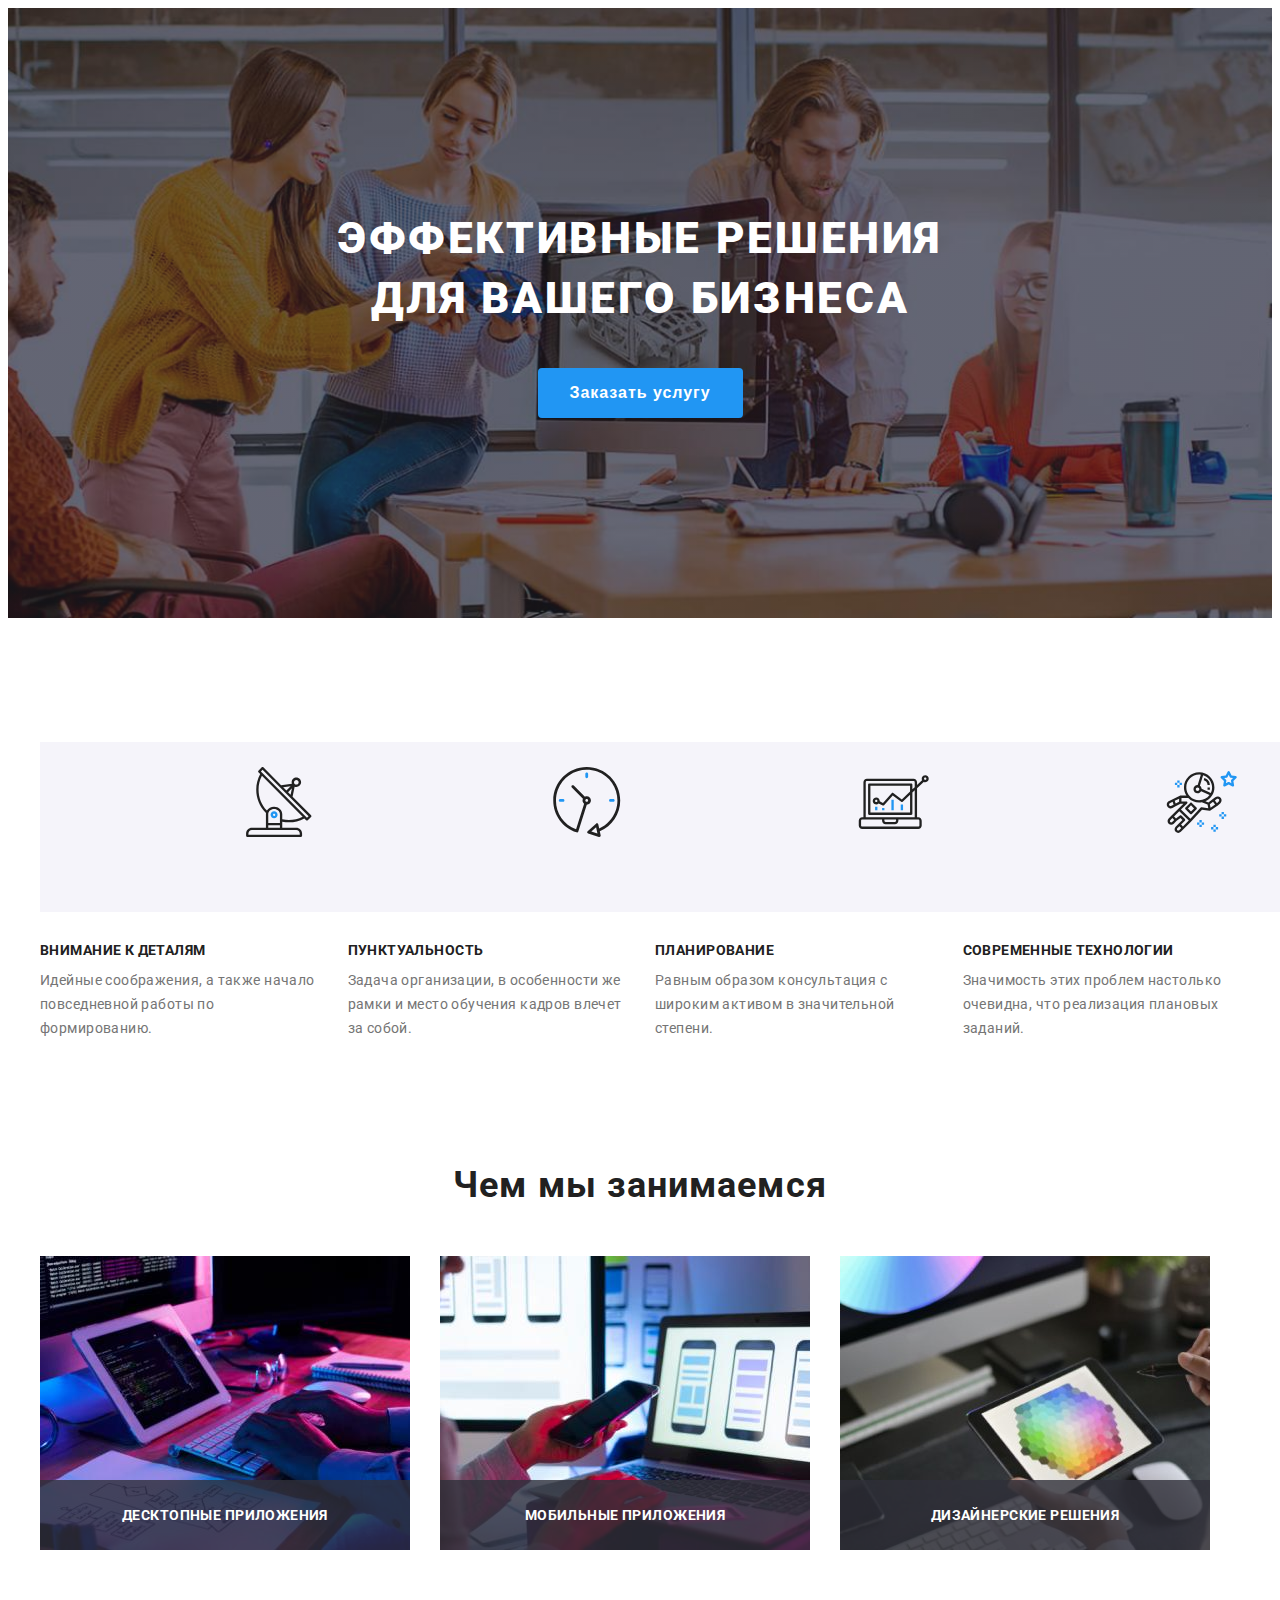
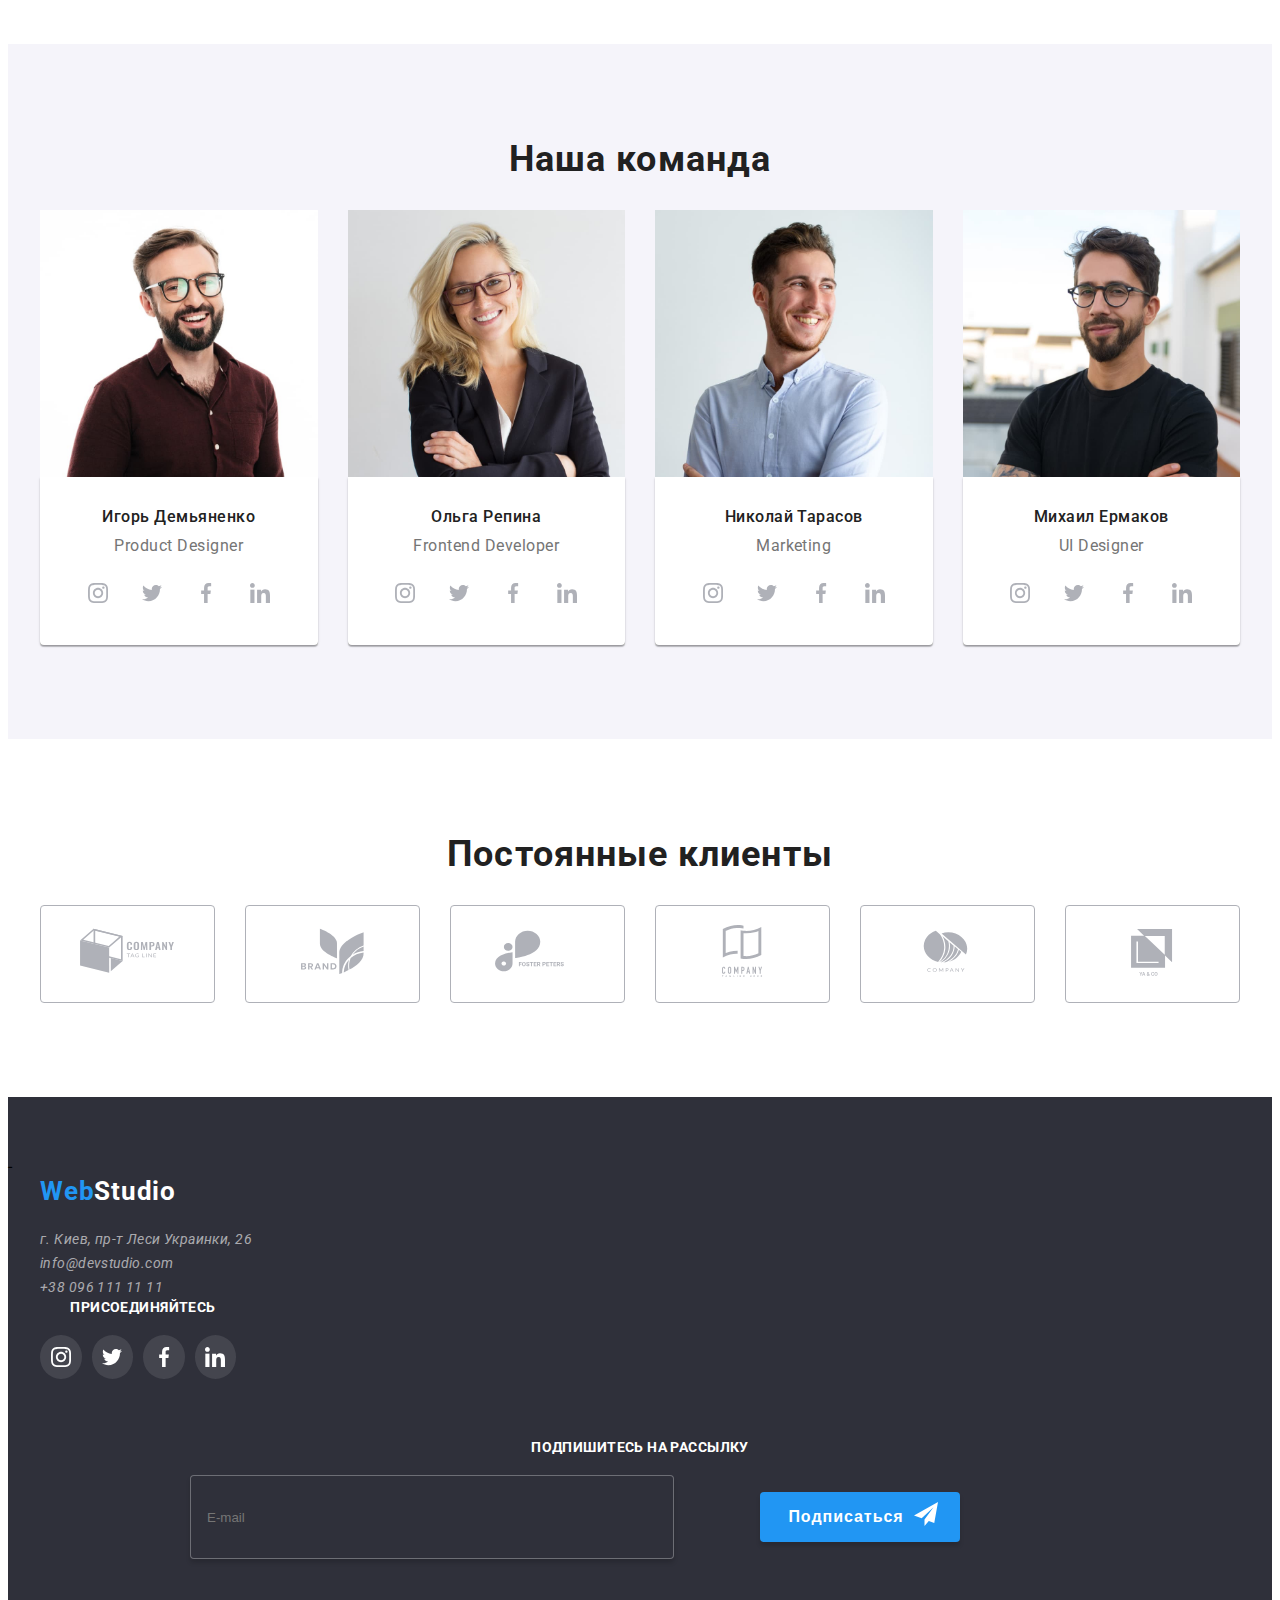
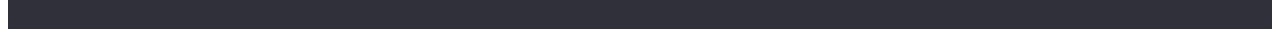
==== index.html @ e2960d8e "закінчив футер мобіле" ====
<!DOCTYPE html>
<html lang="ru">

<head>
    <meta charset="UTF-8" />
    <meta http-equiv="X-UA-Compatible" content="IE=edge" />
    <meta name="viewport" content="width=device-width, initial-scale=1.0" />
    <title>WebStudio</title>
    <link rel="preconnect" href="https://fonts.googleapis.com" />
    <link rel="preconnect" href="https://fonts.gstatic.com" crossorigin />
    <link
        href="https://fonts.googleapis.com/css2?family=Raleway:wght@700&family=Roboto:wght@400;500;700;900&display=swap"
        rel="stylesheet" />
    <link rel="stylesheet" href="https://cdnjs.cloudflare.com/ajax/libs/modern-normalize/1.1.0/modern-normalize.min.css"
        integrity="sha512-wpPYUAdjBVSE4KJnH1VR1HeZfpl1ub8YT/NKx4PuQ5NmX2tKuGu6U/JRp5y+Y8XG2tV+wKQpNHVUX03MfMFn9Q=="
        crossorigin="anonymous" referrerpolicy="no-referrer" />
    <link rel="stylesheet" href="./css/main.min.css" />
</head>

<body>
    <!--<header class="header">
        <div class="header__container  container ">
            <nav class="header__nav">
                <a href="" class="header__logo link">Web<span class="header__spanlogo">Studio</span></a>
                <ul class="header__list list">
                    <li class="header__item">
                        <a class="header__link link header__current" href="./index.html">Студия</a>
                    </li>
                    <li class="header__item">
                        <a class="header__link link" href="./portfolio.html">Портфолио</a>
                    </li>
                     <li class="header__item">
                        <a class="header__link link" href="">Контакты</a>
                    </li>
                </ul>
            </nav>
            <ul class="header__contacts list">
                <li>
                    <a class="header__mail link" href="mailto:info@devstudio.com">
                        <svg class="header__svg" width="16" height="12">
                            <use href="./images/sprite.svg#icon-envelope"></use>
                        </svg>
                        info@devstudio.com</a>
                </li>
                <li>
                    <a class="header__tel link" href="+380961111111">
                        <svg class="header__svg" width="10" height="16">
                            <use href="./images/sprite.svg#icon-phone"></use>
                        </svg>
                        +38 096 111 11 11</a>
                </li>
            </ul>
        </div>
    </header>-->

    <main class="main">
        <!--hero-->
        <section class="hero">
            <div class="container">
                    <h1 class="hero__tittle">
                        ЭФФЕКТИВНЫЕ РЕШЕНИЯ ДЛЯ ВАШЕГО БИЗНЕСА
                    </h1>
                    <button class="hero__btn" 
                    data-modal-open 
                    type="button">Заказать услугу</button>
            </div>
        </section>

        <!--works-->
        <section class="works">
            <div class="container">
                <h2 hidden>О нас</h2>
                <ul class="works__list list">
                        <li class="works__item">
                            <div class="works__icon">
                                <svg class="works-icon__svg" width="270" height="120">
                                    <use href="./images/sprite.svg#icon-antenna"></use>
                                </svg>
                            </div>
                            <h3 class="works-icon__tittle">Внимание к деталям</h3>
                            <p class="works-icon__text">
                                Идейные соображения, а также начало повседневной работы по
                                формированию.
                            </p>
                        </li>
                        <li class="works__item">
                            <div class="works__icon">
                                <svg class="works-icon__svg" width="270" height="120">
                                    <use href="./images/sprite.svg#icon-clock"></use>
                                </svg>
                            </div>
                            <h3 class="works-icon__tittle">Пунктуальность</h3>
                            <p class="works-icon__text">
                                Задача организации, в особенности же рамки и место обучения
                                кадров влечет за собой.
                            </p>
                        </li>
                        <li class="works__item">
                            <div class="works__icon">
                                <svg class="works-icon__svg" width="270" height="120">
                                    <use href="./images/sprite.svg#icon-diagram"></use>
                                </svg>
                            </div>
                            <h3 class="works-icon__tittle">Планирование</h3>
                            <p class="works-icon__text">
                                Равным образом консультация с широким активом в значительной
                                степени.
                            </p>
                        </li>
                        <li class="works__item last">
                            <div class="works__icon">
                                <svg class="works-icon__svg" width="270" height="120">
                                    <use href="./images/sprite.svg#icon-astronaut"></use>
                                </svg>
                            </div>
                            <h3 class="works-icon__tittle">Современные технологии</h3>
                            <p class="works-icon__text last">
                                Значимость этих проблем настолько очевидна, что реализация
                                плановых заданий.
                            </p>
                        </li>
                </ul>
                
                <div class="works__apps">
                    <h2 class="works__tittle">Чем мы занимаемся</h2>
                    <ul class="works__list list">
                        <li class="works__image">
                            <div class="works-image__div">
                                <h3 class="works-image__tittle">ДЕСКТОПНЫЕ ПРИЛОЖЕНИЯ</h3>
                            </div>
                            <img src="./images/img1.jpg" width="370" height="294" alt="пк" />
                        </li>
                        <li class="works__image">
                            <div class="works-image__div">
                                <h3 class="works-image__tittle">МОБИЛЬНЫЕ ПРИЛОЖЕНИЯ</h3>
                            </div>
                            <img src="./images/img2.jpg" width="370" height="294" alt="смартфон" />
                        </li>
                        <li class="works__image">
                            <div class="works-image__div">
                                <h3 class="works-image__tittle">ДИЗАЙНЕРСКИЕ РЕШЕНИЯ</h3>
                            </div>
                            <img src="./images/img3.jpg" width="370" height="294" alt="планшет" />
                        </li>
                    </ul>
                </div>
            </div>
        </section>

        <!--team-->
        <section class="team">
            <div class="container">
                <h2 class="team__tittle">Наша команда</h2>
                <ul class="team__list list">
                    <li class="team__item">
                        <img src="./images/img11.jpg" width="270" height="260" alt="Product Designer" />
                        <div class="team__image">
                            <h3 class="team-image__tittle">Игорь Демьяненко</h3>
                            <p class="team-image__text" lang="en">Product Designer</p>
                            <ul class="team-social__list list">
                                <li class="team-social__item">
                                    <a href="" class="team-social__link link">
                                        <svg class="team-social__icon">
                                            <use href="./images/sprite.svg#icon-instagram"></use>
                                        </svg>
                                    </a>
                                </li>
                                <li class="team-social__item">
                                    <a href="" class="team-social__link link">
                                        <svg class="team-social__icon">
                                            <use href="./images/sprite.svg#icon-twitter"></use>
                                        </svg>
                                    </a>
                                </li>
                                <li class="team-social__item">
                                    <a href="" class="team-social__link link">
                                        <svg class="team-social__icon">
                                            <use href="./images/sprite.svg#icon-facebook"></use>
                                        </svg>
                                    </a>
                                </li>
                                <li class="team-social__item">
                                    <a href="" class="team-social__link link">
                                        <svg class="team-social__icon">
                                            <use href="./images/sprite.svg#icon-linkedin"></use>
                                        </svg>
                                    </a>
                                </li>
                            </ul>
                        </div>
                    </li>
                    <li class="team__item">
                        <img src="./images/img12.jpg" width="270" height="260" alt="Frontend Developer" />
                        <div class="team__image">
                            <h3 class="team-image__tittle">Ольга Репина</h3>
                            <p class="team-image__text" lang="en">Frontend Developer</p>
                            <ul class="team-social__list list">
                                <li class="team-social__item">
                                    <a href="" class="team-social__link link">
                                        <svg class="team-social__icon">
                                            <use href="./images/sprite.svg#icon-instagram"></use>
                                        </svg>
                                    </a>
                                </li>
                                <li class="team-social__item">
                                    <a href="" class="team-social__link link">
                                        <svg class="team-social__icon">
                                            <use href="./images/sprite.svg#icon-twitter"></use>
                                        </svg>
                                    </a>
                                </li>
                                <li class="team-social__item">
                                    <a href="" class="team-social__link link">
                                        <svg class="team-social__icon">
                                            <use href="./images/sprite.svg#icon-facebook"></use>
                                        </svg>
                                    </a>
                                </li>
                                <li class="team-social__item">
                                    <a href="" class="team-social__link link">
                                        <svg class="team-social__icon">
                                            <use href="./images/sprite.svg#icon-linkedin"></use>
                                        </svg>
                                    </a>
                                </li>
                            </ul>
                        </div>
                    </li>
                    <li class="team__item">
                        <img src="./images/img13.jpg" width="270" height="260" alt="Marketing" />
                        <div class="team__image">
                            <h3 class="team-image__tittle">Николай Тарасов</h3>
                            <p class="team-image__text" lang="en">Marketing</p>
                            <ul class="team-social__list list">
                                <li class="team-social__item">
                                    <a href="" class="team-social__link link">
                                        <svg class="team-social__icon">
                                            <use href="./images/sprite.svg#icon-instagram"></use>
                                        </svg>
                                    </a>
                                </li>
                                <li class="team-social__item">
                                    <a href="" class="team-social__link link">
                                        <svg class="team-social__icon">
                                            <use href="./images/sprite.svg#icon-twitter"></use>
                                        </svg>
                                    </a>
                                </li>
                                <li class="team-social__item">
                                    <a href="" class="team-social__link link">
                                        <svg class="team-social__icon">
                                            <use href="./images/sprite.svg#icon-facebook"></use>
                                        </svg>
                                    </a>
                                </li>
                                <li class="team-social__item">
                                    <a href="" class="team-social__link link">
                                        <svg class="team-social__icon">
                                            <use href="./images/sprite.svg#icon-linkedin"></use>
                                        </svg>
                                    </a>
                                </li>
                            </ul>
                        </div>
                    </li>
                    <li class="team__item">
                        <img src="./images/img14.jpg" width="270" height="260" alt="UI Designer" />
                        <div class="team__image">
                            <h3 class="team-image__tittle">Михаил Ермаков</h3>
                            <p class="team-image__text" lang="en">UI Designer</p>
                            <ul class="team-social__list list">
                                <li class="team-social__item">
                                    <a href="" class="team-social__link link">
                                        <svg class="team-social__icon">
                                            <use href="./images/sprite.svg#icon-instagram"></use>
                                        </svg>
                                    </a>
                                </li>
                                <li class="team-social__item">
                                    <a href="" class="team-social__link link">
                                        <svg class="team-social__icon">
                                            <use href="./images/sprite.svg#icon-twitter"></use>
                                        </svg>
                                    </a>
                                </li>
                                <li class="team-social__item">
                                    <a href="" class="team-social__link link">
                                        <svg class="team-social__icon">
                                            <use href="./images/sprite.svg#icon-facebook"></use>
                                        </svg>
                                    </a>
                                </li>
                                <li class="team-social__item">
                                    <a href="" class="team-social__link link">
                                        <svg class="team-social__icon">
                                            <use href="./images/sprite.svg#icon-linkedin"></use>
                                        </svg>
                                    </a>
                                </li>
                            </ul>
                        </div>
                    </li>
                </ul>
            </div>
        </section>

        <!--clients-->
        <section class="clients">
            <div class="container">
                <h2 class="clients__tittle">Постоянные клиенты</h2>
                <ul class="clients__list list">
                    <li class="clients__item">
                        <a href="">
                            <svg class="clients__svg">
                                <use href="./images/sprite.svg#icon-logo"></use>
                            </svg>
                        </a>
                    </li>
                    <li class="clients__item">
                        <a href="">
                            <svg class="clients__svg">
                                <use href="./images/sprite.svg#icon-logo-1"></use>
                            </svg>
                        </a>
                    </li>
                    <li class="clients__item">
                        <a href="">
                            <svg class="clients__svg">
                                <use href="./images/sprite.svg#icon-logo-2"></use>
                            </svg>
                        </a>
                    </li>
                    <li class="clients__item">
                        <a href="">
                            <svg class="clients__svg">
                                <use href="./images/sprite.svg#icon-logo-3"></use>
                            </svg>
                        </a>
                    </li>
                    <li class="clients__item">
                        <a href="">
                            <svg class="clients__svg">
                                <use href="./images/sprite.svg#icon-logo-4"></use>
                            </svg>
                        </a>
                    </li>
                    <li class="clients__item last">
                        <a href="">
                            <svg class="clients__svg">
                                <use href="./images/sprite.svg#icon-logo-5"></use>
                            </svg>
                        </a>
                    </li>
                </ul>
            </div>
        </section>
    </main>

    <footer class="footer">
        -
        <div class="container">
            <a href="" class="footer__logo link">Web<span class="footer__spanlogo">Studio</span></a>
            <div class="footer__contacts">
                <address>
                    <ul class="footer-contacts__list list">
                        <li>
                            <a class="footer__link link" href="">г. Киев, пр-т Леси Украинки, 26</a>
                        </li>
                        <li>
                            <a class="footer__link link" href="mailto:info@devstudio.com">info@devstudio.com</a>
                        </li>
                        <li>
                            <a class="footer__link link" href="+380961111111">+38 096 111 11 11</a>
                        </li>
                    </ul>
                </address>
                <div class="footer__social">
                    <h3 class="footer-social__tittle">ПРИСОЕДИНЯЙТЕСЬ</h3>
                    <ul class="footer-social__list list">
                        <li class="footer-social__item">
                            <a class="footer-social__link link" href="">
                                <svg class="footer-social__icon">
                                    <use href="./images/sprite.svg#icon-instagram"></use>
                                </svg>
                            </a>
                        </li>
                        <li class="footer-social__item">
                            <a class="footer-social__link link" href="">
                                <svg class="footer-social__icon">
                                    <use href="./images/sprite.svg#icon-twitter"></use>
                                </svg>
                            </a>
                        </li>
                        <li class="footer-social__item">
                            <a class="footer-social__link link" href="">
                                <svg class="footer-social__icon">
                                    <use href="./images/sprite.svg#icon-facebook"></use>
                                </svg>
                            </a>
                        </li>
                        <li class="footer-social__item">
                            <a class="footer-social__link link" href="">
                                <svg class="footer-social__icon">
                                    <use href="./images/sprite.svg#icon-linkedin"></use>
                                </svg>
                            </a>
                        </li>
                    </ul>
                </div>
                <div class="footer__subscribe">
                    <p class="footer-subscribe__tittle">ПОДПИШИТЕСЬ НА РАССЫЛКУ</p>
                    <form action="">
                        <div>
                            <input type="email" name="email" id="email" placeholder="E-mail" class="footer-subscribe__input">
                            <button type="submit" class="footer-subscribe__btn"><span class="footer-btn__icon">Подписаться</span> </button>
                        </div>
                    </form>
                </div>
            </div>
        </div>
    </footer>

    <!--modalka-->
    <div class="backdrop is-hidden" data-modal>
        <div class="modal">
            <p class="modal__tittle">Оставьте свои данные, мы вам перезвоним</p>
            <form action="">

                <div class="modal__form">  
                    <label for="name" class="modal__label">Имя</label>
                    <span class="modal__data">
                        <input type="text" name="name" id="name" class="modal__input">
                        <svg class="modal-input__icon">
                            <use href="./images/sprite.svg#icon-person-black-2"></use>
                        </svg>
                    </span>

            
                    <label for="tel" class="modal__label">Телефон</label>
                    <span class="modal__data">
                        <input type="tel" name="tel" id="tel" class="modal__input">
                        <svg class="modal-input__icon">
                            <use href="./images/sprite.svg#icon-phone-black-2"></use>
                        </svg>
                    </span>
    

                    <label for="email" class="modal__label">Почта</label>
                    <span class="modal__data">
                        <input type="email" name="email" id="email" class="modal__input">
                        <svg class="modal-input__icon">
                            <use href="./images/sprite.svg#icon-email-black-2"></use>
                        </svg>
                    </span>
                </div>

                <label for="message" class="modal__label">Комментарий</label>
                <textarea name="message" id="message" placeholder="Введите текст" class="modal__texterea"></textarea>

                

            
                <input type="checkbox" name="agree" value="sendagree" id="checkbox" class="modal__checkbox hidden">
                <label for="checkbox" class="modal-checkbox__label">
                    <span>
                        <svg class="modal-checkbox__icon">
                            <use href="./images/sprite.svg#icon-Vector"></use>
                        </svg>
                    </span>Соглашаюсь с рассылкой и принимаю  <a href="" class="modal-checkbox__link"> Условия договора</a>
                </label>
                


                <button type="submit" class="modal__btn">Отправить</button>
                
            </form>
            <button type="button" class="modal__close" data-modal-close>
                <svg class="modal-close__icon">
                    <use href="./images/sprite.svg#icon-vector-2"></use>
                </svg>
            </button>
        </div>
    </div>
    
    <script src="./js/modal.js"></script>

</body>

</html>
---- css/main.min.css ----
:root{--primary-title-color: #ffffff;--second-title-color: #2f303a;--third-title-color: #e5e5e5;--fourth-title-color: #f5f4fa;--prymary-text-color: #212121;--second-text-color: #757575;--third-text-color: #ffffff;--fourth-text-color: #2196f3}p,h1,h2,h3,h5,h6{margin:0}ul{margin:0;padding-left:0}img{display:block;width:100%;height:auto}body{font-family:"Raleway", sans-serif;font-family:"Roboto", sans-serif}.link{text-decoration:none;transition:250ms ease}.list{list-style:none}.last{margin-right:0}body{font-family:"Raleway", sans-serif;font-family:"Roboto", sans-serif}.container{width:100%;margin:0 auto;padding-left:15px;padding-right:15px}@media screen and (min-width: 480px){.container{width:480px}}@media screen and (min-width: 768px){.container{width:768px}}@media screen and (min-width: 1200px){.container{width:1200px}}.header{background:var(--primary-title-color);border-bottom:1px solid var(--third-title-color)}@media (min-width: 481px){.header{width:480px}}.header__container{display:flex;align-items:center;padding-top:32px;padding-bottom:32px}@media (min-width: 481px){.header__container{width:480px}}.header__nav{display:flex;align-items:center}.header__logo{font-weight:bold;font-size:26px;line-height:calc(31 / 26);letter-spacing:0.03em;color:var(--fourth-text-color);margin-left:0px;margin-right:95px}.header__spanlogo{font-weight:bold;font-size:26px;line-height:calc(31 / 26);letter-spacing:0.03em;color:var(--prymary-text-color)}.header__list{display:flex;align-items:center}@media (max-width: 480px){.header__list{display:none}}.header__item{margin-right:50px}.header__link{font-weight:500;font-size:14px;line-height:calc(16 / 14);letter-spacing:0.02em;color:var(--prymary-text-color);position:relative;transition:250ms ease}.header__link:hover,.header__link:focus{color:var(--fourth-text-color)}.header__current::after{content:"";position:absolute;width:100%;height:4px;border-radius:2px;background-color:var(--fourth-text-color);display:block;bottom:-41px}.header__contacts{display:flex;margin-left:auto;align-items:center}@media (max-width: 480px){.header__contacts{display:none}}.header__mail{font-weight:500;font-size:14px;line-height:calc(16 / 14);letter-spacing:0.02em;color:var(--second-text-color);display:flex}.header__mail:hover,.header__mail:focus{color:var(--fourth-text-color);fill:var(--fourth-text-color)}.header__tel{font-weight:500;font-size:14px;line-height:calc(16 / 14);letter-spacing:0.02em;color:var(--second-text-color);margin-left:52px}.header__tel:hover,.header__tel:focus{color:var(--fourth-text-color);fill:var(--fourth-text-color)}.header__svg{margin-right:10px}.main{background:var(--fourth-title-color)}.main .hero{width:100%;background-image:linear-gradient(to right, rgba(47,48,58,0.4), rgba(47,48,58,0.4)),url(../images/we.jpg);background-repeat:no-repeat;background-position:center;background-size:cover;padding-top:200px;padding-bottom:200px}.hero__tittle{font-weight:900;font-size:44px;line-height:calc(60 / 44);text-align:center;letter-spacing:0.06em;color:var(--third-text-color);max-width:696px;margin-left:auto;margin-right:auto}.hero__btn{background-color:var(--fourth-text-color);cursor:pointer;font-weight:bold;font-size:16px;line-height:calc(30 / 16);display:flex;align-items:center;text-align:center;letter-spacing:0.06em;color:var(--third-text-color);border:none;border-radius:4px;padding:10px 32px;margin-top:40px;margin-left:auto;margin-right:auto;transition:250ms ease}.hero__btn:hover,.hero__btn:focus{background:#188ce8;color:var(--third-text-color)}.works{background:var(--primary-title-color);padding-top:60px;padding-bottom:60px}.works .works__list{align-items:center}@media screen and (min-width: 768px){.works .works__list{display:flex;flex-wrap:wrap;margin-left:-30px}}@media screen and (max-width: 1199px){.works__apps{display:none}}.works__item{width:100%}@media screen and (min-width: 768px){.works__item{flex-basis:calc(100% / 2 - 30px);margin-top:30px;margin-left:30px}}@media screen and (min-width: 1200px){.works__item{flex-basis:calc(100% / 4 - 30px);margin-top:30px;margin-left:30px}}.works__icon{width:100%;height:120px;background:var(--fourth-title-color);margin-bottom:30px;padding-left:100px;padding-right:100px;padding-bottom:25px;padding-top:25px}.works-icon__svg{width:100%;height:70px;background:var(--fourth-title-color);margin-bottom:30px;background-repeat:no-repeat;background-position:center;margin-right:auto;margin-left:auto}.works-icon__tittle{font-weight:bold;font-size:14px;line-height:calc(16 / 14);letter-spacing:0.03em;text-transform:uppercase;color:var(--prymary-text-color);margin-bottom:10px;text-align:center}@media screen and (min-width: 768px){.works-icon__tittle{text-align:left}}.works-icon__text{font-weight:normal;font-size:14px;line-height:calc(24 / 14);letter-spacing:0.03em;color:var(--second-text-color);width:100%;margin-bottom:30px}.works__tittle{font-weight:bold;font-size:36px;line-height:calc(42 / 36);text-align:center;letter-spacing:0.03em;color:var(--prymary-text-color);margin-top:94px;margin-bottom:50px}.works__image{position:relative;justify-content:center;margin-left:30px}.works-image__div{width:370px;height:70px;background:#2f303acc;position:absolute;bottom:0px}.works-image__tittle{font-size:14px;font-style:normal;font-weight:700;line-height:16px;letter-spacing:0.03em;text-align:center;color:#ffffff;margin-top:27px}.team{padding-top:60px;padding-bottom:60px;background:var(--fourth-title-color)}.team .team__list{align-items:center}@media screen and (min-width: 768px){.team .team__list{display:flex;flex-wrap:wrap;margin-left:-30px}}.team__tittle{font-weight:bold;font-size:36px;line-height:calc(42 / 36);text-align:center;letter-spacing:0.03em;color:var(--prymary-text-color)}.team__item{background:var(--primary-title-color);width:100%}@media screen and (max-width: 768px){.team__item{margin-top:30px}}@media screen and (min-width: 768px){.team__item{flex-basis:calc(100% / 2 - 30px);margin-left:30px;margin-top:30px}}@media screen and (min-width: 1200px){.team__item{flex-basis:calc(100% / 4 - 30px);margin-left:30px;margin-top:30px}}.team__image{padding:30px 30px;box-shadow:0px 1px 3px rgba(0,0,0,0.12),0px 1px 1px rgba(0,0,0,0.14),0px 2px 1px rgba(0,0,0,0.2);border-radius:0px 0px 4px 4px;border-top:none}.team-image__tittle{font-weight:500;font-size:16px;line-height:calc(19 / 16);text-align:center;letter-spacing:0.03em;color:var(--prymary-text-color)}.team-image__text{font-weight:normal;font-size:16px;line-height:calc(19 / 16);text-align:center;letter-spacing:0.03em;color:var(--second-text-color);margin-top:10px;margin-bottom:16px}.team-social__list{display:flex;justify-content:center}.team-social__item{width:44px;height:44px}.team-social__item+.team-social__item{margin-left:10px}.team-social__link{width:100%;height:100%;border-radius:50%;background:var(--primary-title-color);display:flex;background-repeat:no-repeat;align-items:center;justify-content:center}.team-social__link:focus,.team-social__link:hover{background:var(--fourth-text-color)}.team-social__icon{width:20px;height:20px;background-repeat:no-repeat;fill:#afb1b8}.team-social__link:focus .team-social__icon,.team-social__link:hover .team-social__icon{fill:var(--third-text-color)}.clients{background:var(--primary-title-color);padding-top:60px;padding-bottom:60px}.clients .clients__list{align-items:center}@media screen and (min-width: 320px){.clients .clients__list{display:flex;flex-wrap:wrap;margin-left:-30px}}.clients__tittle{font-weight:bold;font-size:36px;line-height:calc(42 / 36);text-align:center;letter-spacing:0.03em;color:var(--prymary-text-color)}.clients__item{width:100%;border:1px solid #afb1b8;box-sizing:border-box;border-radius:4px;padding-top:16px;padding-bottom:16px;padding-left:32px;padding-right:32px;position:relative;transition:250ms ease}@media screen and (max-width: 768px){.clients__item{margin-top:30px}}@media screen and (min-width: 320px){.clients__item{flex-basis:calc(100% / 2 - 30px);margin-left:30px;margin-top:30px}}@media screen and (min-width: 768px){.clients__item{flex-basis:calc(100% / 3 - 30px);margin-left:30px;margin-top:30px}}@media screen and (min-width: 1200px){.clients__item{flex-basis:calc(100% / 6 - 30px);margin-left:30px;margin-top:30px}}.clients__svg{width:100%;height:60px;justify-content:center;align-items:center;text-align:center;background-repeat:no-repeat;background-position:center;fill:#afb1b8;transition:fill 250ms ease}.clients__item:hover,.clients__item:focus{border:1px solid var(--fourth-text-color);border-radius:4px}.clients__item:hover .clients__svg,.clients__item:focus .clients__svg{fill:var(--fourth-text-color)}.footer{background:var(--second-title-color);padding:60px 0 60px 0}@media screen and (max-width: 768px){.footer .footer-subscribe__btn{margin-left:120px;margin-top:20px}}.footer__logo{font-weight:bold;font-size:26px;line-height:calc(31 / 26);letter-spacing:0.03em;color:var(--fourth-text-color);display:block}@media screen and (max-width: 768px){.footer__logo{text-align:center;width:100%}}.footer__spanlogo{color:var(--third-text-color)}@media screen and (max-width: 768px){.footer-contacts__list{text-align:center}}.footer__link{font-weight:normal;margin-top:9px;font-size:14px;line-height:calc(24 / 14);letter-spacing:0.03em;color:rgba(255,255,255,0.6)}.footer__link:hover{color:var(--third-text-color)}.footer__social{margin-top:0px}@media screen and (max-width: 768px){.footer__social{text-align:center;margin-top:60px}}@media screen and (min-width: 768px){.footer__social{text-align:center;width:206px;height:80px}}.footer-social__tittle{font-weight:bold;font-size:14px;line-height:16px;letter-spacing:0.03em;color:#ffffff;margin-bottom:20px}.footer-social__list{display:flex}@media screen and (max-width: 768px){.footer-social__list{justify-content:center}}.footer-social__item{width:44px;height:44px;margin-right:10px}.footer-social__link{width:100%;height:100%;border-radius:50%;background:rgba(255,255,255,0.1);display:flex;align-items:center;justify-content:center}.footer-social__link:focus,.footer-social__link:hover{background:var(--fourth-text-color)}.footer-social__icon{fill:var(--primary-title-color);width:20px;height:20px;background-position:center;background-repeat:no-repeat}@media screen and (max-width: 768px){.footer__subscribe{justify-content:center}}.footer-subscribe__tittle{font-weight:bold;font-size:14px;line-height:16px;letter-spacing:0.03em;color:#ffffff;margin-bottom:20px}@media screen and (max-width: 768px){.footer-subscribe__tittle{text-align:center;margin-top:60px}}@media screen and (min-width: 768px){.footer-subscribe__tittle{text-align:center;margin-top:60px}}.footer-subscribe__input{width:358px;height:50px;border:1px solid #ffffff4d;border-radius:4px;background:var(--second-title-color);padding:16px;box-shadow:0px 4px 4px 0px #00000026;color:#ffffff99}@media screen and (max-width: 768px){.footer-subscribe__input{width:100%}}@media screen and (min-width: 768px){.footer-subscribe__input{width:450px;justify-content:center;align-items:center;margin-left:150px;margin-right:70px;margin-bottom:10px}}.footer-subscribe__btn{width:200px;height:50px;margin-left:12px;border-radius:4px;background-color:var(--fourth-text-color);box-shadow:0px 4px 4px 0px #00000026;border:none;color:#ffffff;font-size:16px;font-style:normal;font-weight:700;line-height:30px;letter-spacing:0.06em;position:relative}@media screen and (max-width: 768px){.footer-subscribe__btn{margin-top:20px;justify-content:center;align-items:center}}@media screen and (min-width: 768px){.footer-subscribe__btn{justify-content:center;align-items:center}}.footer-btn__icon::after{content:url("../images/send.svg");margin-left:10px;position:absolute;margin-right:28px}.footer-btn__icon{margin-left:-28px}.projects{background:var(--primary-title-color);padding-top:60px;padding-bottom:60px}.projects__link{align-items:center;margin-bottom:16px}@media screen and (min-width: 320px){.projects__link{display:flex;flex-wrap:wrap}}@media screen and (min-width: 768px){.projects__link{display:flex;margin-left:64px}}@media screen and (min-width: 1200px){.projects__link{display:flex;margin-left:280px}}.projects-link__item{background:var(--primary-title-color)}@media screen and (min-width: 320px){.projects-link__item{margin-top:15px;margin-right:8px;justify-content:start}}@media screen and (min-width: 768px){.projects-link__item{display:flex;margin-right:8px}}@media screen and (min-width: 1200px){.projects-link__item{display:flex;margin-right:8px}}.projects-link__btn{background:var(--fourth-title-color);cursor:pointer;border:none;padding:6px 22px;border-radius:4px;box-shadow:0px 3px 1px rgba(0,0,0,0.1),0px 1px 2px rgba(0,0,0,0.08),0px 2px 2px rgba(0,0,0,0.12);transition:250ms ease}.projects-link__btn:hover,.projects-link__btn:focus{background:var(--fourth-text-color);color:var(--third-text-color)}.projects__list{align-items:center}@media screen and (min-width: 768px){.projects__list{display:flex;flex-wrap:wrap;margin-left:-30px}}.projects__item{background:var(--primary-title-color);width:100%;transition:250ms cubic-bezier(0.4, 0, 0.2, 1)}@media screen and (max-width: 768px){.projects__item{margin-top:30px}}@media screen and (min-width: 768px){.projects__item{flex-basis:calc(100% / 2 - 30px);margin-left:30px;margin-top:30px}}@media screen and (min-width: 1200px){.projects__item{flex-basis:calc(100% / 3 - 30px);margin-left:30px;margin-top:30px}}.projects__item:hover{box-shadow:0px 1px 1px rgba(0,0,0,0.12),0px 4px 4px rgba(0,0,0,0.06),1px 4px 6px rgba(0,0,0,0.16)}.projects__item:hover .projects-hover__text{transform:translateY(0)}.projects-item__hover{position:relative;overflow:hidden}.projects-hover__text{color:var(--third-text-color);background:#2196f3e5;font-family:Roboto;font-size:18px;font-style:normal;font-weight:400;line-height:28px;letter-spacing:0.03em;text-align:left;position:absolute;top:0;bottom:0;left:0;padding-right:24px;padding-left:24px;padding-top:63px;padding-bottom:63px;transform:translateY(100%);transition:transform 250ms linear}.projects-item__name{border:1px solid #eeeeee;border-top:none;padding-top:20}.projects-name__tittle{font-weight:bold;font-size:18px;line-height:calc(36 / 18);letter-spacing:0.06em;color:var(--prymary-text-color);margin-bottom:4px;margin-right:24px;margin-left:24px}.projects-name__text{font-weight:normal;font-size:16px;line-height:calc(30 / 16);letter-spacing:0.03em;color:var(--second-text-color);margin-top:0px;margin-right:24px;margin-left:24px;margin-bottom:20px}.backdrop{position:fixed;width:100vw;height:100vh;background:#00000033;top:0;display:flex;align-items:center;justify-content:center;transition:opacity 250ms ease-in-out, visibility 250ms ease-in-out}.backdrop.is-hidden{opacity:0;visibility:hidden;pointer-events:none}.backdrop.is-hidden .modal{transform:scale(2)}.modal{position:relative;width:528px;min-height:581px;background-color:#fff;border-radius:4px;transform:scale(1);transition:transform 300ms ease;padding:40px}.modal__tittle{color:var(--prymary-text-color);font-size:20px;font-style:normal;font-weight:700;line-height:23px;letter-spacing:0.03em;text-align:center;margin-bottom:12px}.modal__data{display:block;position:relative}.modal__label{font-size:12px;font-style:normal;font-weight:400;line-height:14px;letter-spacing:0.01em;text-align:left;color:var(--second-text-color)}.modal__input{width:448px;height:40px;margin-bottom:10px;border-radius:4px;border:1px solid #21212133;margin-top:4px;display:inline-block;padding-left:42px;outline:none}.modal__input:hover,.modal__input:focus{border:1px solid var(--fourth-text-color);border-radius:4px;transition:250ms cubic-bezier(0.4, 0, 0.2, 1)}.modal__input:hover+.modal-input__icon,.modal__input:focus+.modal-input__icon{fill:var(--fourth-text-color);transition:250ms cubic-bezier(0.4, 0, 0.2, 1)}.modal-input__icon{position:absolute;width:18px;height:18px;left:10px;top:50%;transform:translateY(-70%)}.modal__texterea{width:448px;height:120px;border-radius:4px;border:1px solid #21212133;padding:12px 16px 12px 16px;resize:none;font-size:12px;font-style:normal;font-weight:400;margin-bottom:28px;margin-top:4px}.modal__checkbox:checked+.modal-checkbox__label span{background-color:var(--fourth-text-color);border:none}.modal-checkbox__label{font-size:14px;font-style:normal;font-weight:400;color:var(--second-text-color);display:flex}.modal-checkbox__label span{width:16px;height:15px;border-radius:3px;border:2px solid var(--second-title-color);margin-right:7px;display:flex;align-items:center}.modal-checkbox__icon{width:16px;height:15px;fill:var(--primary-title-color)}.modal-checkbox__link{color:var(--fourth-text-color);margin-left:7px}.modal__btn{background-color:var(--fourth-text-color);cursor:pointer;font-weight:bold;font-size:16px;line-height:calc(30 / 16);display:flex;align-items:center;text-align:center;letter-spacing:0.06em;color:var(--third-text-color);border:none;border-radius:4px;padding:10px 55px;margin-top:40px;margin-left:auto;margin-right:auto;transition:250ms ease;box-shadow:0px 4px 4px 0px #00000026}.modal__btn:hover,.modal__btn:focus{background:#188ce8;transition:250ms cubic-bezier(0.4, 0, 0.2, 1)}.modal__close{position:absolute;right:8px;top:8px;border-radius:50%;border:1px solid #0000001a;background:#ffffff;width:30px;height:30px;align-items:center;justify-content:center;display:flex}.modal__close:hover .modal-close__icon{fill:var(--fourth-text-color);transition:250ms cubic-bezier(0.4, 0, 0.2, 1)}.modal-close__icon{width:11px;height:11px}.hidden{position:absolute;width:1px;height:1px;margin:-1px;padding:0;overflow:hidden;border:0;clip:rect(0 0 0 0)}.hero__btn{background-color:var(--fourth-text-color);cursor:pointer;font-weight:bold;font-size:16px;line-height:calc(30 / 16);display:flex;align-items:center;text-align:center;letter-spacing:0.06em;color:var(--third-text-color);border:none;border-radius:4px;padding:10px 32px;margin-top:40px;margin-left:auto;margin-right:auto;transition:250ms ease}.hero__btn:hover,.hero__btn:focus{background:#188ce8;color:var(--third-text-color)}.modal__btn{background-color:var(--fourth-text-color);cursor:pointer;font-weight:bold;font-size:16px;line-height:calc(30 / 16);display:flex;align-items:center;text-align:center;letter-spacing:0.06em;color:var(--third-text-color);border:none;border-radius:4px;padding:10px 55px;margin-top:40px;margin-left:auto;margin-right:auto;transition:250ms ease;box-shadow:0px 4px 4px 0px #00000026}.modal__btn:hover,.modal__btn:focus{background:#188ce8;transition:250ms cubic-bezier(0.4, 0, 0.2, 1)}.footer-subscribe__btn{width:200px;height:50px;margin-left:12px;border-radius:4px;background-color:var(--fourth-text-color);box-shadow:0px 4px 4px 0px #00000026;border:none;color:#ffffff;font-size:16px;font-style:normal;font-weight:700;line-height:30px;letter-spacing:0.06em;position:relative}.header__logo{font-weight:bold;font-size:26px;line-height:calc(31 / 26);letter-spacing:0.03em;color:var(--fourth-text-color);margin-left:0px;margin-right:95px}.header__spanlogo{font-weight:bold;font-size:26px;line-height:calc(31 / 26);letter-spacing:0.03em;color:var(--prymary-text-color)}.footer__logo{font-weight:bold;font-size:26px;line-height:calc(31 / 26);letter-spacing:0.03em;color:var(--fourth-text-color);margin-left:0px;margin-right:95px;margin-bottom:20px;display:block}.footer__spanlogo{color:var(--third-text-color)}.team{background:var(--fourth-title-color);padding-top:94px;padding-bottom:94px}.works{background:var(--primary-title-color);padding-top:94px;padding-bottom:94px}.clients{background:var(--primary-title-color);padding-top:94px;padding-bottom:94px}.projects{background:var(--primary-title-color);padding-top:94px;padding-bottom:94px}.team-social__link{width:100%;height:100%;border-radius:50%;background:var(--primary-title-color);display:flex;background-repeat:no-repeat;align-items:center;justify-content:center}.team-social__link:focus,.team-social__link:hover{background:var(--fourth-text-color)}.team-social__icon{width:20px;height:20px;background-repeat:no-repeat;fill:#afb1b8}.team-social__link:focus .team-social__icon,.team-social__link:hover .team-social__icon{fill:var(--third-text-color)}.footer-social__list{display:flex}.footer-social__item{width:44px;height:44px;margin-right:10px}.footer-social__link{width:100%;height:100%;border-radius:50%;background:rgba(255,255,255,0.1);display:flex;align-items:center;justify-content:center}.footer-social__link:focus,.footer-social__link:hover{background:var(--fourth-text-color)}.footer-social__icon{fill:var(--primary-title-color);width:20px;height:20px;background-position:center;background-repeat:no-repeat}
/*# sourceMappingURL=main.min.css.map */
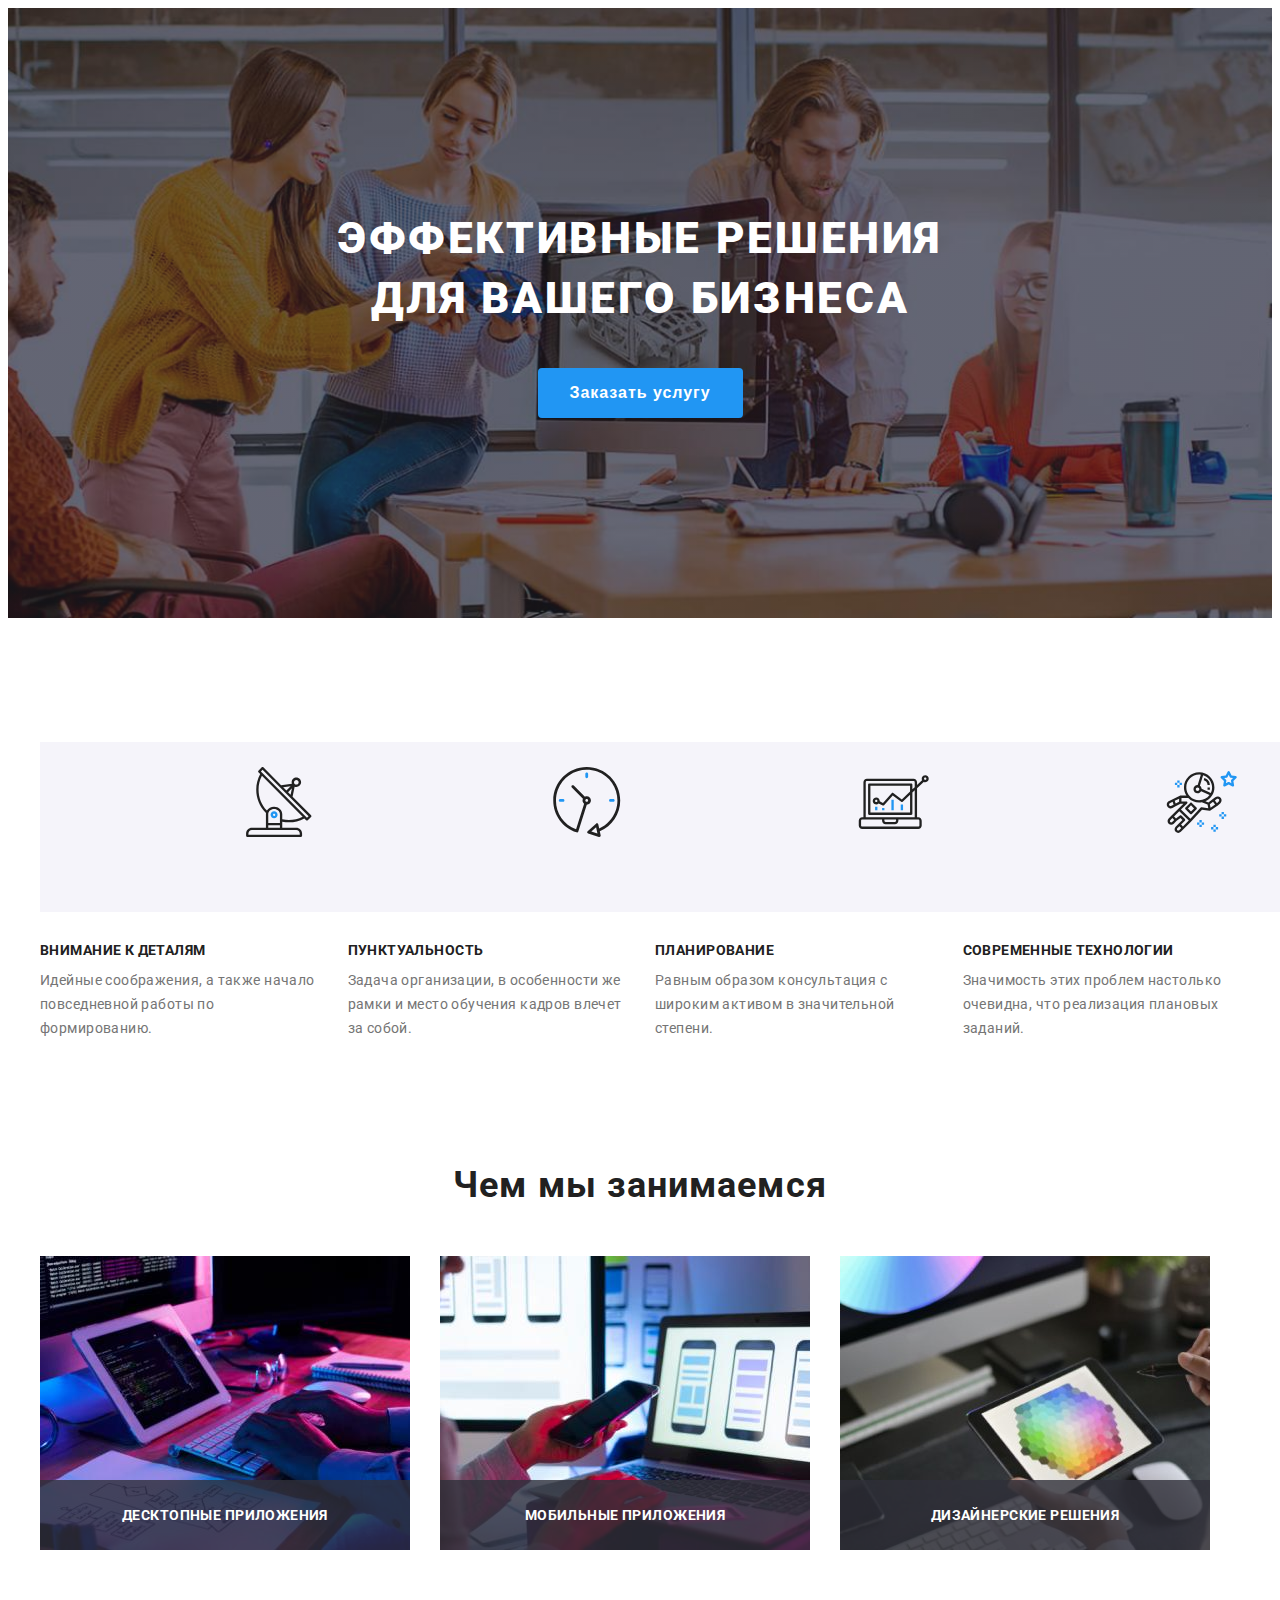
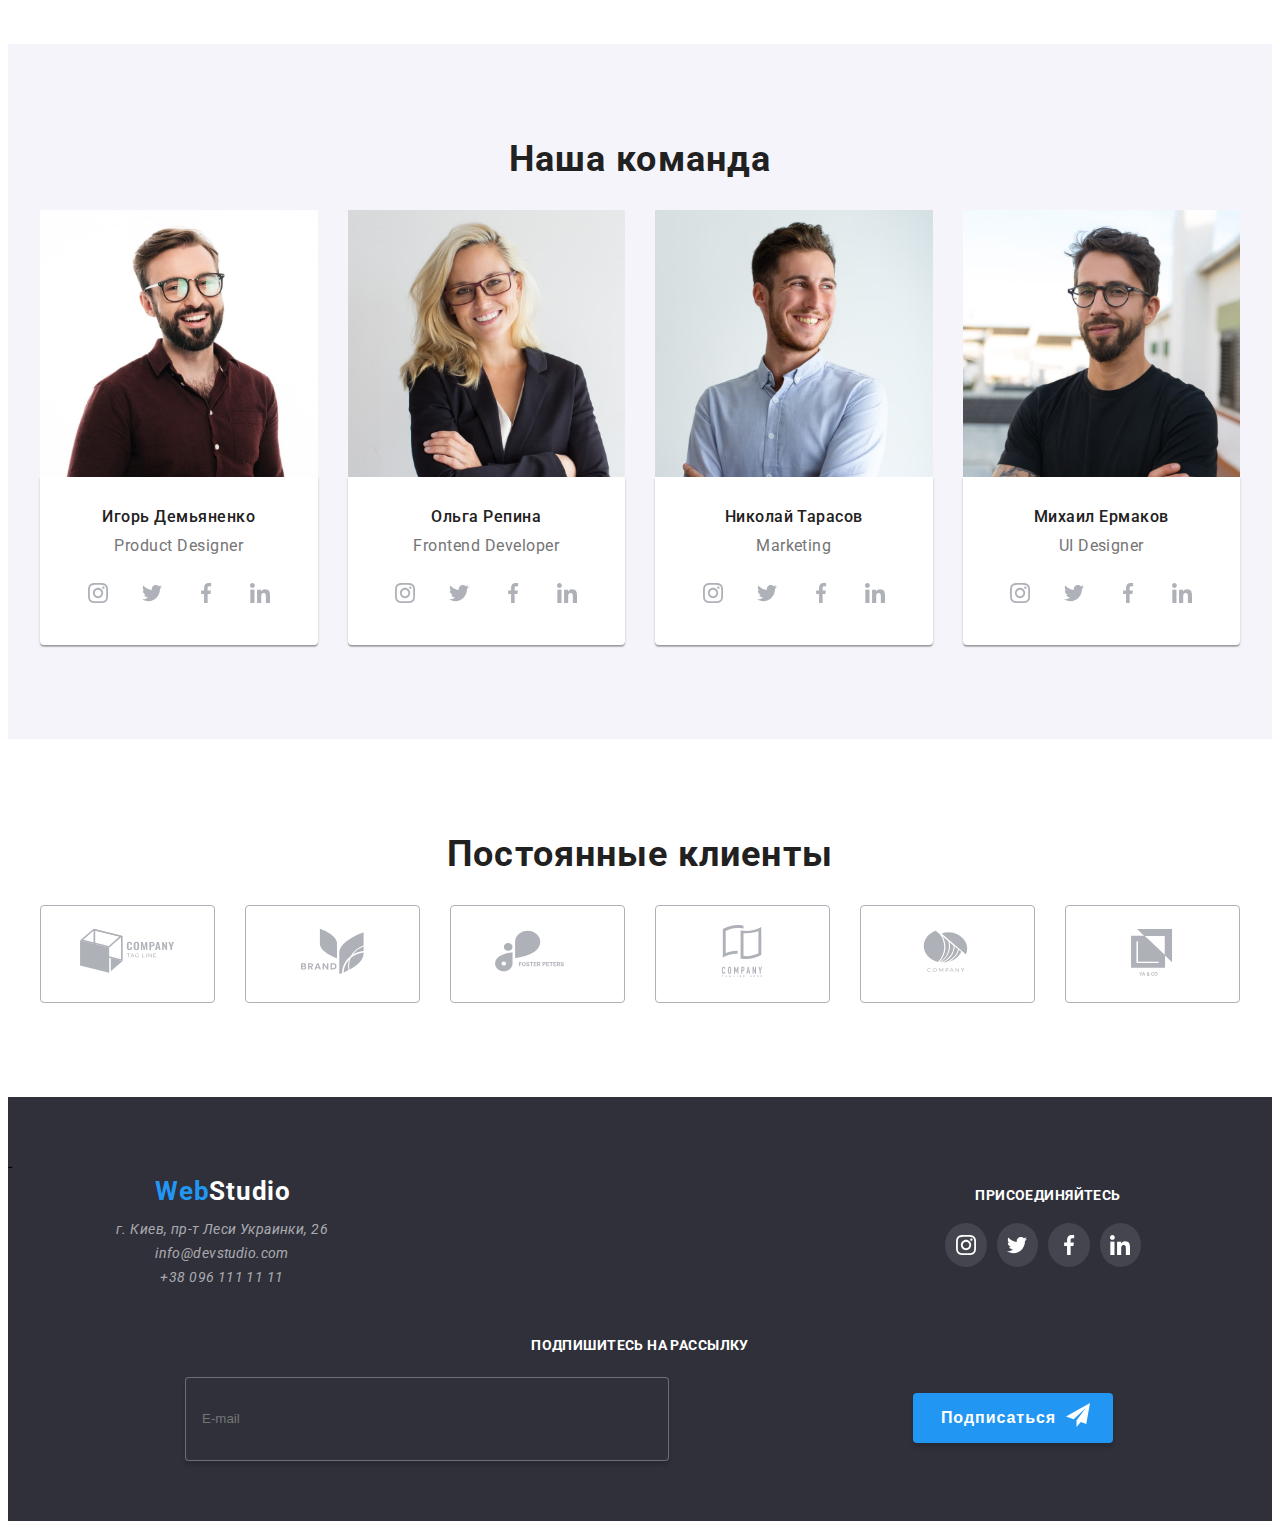
==== commit 5f0867b5: "footer tablet" ====
--- a/index.html
+++ b/index.html
@@ -410,7 +410,7 @@
                 <div class="footer__subscribe">
                     <p class="footer-subscribe__tittle">ПОДПИШИТЕСЬ НА РАССЫЛКУ</p>
                     <form action="">
-                        <div>
+                        <div class="footer-subscribe__div">
                             <input type="email" name="email" id="email" placeholder="E-mail" class="footer-subscribe__input">
                             <button type="submit" class="footer-subscribe__btn"><span class="footer-btn__icon">Подписаться</span> </button>
                         </div>
--- a/css/main.min.css
+++ b/css/main.min.css
@@ -1,2 +1,2 @@
-:root{--primary-title-color: #ffffff;--second-title-color: #2f303a;--third-title-color: #e5e5e5;--fourth-title-color: #f5f4fa;--prymary-text-color: #212121;--second-text-color: #757575;--third-text-color: #ffffff;--fourth-text-color: #2196f3}p,h1,h2,h3,h5,h6{margin:0}ul{margin:0;padding-left:0}img{display:block;width:100%;height:auto}body{font-family:"Raleway", sans-serif;font-family:"Roboto", sans-serif}.link{text-decoration:none;transition:250ms ease}.list{list-style:none}.last{margin-right:0}body{font-family:"Raleway", sans-serif;font-family:"Roboto", sans-serif}.container{width:100%;margin:0 auto;padding-left:15px;padding-right:15px}@media screen and (min-width: 480px){.container{width:480px}}@media screen and (min-width: 768px){.container{width:768px}}@media screen and (min-width: 1200px){.container{width:1200px}}.header{background:var(--primary-title-color);border-bottom:1px solid var(--third-title-color)}@media (min-width: 481px){.header{width:480px}}.header__container{display:flex;align-items:center;padding-top:32px;padding-bottom:32px}@media (min-width: 481px){.header__container{width:480px}}.header__nav{display:flex;align-items:center}.header__logo{font-weight:bold;font-size:26px;line-height:calc(31 / 26);letter-spacing:0.03em;color:var(--fourth-text-color);margin-left:0px;margin-right:95px}.header__spanlogo{font-weight:bold;font-size:26px;line-height:calc(31 / 26);letter-spacing:0.03em;color:var(--prymary-text-color)}.header__list{display:flex;align-items:center}@media (max-width: 480px){.header__list{display:none}}.header__item{margin-right:50px}.header__link{font-weight:500;font-size:14px;line-height:calc(16 / 14);letter-spacing:0.02em;color:var(--prymary-text-color);position:relative;transition:250ms ease}.header__link:hover,.header__link:focus{color:var(--fourth-text-color)}.header__current::after{content:"";position:absolute;width:100%;height:4px;border-radius:2px;background-color:var(--fourth-text-color);display:block;bottom:-41px}.header__contacts{display:flex;margin-left:auto;align-items:center}@media (max-width: 480px){.header__contacts{display:none}}.header__mail{font-weight:500;font-size:14px;line-height:calc(16 / 14);letter-spacing:0.02em;color:var(--second-text-color);display:flex}.header__mail:hover,.header__mail:focus{color:var(--fourth-text-color);fill:var(--fourth-text-color)}.header__tel{font-weight:500;font-size:14px;line-height:calc(16 / 14);letter-spacing:0.02em;color:var(--second-text-color);margin-left:52px}.header__tel:hover,.header__tel:focus{color:var(--fourth-text-color);fill:var(--fourth-text-color)}.header__svg{margin-right:10px}.main{background:var(--fourth-title-color)}.main .hero{width:100%;background-image:linear-gradient(to right, rgba(47,48,58,0.4), rgba(47,48,58,0.4)),url(../images/we.jpg);background-repeat:no-repeat;background-position:center;background-size:cover;padding-top:200px;padding-bottom:200px}.hero__tittle{font-weight:900;font-size:44px;line-height:calc(60 / 44);text-align:center;letter-spacing:0.06em;color:var(--third-text-color);max-width:696px;margin-left:auto;margin-right:auto}.hero__btn{background-color:var(--fourth-text-color);cursor:pointer;font-weight:bold;font-size:16px;line-height:calc(30 / 16);display:flex;align-items:center;text-align:center;letter-spacing:0.06em;color:var(--third-text-color);border:none;border-radius:4px;padding:10px 32px;margin-top:40px;margin-left:auto;margin-right:auto;transition:250ms ease}.hero__btn:hover,.hero__btn:focus{background:#188ce8;color:var(--third-text-color)}.works{background:var(--primary-title-color);padding-top:60px;padding-bottom:60px}.works .works__list{align-items:center}@media screen and (min-width: 768px){.works .works__list{display:flex;flex-wrap:wrap;margin-left:-30px}}@media screen and (max-width: 1199px){.works__apps{display:none}}.works__item{width:100%}@media screen and (min-width: 768px){.works__item{flex-basis:calc(100% / 2 - 30px);margin-top:30px;margin-left:30px}}@media screen and (min-width: 1200px){.works__item{flex-basis:calc(100% / 4 - 30px);margin-top:30px;margin-left:30px}}.works__icon{width:100%;height:120px;background:var(--fourth-title-color);margin-bottom:30px;padding-left:100px;padding-right:100px;padding-bottom:25px;padding-top:25px}.works-icon__svg{width:100%;height:70px;background:var(--fourth-title-color);margin-bottom:30px;background-repeat:no-repeat;background-position:center;margin-right:auto;margin-left:auto}.works-icon__tittle{font-weight:bold;font-size:14px;line-height:calc(16 / 14);letter-spacing:0.03em;text-transform:uppercase;color:var(--prymary-text-color);margin-bottom:10px;text-align:center}@media screen and (min-width: 768px){.works-icon__tittle{text-align:left}}.works-icon__text{font-weight:normal;font-size:14px;line-height:calc(24 / 14);letter-spacing:0.03em;color:var(--second-text-color);width:100%;margin-bottom:30px}.works__tittle{font-weight:bold;font-size:36px;line-height:calc(42 / 36);text-align:center;letter-spacing:0.03em;color:var(--prymary-text-color);margin-top:94px;margin-bottom:50px}.works__image{position:relative;justify-content:center;margin-left:30px}.works-image__div{width:370px;height:70px;background:#2f303acc;position:absolute;bottom:0px}.works-image__tittle{font-size:14px;font-style:normal;font-weight:700;line-height:16px;letter-spacing:0.03em;text-align:center;color:#ffffff;margin-top:27px}.team{padding-top:60px;padding-bottom:60px;background:var(--fourth-title-color)}.team .team__list{align-items:center}@media screen and (min-width: 768px){.team .team__list{display:flex;flex-wrap:wrap;margin-left:-30px}}.team__tittle{font-weight:bold;font-size:36px;line-height:calc(42 / 36);text-align:center;letter-spacing:0.03em;color:var(--prymary-text-color)}.team__item{background:var(--primary-title-color);width:100%}@media screen and (max-width: 768px){.team__item{margin-top:30px}}@media screen and (min-width: 768px){.team__item{flex-basis:calc(100% / 2 - 30px);margin-left:30px;margin-top:30px}}@media screen and (min-width: 1200px){.team__item{flex-basis:calc(100% / 4 - 30px);margin-left:30px;margin-top:30px}}.team__image{padding:30px 30px;box-shadow:0px 1px 3px rgba(0,0,0,0.12),0px 1px 1px rgba(0,0,0,0.14),0px 2px 1px rgba(0,0,0,0.2);border-radius:0px 0px 4px 4px;border-top:none}.team-image__tittle{font-weight:500;font-size:16px;line-height:calc(19 / 16);text-align:center;letter-spacing:0.03em;color:var(--prymary-text-color)}.team-image__text{font-weight:normal;font-size:16px;line-height:calc(19 / 16);text-align:center;letter-spacing:0.03em;color:var(--second-text-color);margin-top:10px;margin-bottom:16px}.team-social__list{display:flex;justify-content:center}.team-social__item{width:44px;height:44px}.team-social__item+.team-social__item{margin-left:10px}.team-social__link{width:100%;height:100%;border-radius:50%;background:var(--primary-title-color);display:flex;background-repeat:no-repeat;align-items:center;justify-content:center}.team-social__link:focus,.team-social__link:hover{background:var(--fourth-text-color)}.team-social__icon{width:20px;height:20px;background-repeat:no-repeat;fill:#afb1b8}.team-social__link:focus .team-social__icon,.team-social__link:hover .team-social__icon{fill:var(--third-text-color)}.clients{background:var(--primary-title-color);padding-top:60px;padding-bottom:60px}.clients .clients__list{align-items:center}@media screen and (min-width: 320px){.clients .clients__list{display:flex;flex-wrap:wrap;margin-left:-30px}}.clients__tittle{font-weight:bold;font-size:36px;line-height:calc(42 / 36);text-align:center;letter-spacing:0.03em;color:var(--prymary-text-color)}.clients__item{width:100%;border:1px solid #afb1b8;box-sizing:border-box;border-radius:4px;padding-top:16px;padding-bottom:16px;padding-left:32px;padding-right:32px;position:relative;transition:250ms ease}@media screen and (max-width: 768px){.clients__item{margin-top:30px}}@media screen and (min-width: 320px){.clients__item{flex-basis:calc(100% / 2 - 30px);margin-left:30px;margin-top:30px}}@media screen and (min-width: 768px){.clients__item{flex-basis:calc(100% / 3 - 30px);margin-left:30px;margin-top:30px}}@media screen and (min-width: 1200px){.clients__item{flex-basis:calc(100% / 6 - 30px);margin-left:30px;margin-top:30px}}.clients__svg{width:100%;height:60px;justify-content:center;align-items:center;text-align:center;background-repeat:no-repeat;background-position:center;fill:#afb1b8;transition:fill 250ms ease}.clients__item:hover,.clients__item:focus{border:1px solid var(--fourth-text-color);border-radius:4px}.clients__item:hover .clients__svg,.clients__item:focus .clients__svg{fill:var(--fourth-text-color)}.footer{background:var(--second-title-color);padding:60px 0 60px 0}@media screen and (max-width: 768px){.footer .footer-subscribe__btn{margin-left:120px;margin-top:20px}}.footer__logo{font-weight:bold;font-size:26px;line-height:calc(31 / 26);letter-spacing:0.03em;color:var(--fourth-text-color);display:block}@media screen and (max-width: 768px){.footer__logo{text-align:center;width:100%}}.footer__spanlogo{color:var(--third-text-color)}@media screen and (max-width: 768px){.footer-contacts__list{text-align:center}}.footer__link{font-weight:normal;margin-top:9px;font-size:14px;line-height:calc(24 / 14);letter-spacing:0.03em;color:rgba(255,255,255,0.6)}.footer__link:hover{color:var(--third-text-color)}.footer__social{margin-top:0px}@media screen and (max-width: 768px){.footer__social{text-align:center;margin-top:60px}}@media screen and (min-width: 768px){.footer__social{text-align:center;width:206px;height:80px}}.footer-social__tittle{font-weight:bold;font-size:14px;line-height:16px;letter-spacing:0.03em;color:#ffffff;margin-bottom:20px}.footer-social__list{display:flex}@media screen and (max-width: 768px){.footer-social__list{justify-content:center}}.footer-social__item{width:44px;height:44px;margin-right:10px}.footer-social__link{width:100%;height:100%;border-radius:50%;background:rgba(255,255,255,0.1);display:flex;align-items:center;justify-content:center}.footer-social__link:focus,.footer-social__link:hover{background:var(--fourth-text-color)}.footer-social__icon{fill:var(--primary-title-color);width:20px;height:20px;background-position:center;background-repeat:no-repeat}@media screen and (max-width: 768px){.footer__subscribe{justify-content:center}}.footer-subscribe__tittle{font-weight:bold;font-size:14px;line-height:16px;letter-spacing:0.03em;color:#ffffff;margin-bottom:20px}@media screen and (max-width: 768px){.footer-subscribe__tittle{text-align:center;margin-top:60px}}@media screen and (min-width: 768px){.footer-subscribe__tittle{text-align:center;margin-top:60px}}.footer-subscribe__input{width:358px;height:50px;border:1px solid #ffffff4d;border-radius:4px;background:var(--second-title-color);padding:16px;box-shadow:0px 4px 4px 0px #00000026;color:#ffffff99}@media screen and (max-width: 768px){.footer-subscribe__input{width:100%}}@media screen and (min-width: 768px){.footer-subscribe__input{width:450px;justify-content:center;align-items:center;margin-left:150px;margin-right:70px;margin-bottom:10px}}.footer-subscribe__btn{width:200px;height:50px;margin-left:12px;border-radius:4px;background-color:var(--fourth-text-color);box-shadow:0px 4px 4px 0px #00000026;border:none;color:#ffffff;font-size:16px;font-style:normal;font-weight:700;line-height:30px;letter-spacing:0.06em;position:relative}@media screen and (max-width: 768px){.footer-subscribe__btn{margin-top:20px;justify-content:center;align-items:center}}@media screen and (min-width: 768px){.footer-subscribe__btn{justify-content:center;align-items:center}}.footer-btn__icon::after{content:url("../images/send.svg");margin-left:10px;position:absolute;margin-right:28px}.footer-btn__icon{margin-left:-28px}.projects{background:var(--primary-title-color);padding-top:60px;padding-bottom:60px}.projects__link{align-items:center;margin-bottom:16px}@media screen and (min-width: 320px){.projects__link{display:flex;flex-wrap:wrap}}@media screen and (min-width: 768px){.projects__link{display:flex;margin-left:64px}}@media screen and (min-width: 1200px){.projects__link{display:flex;margin-left:280px}}.projects-link__item{background:var(--primary-title-color)}@media screen and (min-width: 320px){.projects-link__item{margin-top:15px;margin-right:8px;justify-content:start}}@media screen and (min-width: 768px){.projects-link__item{display:flex;margin-right:8px}}@media screen and (min-width: 1200px){.projects-link__item{display:flex;margin-right:8px}}.projects-link__btn{background:var(--fourth-title-color);cursor:pointer;border:none;padding:6px 22px;border-radius:4px;box-shadow:0px 3px 1px rgba(0,0,0,0.1),0px 1px 2px rgba(0,0,0,0.08),0px 2px 2px rgba(0,0,0,0.12);transition:250ms ease}.projects-link__btn:hover,.projects-link__btn:focus{background:var(--fourth-text-color);color:var(--third-text-color)}.projects__list{align-items:center}@media screen and (min-width: 768px){.projects__list{display:flex;flex-wrap:wrap;margin-left:-30px}}.projects__item{background:var(--primary-title-color);width:100%;transition:250ms cubic-bezier(0.4, 0, 0.2, 1)}@media screen and (max-width: 768px){.projects__item{margin-top:30px}}@media screen and (min-width: 768px){.projects__item{flex-basis:calc(100% / 2 - 30px);margin-left:30px;margin-top:30px}}@media screen and (min-width: 1200px){.projects__item{flex-basis:calc(100% / 3 - 30px);margin-left:30px;margin-top:30px}}.projects__item:hover{box-shadow:0px 1px 1px rgba(0,0,0,0.12),0px 4px 4px rgba(0,0,0,0.06),1px 4px 6px rgba(0,0,0,0.16)}.projects__item:hover .projects-hover__text{transform:translateY(0)}.projects-item__hover{position:relative;overflow:hidden}.projects-hover__text{color:var(--third-text-color);background:#2196f3e5;font-family:Roboto;font-size:18px;font-style:normal;font-weight:400;line-height:28px;letter-spacing:0.03em;text-align:left;position:absolute;top:0;bottom:0;left:0;padding-right:24px;padding-left:24px;padding-top:63px;padding-bottom:63px;transform:translateY(100%);transition:transform 250ms linear}.projects-item__name{border:1px solid #eeeeee;border-top:none;padding-top:20}.projects-name__tittle{font-weight:bold;font-size:18px;line-height:calc(36 / 18);letter-spacing:0.06em;color:var(--prymary-text-color);margin-bottom:4px;margin-right:24px;margin-left:24px}.projects-name__text{font-weight:normal;font-size:16px;line-height:calc(30 / 16);letter-spacing:0.03em;color:var(--second-text-color);margin-top:0px;margin-right:24px;margin-left:24px;margin-bottom:20px}.backdrop{position:fixed;width:100vw;height:100vh;background:#00000033;top:0;display:flex;align-items:center;justify-content:center;transition:opacity 250ms ease-in-out, visibility 250ms ease-in-out}.backdrop.is-hidden{opacity:0;visibility:hidden;pointer-events:none}.backdrop.is-hidden .modal{transform:scale(2)}.modal{position:relative;width:528px;min-height:581px;background-color:#fff;border-radius:4px;transform:scale(1);transition:transform 300ms ease;padding:40px}.modal__tittle{color:var(--prymary-text-color);font-size:20px;font-style:normal;font-weight:700;line-height:23px;letter-spacing:0.03em;text-align:center;margin-bottom:12px}.modal__data{display:block;position:relative}.modal__label{font-size:12px;font-style:normal;font-weight:400;line-height:14px;letter-spacing:0.01em;text-align:left;color:var(--second-text-color)}.modal__input{width:448px;height:40px;margin-bottom:10px;border-radius:4px;border:1px solid #21212133;margin-top:4px;display:inline-block;padding-left:42px;outline:none}.modal__input:hover,.modal__input:focus{border:1px solid var(--fourth-text-color);border-radius:4px;transition:250ms cubic-bezier(0.4, 0, 0.2, 1)}.modal__input:hover+.modal-input__icon,.modal__input:focus+.modal-input__icon{fill:var(--fourth-text-color);transition:250ms cubic-bezier(0.4, 0, 0.2, 1)}.modal-input__icon{position:absolute;width:18px;height:18px;left:10px;top:50%;transform:translateY(-70%)}.modal__texterea{width:448px;height:120px;border-radius:4px;border:1px solid #21212133;padding:12px 16px 12px 16px;resize:none;font-size:12px;font-style:normal;font-weight:400;margin-bottom:28px;margin-top:4px}.modal__checkbox:checked+.modal-checkbox__label span{background-color:var(--fourth-text-color);border:none}.modal-checkbox__label{font-size:14px;font-style:normal;font-weight:400;color:var(--second-text-color);display:flex}.modal-checkbox__label span{width:16px;height:15px;border-radius:3px;border:2px solid var(--second-title-color);margin-right:7px;display:flex;align-items:center}.modal-checkbox__icon{width:16px;height:15px;fill:var(--primary-title-color)}.modal-checkbox__link{color:var(--fourth-text-color);margin-left:7px}.modal__btn{background-color:var(--fourth-text-color);cursor:pointer;font-weight:bold;font-size:16px;line-height:calc(30 / 16);display:flex;align-items:center;text-align:center;letter-spacing:0.06em;color:var(--third-text-color);border:none;border-radius:4px;padding:10px 55px;margin-top:40px;margin-left:auto;margin-right:auto;transition:250ms ease;box-shadow:0px 4px 4px 0px #00000026}.modal__btn:hover,.modal__btn:focus{background:#188ce8;transition:250ms cubic-bezier(0.4, 0, 0.2, 1)}.modal__close{position:absolute;right:8px;top:8px;border-radius:50%;border:1px solid #0000001a;background:#ffffff;width:30px;height:30px;align-items:center;justify-content:center;display:flex}.modal__close:hover .modal-close__icon{fill:var(--fourth-text-color);transition:250ms cubic-bezier(0.4, 0, 0.2, 1)}.modal-close__icon{width:11px;height:11px}.hidden{position:absolute;width:1px;height:1px;margin:-1px;padding:0;overflow:hidden;border:0;clip:rect(0 0 0 0)}.hero__btn{background-color:var(--fourth-text-color);cursor:pointer;font-weight:bold;font-size:16px;line-height:calc(30 / 16);display:flex;align-items:center;text-align:center;letter-spacing:0.06em;color:var(--third-text-color);border:none;border-radius:4px;padding:10px 32px;margin-top:40px;margin-left:auto;margin-right:auto;transition:250ms ease}.hero__btn:hover,.hero__btn:focus{background:#188ce8;color:var(--third-text-color)}.modal__btn{background-color:var(--fourth-text-color);cursor:pointer;font-weight:bold;font-size:16px;line-height:calc(30 / 16);display:flex;align-items:center;text-align:center;letter-spacing:0.06em;color:var(--third-text-color);border:none;border-radius:4px;padding:10px 55px;margin-top:40px;margin-left:auto;margin-right:auto;transition:250ms ease;box-shadow:0px 4px 4px 0px #00000026}.modal__btn:hover,.modal__btn:focus{background:#188ce8;transition:250ms cubic-bezier(0.4, 0, 0.2, 1)}.footer-subscribe__btn{width:200px;height:50px;margin-left:12px;border-radius:4px;background-color:var(--fourth-text-color);box-shadow:0px 4px 4px 0px #00000026;border:none;color:#ffffff;font-size:16px;font-style:normal;font-weight:700;line-height:30px;letter-spacing:0.06em;position:relative}.header__logo{font-weight:bold;font-size:26px;line-height:calc(31 / 26);letter-spacing:0.03em;color:var(--fourth-text-color);margin-left:0px;margin-right:95px}.header__spanlogo{font-weight:bold;font-size:26px;line-height:calc(31 / 26);letter-spacing:0.03em;color:var(--prymary-text-color)}.footer__logo{font-weight:bold;font-size:26px;line-height:calc(31 / 26);letter-spacing:0.03em;color:var(--fourth-text-color);margin-left:0px;margin-right:95px;margin-bottom:20px;display:block}.footer__spanlogo{color:var(--third-text-color)}.team{background:var(--fourth-title-color);padding-top:94px;padding-bottom:94px}.works{background:var(--primary-title-color);padding-top:94px;padding-bottom:94px}.clients{background:var(--primary-title-color);padding-top:94px;padding-bottom:94px}.projects{background:var(--primary-title-color);padding-top:94px;padding-bottom:94px}.team-social__link{width:100%;height:100%;border-radius:50%;background:var(--primary-title-color);display:flex;background-repeat:no-repeat;align-items:center;justify-content:center}.team-social__link:focus,.team-social__link:hover{background:var(--fourth-text-color)}.team-social__icon{width:20px;height:20px;background-repeat:no-repeat;fill:#afb1b8}.team-social__link:focus .team-social__icon,.team-social__link:hover .team-social__icon{fill:var(--third-text-color)}.footer-social__list{display:flex}.footer-social__item{width:44px;height:44px;margin-right:10px}.footer-social__link{width:100%;height:100%;border-radius:50%;background:rgba(255,255,255,0.1);display:flex;align-items:center;justify-content:center}.footer-social__link:focus,.footer-social__link:hover{background:var(--fourth-text-color)}.footer-social__icon{fill:var(--primary-title-color);width:20px;height:20px;background-position:center;background-repeat:no-repeat}
+:root{--primary-title-color: #ffffff;--second-title-color: #2f303a;--third-title-color: #e5e5e5;--fourth-title-color: #f5f4fa;--prymary-text-color: #212121;--second-text-color: #757575;--third-text-color: #ffffff;--fourth-text-color: #2196f3}p,h1,h2,h3,h5,h6{margin:0}ul{margin:0;padding-left:0}img{display:block;width:100%;height:auto}body{font-family:"Raleway", sans-serif;font-family:"Roboto", sans-serif}.link{text-decoration:none;transition:250ms ease}.list{list-style:none}.last{margin-right:0}body{font-family:"Raleway", sans-serif;font-family:"Roboto", sans-serif}.container{width:100%;margin:0 auto;padding-left:15px;padding-right:15px}@media screen and (min-width: 480px){.container{width:480px}}@media screen and (min-width: 768px){.container{width:768px}}@media screen and (min-width: 1200px){.container{width:1200px}}.header{background:var(--primary-title-color);border-bottom:1px solid var(--third-title-color)}@media (min-width: 481px){.header{width:480px}}.header__container{display:flex;align-items:center;padding-top:32px;padding-bottom:32px}@media (min-width: 481px){.header__container{width:480px}}.header__nav{display:flex;align-items:center}.header__logo{font-weight:bold;font-size:26px;line-height:calc(31 / 26);letter-spacing:0.03em;color:var(--fourth-text-color);margin-left:0px;margin-right:95px}.header__spanlogo{font-weight:bold;font-size:26px;line-height:calc(31 / 26);letter-spacing:0.03em;color:var(--prymary-text-color)}.header__list{display:flex;align-items:center}@media (max-width: 480px){.header__list{display:none}}.header__item{margin-right:50px}.header__link{font-weight:500;font-size:14px;line-height:calc(16 / 14);letter-spacing:0.02em;color:var(--prymary-text-color);position:relative;transition:250ms ease}.header__link:hover,.header__link:focus{color:var(--fourth-text-color)}.header__current::after{content:"";position:absolute;width:100%;height:4px;border-radius:2px;background-color:var(--fourth-text-color);display:block;bottom:-41px}.header__contacts{display:flex;margin-left:auto;align-items:center}@media (max-width: 480px){.header__contacts{display:none}}.header__mail{font-weight:500;font-size:14px;line-height:calc(16 / 14);letter-spacing:0.02em;color:var(--second-text-color);display:flex}.header__mail:hover,.header__mail:focus{color:var(--fourth-text-color);fill:var(--fourth-text-color)}.header__tel{font-weight:500;font-size:14px;line-height:calc(16 / 14);letter-spacing:0.02em;color:var(--second-text-color);margin-left:52px}.header__tel:hover,.header__tel:focus{color:var(--fourth-text-color);fill:var(--fourth-text-color)}.header__svg{margin-right:10px}.main{background:var(--fourth-title-color)}.main .hero{width:100%;background-image:linear-gradient(to right, rgba(47,48,58,0.4), rgba(47,48,58,0.4)),url(../images/we.jpg);background-repeat:no-repeat;background-position:center;background-size:cover;padding-top:200px;padding-bottom:200px}.hero__tittle{font-weight:900;font-size:44px;line-height:calc(60 / 44);text-align:center;letter-spacing:0.06em;color:var(--third-text-color);max-width:696px;margin-left:auto;margin-right:auto}.hero__btn{background-color:var(--fourth-text-color);cursor:pointer;font-weight:bold;font-size:16px;line-height:calc(30 / 16);display:flex;align-items:center;text-align:center;letter-spacing:0.06em;color:var(--third-text-color);border:none;border-radius:4px;padding:10px 32px;margin-top:40px;margin-left:auto;margin-right:auto;transition:250ms ease}.hero__btn:hover,.hero__btn:focus{background:#188ce8;color:var(--third-text-color)}.works{background:var(--primary-title-color);padding-top:60px;padding-bottom:60px}.works .works__list{align-items:center}@media screen and (min-width: 768px){.works .works__list{display:flex;flex-wrap:wrap;margin-left:-30px}}@media screen and (max-width: 1199px){.works__apps{display:none}}.works__item{width:100%}@media screen and (min-width: 768px){.works__item{flex-basis:calc(100% / 2 - 30px);margin-top:30px;margin-left:30px}}@media screen and (min-width: 1200px){.works__item{flex-basis:calc(100% / 4 - 30px);margin-top:30px;margin-left:30px}}.works__icon{width:100%;height:120px;background:var(--fourth-title-color);margin-bottom:30px;padding-left:100px;padding-right:100px;padding-bottom:25px;padding-top:25px}.works-icon__svg{width:100%;height:70px;background:var(--fourth-title-color);margin-bottom:30px;background-repeat:no-repeat;background-position:center;margin-right:auto;margin-left:auto}.works-icon__tittle{font-weight:bold;font-size:14px;line-height:calc(16 / 14);letter-spacing:0.03em;text-transform:uppercase;color:var(--prymary-text-color);margin-bottom:10px;text-align:center}@media screen and (min-width: 768px){.works-icon__tittle{text-align:left}}.works-icon__text{font-weight:normal;font-size:14px;line-height:calc(24 / 14);letter-spacing:0.03em;color:var(--second-text-color);width:100%;margin-bottom:30px}.works__tittle{font-weight:bold;font-size:36px;line-height:calc(42 / 36);text-align:center;letter-spacing:0.03em;color:var(--prymary-text-color);margin-top:94px;margin-bottom:50px}.works__image{position:relative;justify-content:center;margin-left:30px}.works-image__div{width:370px;height:70px;background:#2f303acc;position:absolute;bottom:0px}.works-image__tittle{font-size:14px;font-style:normal;font-weight:700;line-height:16px;letter-spacing:0.03em;text-align:center;color:#ffffff;margin-top:27px}.team{padding-top:60px;padding-bottom:60px;background:var(--fourth-title-color)}.team .team__list{align-items:center}@media screen and (min-width: 768px){.team .team__list{display:flex;flex-wrap:wrap;margin-left:-30px}}.team__tittle{font-weight:bold;font-size:36px;line-height:calc(42 / 36);text-align:center;letter-spacing:0.03em;color:var(--prymary-text-color)}.team__item{background:var(--primary-title-color);width:100%}@media screen and (max-width: 768px){.team__item{margin-top:30px}}@media screen and (min-width: 768px){.team__item{flex-basis:calc(100% / 2 - 30px);margin-left:30px;margin-top:30px}}@media screen and (min-width: 1200px){.team__item{flex-basis:calc(100% / 4 - 30px);margin-left:30px;margin-top:30px}}.team__image{padding:30px 30px;box-shadow:0px 1px 3px rgba(0,0,0,0.12),0px 1px 1px rgba(0,0,0,0.14),0px 2px 1px rgba(0,0,0,0.2);border-radius:0px 0px 4px 4px;border-top:none}.team-image__tittle{font-weight:500;font-size:16px;line-height:calc(19 / 16);text-align:center;letter-spacing:0.03em;color:var(--prymary-text-color)}.team-image__text{font-weight:normal;font-size:16px;line-height:calc(19 / 16);text-align:center;letter-spacing:0.03em;color:var(--second-text-color);margin-top:10px;margin-bottom:16px}.team-social__list{display:flex;justify-content:center}.team-social__item{width:44px;height:44px}.team-social__item+.team-social__item{margin-left:10px}.team-social__link{width:100%;height:100%;border-radius:50%;background:var(--primary-title-color);display:flex;background-repeat:no-repeat;align-items:center;justify-content:center}.team-social__link:focus,.team-social__link:hover{background:var(--fourth-text-color)}.team-social__icon{width:20px;height:20px;background-repeat:no-repeat;fill:#afb1b8}.team-social__link:focus .team-social__icon,.team-social__link:hover .team-social__icon{fill:var(--third-text-color)}.clients{background:var(--primary-title-color);padding-top:60px;padding-bottom:60px}.clients .clients__list{align-items:center}@media screen and (min-width: 320px){.clients .clients__list{display:flex;flex-wrap:wrap;margin-left:-30px}}.clients__tittle{font-weight:bold;font-size:36px;line-height:calc(42 / 36);text-align:center;letter-spacing:0.03em;color:var(--prymary-text-color)}.clients__item{width:100%;border:1px solid #afb1b8;box-sizing:border-box;border-radius:4px;padding-top:16px;padding-bottom:16px;padding-left:32px;padding-right:32px;position:relative;transition:250ms ease}@media screen and (max-width: 768px){.clients__item{margin-top:30px}}@media screen and (min-width: 320px){.clients__item{flex-basis:calc(100% / 2 - 30px);margin-left:30px;margin-top:30px}}@media screen and (min-width: 768px){.clients__item{flex-basis:calc(100% / 3 - 30px);margin-left:30px;margin-top:30px}}@media screen and (min-width: 1200px){.clients__item{flex-basis:calc(100% / 6 - 30px);margin-left:30px;margin-top:30px}}.clients__svg{width:100%;height:60px;justify-content:center;align-items:center;text-align:center;background-repeat:no-repeat;background-position:center;fill:#afb1b8;transition:fill 250ms ease}.clients__item:hover,.clients__item:focus{border:1px solid var(--fourth-text-color);border-radius:4px}.clients__item:hover .clients__svg,.clients__item:focus .clients__svg{fill:var(--fourth-text-color)}.footer{background:var(--second-title-color);padding:60px 0 60px 0}@media screen and (max-width: 768px){.footer .footer-subscribe__btn{margin-left:120px;margin-top:20px}}.footer__logo{font-weight:bold;font-size:26px;line-height:calc(31 / 26);letter-spacing:0.03em;color:var(--fourth-text-color);display:block}@media screen and (max-width: 768px){.footer__logo{text-align:center;width:100%}}@media screen and (min-width: 768px){.footer__logo{text-align:start;padding-left:115px}}.footer__spanlogo{color:var(--third-text-color)}@media screen and (max-width: 768px){.footer-contacts__list{text-align:center}}@media screen and (min-width: 768px){.footer-contacts__list{text-align:center;margin-left:0;position:absolute;left:0;margin-top:-10px;margin-left:76px}}.footer__link{font-weight:normal;margin-top:9px;font-size:14px;line-height:calc(24 / 14);letter-spacing:0.03em;color:rgba(255,255,255,0.6)}.footer__link:hover{color:var(--third-text-color)}.footer__contacts{position:relative}.footer__social{margin-top:0px}@media screen and (max-width: 768px){.footer__social{text-align:center;margin-top:60px}}@media screen and (min-width: 768px){.footer__social{text-align:center;width:206px;height:80px;position:absolute;top:0;right:0;margin-top:-40px;margin-right:89px}}.footer-social__tittle{font-weight:bold;font-size:14px;line-height:16px;letter-spacing:0.03em;color:#ffffff;margin-bottom:20px}.footer-social__list{display:flex}@media screen and (max-width: 768px){.footer-social__list{justify-content:center}}@media screen and (min-width: 768px){.footer-social__list{justify-content:center}}.footer-social__item{width:44px;height:44px;margin-right:10px}.footer-social__link{width:100%;height:100%;border-radius:50%;background:rgba(255,255,255,0.1);display:flex;align-items:center;justify-content:center}.footer-social__link:focus,.footer-social__link:hover{background:var(--fourth-text-color)}.footer-social__icon{fill:var(--primary-title-color);width:20px;height:20px;background-position:center;background-repeat:no-repeat}@media screen and (max-width: 768px){.footer__subscribe{justify-content:center}}@media screen and (min-width: 768px){.footer__subscribe{position:relative;padding-top:50px}}.footer-subscribe__tittle{font-weight:bold;font-size:14px;line-height:16px;letter-spacing:0.03em;color:#ffffff;margin-bottom:20px}@media screen and (max-width: 768px){.footer-subscribe__tittle{text-align:center;margin-top:60px}}@media screen and (min-width: 768px){.footer-subscribe__tittle{text-align:center;margin-top:60px}}@media screen and (min-width: 768px){.footer-subscribe__div{padding-left:145px;padding-right:145px;position:relative}}.footer-subscribe__input{width:358px;height:50px;border:1px solid #ffffff4d;border-radius:4px;background:var(--second-title-color);padding:16px;box-shadow:0px 4px 4px 0px #00000026;color:#ffffff99}@media screen and (max-width: 768px){.footer-subscribe__input{width:100%}}@media screen and (min-width: 768px){.footer-subscribe__input{width:450px;justify-content:center;align-items:center}}.footer-subscribe__btn{width:200px;height:50px;margin-left:12px;border-radius:4px;background-color:var(--fourth-text-color);box-shadow:0px 4px 4px 0px #00000026;border:none;color:#ffffff;font-size:16px;font-style:normal;font-weight:700;line-height:30px;letter-spacing:0.06em;position:relative}@media screen and (max-width: 768px){.footer-subscribe__btn{margin-top:20px;justify-content:center;align-items:center}}@media screen and (min-width: 768px){.footer-subscribe__btn{margin-top:20px;position:absolute;left:25%;align-items:center;justify-content:center}}.footer-btn__icon::after{content:url("../images/send.svg");margin-left:10px;position:absolute;margin-right:28px}.footer-btn__icon{margin-left:-28px}.projects{background:var(--primary-title-color);padding-top:60px;padding-bottom:60px}.projects__link{align-items:center;margin-bottom:16px}@media screen and (min-width: 320px){.projects__link{display:flex;flex-wrap:wrap}}@media screen and (min-width: 768px){.projects__link{display:flex;margin-left:64px}}@media screen and (min-width: 1200px){.projects__link{display:flex;margin-left:280px}}.projects-link__item{background:var(--primary-title-color)}@media screen and (min-width: 320px){.projects-link__item{margin-top:15px;margin-right:8px;justify-content:start}}@media screen and (min-width: 768px){.projects-link__item{display:flex;margin-right:8px}}@media screen and (min-width: 1200px){.projects-link__item{display:flex;margin-right:8px}}.projects-link__btn{background:var(--fourth-title-color);cursor:pointer;border:none;padding:6px 22px;border-radius:4px;box-shadow:0px 3px 1px rgba(0,0,0,0.1),0px 1px 2px rgba(0,0,0,0.08),0px 2px 2px rgba(0,0,0,0.12);transition:250ms ease}.projects-link__btn:hover,.projects-link__btn:focus{background:var(--fourth-text-color);color:var(--third-text-color)}.projects__list{align-items:center}@media screen and (min-width: 768px){.projects__list{display:flex;flex-wrap:wrap;margin-left:-30px}}.projects__item{background:var(--primary-title-color);width:100%;transition:250ms cubic-bezier(0.4, 0, 0.2, 1)}@media screen and (max-width: 768px){.projects__item{margin-top:30px}}@media screen and (min-width: 768px){.projects__item{flex-basis:calc(100% / 2 - 30px);margin-left:30px;margin-top:30px}}@media screen and (min-width: 1200px){.projects__item{flex-basis:calc(100% / 3 - 30px);margin-left:30px;margin-top:30px}}.projects__item:hover{box-shadow:0px 1px 1px rgba(0,0,0,0.12),0px 4px 4px rgba(0,0,0,0.06),1px 4px 6px rgba(0,0,0,0.16)}.projects__item:hover .projects-hover__text{transform:translateY(0)}.projects-item__hover{position:relative;overflow:hidden}.projects-hover__text{color:var(--third-text-color);background:#2196f3e5;font-family:Roboto;font-size:18px;font-style:normal;font-weight:400;line-height:28px;letter-spacing:0.03em;text-align:left;position:absolute;top:0;bottom:0;left:0;padding-right:24px;padding-left:24px;padding-top:63px;padding-bottom:63px;transform:translateY(100%);transition:transform 250ms linear}.projects-item__name{border:1px solid #eeeeee;border-top:none;padding-top:20}.projects-name__tittle{font-weight:bold;font-size:18px;line-height:calc(36 / 18);letter-spacing:0.06em;color:var(--prymary-text-color);margin-bottom:4px;margin-right:24px;margin-left:24px}.projects-name__text{font-weight:normal;font-size:16px;line-height:calc(30 / 16);letter-spacing:0.03em;color:var(--second-text-color);margin-top:0px;margin-right:24px;margin-left:24px;margin-bottom:20px}.backdrop{position:fixed;width:100vw;height:100vh;background:#00000033;top:0;display:flex;align-items:center;justify-content:center;transition:opacity 250ms ease-in-out, visibility 250ms ease-in-out}.backdrop.is-hidden{opacity:0;visibility:hidden;pointer-events:none}.backdrop.is-hidden .modal{transform:scale(2)}.modal{position:relative;width:528px;min-height:581px;background-color:#fff;border-radius:4px;transform:scale(1);transition:transform 300ms ease;padding:40px}.modal__tittle{color:var(--prymary-text-color);font-size:20px;font-style:normal;font-weight:700;line-height:23px;letter-spacing:0.03em;text-align:center;margin-bottom:12px}.modal__data{display:block;position:relative}.modal__label{font-size:12px;font-style:normal;font-weight:400;line-height:14px;letter-spacing:0.01em;text-align:left;color:var(--second-text-color)}.modal__input{width:448px;height:40px;margin-bottom:10px;border-radius:4px;border:1px solid #21212133;margin-top:4px;display:inline-block;padding-left:42px;outline:none}.modal__input:hover,.modal__input:focus{border:1px solid var(--fourth-text-color);border-radius:4px;transition:250ms cubic-bezier(0.4, 0, 0.2, 1)}.modal__input:hover+.modal-input__icon,.modal__input:focus+.modal-input__icon{fill:var(--fourth-text-color);transition:250ms cubic-bezier(0.4, 0, 0.2, 1)}.modal-input__icon{position:absolute;width:18px;height:18px;left:10px;top:50%;transform:translateY(-70%)}.modal__texterea{width:448px;height:120px;border-radius:4px;border:1px solid #21212133;padding:12px 16px 12px 16px;resize:none;font-size:12px;font-style:normal;font-weight:400;margin-bottom:28px;margin-top:4px}.modal__checkbox:checked+.modal-checkbox__label span{background-color:var(--fourth-text-color);border:none}.modal-checkbox__label{font-size:14px;font-style:normal;font-weight:400;color:var(--second-text-color);display:flex}.modal-checkbox__label span{width:16px;height:15px;border-radius:3px;border:2px solid var(--second-title-color);margin-right:7px;display:flex;align-items:center}.modal-checkbox__icon{width:16px;height:15px;fill:var(--primary-title-color)}.modal-checkbox__link{color:var(--fourth-text-color);margin-left:7px}.modal__btn{background-color:var(--fourth-text-color);cursor:pointer;font-weight:bold;font-size:16px;line-height:calc(30 / 16);display:flex;align-items:center;text-align:center;letter-spacing:0.06em;color:var(--third-text-color);border:none;border-radius:4px;padding:10px 55px;margin-top:40px;margin-left:auto;margin-right:auto;transition:250ms ease;box-shadow:0px 4px 4px 0px #00000026}.modal__btn:hover,.modal__btn:focus{background:#188ce8;transition:250ms cubic-bezier(0.4, 0, 0.2, 1)}.modal__close{position:absolute;right:8px;top:8px;border-radius:50%;border:1px solid #0000001a;background:#ffffff;width:30px;height:30px;align-items:center;justify-content:center;display:flex}.modal__close:hover .modal-close__icon{fill:var(--fourth-text-color);transition:250ms cubic-bezier(0.4, 0, 0.2, 1)}.modal-close__icon{width:11px;height:11px}.hidden{position:absolute;width:1px;height:1px;margin:-1px;padding:0;overflow:hidden;border:0;clip:rect(0 0 0 0)}.hero__btn{background-color:var(--fourth-text-color);cursor:pointer;font-weight:bold;font-size:16px;line-height:calc(30 / 16);display:flex;align-items:center;text-align:center;letter-spacing:0.06em;color:var(--third-text-color);border:none;border-radius:4px;padding:10px 32px;margin-top:40px;margin-left:auto;margin-right:auto;transition:250ms ease}.hero__btn:hover,.hero__btn:focus{background:#188ce8;color:var(--third-text-color)}.modal__btn{background-color:var(--fourth-text-color);cursor:pointer;font-weight:bold;font-size:16px;line-height:calc(30 / 16);display:flex;align-items:center;text-align:center;letter-spacing:0.06em;color:var(--third-text-color);border:none;border-radius:4px;padding:10px 55px;margin-top:40px;margin-left:auto;margin-right:auto;transition:250ms ease;box-shadow:0px 4px 4px 0px #00000026}.modal__btn:hover,.modal__btn:focus{background:#188ce8;transition:250ms cubic-bezier(0.4, 0, 0.2, 1)}.footer-subscribe__btn{width:200px;height:50px;margin-left:12px;border-radius:4px;background-color:var(--fourth-text-color);box-shadow:0px 4px 4px 0px #00000026;border:none;color:#ffffff;font-size:16px;font-style:normal;font-weight:700;line-height:30px;letter-spacing:0.06em;position:relative}.header__logo{font-weight:bold;font-size:26px;line-height:calc(31 / 26);letter-spacing:0.03em;color:var(--fourth-text-color);margin-left:0px;margin-right:95px}.header__spanlogo{font-weight:bold;font-size:26px;line-height:calc(31 / 26);letter-spacing:0.03em;color:var(--prymary-text-color)}.footer__logo{font-weight:bold;font-size:26px;line-height:calc(31 / 26);letter-spacing:0.03em;color:var(--fourth-text-color);margin-left:0px;margin-right:95px;margin-bottom:20px;display:block}.footer__spanlogo{color:var(--third-text-color)}.team{background:var(--fourth-title-color);padding-top:94px;padding-bottom:94px}.works{background:var(--primary-title-color);padding-top:94px;padding-bottom:94px}.clients{background:var(--primary-title-color);padding-top:94px;padding-bottom:94px}.projects{background:var(--primary-title-color);padding-top:94px;padding-bottom:94px}.team-social__link{width:100%;height:100%;border-radius:50%;background:var(--primary-title-color);display:flex;background-repeat:no-repeat;align-items:center;justify-content:center}.team-social__link:focus,.team-social__link:hover{background:var(--fourth-text-color)}.team-social__icon{width:20px;height:20px;background-repeat:no-repeat;fill:#afb1b8}.team-social__link:focus .team-social__icon,.team-social__link:hover .team-social__icon{fill:var(--third-text-color)}.footer-social__list{display:flex}.footer-social__item{width:44px;height:44px;margin-right:10px}.footer-social__link{width:100%;height:100%;border-radius:50%;background:rgba(255,255,255,0.1);display:flex;align-items:center;justify-content:center}.footer-social__link:focus,.footer-social__link:hover{background:var(--fourth-text-color)}.footer-social__icon{fill:var(--primary-title-color);width:20px;height:20px;background-position:center;background-repeat:no-repeat}
 /*# sourceMappingURL=main.min.css.map */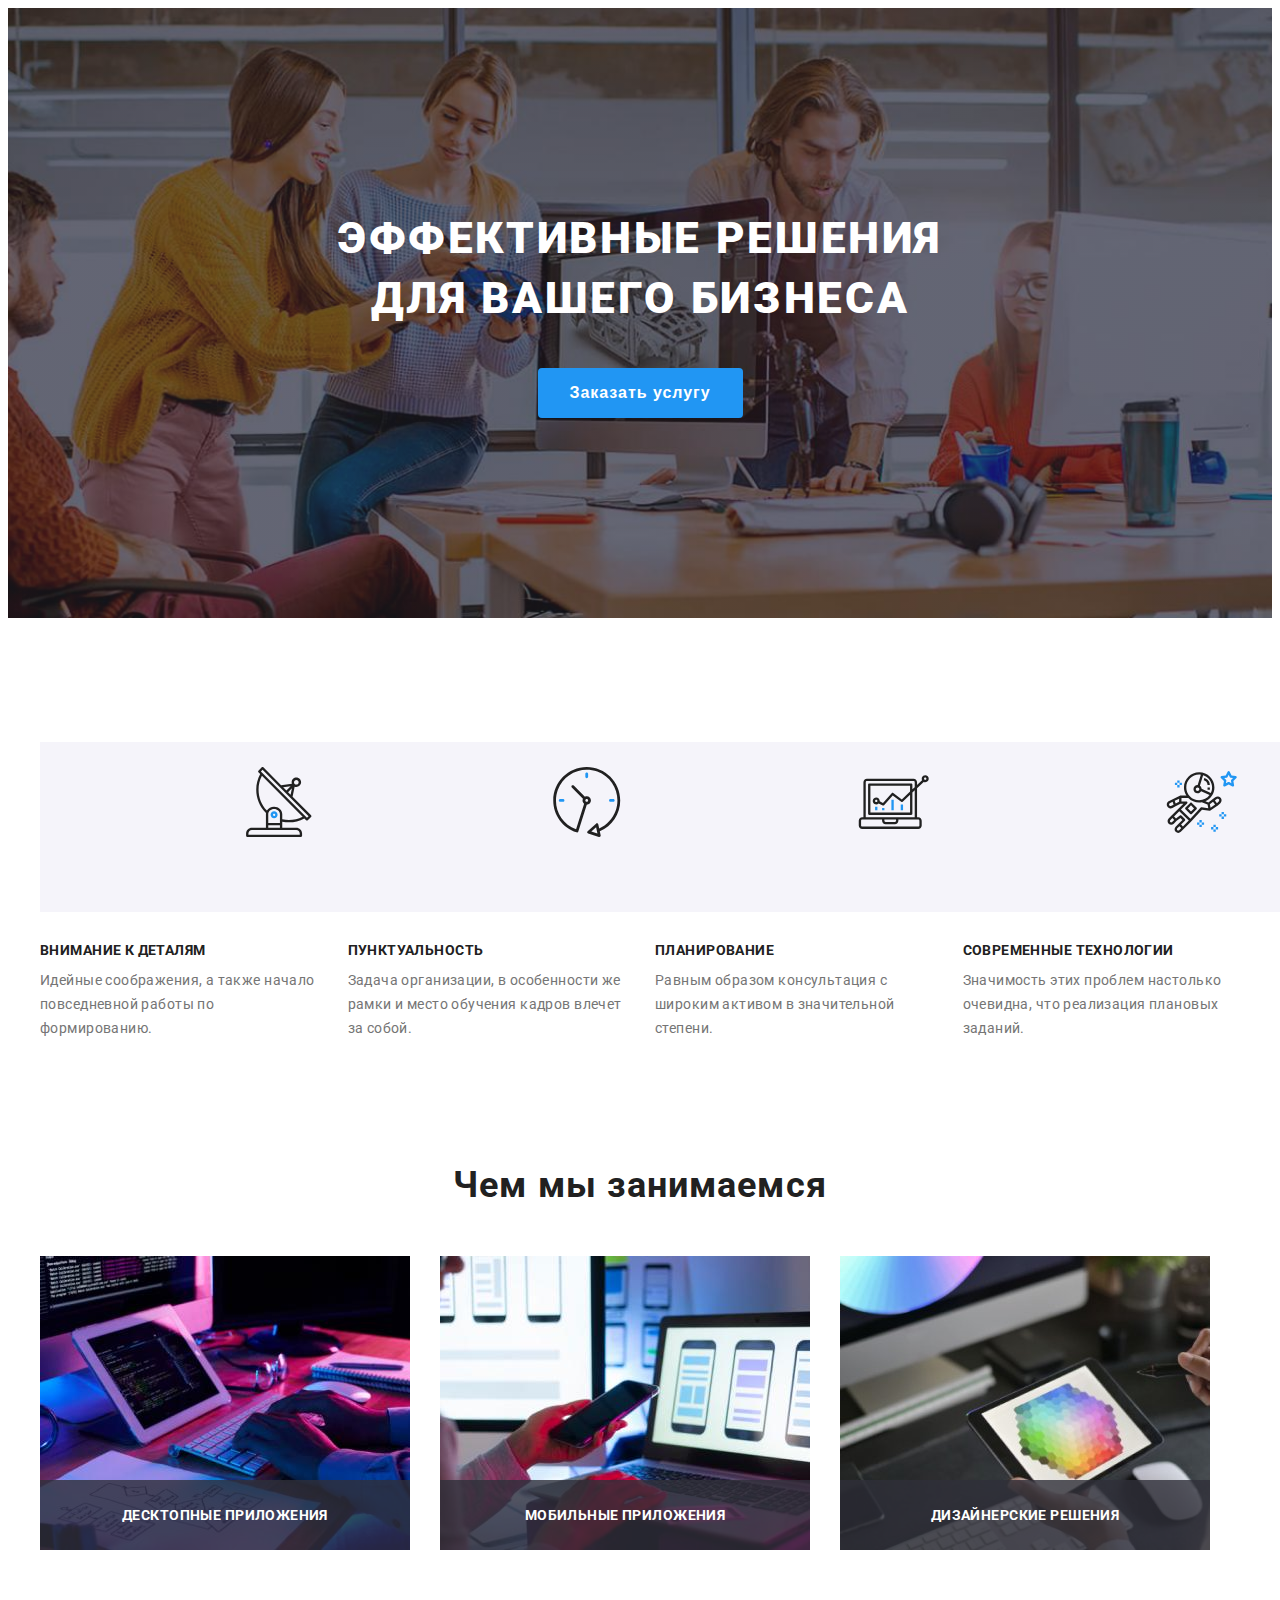
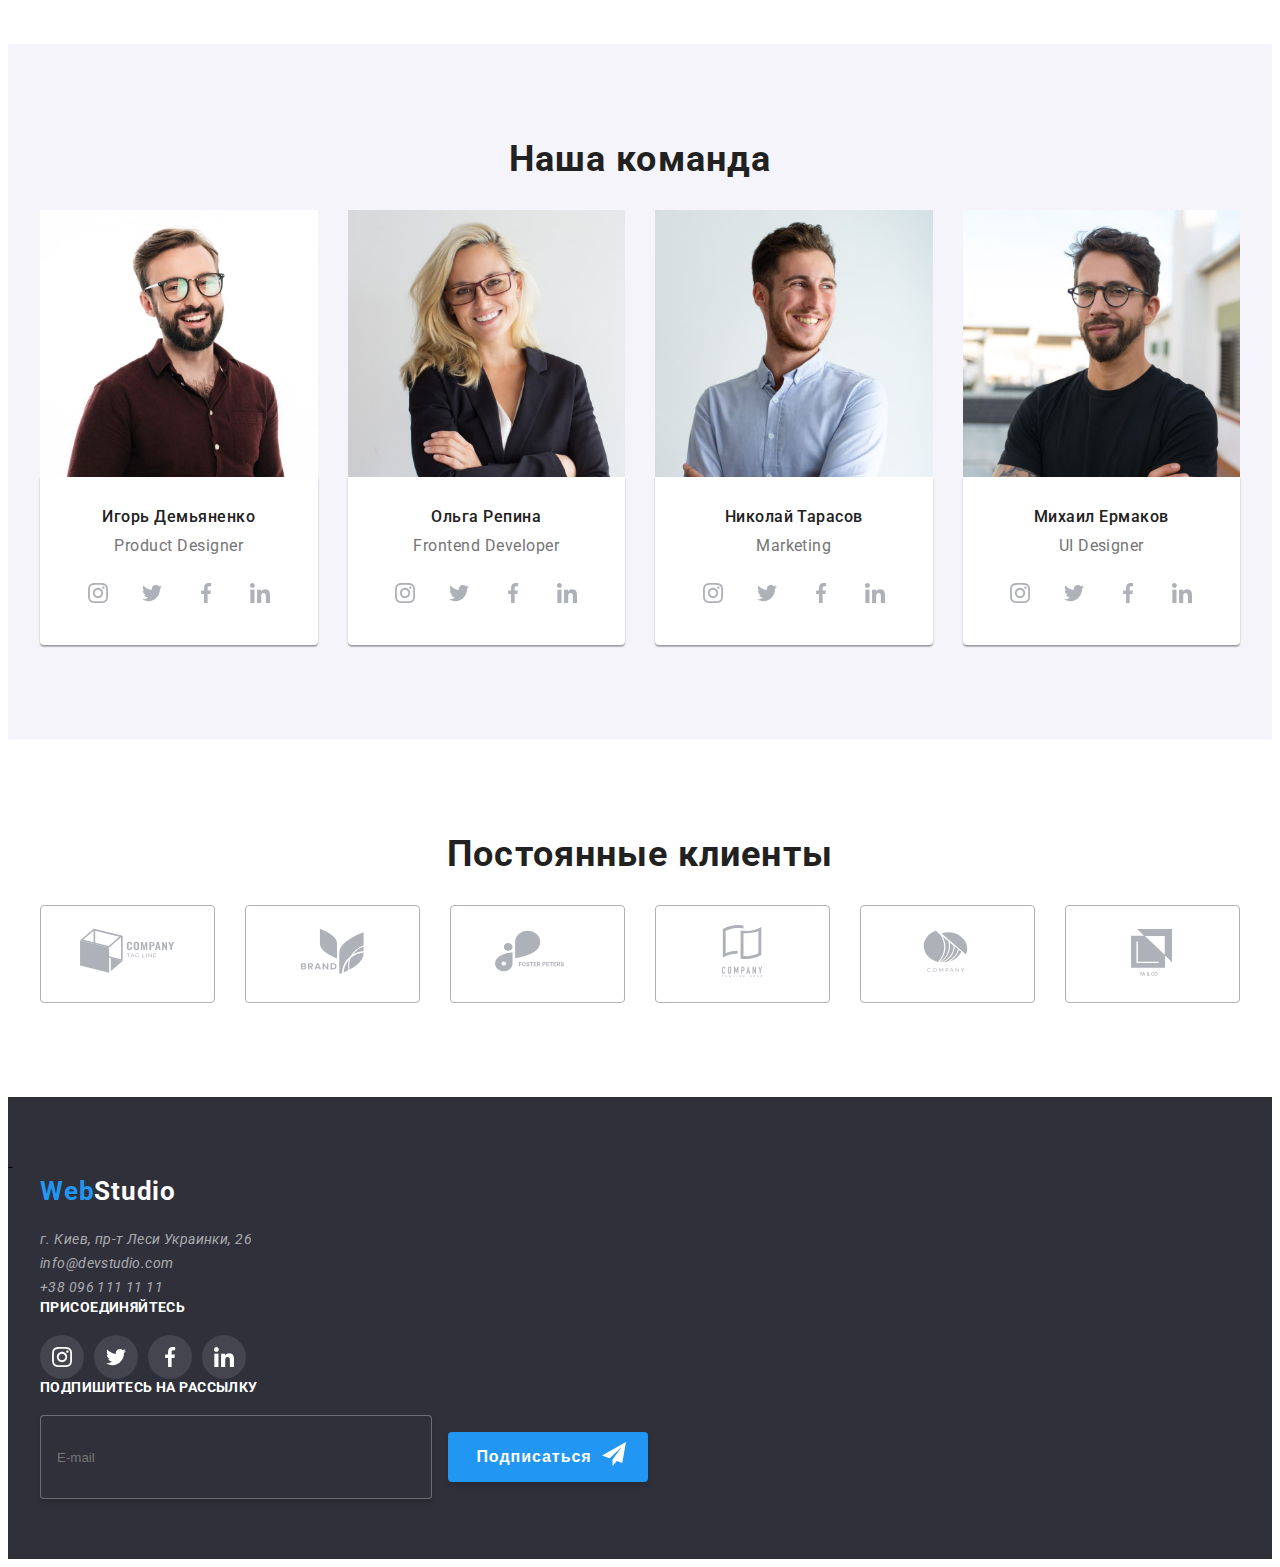
==== commit 578ce60e: "footer mobile" ====
--- a/index.html
+++ b/index.html
@@ -410,7 +410,7 @@
                 <div class="footer__subscribe">
                     <p class="footer-subscribe__tittle">ПОДПИШИТЕСЬ НА РАССЫЛКУ</p>
                     <form action="">
-                        <div class="footer-subscribe__div">
+                        <div>
                             <input type="email" name="email" id="email" placeholder="E-mail" class="footer-subscribe__input">
                             <button type="submit" class="footer-subscribe__btn"><span class="footer-btn__icon">Подписаться</span> </button>
                         </div>
--- a/css/main.min.css
+++ b/css/main.min.css
@@ -1,2 +1,2 @@
-:root{--primary-title-color: #ffffff;--second-title-color: #2f303a;--third-title-color: #e5e5e5;--fourth-title-color: #f5f4fa;--prymary-text-color: #212121;--second-text-color: #757575;--third-text-color: #ffffff;--fourth-text-color: #2196f3}p,h1,h2,h3,h5,h6{margin:0}ul{margin:0;padding-left:0}img{display:block;width:100%;height:auto}body{font-family:"Raleway", sans-serif;font-family:"Roboto", sans-serif}.link{text-decoration:none;transition:250ms ease}.list{list-style:none}.last{margin-right:0}body{font-family:"Raleway", sans-serif;font-family:"Roboto", sans-serif}.container{width:100%;margin:0 auto;padding-left:15px;padding-right:15px}@media screen and (min-width: 480px){.container{width:480px}}@media screen and (min-width: 768px){.container{width:768px}}@media screen and (min-width: 1200px){.container{width:1200px}}.header{background:var(--primary-title-color);border-bottom:1px solid var(--third-title-color)}@media (min-width: 481px){.header{width:480px}}.header__container{display:flex;align-items:center;padding-top:32px;padding-bottom:32px}@media (min-width: 481px){.header__container{width:480px}}.header__nav{display:flex;align-items:center}.header__logo{font-weight:bold;font-size:26px;line-height:calc(31 / 26);letter-spacing:0.03em;color:var(--fourth-text-color);margin-left:0px;margin-right:95px}.header__spanlogo{font-weight:bold;font-size:26px;line-height:calc(31 / 26);letter-spacing:0.03em;color:var(--prymary-text-color)}.header__list{display:flex;align-items:center}@media (max-width: 480px){.header__list{display:none}}.header__item{margin-right:50px}.header__link{font-weight:500;font-size:14px;line-height:calc(16 / 14);letter-spacing:0.02em;color:var(--prymary-text-color);position:relative;transition:250ms ease}.header__link:hover,.header__link:focus{color:var(--fourth-text-color)}.header__current::after{content:"";position:absolute;width:100%;height:4px;border-radius:2px;background-color:var(--fourth-text-color);display:block;bottom:-41px}.header__contacts{display:flex;margin-left:auto;align-items:center}@media (max-width: 480px){.header__contacts{display:none}}.header__mail{font-weight:500;font-size:14px;line-height:calc(16 / 14);letter-spacing:0.02em;color:var(--second-text-color);display:flex}.header__mail:hover,.header__mail:focus{color:var(--fourth-text-color);fill:var(--fourth-text-color)}.header__tel{font-weight:500;font-size:14px;line-height:calc(16 / 14);letter-spacing:0.02em;color:var(--second-text-color);margin-left:52px}.header__tel:hover,.header__tel:focus{color:var(--fourth-text-color);fill:var(--fourth-text-color)}.header__svg{margin-right:10px}.main{background:var(--fourth-title-color)}.main .hero{width:100%;background-image:linear-gradient(to right, rgba(47,48,58,0.4), rgba(47,48,58,0.4)),url(../images/we.jpg);background-repeat:no-repeat;background-position:center;background-size:cover;padding-top:200px;padding-bottom:200px}.hero__tittle{font-weight:900;font-size:44px;line-height:calc(60 / 44);text-align:center;letter-spacing:0.06em;color:var(--third-text-color);max-width:696px;margin-left:auto;margin-right:auto}.hero__btn{background-color:var(--fourth-text-color);cursor:pointer;font-weight:bold;font-size:16px;line-height:calc(30 / 16);display:flex;align-items:center;text-align:center;letter-spacing:0.06em;color:var(--third-text-color);border:none;border-radius:4px;padding:10px 32px;margin-top:40px;margin-left:auto;margin-right:auto;transition:250ms ease}.hero__btn:hover,.hero__btn:focus{background:#188ce8;color:var(--third-text-color)}.works{background:var(--primary-title-color);padding-top:60px;padding-bottom:60px}.works .works__list{align-items:center}@media screen and (min-width: 768px){.works .works__list{display:flex;flex-wrap:wrap;margin-left:-30px}}@media screen and (max-width: 1199px){.works__apps{display:none}}.works__item{width:100%}@media screen and (min-width: 768px){.works__item{flex-basis:calc(100% / 2 - 30px);margin-top:30px;margin-left:30px}}@media screen and (min-width: 1200px){.works__item{flex-basis:calc(100% / 4 - 30px);margin-top:30px;margin-left:30px}}.works__icon{width:100%;height:120px;background:var(--fourth-title-color);margin-bottom:30px;padding-left:100px;padding-right:100px;padding-bottom:25px;padding-top:25px}.works-icon__svg{width:100%;height:70px;background:var(--fourth-title-color);margin-bottom:30px;background-repeat:no-repeat;background-position:center;margin-right:auto;margin-left:auto}.works-icon__tittle{font-weight:bold;font-size:14px;line-height:calc(16 / 14);letter-spacing:0.03em;text-transform:uppercase;color:var(--prymary-text-color);margin-bottom:10px;text-align:center}@media screen and (min-width: 768px){.works-icon__tittle{text-align:left}}.works-icon__text{font-weight:normal;font-size:14px;line-height:calc(24 / 14);letter-spacing:0.03em;color:var(--second-text-color);width:100%;margin-bottom:30px}.works__tittle{font-weight:bold;font-size:36px;line-height:calc(42 / 36);text-align:center;letter-spacing:0.03em;color:var(--prymary-text-color);margin-top:94px;margin-bottom:50px}.works__image{position:relative;justify-content:center;margin-left:30px}.works-image__div{width:370px;height:70px;background:#2f303acc;position:absolute;bottom:0px}.works-image__tittle{font-size:14px;font-style:normal;font-weight:700;line-height:16px;letter-spacing:0.03em;text-align:center;color:#ffffff;margin-top:27px}.team{padding-top:60px;padding-bottom:60px;background:var(--fourth-title-color)}.team .team__list{align-items:center}@media screen and (min-width: 768px){.team .team__list{display:flex;flex-wrap:wrap;margin-left:-30px}}.team__tittle{font-weight:bold;font-size:36px;line-height:calc(42 / 36);text-align:center;letter-spacing:0.03em;color:var(--prymary-text-color)}.team__item{background:var(--primary-title-color);width:100%}@media screen and (max-width: 768px){.team__item{margin-top:30px}}@media screen and (min-width: 768px){.team__item{flex-basis:calc(100% / 2 - 30px);margin-left:30px;margin-top:30px}}@media screen and (min-width: 1200px){.team__item{flex-basis:calc(100% / 4 - 30px);margin-left:30px;margin-top:30px}}.team__image{padding:30px 30px;box-shadow:0px 1px 3px rgba(0,0,0,0.12),0px 1px 1px rgba(0,0,0,0.14),0px 2px 1px rgba(0,0,0,0.2);border-radius:0px 0px 4px 4px;border-top:none}.team-image__tittle{font-weight:500;font-size:16px;line-height:calc(19 / 16);text-align:center;letter-spacing:0.03em;color:var(--prymary-text-color)}.team-image__text{font-weight:normal;font-size:16px;line-height:calc(19 / 16);text-align:center;letter-spacing:0.03em;color:var(--second-text-color);margin-top:10px;margin-bottom:16px}.team-social__list{display:flex;justify-content:center}.team-social__item{width:44px;height:44px}.team-social__item+.team-social__item{margin-left:10px}.team-social__link{width:100%;height:100%;border-radius:50%;background:var(--primary-title-color);display:flex;background-repeat:no-repeat;align-items:center;justify-content:center}.team-social__link:focus,.team-social__link:hover{background:var(--fourth-text-color)}.team-social__icon{width:20px;height:20px;background-repeat:no-repeat;fill:#afb1b8}.team-social__link:focus .team-social__icon,.team-social__link:hover .team-social__icon{fill:var(--third-text-color)}.clients{background:var(--primary-title-color);padding-top:60px;padding-bottom:60px}.clients .clients__list{align-items:center}@media screen and (min-width: 320px){.clients .clients__list{display:flex;flex-wrap:wrap;margin-left:-30px}}.clients__tittle{font-weight:bold;font-size:36px;line-height:calc(42 / 36);text-align:center;letter-spacing:0.03em;color:var(--prymary-text-color)}.clients__item{width:100%;border:1px solid #afb1b8;box-sizing:border-box;border-radius:4px;padding-top:16px;padding-bottom:16px;padding-left:32px;padding-right:32px;position:relative;transition:250ms ease}@media screen and (max-width: 768px){.clients__item{margin-top:30px}}@media screen and (min-width: 320px){.clients__item{flex-basis:calc(100% / 2 - 30px);margin-left:30px;margin-top:30px}}@media screen and (min-width: 768px){.clients__item{flex-basis:calc(100% / 3 - 30px);margin-left:30px;margin-top:30px}}@media screen and (min-width: 1200px){.clients__item{flex-basis:calc(100% / 6 - 30px);margin-left:30px;margin-top:30px}}.clients__svg{width:100%;height:60px;justify-content:center;align-items:center;text-align:center;background-repeat:no-repeat;background-position:center;fill:#afb1b8;transition:fill 250ms ease}.clients__item:hover,.clients__item:focus{border:1px solid var(--fourth-text-color);border-radius:4px}.clients__item:hover .clients__svg,.clients__item:focus .clients__svg{fill:var(--fourth-text-color)}.footer{background:var(--second-title-color);padding:60px 0 60px 0}@media screen and (max-width: 768px){.footer .footer-subscribe__btn{margin-left:120px;margin-top:20px}}.footer__logo{font-weight:bold;font-size:26px;line-height:calc(31 / 26);letter-spacing:0.03em;color:var(--fourth-text-color);display:block}@media screen and (max-width: 768px){.footer__logo{text-align:center;width:100%}}@media screen and (min-width: 768px){.footer__logo{text-align:start;padding-left:115px}}.footer__spanlogo{color:var(--third-text-color)}@media screen and (max-width: 768px){.footer-contacts__list{text-align:center}}@media screen and (min-width: 768px){.footer-contacts__list{text-align:center;margin-left:0;position:absolute;left:0;margin-top:-10px;margin-left:76px}}.footer__link{font-weight:normal;margin-top:9px;font-size:14px;line-height:calc(24 / 14);letter-spacing:0.03em;color:rgba(255,255,255,0.6)}.footer__link:hover{color:var(--third-text-color)}.footer__contacts{position:relative}.footer__social{margin-top:0px}@media screen and (max-width: 768px){.footer__social{text-align:center;margin-top:60px}}@media screen and (min-width: 768px){.footer__social{text-align:center;width:206px;height:80px;position:absolute;top:0;right:0;margin-top:-40px;margin-right:89px}}.footer-social__tittle{font-weight:bold;font-size:14px;line-height:16px;letter-spacing:0.03em;color:#ffffff;margin-bottom:20px}.footer-social__list{display:flex}@media screen and (max-width: 768px){.footer-social__list{justify-content:center}}@media screen and (min-width: 768px){.footer-social__list{justify-content:center}}.footer-social__item{width:44px;height:44px;margin-right:10px}.footer-social__link{width:100%;height:100%;border-radius:50%;background:rgba(255,255,255,0.1);display:flex;align-items:center;justify-content:center}.footer-social__link:focus,.footer-social__link:hover{background:var(--fourth-text-color)}.footer-social__icon{fill:var(--primary-title-color);width:20px;height:20px;background-position:center;background-repeat:no-repeat}@media screen and (max-width: 768px){.footer__subscribe{justify-content:center}}@media screen and (min-width: 768px){.footer__subscribe{position:relative;padding-top:50px}}.footer-subscribe__tittle{font-weight:bold;font-size:14px;line-height:16px;letter-spacing:0.03em;color:#ffffff;margin-bottom:20px}@media screen and (max-width: 768px){.footer-subscribe__tittle{text-align:center;margin-top:60px}}@media screen and (min-width: 768px){.footer-subscribe__tittle{text-align:center;margin-top:60px}}@media screen and (min-width: 768px){.footer-subscribe__div{padding-left:145px;padding-right:145px;position:relative}}.footer-subscribe__input{width:358px;height:50px;border:1px solid #ffffff4d;border-radius:4px;background:var(--second-title-color);padding:16px;box-shadow:0px 4px 4px 0px #00000026;color:#ffffff99}@media screen and (max-width: 768px){.footer-subscribe__input{width:100%}}@media screen and (min-width: 768px){.footer-subscribe__input{width:450px;justify-content:center;align-items:center}}.footer-subscribe__btn{width:200px;height:50px;margin-left:12px;border-radius:4px;background-color:var(--fourth-text-color);box-shadow:0px 4px 4px 0px #00000026;border:none;color:#ffffff;font-size:16px;font-style:normal;font-weight:700;line-height:30px;letter-spacing:0.06em;position:relative}@media screen and (max-width: 768px){.footer-subscribe__btn{margin-top:20px;justify-content:center;align-items:center}}@media screen and (min-width: 768px){.footer-subscribe__btn{margin-top:20px;position:absolute;left:25%;align-items:center;justify-content:center}}.footer-btn__icon::after{content:url("../images/send.svg");margin-left:10px;position:absolute;margin-right:28px}.footer-btn__icon{margin-left:-28px}.projects{background:var(--primary-title-color);padding-top:60px;padding-bottom:60px}.projects__link{align-items:center;margin-bottom:16px}@media screen and (min-width: 320px){.projects__link{display:flex;flex-wrap:wrap}}@media screen and (min-width: 768px){.projects__link{display:flex;margin-left:64px}}@media screen and (min-width: 1200px){.projects__link{display:flex;margin-left:280px}}.projects-link__item{background:var(--primary-title-color)}@media screen and (min-width: 320px){.projects-link__item{margin-top:15px;margin-right:8px;justify-content:start}}@media screen and (min-width: 768px){.projects-link__item{display:flex;margin-right:8px}}@media screen and (min-width: 1200px){.projects-link__item{display:flex;margin-right:8px}}.projects-link__btn{background:var(--fourth-title-color);cursor:pointer;border:none;padding:6px 22px;border-radius:4px;box-shadow:0px 3px 1px rgba(0,0,0,0.1),0px 1px 2px rgba(0,0,0,0.08),0px 2px 2px rgba(0,0,0,0.12);transition:250ms ease}.projects-link__btn:hover,.projects-link__btn:focus{background:var(--fourth-text-color);color:var(--third-text-color)}.projects__list{align-items:center}@media screen and (min-width: 768px){.projects__list{display:flex;flex-wrap:wrap;margin-left:-30px}}.projects__item{background:var(--primary-title-color);width:100%;transition:250ms cubic-bezier(0.4, 0, 0.2, 1)}@media screen and (max-width: 768px){.projects__item{margin-top:30px}}@media screen and (min-width: 768px){.projects__item{flex-basis:calc(100% / 2 - 30px);margin-left:30px;margin-top:30px}}@media screen and (min-width: 1200px){.projects__item{flex-basis:calc(100% / 3 - 30px);margin-left:30px;margin-top:30px}}.projects__item:hover{box-shadow:0px 1px 1px rgba(0,0,0,0.12),0px 4px 4px rgba(0,0,0,0.06),1px 4px 6px rgba(0,0,0,0.16)}.projects__item:hover .projects-hover__text{transform:translateY(0)}.projects-item__hover{position:relative;overflow:hidden}.projects-hover__text{color:var(--third-text-color);background:#2196f3e5;font-family:Roboto;font-size:18px;font-style:normal;font-weight:400;line-height:28px;letter-spacing:0.03em;text-align:left;position:absolute;top:0;bottom:0;left:0;padding-right:24px;padding-left:24px;padding-top:63px;padding-bottom:63px;transform:translateY(100%);transition:transform 250ms linear}.projects-item__name{border:1px solid #eeeeee;border-top:none;padding-top:20}.projects-name__tittle{font-weight:bold;font-size:18px;line-height:calc(36 / 18);letter-spacing:0.06em;color:var(--prymary-text-color);margin-bottom:4px;margin-right:24px;margin-left:24px}.projects-name__text{font-weight:normal;font-size:16px;line-height:calc(30 / 16);letter-spacing:0.03em;color:var(--second-text-color);margin-top:0px;margin-right:24px;margin-left:24px;margin-bottom:20px}.backdrop{position:fixed;width:100vw;height:100vh;background:#00000033;top:0;display:flex;align-items:center;justify-content:center;transition:opacity 250ms ease-in-out, visibility 250ms ease-in-out}.backdrop.is-hidden{opacity:0;visibility:hidden;pointer-events:none}.backdrop.is-hidden .modal{transform:scale(2)}.modal{position:relative;width:528px;min-height:581px;background-color:#fff;border-radius:4px;transform:scale(1);transition:transform 300ms ease;padding:40px}.modal__tittle{color:var(--prymary-text-color);font-size:20px;font-style:normal;font-weight:700;line-height:23px;letter-spacing:0.03em;text-align:center;margin-bottom:12px}.modal__data{display:block;position:relative}.modal__label{font-size:12px;font-style:normal;font-weight:400;line-height:14px;letter-spacing:0.01em;text-align:left;color:var(--second-text-color)}.modal__input{width:448px;height:40px;margin-bottom:10px;border-radius:4px;border:1px solid #21212133;margin-top:4px;display:inline-block;padding-left:42px;outline:none}.modal__input:hover,.modal__input:focus{border:1px solid var(--fourth-text-color);border-radius:4px;transition:250ms cubic-bezier(0.4, 0, 0.2, 1)}.modal__input:hover+.modal-input__icon,.modal__input:focus+.modal-input__icon{fill:var(--fourth-text-color);transition:250ms cubic-bezier(0.4, 0, 0.2, 1)}.modal-input__icon{position:absolute;width:18px;height:18px;left:10px;top:50%;transform:translateY(-70%)}.modal__texterea{width:448px;height:120px;border-radius:4px;border:1px solid #21212133;padding:12px 16px 12px 16px;resize:none;font-size:12px;font-style:normal;font-weight:400;margin-bottom:28px;margin-top:4px}.modal__checkbox:checked+.modal-checkbox__label span{background-color:var(--fourth-text-color);border:none}.modal-checkbox__label{font-size:14px;font-style:normal;font-weight:400;color:var(--second-text-color);display:flex}.modal-checkbox__label span{width:16px;height:15px;border-radius:3px;border:2px solid var(--second-title-color);margin-right:7px;display:flex;align-items:center}.modal-checkbox__icon{width:16px;height:15px;fill:var(--primary-title-color)}.modal-checkbox__link{color:var(--fourth-text-color);margin-left:7px}.modal__btn{background-color:var(--fourth-text-color);cursor:pointer;font-weight:bold;font-size:16px;line-height:calc(30 / 16);display:flex;align-items:center;text-align:center;letter-spacing:0.06em;color:var(--third-text-color);border:none;border-radius:4px;padding:10px 55px;margin-top:40px;margin-left:auto;margin-right:auto;transition:250ms ease;box-shadow:0px 4px 4px 0px #00000026}.modal__btn:hover,.modal__btn:focus{background:#188ce8;transition:250ms cubic-bezier(0.4, 0, 0.2, 1)}.modal__close{position:absolute;right:8px;top:8px;border-radius:50%;border:1px solid #0000001a;background:#ffffff;width:30px;height:30px;align-items:center;justify-content:center;display:flex}.modal__close:hover .modal-close__icon{fill:var(--fourth-text-color);transition:250ms cubic-bezier(0.4, 0, 0.2, 1)}.modal-close__icon{width:11px;height:11px}.hidden{position:absolute;width:1px;height:1px;margin:-1px;padding:0;overflow:hidden;border:0;clip:rect(0 0 0 0)}.hero__btn{background-color:var(--fourth-text-color);cursor:pointer;font-weight:bold;font-size:16px;line-height:calc(30 / 16);display:flex;align-items:center;text-align:center;letter-spacing:0.06em;color:var(--third-text-color);border:none;border-radius:4px;padding:10px 32px;margin-top:40px;margin-left:auto;margin-right:auto;transition:250ms ease}.hero__btn:hover,.hero__btn:focus{background:#188ce8;color:var(--third-text-color)}.modal__btn{background-color:var(--fourth-text-color);cursor:pointer;font-weight:bold;font-size:16px;line-height:calc(30 / 16);display:flex;align-items:center;text-align:center;letter-spacing:0.06em;color:var(--third-text-color);border:none;border-radius:4px;padding:10px 55px;margin-top:40px;margin-left:auto;margin-right:auto;transition:250ms ease;box-shadow:0px 4px 4px 0px #00000026}.modal__btn:hover,.modal__btn:focus{background:#188ce8;transition:250ms cubic-bezier(0.4, 0, 0.2, 1)}.footer-subscribe__btn{width:200px;height:50px;margin-left:12px;border-radius:4px;background-color:var(--fourth-text-color);box-shadow:0px 4px 4px 0px #00000026;border:none;color:#ffffff;font-size:16px;font-style:normal;font-weight:700;line-height:30px;letter-spacing:0.06em;position:relative}.header__logo{font-weight:bold;font-size:26px;line-height:calc(31 / 26);letter-spacing:0.03em;color:var(--fourth-text-color);margin-left:0px;margin-right:95px}.header__spanlogo{font-weight:bold;font-size:26px;line-height:calc(31 / 26);letter-spacing:0.03em;color:var(--prymary-text-color)}.footer__logo{font-weight:bold;font-size:26px;line-height:calc(31 / 26);letter-spacing:0.03em;color:var(--fourth-text-color);margin-left:0px;margin-right:95px;margin-bottom:20px;display:block}.footer__spanlogo{color:var(--third-text-color)}.team{background:var(--fourth-title-color);padding-top:94px;padding-bottom:94px}.works{background:var(--primary-title-color);padding-top:94px;padding-bottom:94px}.clients{background:var(--primary-title-color);padding-top:94px;padding-bottom:94px}.projects{background:var(--primary-title-color);padding-top:94px;padding-bottom:94px}.team-social__link{width:100%;height:100%;border-radius:50%;background:var(--primary-title-color);display:flex;background-repeat:no-repeat;align-items:center;justify-content:center}.team-social__link:focus,.team-social__link:hover{background:var(--fourth-text-color)}.team-social__icon{width:20px;height:20px;background-repeat:no-repeat;fill:#afb1b8}.team-social__link:focus .team-social__icon,.team-social__link:hover .team-social__icon{fill:var(--third-text-color)}.footer-social__list{display:flex}.footer-social__item{width:44px;height:44px;margin-right:10px}.footer-social__link{width:100%;height:100%;border-radius:50%;background:rgba(255,255,255,0.1);display:flex;align-items:center;justify-content:center}.footer-social__link:focus,.footer-social__link:hover{background:var(--fourth-text-color)}.footer-social__icon{fill:var(--primary-title-color);width:20px;height:20px;background-position:center;background-repeat:no-repeat}
+:root{--primary-title-color: #ffffff;--second-title-color: #2f303a;--third-title-color: #e5e5e5;--fourth-title-color: #f5f4fa;--prymary-text-color: #212121;--second-text-color: #757575;--third-text-color: #ffffff;--fourth-text-color: #2196f3}p,h1,h2,h3,h5,h6{margin:0}ul{margin:0;padding-left:0}img{display:block;width:100%;height:auto}body{font-family:"Raleway", sans-serif;font-family:"Roboto", sans-serif}.link{text-decoration:none;transition:250ms ease}.list{list-style:none}.last{margin-right:0}body{font-family:"Raleway", sans-serif;font-family:"Roboto", sans-serif}.container{width:100%;margin:0 auto;padding-left:15px;padding-right:15px}@media screen and (min-width: 480px){.container{width:480px}}@media screen and (min-width: 768px){.container{width:768px}}@media screen and (min-width: 1200px){.container{width:1200px}}.header{background:var(--primary-title-color);border-bottom:1px solid var(--third-title-color)}@media (min-width: 481px){.header{width:480px}}.header__container{display:flex;align-items:center;padding-top:32px;padding-bottom:32px}@media (min-width: 481px){.header__container{width:480px}}.header__nav{display:flex;align-items:center}.header__logo{font-weight:bold;font-size:26px;line-height:calc(31 / 26);letter-spacing:0.03em;color:var(--fourth-text-color);margin-left:0px;margin-right:95px}.header__spanlogo{font-weight:bold;font-size:26px;line-height:calc(31 / 26);letter-spacing:0.03em;color:var(--prymary-text-color)}.header__list{display:flex;align-items:center}@media (max-width: 480px){.header__list{display:none}}.header__item{margin-right:50px}.header__link{font-weight:500;font-size:14px;line-height:calc(16 / 14);letter-spacing:0.02em;color:var(--prymary-text-color);position:relative;transition:250ms ease}.header__link:hover,.header__link:focus{color:var(--fourth-text-color)}.header__current::after{content:"";position:absolute;width:100%;height:4px;border-radius:2px;background-color:var(--fourth-text-color);display:block;bottom:-41px}.header__contacts{display:flex;margin-left:auto;align-items:center}@media (max-width: 480px){.header__contacts{display:none}}.header__mail{font-weight:500;font-size:14px;line-height:calc(16 / 14);letter-spacing:0.02em;color:var(--second-text-color);display:flex}.header__mail:hover,.header__mail:focus{color:var(--fourth-text-color);fill:var(--fourth-text-color)}.header__tel{font-weight:500;font-size:14px;line-height:calc(16 / 14);letter-spacing:0.02em;color:var(--second-text-color);margin-left:52px}.header__tel:hover,.header__tel:focus{color:var(--fourth-text-color);fill:var(--fourth-text-color)}.header__svg{margin-right:10px}.main{background:var(--fourth-title-color)}.main .hero{width:100%;background-image:linear-gradient(to right, rgba(47,48,58,0.4), rgba(47,48,58,0.4)),url(../images/we.jpg);background-repeat:no-repeat;background-position:center;background-size:cover;padding-top:200px;padding-bottom:200px}.hero__tittle{font-weight:900;font-size:44px;line-height:calc(60 / 44);text-align:center;letter-spacing:0.06em;color:var(--third-text-color);max-width:696px;margin-left:auto;margin-right:auto}.hero__btn{background-color:var(--fourth-text-color);cursor:pointer;font-weight:bold;font-size:16px;line-height:calc(30 / 16);display:flex;align-items:center;text-align:center;letter-spacing:0.06em;color:var(--third-text-color);border:none;border-radius:4px;padding:10px 32px;margin-top:40px;margin-left:auto;margin-right:auto;transition:250ms ease}.hero__btn:hover,.hero__btn:focus{background:#188ce8;color:var(--third-text-color)}.works{background:var(--primary-title-color);padding-top:60px;padding-bottom:60px}.works .works__list{align-items:center}@media screen and (min-width: 768px){.works .works__list{display:flex;flex-wrap:wrap;margin-left:-30px}}@media screen and (max-width: 1199px){.works__apps{display:none}}.works__item{width:100%}@media screen and (min-width: 768px){.works__item{flex-basis:calc(100% / 2 - 30px);margin-top:30px;margin-left:30px}}@media screen and (min-width: 1200px){.works__item{flex-basis:calc(100% / 4 - 30px);margin-top:30px;margin-left:30px}}.works__icon{width:100%;height:120px;background:var(--fourth-title-color);margin-bottom:30px;padding-left:100px;padding-right:100px;padding-bottom:25px;padding-top:25px}.works-icon__svg{width:100%;height:70px;background:var(--fourth-title-color);margin-bottom:30px;background-repeat:no-repeat;background-position:center;margin-right:auto;margin-left:auto}.works-icon__tittle{font-weight:bold;font-size:14px;line-height:calc(16 / 14);letter-spacing:0.03em;text-transform:uppercase;color:var(--prymary-text-color);margin-bottom:10px;text-align:center}@media screen and (min-width: 768px){.works-icon__tittle{text-align:left}}.works-icon__text{font-weight:normal;font-size:14px;line-height:calc(24 / 14);letter-spacing:0.03em;color:var(--second-text-color);width:100%;margin-bottom:30px}.works__tittle{font-weight:bold;font-size:36px;line-height:calc(42 / 36);text-align:center;letter-spacing:0.03em;color:var(--prymary-text-color);margin-top:94px;margin-bottom:50px}.works__image{position:relative;justify-content:center;margin-left:30px}.works-image__div{width:370px;height:70px;background:#2f303acc;position:absolute;bottom:0px}.works-image__tittle{font-size:14px;font-style:normal;font-weight:700;line-height:16px;letter-spacing:0.03em;text-align:center;color:#ffffff;margin-top:27px}.team{padding-top:60px;padding-bottom:60px;background:var(--fourth-title-color)}.team .team__list{align-items:center}@media screen and (min-width: 768px){.team .team__list{display:flex;flex-wrap:wrap;margin-left:-30px}}.team__tittle{font-weight:bold;font-size:36px;line-height:calc(42 / 36);text-align:center;letter-spacing:0.03em;color:var(--prymary-text-color)}.team__item{background:var(--primary-title-color);width:100%}@media screen and (max-width: 768px){.team__item{margin-top:30px}}@media screen and (min-width: 768px){.team__item{flex-basis:calc(100% / 2 - 30px);margin-left:30px;margin-top:30px}}@media screen and (min-width: 1200px){.team__item{flex-basis:calc(100% / 4 - 30px);margin-left:30px;margin-top:30px}}.team__image{padding:30px 30px;box-shadow:0px 1px 3px rgba(0,0,0,0.12),0px 1px 1px rgba(0,0,0,0.14),0px 2px 1px rgba(0,0,0,0.2);border-radius:0px 0px 4px 4px;border-top:none}.team-image__tittle{font-weight:500;font-size:16px;line-height:calc(19 / 16);text-align:center;letter-spacing:0.03em;color:var(--prymary-text-color)}.team-image__text{font-weight:normal;font-size:16px;line-height:calc(19 / 16);text-align:center;letter-spacing:0.03em;color:var(--second-text-color);margin-top:10px;margin-bottom:16px}.team-social__list{display:flex;justify-content:center}.team-social__item{width:44px;height:44px}.team-social__item+.team-social__item{margin-left:10px}.team-social__link{width:100%;height:100%;border-radius:50%;background:var(--primary-title-color);display:flex;background-repeat:no-repeat;align-items:center;justify-content:center}.team-social__link:focus,.team-social__link:hover{background:var(--fourth-text-color)}.team-social__icon{width:20px;height:20px;background-repeat:no-repeat;fill:#afb1b8}.team-social__link:focus .team-social__icon,.team-social__link:hover .team-social__icon{fill:var(--third-text-color)}.clients{background:var(--primary-title-color);padding-top:60px;padding-bottom:60px}.clients .clients__list{align-items:center}@media screen and (min-width: 320px){.clients .clients__list{display:flex;flex-wrap:wrap;margin-left:-30px}}.clients__tittle{font-weight:bold;font-size:36px;line-height:calc(42 / 36);text-align:center;letter-spacing:0.03em;color:var(--prymary-text-color)}.clients__item{width:100%;border:1px solid #afb1b8;box-sizing:border-box;border-radius:4px;padding-top:16px;padding-bottom:16px;padding-left:32px;padding-right:32px;position:relative;transition:250ms ease}@media screen and (max-width: 768px){.clients__item{margin-top:30px}}@media screen and (min-width: 320px){.clients__item{flex-basis:calc(100% / 2 - 30px);margin-left:30px;margin-top:30px}}@media screen and (min-width: 768px){.clients__item{flex-basis:calc(100% / 3 - 30px);margin-left:30px;margin-top:30px}}@media screen and (min-width: 1200px){.clients__item{flex-basis:calc(100% / 6 - 30px);margin-left:30px;margin-top:30px}}.clients__svg{width:100%;height:60px;justify-content:center;align-items:center;text-align:center;background-repeat:no-repeat;background-position:center;fill:#afb1b8;transition:fill 250ms ease}.clients__item:hover,.clients__item:focus{border:1px solid var(--fourth-text-color);border-radius:4px}.clients__item:hover .clients__svg,.clients__item:focus .clients__svg{fill:var(--fourth-text-color)}.footer{background:var(--second-title-color);padding:60px 0 60px 0}@media screen and (max-width: 768px){.footer .footer__contacts{align-items:center;justify-content:center;text-align:center}}.footer__logo{font-weight:bold;font-size:26px;line-height:calc(31 / 26);letter-spacing:0.03em;color:var(--fourth-text-color);margin-bottom:20px;display:block}@media screen and (max-width: 768px){.footer__logo{text-align:center;padding-left:95px}}.footer__spanlogo{color:var(--third-text-color)}@media screen and (max-width: 768px){.footer__contacts{text-align:center;justify-content:center}}.footer__link{font-weight:normal;margin-top:9px;font-size:14px;line-height:calc(24 / 14);letter-spacing:0.03em;color:rgba(255,255,255,0.6)}.footer__link:hover{color:var(--third-text-color)}@media screen and (max-width: 768px){.footer__social{text-align:center;justify-content:center;margin-top:60px;margin-bottom:60px}}.footer-social__tittle{font-weight:bold;font-size:14px;line-height:16px;letter-spacing:0.03em;color:#ffffff;margin-bottom:20px}.footer-social__list{display:flex}@media screen and (max-width: 768px){.footer-social__list{text-align:center;justify-content:center}}.footer-social__item{width:44px;height:44px;margin-right:10px}.footer-social__link{width:100%;height:100%;border-radius:50%;background:rgba(255,255,255,0.1);display:flex;align-items:center;justify-content:center}.footer-social__link:focus,.footer-social__link:hover{background:var(--fourth-text-color)}.footer-social__icon{fill:var(--primary-title-color);width:20px;height:20px;background-position:center;background-repeat:no-repeat}.footer-subscribe__tittle{font-weight:bold;font-size:14px;line-height:16px;letter-spacing:0.03em;color:#ffffff;margin-bottom:20px}.footer-subscribe__input{width:358px;height:50px;border:1px solid #ffffff4d;border-radius:4px;background:var(--second-title-color);padding:16px;box-shadow:0px 4px 4px 0px #00000026;color:#ffffff99}@media screen and (max-width: 768px){.footer-subscribe__input{width:100%;margin-bottom:20px}}.footer-subscribe__btn{width:200px;height:50px;margin-left:12px;border-radius:4px;background-color:var(--fourth-text-color);box-shadow:0px 4px 4px 0px #00000026;border:none;color:#ffffff;font-size:16px;font-style:normal;font-weight:700;line-height:30px;letter-spacing:0.06em;position:relative}.footer-btn__icon::after{content:url("../images/send.svg");margin-left:10px;position:absolute;margin-right:28px}.footer-btn__icon{margin-left:-28px}.projects{background:var(--primary-title-color);padding-top:60px;padding-bottom:60px}.projects__link{align-items:center;margin-bottom:16px}@media screen and (min-width: 320px){.projects__link{display:flex;flex-wrap:wrap}}@media screen and (min-width: 768px){.projects__link{display:flex;margin-left:64px}}@media screen and (min-width: 1200px){.projects__link{display:flex;margin-left:280px}}.projects-link__item{background:var(--primary-title-color)}@media screen and (min-width: 320px){.projects-link__item{margin-top:15px;margin-right:8px;justify-content:start}}@media screen and (min-width: 768px){.projects-link__item{display:flex;margin-right:8px}}@media screen and (min-width: 1200px){.projects-link__item{display:flex;margin-right:8px}}.projects-link__btn{background:var(--fourth-title-color);cursor:pointer;border:none;padding:6px 22px;border-radius:4px;box-shadow:0px 3px 1px rgba(0,0,0,0.1),0px 1px 2px rgba(0,0,0,0.08),0px 2px 2px rgba(0,0,0,0.12);transition:250ms ease}.projects-link__btn:hover,.projects-link__btn:focus{background:var(--fourth-text-color);color:var(--third-text-color)}.projects__list{align-items:center}@media screen and (min-width: 768px){.projects__list{display:flex;flex-wrap:wrap;margin-left:-30px}}.projects__item{background:var(--primary-title-color);width:100%;transition:250ms cubic-bezier(0.4, 0, 0.2, 1)}@media screen and (max-width: 768px){.projects__item{margin-top:30px}}@media screen and (min-width: 768px){.projects__item{flex-basis:calc(100% / 2 - 30px);margin-left:30px;margin-top:30px}}@media screen and (min-width: 1200px){.projects__item{flex-basis:calc(100% / 3 - 30px);margin-left:30px;margin-top:30px}}.projects__item:hover{box-shadow:0px 1px 1px rgba(0,0,0,0.12),0px 4px 4px rgba(0,0,0,0.06),1px 4px 6px rgba(0,0,0,0.16)}.projects__item:hover .projects-hover__text{transform:translateY(0)}.projects-item__hover{position:relative;overflow:hidden}.projects-hover__text{color:var(--third-text-color);background:#2196f3e5;font-family:Roboto;font-size:18px;font-style:normal;font-weight:400;line-height:28px;letter-spacing:0.03em;text-align:left;position:absolute;top:0;bottom:0;left:0;padding-right:24px;padding-left:24px;padding-top:63px;padding-bottom:63px;transform:translateY(100%);transition:transform 250ms linear}.projects-item__name{border:1px solid #eeeeee;border-top:none;padding-top:20}.projects-name__tittle{font-weight:bold;font-size:18px;line-height:calc(36 / 18);letter-spacing:0.06em;color:var(--prymary-text-color);margin-bottom:4px;margin-right:24px;margin-left:24px}.projects-name__text{font-weight:normal;font-size:16px;line-height:calc(30 / 16);letter-spacing:0.03em;color:var(--second-text-color);margin-top:0px;margin-right:24px;margin-left:24px;margin-bottom:20px}.backdrop{position:fixed;width:100vw;height:100vh;background:#00000033;top:0;display:flex;align-items:center;justify-content:center;transition:opacity 250ms ease-in-out, visibility 250ms ease-in-out}.backdrop.is-hidden{opacity:0;visibility:hidden;pointer-events:none}.backdrop.is-hidden .modal{transform:scale(2)}.modal{position:relative;width:528px;min-height:581px;background-color:#fff;border-radius:4px;transform:scale(1);transition:transform 300ms ease;padding:40px}.modal__tittle{color:var(--prymary-text-color);font-size:20px;font-style:normal;font-weight:700;line-height:23px;letter-spacing:0.03em;text-align:center;margin-bottom:12px}.modal__data{display:block;position:relative}.modal__label{font-size:12px;font-style:normal;font-weight:400;line-height:14px;letter-spacing:0.01em;text-align:left;color:var(--second-text-color)}.modal__input{width:448px;height:40px;margin-bottom:10px;border-radius:4px;border:1px solid #21212133;margin-top:4px;display:inline-block;padding-left:42px;outline:none}.modal__input:hover,.modal__input:focus{border:1px solid var(--fourth-text-color);border-radius:4px;transition:250ms cubic-bezier(0.4, 0, 0.2, 1)}.modal__input:hover+.modal-input__icon,.modal__input:focus+.modal-input__icon{fill:var(--fourth-text-color);transition:250ms cubic-bezier(0.4, 0, 0.2, 1)}.modal-input__icon{position:absolute;width:18px;height:18px;left:10px;top:50%;transform:translateY(-70%)}.modal__texterea{width:448px;height:120px;border-radius:4px;border:1px solid #21212133;padding:12px 16px 12px 16px;resize:none;font-size:12px;font-style:normal;font-weight:400;margin-bottom:28px;margin-top:4px}.modal__checkbox:checked+.modal-checkbox__label span{background-color:var(--fourth-text-color);border:none}.modal-checkbox__label{font-size:14px;font-style:normal;font-weight:400;color:var(--second-text-color);display:flex}.modal-checkbox__label span{width:16px;height:15px;border-radius:3px;border:2px solid var(--second-title-color);margin-right:7px;display:flex;align-items:center}.modal-checkbox__icon{width:16px;height:15px;fill:var(--primary-title-color)}.modal-checkbox__link{color:var(--fourth-text-color);margin-left:7px}.modal__btn{background-color:var(--fourth-text-color);cursor:pointer;font-weight:bold;font-size:16px;line-height:calc(30 / 16);display:flex;align-items:center;text-align:center;letter-spacing:0.06em;color:var(--third-text-color);border:none;border-radius:4px;padding:10px 55px;margin-top:40px;margin-left:auto;margin-right:auto;transition:250ms ease;box-shadow:0px 4px 4px 0px #00000026}.modal__btn:hover,.modal__btn:focus{background:#188ce8;transition:250ms cubic-bezier(0.4, 0, 0.2, 1)}.modal__close{position:absolute;right:8px;top:8px;border-radius:50%;border:1px solid #0000001a;background:#ffffff;width:30px;height:30px;align-items:center;justify-content:center;display:flex}.modal__close:hover .modal-close__icon{fill:var(--fourth-text-color);transition:250ms cubic-bezier(0.4, 0, 0.2, 1)}.modal-close__icon{width:11px;height:11px}.hidden{position:absolute;width:1px;height:1px;margin:-1px;padding:0;overflow:hidden;border:0;clip:rect(0 0 0 0)}.hero__btn{background-color:var(--fourth-text-color);cursor:pointer;font-weight:bold;font-size:16px;line-height:calc(30 / 16);display:flex;align-items:center;text-align:center;letter-spacing:0.06em;color:var(--third-text-color);border:none;border-radius:4px;padding:10px 32px;margin-top:40px;margin-left:auto;margin-right:auto;transition:250ms ease}.hero__btn:hover,.hero__btn:focus{background:#188ce8;color:var(--third-text-color)}.modal__btn{background-color:var(--fourth-text-color);cursor:pointer;font-weight:bold;font-size:16px;line-height:calc(30 / 16);display:flex;align-items:center;text-align:center;letter-spacing:0.06em;color:var(--third-text-color);border:none;border-radius:4px;padding:10px 55px;margin-top:40px;margin-left:auto;margin-right:auto;transition:250ms ease;box-shadow:0px 4px 4px 0px #00000026}.modal__btn:hover,.modal__btn:focus{background:#188ce8;transition:250ms cubic-bezier(0.4, 0, 0.2, 1)}.footer-subscribe__btn{width:200px;height:50px;margin-left:12px;border-radius:4px;background-color:var(--fourth-text-color);box-shadow:0px 4px 4px 0px #00000026;border:none;color:#ffffff;font-size:16px;font-style:normal;font-weight:700;line-height:30px;letter-spacing:0.06em;position:relative}.header__logo{font-weight:bold;font-size:26px;line-height:calc(31 / 26);letter-spacing:0.03em;color:var(--fourth-text-color);margin-left:0px;margin-right:95px}.header__spanlogo{font-weight:bold;font-size:26px;line-height:calc(31 / 26);letter-spacing:0.03em;color:var(--prymary-text-color)}.footer__logo{font-weight:bold;font-size:26px;line-height:calc(31 / 26);letter-spacing:0.03em;color:var(--fourth-text-color);margin-left:0px;margin-right:95px;margin-bottom:20px;display:block}.footer__spanlogo{color:var(--third-text-color)}.team{background:var(--fourth-title-color);padding-top:94px;padding-bottom:94px}.works{background:var(--primary-title-color);padding-top:94px;padding-bottom:94px}.clients{background:var(--primary-title-color);padding-top:94px;padding-bottom:94px}.projects{background:var(--primary-title-color);padding-top:94px;padding-bottom:94px}.team-social__link{width:100%;height:100%;border-radius:50%;background:var(--primary-title-color);display:flex;background-repeat:no-repeat;align-items:center;justify-content:center}.team-social__link:focus,.team-social__link:hover{background:var(--fourth-text-color)}.team-social__icon{width:20px;height:20px;background-repeat:no-repeat;fill:#afb1b8}.team-social__link:focus .team-social__icon,.team-social__link:hover .team-social__icon{fill:var(--third-text-color)}.footer-social__list{display:flex}.footer-social__item{width:44px;height:44px;margin-right:10px}.footer-social__link{width:100%;height:100%;border-radius:50%;background:rgba(255,255,255,0.1);display:flex;align-items:center;justify-content:center}.footer-social__link:focus,.footer-social__link:hover{background:var(--fourth-text-color)}.footer-social__icon{fill:var(--primary-title-color);width:20px;height:20px;background-position:center;background-repeat:no-repeat}
 /*# sourceMappingURL=main.min.css.map */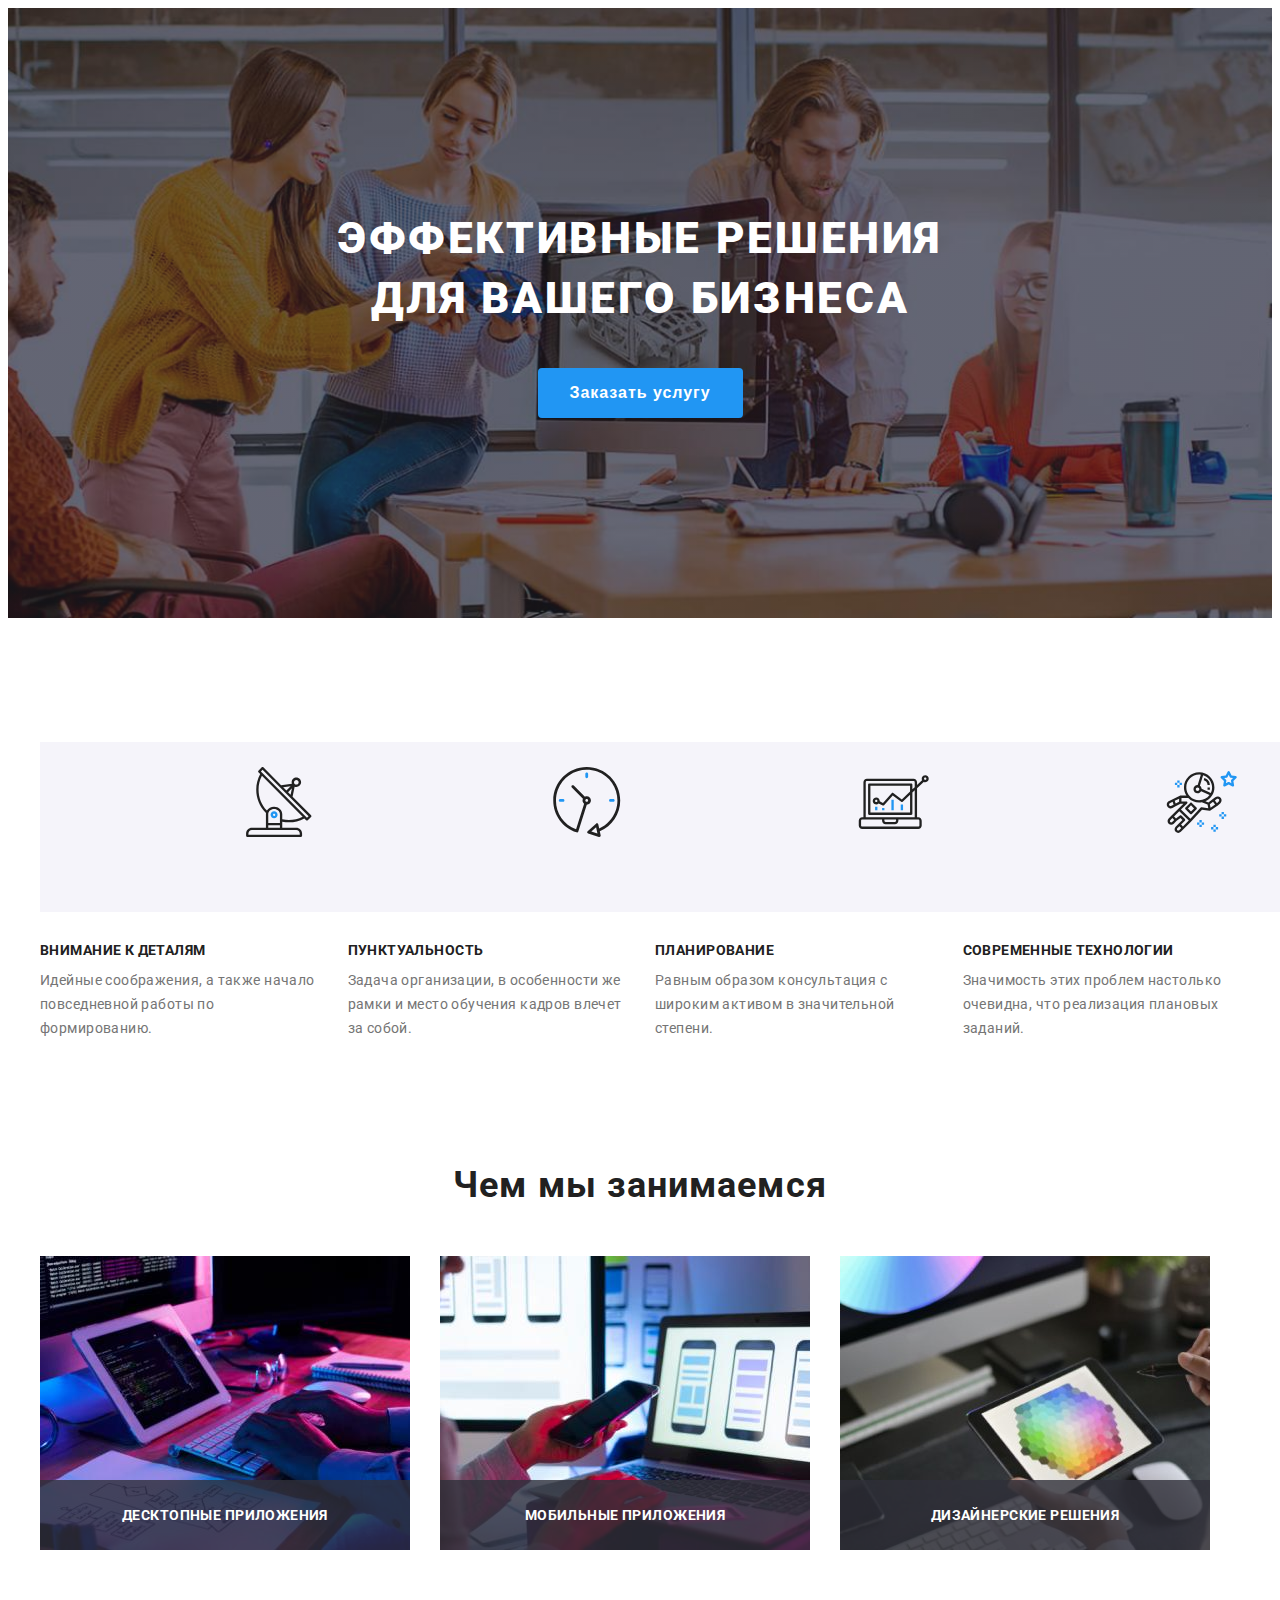
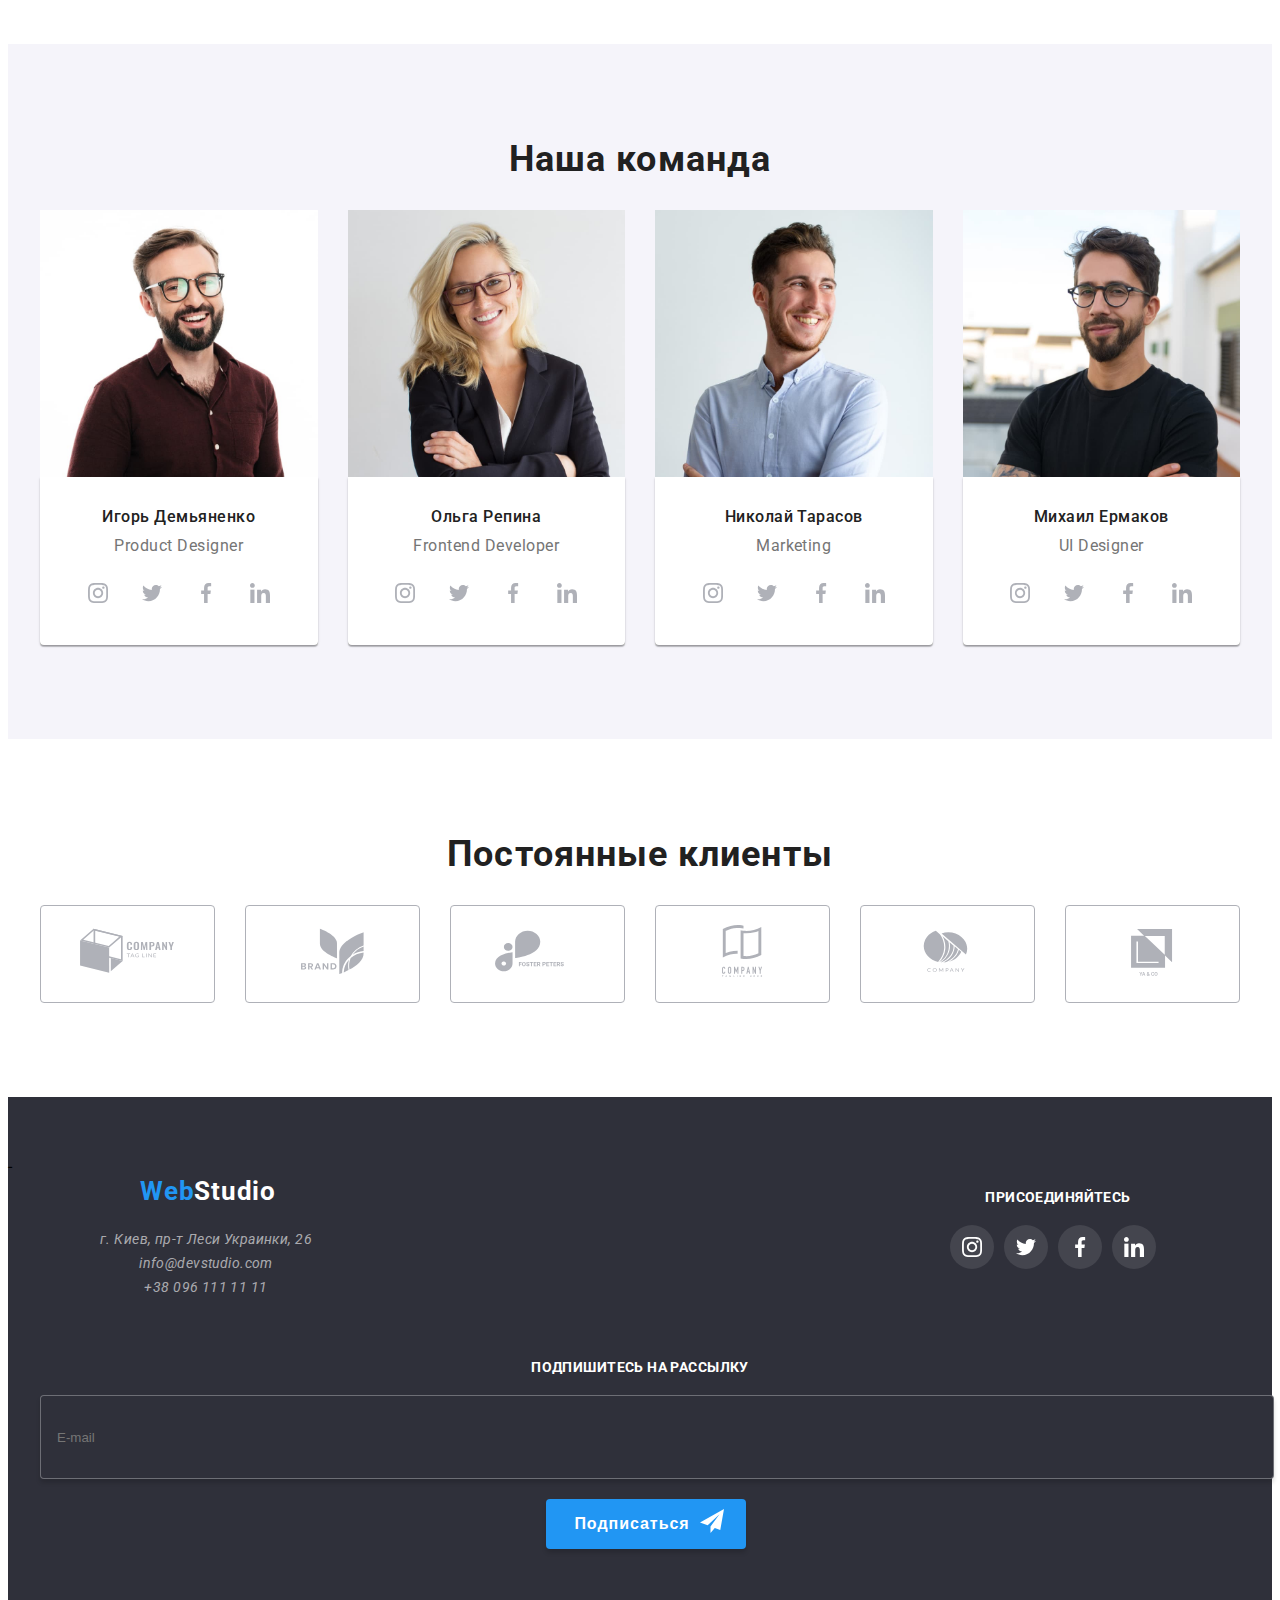
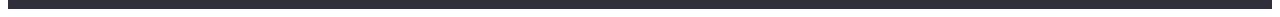
==== commit 1cf2bd95: "footer tablet" ====
--- a/index.html
+++ b/index.html
@@ -361,51 +361,53 @@
         <div class="container">
             <a href="" class="footer__logo link">Web<span class="footer__spanlogo">Studio</span></a>
             <div class="footer__contacts">
-                <address>
-                    <ul class="footer-contacts__list list">
-                        <li>
-                            <a class="footer__link link" href="">г. Киев, пр-т Леси Украинки, 26</a>
-                        </li>
-                        <li>
-                            <a class="footer__link link" href="mailto:info@devstudio.com">info@devstudio.com</a>
-                        </li>
-                        <li>
-                            <a class="footer__link link" href="+380961111111">+38 096 111 11 11</a>
-                        </li>
-                    </ul>
-                </address>
-                <div class="footer__social">
-                    <h3 class="footer-social__tittle">ПРИСОЕДИНЯЙТЕСЬ</h3>
-                    <ul class="footer-social__list list">
-                        <li class="footer-social__item">
-                            <a class="footer-social__link link" href="">
-                                <svg class="footer-social__icon">
-                                    <use href="./images/sprite.svg#icon-instagram"></use>
-                                </svg>
-                            </a>
-                        </li>
-                        <li class="footer-social__item">
-                            <a class="footer-social__link link" href="">
-                                <svg class="footer-social__icon">
-                                    <use href="./images/sprite.svg#icon-twitter"></use>
-                                </svg>
-                            </a>
-                        </li>
-                        <li class="footer-social__item">
-                            <a class="footer-social__link link" href="">
-                                <svg class="footer-social__icon">
-                                    <use href="./images/sprite.svg#icon-facebook"></use>
-                                </svg>
-                            </a>
-                        </li>
-                        <li class="footer-social__item">
-                            <a class="footer-social__link link" href="">
-                                <svg class="footer-social__icon">
-                                    <use href="./images/sprite.svg#icon-linkedin"></use>
-                                </svg>
-                            </a>
-                        </li>
-                    </ul>
+                <div class="footer-contacts__general">
+                    <address>
+                        <ul class="footer-contacts__list list">
+                            <li>
+                                <a class="footer__link link" href="">г. Киев, пр-т Леси Украинки, 26</a>
+                            </li>
+                            <li>
+                                <a class="footer__link link" href="mailto:info@devstudio.com">info@devstudio.com</a>
+                            </li>
+                            <li>
+                                <a class="footer__link link" href="+380961111111">+38 096 111 11 11</a>
+                            </li>
+                        </ul>
+                    </address>
+                    <div class="footer__social">
+                        <h3 class="footer-social__tittle">ПРИСОЕДИНЯЙТЕСЬ</h3>
+                        <ul class="footer-social__list list">
+                            <li class="footer-social__item">
+                                <a class="footer-social__link link" href="">
+                                    <svg class="footer-social__icon">
+                                        <use href="./images/sprite.svg#icon-instagram"></use>
+                                    </svg>
+                                </a>
+                            </li>
+                            <li class="footer-social__item">
+                                <a class="footer-social__link link" href="">
+                                    <svg class="footer-social__icon">
+                                        <use href="./images/sprite.svg#icon-twitter"></use>
+                                    </svg>
+                                </a>
+                            </li>
+                            <li class="footer-social__item">
+                                <a class="footer-social__link link" href="">
+                                    <svg class="footer-social__icon">
+                                        <use href="./images/sprite.svg#icon-facebook"></use>
+                                    </svg>
+                                </a>
+                            </li>
+                            <li class="footer-social__item">
+                                <a class="footer-social__link link" href="">
+                                    <svg class="footer-social__icon">
+                                        <use href="./images/sprite.svg#icon-linkedin"></use>
+                                    </svg>
+                                </a>
+                            </li>
+                        </ul>
+                    </div>
                 </div>
                 <div class="footer__subscribe">
                     <p class="footer-subscribe__tittle">ПОДПИШИТЕСЬ НА РАССЫЛКУ</p>
--- a/css/main.min.css
+++ b/css/main.min.css
@@ -1,2 +1,2 @@
-:root{--primary-title-color: #ffffff;--second-title-color: #2f303a;--third-title-color: #e5e5e5;--fourth-title-color: #f5f4fa;--prymary-text-color: #212121;--second-text-color: #757575;--third-text-color: #ffffff;--fourth-text-color: #2196f3}p,h1,h2,h3,h5,h6{margin:0}ul{margin:0;padding-left:0}img{display:block;width:100%;height:auto}body{font-family:"Raleway", sans-serif;font-family:"Roboto", sans-serif}.link{text-decoration:none;transition:250ms ease}.list{list-style:none}.last{margin-right:0}body{font-family:"Raleway", sans-serif;font-family:"Roboto", sans-serif}.container{width:100%;margin:0 auto;padding-left:15px;padding-right:15px}@media screen and (min-width: 480px){.container{width:480px}}@media screen and (min-width: 768px){.container{width:768px}}@media screen and (min-width: 1200px){.container{width:1200px}}.header{background:var(--primary-title-color);border-bottom:1px solid var(--third-title-color)}@media (min-width: 481px){.header{width:480px}}.header__container{display:flex;align-items:center;padding-top:32px;padding-bottom:32px}@media (min-width: 481px){.header__container{width:480px}}.header__nav{display:flex;align-items:center}.header__logo{font-weight:bold;font-size:26px;line-height:calc(31 / 26);letter-spacing:0.03em;color:var(--fourth-text-color);margin-left:0px;margin-right:95px}.header__spanlogo{font-weight:bold;font-size:26px;line-height:calc(31 / 26);letter-spacing:0.03em;color:var(--prymary-text-color)}.header__list{display:flex;align-items:center}@media (max-width: 480px){.header__list{display:none}}.header__item{margin-right:50px}.header__link{font-weight:500;font-size:14px;line-height:calc(16 / 14);letter-spacing:0.02em;color:var(--prymary-text-color);position:relative;transition:250ms ease}.header__link:hover,.header__link:focus{color:var(--fourth-text-color)}.header__current::after{content:"";position:absolute;width:100%;height:4px;border-radius:2px;background-color:var(--fourth-text-color);display:block;bottom:-41px}.header__contacts{display:flex;margin-left:auto;align-items:center}@media (max-width: 480px){.header__contacts{display:none}}.header__mail{font-weight:500;font-size:14px;line-height:calc(16 / 14);letter-spacing:0.02em;color:var(--second-text-color);display:flex}.header__mail:hover,.header__mail:focus{color:var(--fourth-text-color);fill:var(--fourth-text-color)}.header__tel{font-weight:500;font-size:14px;line-height:calc(16 / 14);letter-spacing:0.02em;color:var(--second-text-color);margin-left:52px}.header__tel:hover,.header__tel:focus{color:var(--fourth-text-color);fill:var(--fourth-text-color)}.header__svg{margin-right:10px}.main{background:var(--fourth-title-color)}.main .hero{width:100%;background-image:linear-gradient(to right, rgba(47,48,58,0.4), rgba(47,48,58,0.4)),url(../images/we.jpg);background-repeat:no-repeat;background-position:center;background-size:cover;padding-top:200px;padding-bottom:200px}.hero__tittle{font-weight:900;font-size:44px;line-height:calc(60 / 44);text-align:center;letter-spacing:0.06em;color:var(--third-text-color);max-width:696px;margin-left:auto;margin-right:auto}.hero__btn{background-color:var(--fourth-text-color);cursor:pointer;font-weight:bold;font-size:16px;line-height:calc(30 / 16);display:flex;align-items:center;text-align:center;letter-spacing:0.06em;color:var(--third-text-color);border:none;border-radius:4px;padding:10px 32px;margin-top:40px;margin-left:auto;margin-right:auto;transition:250ms ease}.hero__btn:hover,.hero__btn:focus{background:#188ce8;color:var(--third-text-color)}.works{background:var(--primary-title-color);padding-top:60px;padding-bottom:60px}.works .works__list{align-items:center}@media screen and (min-width: 768px){.works .works__list{display:flex;flex-wrap:wrap;margin-left:-30px}}@media screen and (max-width: 1199px){.works__apps{display:none}}.works__item{width:100%}@media screen and (min-width: 768px){.works__item{flex-basis:calc(100% / 2 - 30px);margin-top:30px;margin-left:30px}}@media screen and (min-width: 1200px){.works__item{flex-basis:calc(100% / 4 - 30px);margin-top:30px;margin-left:30px}}.works__icon{width:100%;height:120px;background:var(--fourth-title-color);margin-bottom:30px;padding-left:100px;padding-right:100px;padding-bottom:25px;padding-top:25px}.works-icon__svg{width:100%;height:70px;background:var(--fourth-title-color);margin-bottom:30px;background-repeat:no-repeat;background-position:center;margin-right:auto;margin-left:auto}.works-icon__tittle{font-weight:bold;font-size:14px;line-height:calc(16 / 14);letter-spacing:0.03em;text-transform:uppercase;color:var(--prymary-text-color);margin-bottom:10px;text-align:center}@media screen and (min-width: 768px){.works-icon__tittle{text-align:left}}.works-icon__text{font-weight:normal;font-size:14px;line-height:calc(24 / 14);letter-spacing:0.03em;color:var(--second-text-color);width:100%;margin-bottom:30px}.works__tittle{font-weight:bold;font-size:36px;line-height:calc(42 / 36);text-align:center;letter-spacing:0.03em;color:var(--prymary-text-color);margin-top:94px;margin-bottom:50px}.works__image{position:relative;justify-content:center;margin-left:30px}.works-image__div{width:370px;height:70px;background:#2f303acc;position:absolute;bottom:0px}.works-image__tittle{font-size:14px;font-style:normal;font-weight:700;line-height:16px;letter-spacing:0.03em;text-align:center;color:#ffffff;margin-top:27px}.team{padding-top:60px;padding-bottom:60px;background:var(--fourth-title-color)}.team .team__list{align-items:center}@media screen and (min-width: 768px){.team .team__list{display:flex;flex-wrap:wrap;margin-left:-30px}}.team__tittle{font-weight:bold;font-size:36px;line-height:calc(42 / 36);text-align:center;letter-spacing:0.03em;color:var(--prymary-text-color)}.team__item{background:var(--primary-title-color);width:100%}@media screen and (max-width: 768px){.team__item{margin-top:30px}}@media screen and (min-width: 768px){.team__item{flex-basis:calc(100% / 2 - 30px);margin-left:30px;margin-top:30px}}@media screen and (min-width: 1200px){.team__item{flex-basis:calc(100% / 4 - 30px);margin-left:30px;margin-top:30px}}.team__image{padding:30px 30px;box-shadow:0px 1px 3px rgba(0,0,0,0.12),0px 1px 1px rgba(0,0,0,0.14),0px 2px 1px rgba(0,0,0,0.2);border-radius:0px 0px 4px 4px;border-top:none}.team-image__tittle{font-weight:500;font-size:16px;line-height:calc(19 / 16);text-align:center;letter-spacing:0.03em;color:var(--prymary-text-color)}.team-image__text{font-weight:normal;font-size:16px;line-height:calc(19 / 16);text-align:center;letter-spacing:0.03em;color:var(--second-text-color);margin-top:10px;margin-bottom:16px}.team-social__list{display:flex;justify-content:center}.team-social__item{width:44px;height:44px}.team-social__item+.team-social__item{margin-left:10px}.team-social__link{width:100%;height:100%;border-radius:50%;background:var(--primary-title-color);display:flex;background-repeat:no-repeat;align-items:center;justify-content:center}.team-social__link:focus,.team-social__link:hover{background:var(--fourth-text-color)}.team-social__icon{width:20px;height:20px;background-repeat:no-repeat;fill:#afb1b8}.team-social__link:focus .team-social__icon,.team-social__link:hover .team-social__icon{fill:var(--third-text-color)}.clients{background:var(--primary-title-color);padding-top:60px;padding-bottom:60px}.clients .clients__list{align-items:center}@media screen and (min-width: 320px){.clients .clients__list{display:flex;flex-wrap:wrap;margin-left:-30px}}.clients__tittle{font-weight:bold;font-size:36px;line-height:calc(42 / 36);text-align:center;letter-spacing:0.03em;color:var(--prymary-text-color)}.clients__item{width:100%;border:1px solid #afb1b8;box-sizing:border-box;border-radius:4px;padding-top:16px;padding-bottom:16px;padding-left:32px;padding-right:32px;position:relative;transition:250ms ease}@media screen and (max-width: 768px){.clients__item{margin-top:30px}}@media screen and (min-width: 320px){.clients__item{flex-basis:calc(100% / 2 - 30px);margin-left:30px;margin-top:30px}}@media screen and (min-width: 768px){.clients__item{flex-basis:calc(100% / 3 - 30px);margin-left:30px;margin-top:30px}}@media screen and (min-width: 1200px){.clients__item{flex-basis:calc(100% / 6 - 30px);margin-left:30px;margin-top:30px}}.clients__svg{width:100%;height:60px;justify-content:center;align-items:center;text-align:center;background-repeat:no-repeat;background-position:center;fill:#afb1b8;transition:fill 250ms ease}.clients__item:hover,.clients__item:focus{border:1px solid var(--fourth-text-color);border-radius:4px}.clients__item:hover .clients__svg,.clients__item:focus .clients__svg{fill:var(--fourth-text-color)}.footer{background:var(--second-title-color);padding:60px 0 60px 0}@media screen and (max-width: 768px){.footer .footer__contacts{align-items:center;justify-content:center;text-align:center}}.footer__logo{font-weight:bold;font-size:26px;line-height:calc(31 / 26);letter-spacing:0.03em;color:var(--fourth-text-color);margin-bottom:20px;display:block}@media screen and (max-width: 768px){.footer__logo{text-align:center;padding-left:95px}}.footer__spanlogo{color:var(--third-text-color)}@media screen and (max-width: 768px){.footer__contacts{text-align:center;justify-content:center}}.footer__link{font-weight:normal;margin-top:9px;font-size:14px;line-height:calc(24 / 14);letter-spacing:0.03em;color:rgba(255,255,255,0.6)}.footer__link:hover{color:var(--third-text-color)}@media screen and (max-width: 768px){.footer__social{text-align:center;justify-content:center;margin-top:60px;margin-bottom:60px}}.footer-social__tittle{font-weight:bold;font-size:14px;line-height:16px;letter-spacing:0.03em;color:#ffffff;margin-bottom:20px}.footer-social__list{display:flex}@media screen and (max-width: 768px){.footer-social__list{text-align:center;justify-content:center}}.footer-social__item{width:44px;height:44px;margin-right:10px}.footer-social__link{width:100%;height:100%;border-radius:50%;background:rgba(255,255,255,0.1);display:flex;align-items:center;justify-content:center}.footer-social__link:focus,.footer-social__link:hover{background:var(--fourth-text-color)}.footer-social__icon{fill:var(--primary-title-color);width:20px;height:20px;background-position:center;background-repeat:no-repeat}.footer-subscribe__tittle{font-weight:bold;font-size:14px;line-height:16px;letter-spacing:0.03em;color:#ffffff;margin-bottom:20px}.footer-subscribe__input{width:358px;height:50px;border:1px solid #ffffff4d;border-radius:4px;background:var(--second-title-color);padding:16px;box-shadow:0px 4px 4px 0px #00000026;color:#ffffff99}@media screen and (max-width: 768px){.footer-subscribe__input{width:100%;margin-bottom:20px}}.footer-subscribe__btn{width:200px;height:50px;margin-left:12px;border-radius:4px;background-color:var(--fourth-text-color);box-shadow:0px 4px 4px 0px #00000026;border:none;color:#ffffff;font-size:16px;font-style:normal;font-weight:700;line-height:30px;letter-spacing:0.06em;position:relative}.footer-btn__icon::after{content:url("../images/send.svg");margin-left:10px;position:absolute;margin-right:28px}.footer-btn__icon{margin-left:-28px}.projects{background:var(--primary-title-color);padding-top:60px;padding-bottom:60px}.projects__link{align-items:center;margin-bottom:16px}@media screen and (min-width: 320px){.projects__link{display:flex;flex-wrap:wrap}}@media screen and (min-width: 768px){.projects__link{display:flex;margin-left:64px}}@media screen and (min-width: 1200px){.projects__link{display:flex;margin-left:280px}}.projects-link__item{background:var(--primary-title-color)}@media screen and (min-width: 320px){.projects-link__item{margin-top:15px;margin-right:8px;justify-content:start}}@media screen and (min-width: 768px){.projects-link__item{display:flex;margin-right:8px}}@media screen and (min-width: 1200px){.projects-link__item{display:flex;margin-right:8px}}.projects-link__btn{background:var(--fourth-title-color);cursor:pointer;border:none;padding:6px 22px;border-radius:4px;box-shadow:0px 3px 1px rgba(0,0,0,0.1),0px 1px 2px rgba(0,0,0,0.08),0px 2px 2px rgba(0,0,0,0.12);transition:250ms ease}.projects-link__btn:hover,.projects-link__btn:focus{background:var(--fourth-text-color);color:var(--third-text-color)}.projects__list{align-items:center}@media screen and (min-width: 768px){.projects__list{display:flex;flex-wrap:wrap;margin-left:-30px}}.projects__item{background:var(--primary-title-color);width:100%;transition:250ms cubic-bezier(0.4, 0, 0.2, 1)}@media screen and (max-width: 768px){.projects__item{margin-top:30px}}@media screen and (min-width: 768px){.projects__item{flex-basis:calc(100% / 2 - 30px);margin-left:30px;margin-top:30px}}@media screen and (min-width: 1200px){.projects__item{flex-basis:calc(100% / 3 - 30px);margin-left:30px;margin-top:30px}}.projects__item:hover{box-shadow:0px 1px 1px rgba(0,0,0,0.12),0px 4px 4px rgba(0,0,0,0.06),1px 4px 6px rgba(0,0,0,0.16)}.projects__item:hover .projects-hover__text{transform:translateY(0)}.projects-item__hover{position:relative;overflow:hidden}.projects-hover__text{color:var(--third-text-color);background:#2196f3e5;font-family:Roboto;font-size:18px;font-style:normal;font-weight:400;line-height:28px;letter-spacing:0.03em;text-align:left;position:absolute;top:0;bottom:0;left:0;padding-right:24px;padding-left:24px;padding-top:63px;padding-bottom:63px;transform:translateY(100%);transition:transform 250ms linear}.projects-item__name{border:1px solid #eeeeee;border-top:none;padding-top:20}.projects-name__tittle{font-weight:bold;font-size:18px;line-height:calc(36 / 18);letter-spacing:0.06em;color:var(--prymary-text-color);margin-bottom:4px;margin-right:24px;margin-left:24px}.projects-name__text{font-weight:normal;font-size:16px;line-height:calc(30 / 16);letter-spacing:0.03em;color:var(--second-text-color);margin-top:0px;margin-right:24px;margin-left:24px;margin-bottom:20px}.backdrop{position:fixed;width:100vw;height:100vh;background:#00000033;top:0;display:flex;align-items:center;justify-content:center;transition:opacity 250ms ease-in-out, visibility 250ms ease-in-out}.backdrop.is-hidden{opacity:0;visibility:hidden;pointer-events:none}.backdrop.is-hidden .modal{transform:scale(2)}.modal{position:relative;width:528px;min-height:581px;background-color:#fff;border-radius:4px;transform:scale(1);transition:transform 300ms ease;padding:40px}.modal__tittle{color:var(--prymary-text-color);font-size:20px;font-style:normal;font-weight:700;line-height:23px;letter-spacing:0.03em;text-align:center;margin-bottom:12px}.modal__data{display:block;position:relative}.modal__label{font-size:12px;font-style:normal;font-weight:400;line-height:14px;letter-spacing:0.01em;text-align:left;color:var(--second-text-color)}.modal__input{width:448px;height:40px;margin-bottom:10px;border-radius:4px;border:1px solid #21212133;margin-top:4px;display:inline-block;padding-left:42px;outline:none}.modal__input:hover,.modal__input:focus{border:1px solid var(--fourth-text-color);border-radius:4px;transition:250ms cubic-bezier(0.4, 0, 0.2, 1)}.modal__input:hover+.modal-input__icon,.modal__input:focus+.modal-input__icon{fill:var(--fourth-text-color);transition:250ms cubic-bezier(0.4, 0, 0.2, 1)}.modal-input__icon{position:absolute;width:18px;height:18px;left:10px;top:50%;transform:translateY(-70%)}.modal__texterea{width:448px;height:120px;border-radius:4px;border:1px solid #21212133;padding:12px 16px 12px 16px;resize:none;font-size:12px;font-style:normal;font-weight:400;margin-bottom:28px;margin-top:4px}.modal__checkbox:checked+.modal-checkbox__label span{background-color:var(--fourth-text-color);border:none}.modal-checkbox__label{font-size:14px;font-style:normal;font-weight:400;color:var(--second-text-color);display:flex}.modal-checkbox__label span{width:16px;height:15px;border-radius:3px;border:2px solid var(--second-title-color);margin-right:7px;display:flex;align-items:center}.modal-checkbox__icon{width:16px;height:15px;fill:var(--primary-title-color)}.modal-checkbox__link{color:var(--fourth-text-color);margin-left:7px}.modal__btn{background-color:var(--fourth-text-color);cursor:pointer;font-weight:bold;font-size:16px;line-height:calc(30 / 16);display:flex;align-items:center;text-align:center;letter-spacing:0.06em;color:var(--third-text-color);border:none;border-radius:4px;padding:10px 55px;margin-top:40px;margin-left:auto;margin-right:auto;transition:250ms ease;box-shadow:0px 4px 4px 0px #00000026}.modal__btn:hover,.modal__btn:focus{background:#188ce8;transition:250ms cubic-bezier(0.4, 0, 0.2, 1)}.modal__close{position:absolute;right:8px;top:8px;border-radius:50%;border:1px solid #0000001a;background:#ffffff;width:30px;height:30px;align-items:center;justify-content:center;display:flex}.modal__close:hover .modal-close__icon{fill:var(--fourth-text-color);transition:250ms cubic-bezier(0.4, 0, 0.2, 1)}.modal-close__icon{width:11px;height:11px}.hidden{position:absolute;width:1px;height:1px;margin:-1px;padding:0;overflow:hidden;border:0;clip:rect(0 0 0 0)}.hero__btn{background-color:var(--fourth-text-color);cursor:pointer;font-weight:bold;font-size:16px;line-height:calc(30 / 16);display:flex;align-items:center;text-align:center;letter-spacing:0.06em;color:var(--third-text-color);border:none;border-radius:4px;padding:10px 32px;margin-top:40px;margin-left:auto;margin-right:auto;transition:250ms ease}.hero__btn:hover,.hero__btn:focus{background:#188ce8;color:var(--third-text-color)}.modal__btn{background-color:var(--fourth-text-color);cursor:pointer;font-weight:bold;font-size:16px;line-height:calc(30 / 16);display:flex;align-items:center;text-align:center;letter-spacing:0.06em;color:var(--third-text-color);border:none;border-radius:4px;padding:10px 55px;margin-top:40px;margin-left:auto;margin-right:auto;transition:250ms ease;box-shadow:0px 4px 4px 0px #00000026}.modal__btn:hover,.modal__btn:focus{background:#188ce8;transition:250ms cubic-bezier(0.4, 0, 0.2, 1)}.footer-subscribe__btn{width:200px;height:50px;margin-left:12px;border-radius:4px;background-color:var(--fourth-text-color);box-shadow:0px 4px 4px 0px #00000026;border:none;color:#ffffff;font-size:16px;font-style:normal;font-weight:700;line-height:30px;letter-spacing:0.06em;position:relative}.header__logo{font-weight:bold;font-size:26px;line-height:calc(31 / 26);letter-spacing:0.03em;color:var(--fourth-text-color);margin-left:0px;margin-right:95px}.header__spanlogo{font-weight:bold;font-size:26px;line-height:calc(31 / 26);letter-spacing:0.03em;color:var(--prymary-text-color)}.footer__logo{font-weight:bold;font-size:26px;line-height:calc(31 / 26);letter-spacing:0.03em;color:var(--fourth-text-color);margin-left:0px;margin-right:95px;margin-bottom:20px;display:block}.footer__spanlogo{color:var(--third-text-color)}.team{background:var(--fourth-title-color);padding-top:94px;padding-bottom:94px}.works{background:var(--primary-title-color);padding-top:94px;padding-bottom:94px}.clients{background:var(--primary-title-color);padding-top:94px;padding-bottom:94px}.projects{background:var(--primary-title-color);padding-top:94px;padding-bottom:94px}.team-social__link{width:100%;height:100%;border-radius:50%;background:var(--primary-title-color);display:flex;background-repeat:no-repeat;align-items:center;justify-content:center}.team-social__link:focus,.team-social__link:hover{background:var(--fourth-text-color)}.team-social__icon{width:20px;height:20px;background-repeat:no-repeat;fill:#afb1b8}.team-social__link:focus .team-social__icon,.team-social__link:hover .team-social__icon{fill:var(--third-text-color)}.footer-social__list{display:flex}.footer-social__item{width:44px;height:44px;margin-right:10px}.footer-social__link{width:100%;height:100%;border-radius:50%;background:rgba(255,255,255,0.1);display:flex;align-items:center;justify-content:center}.footer-social__link:focus,.footer-social__link:hover{background:var(--fourth-text-color)}.footer-social__icon{fill:var(--primary-title-color);width:20px;height:20px;background-position:center;background-repeat:no-repeat}
+:root{--primary-title-color: #ffffff;--second-title-color: #2f303a;--third-title-color: #e5e5e5;--fourth-title-color: #f5f4fa;--prymary-text-color: #212121;--second-text-color: #757575;--third-text-color: #ffffff;--fourth-text-color: #2196f3}p,h1,h2,h3,h5,h6{margin:0}ul{margin:0;padding-left:0}img{display:block;width:100%;height:auto}body{font-family:"Raleway", sans-serif;font-family:"Roboto", sans-serif}.link{text-decoration:none;transition:250ms ease}.list{list-style:none}.last{margin-right:0}body{font-family:"Raleway", sans-serif;font-family:"Roboto", sans-serif}.container{width:100%;margin:0 auto;padding-left:15px;padding-right:15px}@media screen and (min-width: 480px){.container{width:480px}}@media screen and (min-width: 768px){.container{width:768px}}@media screen and (min-width: 1200px){.container{width:1200px}}.header{background:var(--primary-title-color);border-bottom:1px solid var(--third-title-color)}@media (min-width: 481px){.header{width:480px}}.header__container{display:flex;align-items:center;padding-top:32px;padding-bottom:32px}@media (min-width: 481px){.header__container{width:480px}}.header__nav{display:flex;align-items:center}.header__logo{font-weight:bold;font-size:26px;line-height:calc(31 / 26);letter-spacing:0.03em;color:var(--fourth-text-color);margin-left:0px;margin-right:95px}.header__spanlogo{font-weight:bold;font-size:26px;line-height:calc(31 / 26);letter-spacing:0.03em;color:var(--prymary-text-color)}.header__list{display:flex;align-items:center}@media (max-width: 480px){.header__list{display:none}}.header__item{margin-right:50px}.header__link{font-weight:500;font-size:14px;line-height:calc(16 / 14);letter-spacing:0.02em;color:var(--prymary-text-color);position:relative;transition:250ms ease}.header__link:hover,.header__link:focus{color:var(--fourth-text-color)}.header__current::after{content:"";position:absolute;width:100%;height:4px;border-radius:2px;background-color:var(--fourth-text-color);display:block;bottom:-41px}.header__contacts{display:flex;margin-left:auto;align-items:center}@media (max-width: 480px){.header__contacts{display:none}}.header__mail{font-weight:500;font-size:14px;line-height:calc(16 / 14);letter-spacing:0.02em;color:var(--second-text-color);display:flex}.header__mail:hover,.header__mail:focus{color:var(--fourth-text-color);fill:var(--fourth-text-color)}.header__tel{font-weight:500;font-size:14px;line-height:calc(16 / 14);letter-spacing:0.02em;color:var(--second-text-color);margin-left:52px}.header__tel:hover,.header__tel:focus{color:var(--fourth-text-color);fill:var(--fourth-text-color)}.header__svg{margin-right:10px}.main{background:var(--fourth-title-color)}.main .hero{width:100%;background-image:linear-gradient(to right, rgba(47,48,58,0.4), rgba(47,48,58,0.4)),url(../images/we.jpg);background-repeat:no-repeat;background-position:center;background-size:cover;padding-top:200px;padding-bottom:200px}.hero__tittle{font-weight:900;font-size:44px;line-height:calc(60 / 44);text-align:center;letter-spacing:0.06em;color:var(--third-text-color);max-width:696px;margin-left:auto;margin-right:auto}.hero__btn{background-color:var(--fourth-text-color);cursor:pointer;font-weight:bold;font-size:16px;line-height:calc(30 / 16);display:flex;align-items:center;text-align:center;letter-spacing:0.06em;color:var(--third-text-color);border:none;border-radius:4px;padding:10px 32px;margin-top:40px;margin-left:auto;margin-right:auto;transition:250ms ease}.hero__btn:hover,.hero__btn:focus{background:#188ce8;color:var(--third-text-color)}.works{background:var(--primary-title-color);padding-top:60px;padding-bottom:60px}.works .works__list{align-items:center}@media screen and (min-width: 768px){.works .works__list{display:flex;flex-wrap:wrap;margin-left:-30px}}@media screen and (max-width: 1199px){.works__apps{display:none}}.works__item{width:100%}@media screen and (min-width: 768px){.works__item{flex-basis:calc(100% / 2 - 30px);margin-top:30px;margin-left:30px}}@media screen and (min-width: 1200px){.works__item{flex-basis:calc(100% / 4 - 30px);margin-top:30px;margin-left:30px}}.works__icon{width:100%;height:120px;background:var(--fourth-title-color);margin-bottom:30px;padding-left:100px;padding-right:100px;padding-bottom:25px;padding-top:25px}.works-icon__svg{width:100%;height:70px;background:var(--fourth-title-color);margin-bottom:30px;background-repeat:no-repeat;background-position:center;margin-right:auto;margin-left:auto}.works-icon__tittle{font-weight:bold;font-size:14px;line-height:calc(16 / 14);letter-spacing:0.03em;text-transform:uppercase;color:var(--prymary-text-color);margin-bottom:10px;text-align:center}@media screen and (min-width: 768px){.works-icon__tittle{text-align:left}}.works-icon__text{font-weight:normal;font-size:14px;line-height:calc(24 / 14);letter-spacing:0.03em;color:var(--second-text-color);width:100%;margin-bottom:30px}.works__tittle{font-weight:bold;font-size:36px;line-height:calc(42 / 36);text-align:center;letter-spacing:0.03em;color:var(--prymary-text-color);margin-top:94px;margin-bottom:50px}.works__image{position:relative;justify-content:center;margin-left:30px}.works-image__div{width:370px;height:70px;background:#2f303acc;position:absolute;bottom:0px}.works-image__tittle{font-size:14px;font-style:normal;font-weight:700;line-height:16px;letter-spacing:0.03em;text-align:center;color:#ffffff;margin-top:27px}.team{padding-top:60px;padding-bottom:60px;background:var(--fourth-title-color)}.team .team__list{align-items:center}@media screen and (min-width: 768px){.team .team__list{display:flex;flex-wrap:wrap;margin-left:-30px}}.team__tittle{font-weight:bold;font-size:36px;line-height:calc(42 / 36);text-align:center;letter-spacing:0.03em;color:var(--prymary-text-color)}.team__item{background:var(--primary-title-color);width:100%}@media screen and (max-width: 768px){.team__item{margin-top:30px}}@media screen and (min-width: 768px){.team__item{flex-basis:calc(100% / 2 - 30px);margin-left:30px;margin-top:30px}}@media screen and (min-width: 1200px){.team__item{flex-basis:calc(100% / 4 - 30px);margin-left:30px;margin-top:30px}}.team__image{padding:30px 30px;box-shadow:0px 1px 3px rgba(0,0,0,0.12),0px 1px 1px rgba(0,0,0,0.14),0px 2px 1px rgba(0,0,0,0.2);border-radius:0px 0px 4px 4px;border-top:none}.team-image__tittle{font-weight:500;font-size:16px;line-height:calc(19 / 16);text-align:center;letter-spacing:0.03em;color:var(--prymary-text-color)}.team-image__text{font-weight:normal;font-size:16px;line-height:calc(19 / 16);text-align:center;letter-spacing:0.03em;color:var(--second-text-color);margin-top:10px;margin-bottom:16px}.team-social__list{display:flex;justify-content:center}.team-social__item{width:44px;height:44px}.team-social__item+.team-social__item{margin-left:10px}.team-social__link{width:100%;height:100%;border-radius:50%;background:var(--primary-title-color);display:flex;background-repeat:no-repeat;align-items:center;justify-content:center}.team-social__link:focus,.team-social__link:hover{background:var(--fourth-text-color)}.team-social__icon{width:20px;height:20px;background-repeat:no-repeat;fill:#afb1b8}.team-social__link:focus .team-social__icon,.team-social__link:hover .team-social__icon{fill:var(--third-text-color)}.clients{background:var(--primary-title-color);padding-top:60px;padding-bottom:60px}.clients .clients__list{align-items:center}@media screen and (min-width: 320px){.clients .clients__list{display:flex;flex-wrap:wrap;margin-left:-30px}}.clients__tittle{font-weight:bold;font-size:36px;line-height:calc(42 / 36);text-align:center;letter-spacing:0.03em;color:var(--prymary-text-color)}.clients__item{width:100%;border:1px solid #afb1b8;box-sizing:border-box;border-radius:4px;padding-top:16px;padding-bottom:16px;padding-left:32px;padding-right:32px;position:relative;transition:250ms ease}@media screen and (max-width: 768px){.clients__item{margin-top:30px}}@media screen and (min-width: 320px){.clients__item{flex-basis:calc(100% / 2 - 30px);margin-left:30px;margin-top:30px}}@media screen and (min-width: 768px){.clients__item{flex-basis:calc(100% / 3 - 30px);margin-left:30px;margin-top:30px}}@media screen and (min-width: 1200px){.clients__item{flex-basis:calc(100% / 6 - 30px);margin-left:30px;margin-top:30px}}.clients__svg{width:100%;height:60px;justify-content:center;align-items:center;text-align:center;background-repeat:no-repeat;background-position:center;fill:#afb1b8;transition:fill 250ms ease}.clients__item:hover,.clients__item:focus{border:1px solid var(--fourth-text-color);border-radius:4px}.clients__item:hover .clients__svg,.clients__item:focus .clients__svg{fill:var(--fourth-text-color)}.footer{background:var(--second-title-color);padding:60px 0 60px 0}@media screen and (max-width: 768px){.footer .footer__contacts{align-items:center;justify-content:center;text-align:center}}.footer__logo{font-weight:bold;font-size:26px;line-height:calc(31 / 26);letter-spacing:0.03em;color:var(--fourth-text-color);margin-bottom:20px;display:block}@media screen and (max-width: 768px){.footer__logo{text-align:center;padding-left:95px}}@media screen and (min-width: 768px){.footer__logo{padding-left:100px}}.footer__spanlogo{color:var(--third-text-color)}@media screen and (max-width: 768px){.footer__contacts{text-align:center;justify-content:center}}@media screen and (min-width: 768px){.footer-contacts__general{display:flex;padding-bottom:60px;padding-left:60px;padding-right:74px;justify-content:space-between}}@media screen and (min-width: 768px){.footer-contacts__list{text-align:center}}.footer__link{font-weight:normal;margin-top:9px;font-size:14px;line-height:calc(24 / 14);letter-spacing:0.03em;color:rgba(255,255,255,0.6)}.footer__link:hover{color:var(--third-text-color)}@media screen and (max-width: 768px){.footer__social{text-align:center;justify-content:center;margin-top:60px;margin-bottom:60px}}@media screen and (min-width: 768px){.footer__social{text-align:center;justify-content:center;margin-top:-38px}}.footer-social__tittle{font-weight:bold;font-size:14px;line-height:16px;letter-spacing:0.03em;color:#ffffff;margin-bottom:20px}.footer-social__list{display:flex}@media screen and (max-width: 768px){.footer-social__list{text-align:center;justify-content:center}}.footer-social__item{width:44px;height:44px;margin-right:10px}.footer-social__link{width:100%;height:100%;border-radius:50%;background:rgba(255,255,255,0.1);display:flex;align-items:center;justify-content:center}.footer-social__link:focus,.footer-social__link:hover{background:var(--fourth-text-color)}.footer-social__icon{fill:var(--primary-title-color);width:20px;height:20px;background-position:center;background-repeat:no-repeat}@media screen and (min-width: 768px){.footer__subscribe{justify-content:center;align-items:center;text-align:center}}.footer-subscribe__tittle{font-weight:bold;font-size:14px;line-height:16px;letter-spacing:0.03em;color:#ffffff;margin-bottom:20px}.footer-subscribe__input{width:358px;height:50px;border:1px solid #ffffff4d;border-radius:4px;background:var(--second-title-color);padding:16px;box-shadow:0px 4px 4px 0px #00000026;color:#ffffff99}@media screen and (max-width: 768px){.footer-subscribe__input{width:100%;margin-bottom:20px}}@media screen and (min-width: 768px){.footer-subscribe__input{justify-content:center;width:100%;margin-bottom:20px}}.footer-subscribe__btn{width:200px;height:50px;margin-left:12px;border-radius:4px;background-color:var(--fourth-text-color);box-shadow:0px 4px 4px 0px #00000026;border:none;color:#ffffff;font-size:16px;font-style:normal;font-weight:700;line-height:30px;letter-spacing:0.06em;position:relative}.footer-btn__icon::after{content:url("../images/send.svg");margin-left:10px;position:absolute;margin-right:28px}.footer-btn__icon{margin-left:-28px}.projects{background:var(--primary-title-color);padding-top:60px;padding-bottom:60px}.projects__link{align-items:center;margin-bottom:16px}@media screen and (min-width: 320px){.projects__link{display:flex;flex-wrap:wrap}}@media screen and (min-width: 768px){.projects__link{display:flex;margin-left:64px}}@media screen and (min-width: 1200px){.projects__link{display:flex;margin-left:280px}}.projects-link__item{background:var(--primary-title-color)}@media screen and (min-width: 320px){.projects-link__item{margin-top:15px;margin-right:8px;justify-content:start}}@media screen and (min-width: 768px){.projects-link__item{display:flex;margin-right:8px}}@media screen and (min-width: 1200px){.projects-link__item{display:flex;margin-right:8px}}.projects-link__btn{background:var(--fourth-title-color);cursor:pointer;border:none;padding:6px 22px;border-radius:4px;box-shadow:0px 3px 1px rgba(0,0,0,0.1),0px 1px 2px rgba(0,0,0,0.08),0px 2px 2px rgba(0,0,0,0.12);transition:250ms ease}.projects-link__btn:hover,.projects-link__btn:focus{background:var(--fourth-text-color);color:var(--third-text-color)}.projects__list{align-items:center}@media screen and (min-width: 768px){.projects__list{display:flex;flex-wrap:wrap;margin-left:-30px}}.projects__item{background:var(--primary-title-color);width:100%;transition:250ms cubic-bezier(0.4, 0, 0.2, 1)}@media screen and (max-width: 768px){.projects__item{margin-top:30px}}@media screen and (min-width: 768px){.projects__item{flex-basis:calc(100% / 2 - 30px);margin-left:30px;margin-top:30px}}@media screen and (min-width: 1200px){.projects__item{flex-basis:calc(100% / 3 - 30px);margin-left:30px;margin-top:30px}}.projects__item:hover{box-shadow:0px 1px 1px rgba(0,0,0,0.12),0px 4px 4px rgba(0,0,0,0.06),1px 4px 6px rgba(0,0,0,0.16)}.projects__item:hover .projects-hover__text{transform:translateY(0)}.projects-item__hover{position:relative;overflow:hidden}.projects-hover__text{color:var(--third-text-color);background:#2196f3e5;font-family:Roboto;font-size:18px;font-style:normal;font-weight:400;line-height:28px;letter-spacing:0.03em;text-align:left;position:absolute;top:0;bottom:0;left:0;padding-right:24px;padding-left:24px;padding-top:63px;padding-bottom:63px;transform:translateY(100%);transition:transform 250ms linear}.projects-item__name{border:1px solid #eeeeee;border-top:none;padding-top:20}.projects-name__tittle{font-weight:bold;font-size:18px;line-height:calc(36 / 18);letter-spacing:0.06em;color:var(--prymary-text-color);margin-bottom:4px;margin-right:24px;margin-left:24px}.projects-name__text{font-weight:normal;font-size:16px;line-height:calc(30 / 16);letter-spacing:0.03em;color:var(--second-text-color);margin-top:0px;margin-right:24px;margin-left:24px;margin-bottom:20px}.backdrop{position:fixed;width:100vw;height:100vh;background:#00000033;top:0;display:flex;align-items:center;justify-content:center;transition:opacity 250ms ease-in-out, visibility 250ms ease-in-out}.backdrop.is-hidden{opacity:0;visibility:hidden;pointer-events:none}.backdrop.is-hidden .modal{transform:scale(2)}.modal{position:relative;width:528px;min-height:581px;background-color:#fff;border-radius:4px;transform:scale(1);transition:transform 300ms ease;padding:40px}.modal__tittle{color:var(--prymary-text-color);font-size:20px;font-style:normal;font-weight:700;line-height:23px;letter-spacing:0.03em;text-align:center;margin-bottom:12px}.modal__data{display:block;position:relative}.modal__label{font-size:12px;font-style:normal;font-weight:400;line-height:14px;letter-spacing:0.01em;text-align:left;color:var(--second-text-color)}.modal__input{width:448px;height:40px;margin-bottom:10px;border-radius:4px;border:1px solid #21212133;margin-top:4px;display:inline-block;padding-left:42px;outline:none}.modal__input:hover,.modal__input:focus{border:1px solid var(--fourth-text-color);border-radius:4px;transition:250ms cubic-bezier(0.4, 0, 0.2, 1)}.modal__input:hover+.modal-input__icon,.modal__input:focus+.modal-input__icon{fill:var(--fourth-text-color);transition:250ms cubic-bezier(0.4, 0, 0.2, 1)}.modal-input__icon{position:absolute;width:18px;height:18px;left:10px;top:50%;transform:translateY(-70%)}.modal__texterea{width:448px;height:120px;border-radius:4px;border:1px solid #21212133;padding:12px 16px 12px 16px;resize:none;font-size:12px;font-style:normal;font-weight:400;margin-bottom:28px;margin-top:4px}.modal__checkbox:checked+.modal-checkbox__label span{background-color:var(--fourth-text-color);border:none}.modal-checkbox__label{font-size:14px;font-style:normal;font-weight:400;color:var(--second-text-color);display:flex}.modal-checkbox__label span{width:16px;height:15px;border-radius:3px;border:2px solid var(--second-title-color);margin-right:7px;display:flex;align-items:center}.modal-checkbox__icon{width:16px;height:15px;fill:var(--primary-title-color)}.modal-checkbox__link{color:var(--fourth-text-color);margin-left:7px}.modal__btn{background-color:var(--fourth-text-color);cursor:pointer;font-weight:bold;font-size:16px;line-height:calc(30 / 16);display:flex;align-items:center;text-align:center;letter-spacing:0.06em;color:var(--third-text-color);border:none;border-radius:4px;padding:10px 55px;margin-top:40px;margin-left:auto;margin-right:auto;transition:250ms ease;box-shadow:0px 4px 4px 0px #00000026}.modal__btn:hover,.modal__btn:focus{background:#188ce8;transition:250ms cubic-bezier(0.4, 0, 0.2, 1)}.modal__close{position:absolute;right:8px;top:8px;border-radius:50%;border:1px solid #0000001a;background:#ffffff;width:30px;height:30px;align-items:center;justify-content:center;display:flex}.modal__close:hover .modal-close__icon{fill:var(--fourth-text-color);transition:250ms cubic-bezier(0.4, 0, 0.2, 1)}.modal-close__icon{width:11px;height:11px}.hidden{position:absolute;width:1px;height:1px;margin:-1px;padding:0;overflow:hidden;border:0;clip:rect(0 0 0 0)}.hero__btn{background-color:var(--fourth-text-color);cursor:pointer;font-weight:bold;font-size:16px;line-height:calc(30 / 16);display:flex;align-items:center;text-align:center;letter-spacing:0.06em;color:var(--third-text-color);border:none;border-radius:4px;padding:10px 32px;margin-top:40px;margin-left:auto;margin-right:auto;transition:250ms ease}.hero__btn:hover,.hero__btn:focus{background:#188ce8;color:var(--third-text-color)}.modal__btn{background-color:var(--fourth-text-color);cursor:pointer;font-weight:bold;font-size:16px;line-height:calc(30 / 16);display:flex;align-items:center;text-align:center;letter-spacing:0.06em;color:var(--third-text-color);border:none;border-radius:4px;padding:10px 55px;margin-top:40px;margin-left:auto;margin-right:auto;transition:250ms ease;box-shadow:0px 4px 4px 0px #00000026}.modal__btn:hover,.modal__btn:focus{background:#188ce8;transition:250ms cubic-bezier(0.4, 0, 0.2, 1)}.footer-subscribe__btn{width:200px;height:50px;margin-left:12px;border-radius:4px;background-color:var(--fourth-text-color);box-shadow:0px 4px 4px 0px #00000026;border:none;color:#ffffff;font-size:16px;font-style:normal;font-weight:700;line-height:30px;letter-spacing:0.06em;position:relative}.header__logo{font-weight:bold;font-size:26px;line-height:calc(31 / 26);letter-spacing:0.03em;color:var(--fourth-text-color);margin-left:0px;margin-right:95px}.header__spanlogo{font-weight:bold;font-size:26px;line-height:calc(31 / 26);letter-spacing:0.03em;color:var(--prymary-text-color)}.footer__logo{font-weight:bold;font-size:26px;line-height:calc(31 / 26);letter-spacing:0.03em;color:var(--fourth-text-color);margin-left:0px;margin-right:95px;margin-bottom:20px;display:block}.footer__spanlogo{color:var(--third-text-color)}.team{background:var(--fourth-title-color);padding-top:94px;padding-bottom:94px}.works{background:var(--primary-title-color);padding-top:94px;padding-bottom:94px}.clients{background:var(--primary-title-color);padding-top:94px;padding-bottom:94px}.projects{background:var(--primary-title-color);padding-top:94px;padding-bottom:94px}.team-social__link{width:100%;height:100%;border-radius:50%;background:var(--primary-title-color);display:flex;background-repeat:no-repeat;align-items:center;justify-content:center}.team-social__link:focus,.team-social__link:hover{background:var(--fourth-text-color)}.team-social__icon{width:20px;height:20px;background-repeat:no-repeat;fill:#afb1b8}.team-social__link:focus .team-social__icon,.team-social__link:hover .team-social__icon{fill:var(--third-text-color)}.footer-social__list{display:flex}.footer-social__item{width:44px;height:44px;margin-right:10px}.footer-social__link{width:100%;height:100%;border-radius:50%;background:rgba(255,255,255,0.1);display:flex;align-items:center;justify-content:center}.footer-social__link:focus,.footer-social__link:hover{background:var(--fourth-text-color)}.footer-social__icon{fill:var(--primary-title-color);width:20px;height:20px;background-position:center;background-repeat:no-repeat}
 /*# sourceMappingURL=main.min.css.map */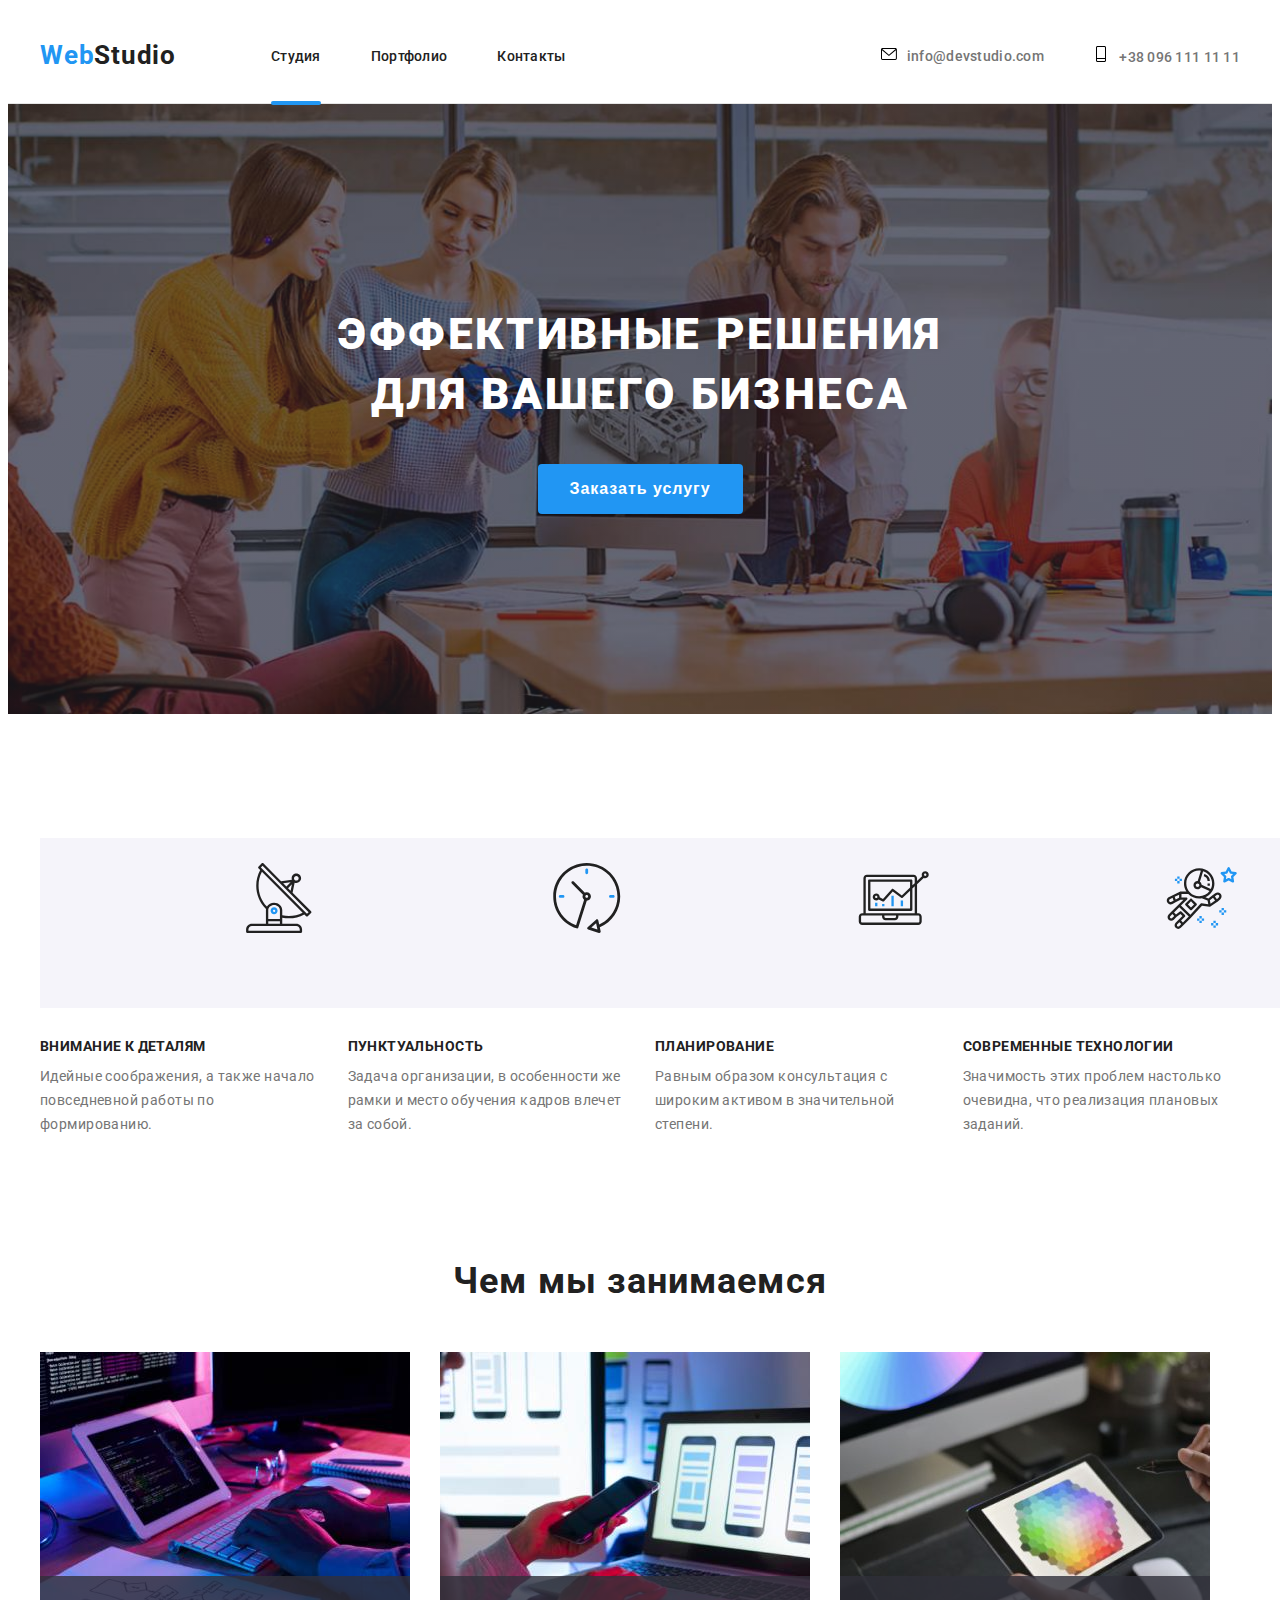
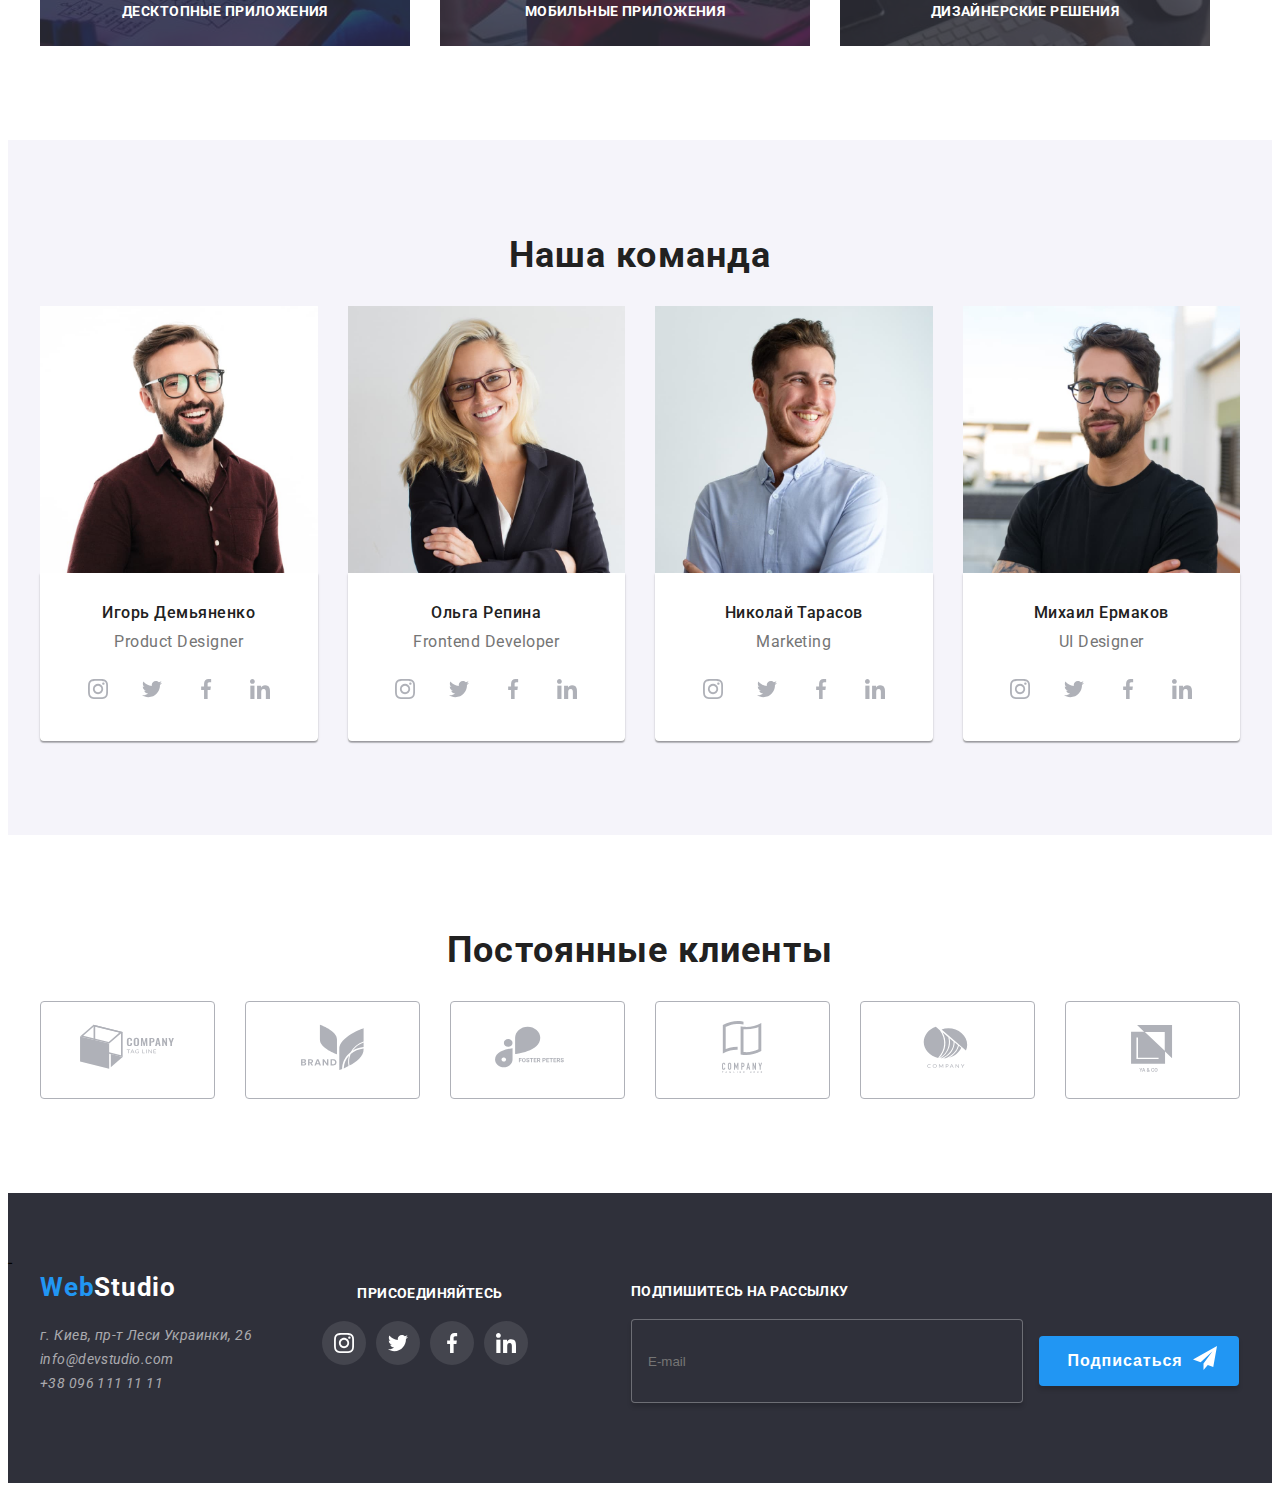
==== commit 44007e00: "footer end 2" ====
--- a/index.html
+++ b/index.html
@@ -18,7 +18,7 @@
 </head>
 
 <body>
-    <!--<header class="header">
+    <header class="header">
         <div class="header__container  container ">
             <nav class="header__nav">
                 <a href="" class="header__logo link">Web<span class="header__spanlogo">Studio</span></a>
@@ -51,7 +51,7 @@
                 </li>
             </ul>
         </div>
-    </header>-->
+    </header>
 
     <main class="main">
         <!--hero-->
@@ -413,8 +413,10 @@
                     <p class="footer-subscribe__tittle">ПОДПИШИТЕСЬ НА РАССЫЛКУ</p>
                     <form action="">
                         <div>
-                            <input type="email" name="email" id="email" placeholder="E-mail" class="footer-subscribe__input">
-                            <button type="submit" class="footer-subscribe__btn"><span class="footer-btn__icon">Подписаться</span> </button>
+                            <input type="email" name="email" id="email" placeholder="E-mail"
+                                class="footer-subscribe__input">
+                            <button type="submit" class="footer-subscribe__btn"><span
+                                    class="footer-btn__icon">Подписаться</span> </button>
                         </div>
                     </form>
                 </div>
--- a/css/main.min.css
+++ b/css/main.min.css
@@ -1,2 +1,2 @@
-:root{--primary-title-color: #ffffff;--second-title-color: #2f303a;--third-title-color: #e5e5e5;--fourth-title-color: #f5f4fa;--prymary-text-color: #212121;--second-text-color: #757575;--third-text-color: #ffffff;--fourth-text-color: #2196f3}p,h1,h2,h3,h5,h6{margin:0}ul{margin:0;padding-left:0}img{display:block;width:100%;height:auto}body{font-family:"Raleway", sans-serif;font-family:"Roboto", sans-serif}.link{text-decoration:none;transition:250ms ease}.list{list-style:none}.last{margin-right:0}body{font-family:"Raleway", sans-serif;font-family:"Roboto", sans-serif}.container{width:100%;margin:0 auto;padding-left:15px;padding-right:15px}@media screen and (min-width: 480px){.container{width:480px}}@media screen and (min-width: 768px){.container{width:768px}}@media screen and (min-width: 1200px){.container{width:1200px}}.header{background:var(--primary-title-color);border-bottom:1px solid var(--third-title-color)}@media (min-width: 481px){.header{width:480px}}.header__container{display:flex;align-items:center;padding-top:32px;padding-bottom:32px}@media (min-width: 481px){.header__container{width:480px}}.header__nav{display:flex;align-items:center}.header__logo{font-weight:bold;font-size:26px;line-height:calc(31 / 26);letter-spacing:0.03em;color:var(--fourth-text-color);margin-left:0px;margin-right:95px}.header__spanlogo{font-weight:bold;font-size:26px;line-height:calc(31 / 26);letter-spacing:0.03em;color:var(--prymary-text-color)}.header__list{display:flex;align-items:center}@media (max-width: 480px){.header__list{display:none}}.header__item{margin-right:50px}.header__link{font-weight:500;font-size:14px;line-height:calc(16 / 14);letter-spacing:0.02em;color:var(--prymary-text-color);position:relative;transition:250ms ease}.header__link:hover,.header__link:focus{color:var(--fourth-text-color)}.header__current::after{content:"";position:absolute;width:100%;height:4px;border-radius:2px;background-color:var(--fourth-text-color);display:block;bottom:-41px}.header__contacts{display:flex;margin-left:auto;align-items:center}@media (max-width: 480px){.header__contacts{display:none}}.header__mail{font-weight:500;font-size:14px;line-height:calc(16 / 14);letter-spacing:0.02em;color:var(--second-text-color);display:flex}.header__mail:hover,.header__mail:focus{color:var(--fourth-text-color);fill:var(--fourth-text-color)}.header__tel{font-weight:500;font-size:14px;line-height:calc(16 / 14);letter-spacing:0.02em;color:var(--second-text-color);margin-left:52px}.header__tel:hover,.header__tel:focus{color:var(--fourth-text-color);fill:var(--fourth-text-color)}.header__svg{margin-right:10px}.main{background:var(--fourth-title-color)}.main .hero{width:100%;background-image:linear-gradient(to right, rgba(47,48,58,0.4), rgba(47,48,58,0.4)),url(../images/we.jpg);background-repeat:no-repeat;background-position:center;background-size:cover;padding-top:200px;padding-bottom:200px}.hero__tittle{font-weight:900;font-size:44px;line-height:calc(60 / 44);text-align:center;letter-spacing:0.06em;color:var(--third-text-color);max-width:696px;margin-left:auto;margin-right:auto}.hero__btn{background-color:var(--fourth-text-color);cursor:pointer;font-weight:bold;font-size:16px;line-height:calc(30 / 16);display:flex;align-items:center;text-align:center;letter-spacing:0.06em;color:var(--third-text-color);border:none;border-radius:4px;padding:10px 32px;margin-top:40px;margin-left:auto;margin-right:auto;transition:250ms ease}.hero__btn:hover,.hero__btn:focus{background:#188ce8;color:var(--third-text-color)}.works{background:var(--primary-title-color);padding-top:60px;padding-bottom:60px}.works .works__list{align-items:center}@media screen and (min-width: 768px){.works .works__list{display:flex;flex-wrap:wrap;margin-left:-30px}}@media screen and (max-width: 1199px){.works__apps{display:none}}.works__item{width:100%}@media screen and (min-width: 768px){.works__item{flex-basis:calc(100% / 2 - 30px);margin-top:30px;margin-left:30px}}@media screen and (min-width: 1200px){.works__item{flex-basis:calc(100% / 4 - 30px);margin-top:30px;margin-left:30px}}.works__icon{width:100%;height:120px;background:var(--fourth-title-color);margin-bottom:30px;padding-left:100px;padding-right:100px;padding-bottom:25px;padding-top:25px}.works-icon__svg{width:100%;height:70px;background:var(--fourth-title-color);margin-bottom:30px;background-repeat:no-repeat;background-position:center;margin-right:auto;margin-left:auto}.works-icon__tittle{font-weight:bold;font-size:14px;line-height:calc(16 / 14);letter-spacing:0.03em;text-transform:uppercase;color:var(--prymary-text-color);margin-bottom:10px;text-align:center}@media screen and (min-width: 768px){.works-icon__tittle{text-align:left}}.works-icon__text{font-weight:normal;font-size:14px;line-height:calc(24 / 14);letter-spacing:0.03em;color:var(--second-text-color);width:100%;margin-bottom:30px}.works__tittle{font-weight:bold;font-size:36px;line-height:calc(42 / 36);text-align:center;letter-spacing:0.03em;color:var(--prymary-text-color);margin-top:94px;margin-bottom:50px}.works__image{position:relative;justify-content:center;margin-left:30px}.works-image__div{width:370px;height:70px;background:#2f303acc;position:absolute;bottom:0px}.works-image__tittle{font-size:14px;font-style:normal;font-weight:700;line-height:16px;letter-spacing:0.03em;text-align:center;color:#ffffff;margin-top:27px}.team{padding-top:60px;padding-bottom:60px;background:var(--fourth-title-color)}.team .team__list{align-items:center}@media screen and (min-width: 768px){.team .team__list{display:flex;flex-wrap:wrap;margin-left:-30px}}.team__tittle{font-weight:bold;font-size:36px;line-height:calc(42 / 36);text-align:center;letter-spacing:0.03em;color:var(--prymary-text-color)}.team__item{background:var(--primary-title-color);width:100%}@media screen and (max-width: 768px){.team__item{margin-top:30px}}@media screen and (min-width: 768px){.team__item{flex-basis:calc(100% / 2 - 30px);margin-left:30px;margin-top:30px}}@media screen and (min-width: 1200px){.team__item{flex-basis:calc(100% / 4 - 30px);margin-left:30px;margin-top:30px}}.team__image{padding:30px 30px;box-shadow:0px 1px 3px rgba(0,0,0,0.12),0px 1px 1px rgba(0,0,0,0.14),0px 2px 1px rgba(0,0,0,0.2);border-radius:0px 0px 4px 4px;border-top:none}.team-image__tittle{font-weight:500;font-size:16px;line-height:calc(19 / 16);text-align:center;letter-spacing:0.03em;color:var(--prymary-text-color)}.team-image__text{font-weight:normal;font-size:16px;line-height:calc(19 / 16);text-align:center;letter-spacing:0.03em;color:var(--second-text-color);margin-top:10px;margin-bottom:16px}.team-social__list{display:flex;justify-content:center}.team-social__item{width:44px;height:44px}.team-social__item+.team-social__item{margin-left:10px}.team-social__link{width:100%;height:100%;border-radius:50%;background:var(--primary-title-color);display:flex;background-repeat:no-repeat;align-items:center;justify-content:center}.team-social__link:focus,.team-social__link:hover{background:var(--fourth-text-color)}.team-social__icon{width:20px;height:20px;background-repeat:no-repeat;fill:#afb1b8}.team-social__link:focus .team-social__icon,.team-social__link:hover .team-social__icon{fill:var(--third-text-color)}.clients{background:var(--primary-title-color);padding-top:60px;padding-bottom:60px}.clients .clients__list{align-items:center}@media screen and (min-width: 320px){.clients .clients__list{display:flex;flex-wrap:wrap;margin-left:-30px}}.clients__tittle{font-weight:bold;font-size:36px;line-height:calc(42 / 36);text-align:center;letter-spacing:0.03em;color:var(--prymary-text-color)}.clients__item{width:100%;border:1px solid #afb1b8;box-sizing:border-box;border-radius:4px;padding-top:16px;padding-bottom:16px;padding-left:32px;padding-right:32px;position:relative;transition:250ms ease}@media screen and (max-width: 768px){.clients__item{margin-top:30px}}@media screen and (min-width: 320px){.clients__item{flex-basis:calc(100% / 2 - 30px);margin-left:30px;margin-top:30px}}@media screen and (min-width: 768px){.clients__item{flex-basis:calc(100% / 3 - 30px);margin-left:30px;margin-top:30px}}@media screen and (min-width: 1200px){.clients__item{flex-basis:calc(100% / 6 - 30px);margin-left:30px;margin-top:30px}}.clients__svg{width:100%;height:60px;justify-content:center;align-items:center;text-align:center;background-repeat:no-repeat;background-position:center;fill:#afb1b8;transition:fill 250ms ease}.clients__item:hover,.clients__item:focus{border:1px solid var(--fourth-text-color);border-radius:4px}.clients__item:hover .clients__svg,.clients__item:focus .clients__svg{fill:var(--fourth-text-color)}.footer{background:var(--second-title-color);padding:60px 0 60px 0}@media screen and (max-width: 768px){.footer .footer__contacts{align-items:center;justify-content:center;text-align:center}}.footer__logo{font-weight:bold;font-size:26px;line-height:calc(31 / 26);letter-spacing:0.03em;color:var(--fourth-text-color);margin-bottom:20px;display:block}@media screen and (max-width: 768px){.footer__logo{text-align:center;padding-left:95px}}@media screen and (min-width: 768px){.footer__logo{padding-left:100px}}.footer__spanlogo{color:var(--third-text-color)}@media screen and (max-width: 768px){.footer__contacts{text-align:center;justify-content:center}}@media screen and (min-width: 768px){.footer-contacts__general{display:flex;padding-bottom:60px;padding-left:60px;padding-right:74px;justify-content:space-between}}@media screen and (min-width: 768px){.footer-contacts__list{text-align:center}}.footer__link{font-weight:normal;margin-top:9px;font-size:14px;line-height:calc(24 / 14);letter-spacing:0.03em;color:rgba(255,255,255,0.6)}.footer__link:hover{color:var(--third-text-color)}@media screen and (max-width: 768px){.footer__social{text-align:center;justify-content:center;margin-top:60px;margin-bottom:60px}}@media screen and (min-width: 768px){.footer__social{text-align:center;justify-content:center;margin-top:-38px}}.footer-social__tittle{font-weight:bold;font-size:14px;line-height:16px;letter-spacing:0.03em;color:#ffffff;margin-bottom:20px}.footer-social__list{display:flex}@media screen and (max-width: 768px){.footer-social__list{text-align:center;justify-content:center}}.footer-social__item{width:44px;height:44px;margin-right:10px}.footer-social__link{width:100%;height:100%;border-radius:50%;background:rgba(255,255,255,0.1);display:flex;align-items:center;justify-content:center}.footer-social__link:focus,.footer-social__link:hover{background:var(--fourth-text-color)}.footer-social__icon{fill:var(--primary-title-color);width:20px;height:20px;background-position:center;background-repeat:no-repeat}@media screen and (min-width: 768px){.footer__subscribe{justify-content:center;align-items:center;text-align:center}}.footer-subscribe__tittle{font-weight:bold;font-size:14px;line-height:16px;letter-spacing:0.03em;color:#ffffff;margin-bottom:20px}.footer-subscribe__input{width:358px;height:50px;border:1px solid #ffffff4d;border-radius:4px;background:var(--second-title-color);padding:16px;box-shadow:0px 4px 4px 0px #00000026;color:#ffffff99}@media screen and (max-width: 768px){.footer-subscribe__input{width:100%;margin-bottom:20px}}@media screen and (min-width: 768px){.footer-subscribe__input{justify-content:center;width:100%;margin-bottom:20px}}.footer-subscribe__btn{width:200px;height:50px;margin-left:12px;border-radius:4px;background-color:var(--fourth-text-color);box-shadow:0px 4px 4px 0px #00000026;border:none;color:#ffffff;font-size:16px;font-style:normal;font-weight:700;line-height:30px;letter-spacing:0.06em;position:relative}.footer-btn__icon::after{content:url("../images/send.svg");margin-left:10px;position:absolute;margin-right:28px}.footer-btn__icon{margin-left:-28px}.projects{background:var(--primary-title-color);padding-top:60px;padding-bottom:60px}.projects__link{align-items:center;margin-bottom:16px}@media screen and (min-width: 320px){.projects__link{display:flex;flex-wrap:wrap}}@media screen and (min-width: 768px){.projects__link{display:flex;margin-left:64px}}@media screen and (min-width: 1200px){.projects__link{display:flex;margin-left:280px}}.projects-link__item{background:var(--primary-title-color)}@media screen and (min-width: 320px){.projects-link__item{margin-top:15px;margin-right:8px;justify-content:start}}@media screen and (min-width: 768px){.projects-link__item{display:flex;margin-right:8px}}@media screen and (min-width: 1200px){.projects-link__item{display:flex;margin-right:8px}}.projects-link__btn{background:var(--fourth-title-color);cursor:pointer;border:none;padding:6px 22px;border-radius:4px;box-shadow:0px 3px 1px rgba(0,0,0,0.1),0px 1px 2px rgba(0,0,0,0.08),0px 2px 2px rgba(0,0,0,0.12);transition:250ms ease}.projects-link__btn:hover,.projects-link__btn:focus{background:var(--fourth-text-color);color:var(--third-text-color)}.projects__list{align-items:center}@media screen and (min-width: 768px){.projects__list{display:flex;flex-wrap:wrap;margin-left:-30px}}.projects__item{background:var(--primary-title-color);width:100%;transition:250ms cubic-bezier(0.4, 0, 0.2, 1)}@media screen and (max-width: 768px){.projects__item{margin-top:30px}}@media screen and (min-width: 768px){.projects__item{flex-basis:calc(100% / 2 - 30px);margin-left:30px;margin-top:30px}}@media screen and (min-width: 1200px){.projects__item{flex-basis:calc(100% / 3 - 30px);margin-left:30px;margin-top:30px}}.projects__item:hover{box-shadow:0px 1px 1px rgba(0,0,0,0.12),0px 4px 4px rgba(0,0,0,0.06),1px 4px 6px rgba(0,0,0,0.16)}.projects__item:hover .projects-hover__text{transform:translateY(0)}.projects-item__hover{position:relative;overflow:hidden}.projects-hover__text{color:var(--third-text-color);background:#2196f3e5;font-family:Roboto;font-size:18px;font-style:normal;font-weight:400;line-height:28px;letter-spacing:0.03em;text-align:left;position:absolute;top:0;bottom:0;left:0;padding-right:24px;padding-left:24px;padding-top:63px;padding-bottom:63px;transform:translateY(100%);transition:transform 250ms linear}.projects-item__name{border:1px solid #eeeeee;border-top:none;padding-top:20}.projects-name__tittle{font-weight:bold;font-size:18px;line-height:calc(36 / 18);letter-spacing:0.06em;color:var(--prymary-text-color);margin-bottom:4px;margin-right:24px;margin-left:24px}.projects-name__text{font-weight:normal;font-size:16px;line-height:calc(30 / 16);letter-spacing:0.03em;color:var(--second-text-color);margin-top:0px;margin-right:24px;margin-left:24px;margin-bottom:20px}.backdrop{position:fixed;width:100vw;height:100vh;background:#00000033;top:0;display:flex;align-items:center;justify-content:center;transition:opacity 250ms ease-in-out, visibility 250ms ease-in-out}.backdrop.is-hidden{opacity:0;visibility:hidden;pointer-events:none}.backdrop.is-hidden .modal{transform:scale(2)}.modal{position:relative;width:528px;min-height:581px;background-color:#fff;border-radius:4px;transform:scale(1);transition:transform 300ms ease;padding:40px}.modal__tittle{color:var(--prymary-text-color);font-size:20px;font-style:normal;font-weight:700;line-height:23px;letter-spacing:0.03em;text-align:center;margin-bottom:12px}.modal__data{display:block;position:relative}.modal__label{font-size:12px;font-style:normal;font-weight:400;line-height:14px;letter-spacing:0.01em;text-align:left;color:var(--second-text-color)}.modal__input{width:448px;height:40px;margin-bottom:10px;border-radius:4px;border:1px solid #21212133;margin-top:4px;display:inline-block;padding-left:42px;outline:none}.modal__input:hover,.modal__input:focus{border:1px solid var(--fourth-text-color);border-radius:4px;transition:250ms cubic-bezier(0.4, 0, 0.2, 1)}.modal__input:hover+.modal-input__icon,.modal__input:focus+.modal-input__icon{fill:var(--fourth-text-color);transition:250ms cubic-bezier(0.4, 0, 0.2, 1)}.modal-input__icon{position:absolute;width:18px;height:18px;left:10px;top:50%;transform:translateY(-70%)}.modal__texterea{width:448px;height:120px;border-radius:4px;border:1px solid #21212133;padding:12px 16px 12px 16px;resize:none;font-size:12px;font-style:normal;font-weight:400;margin-bottom:28px;margin-top:4px}.modal__checkbox:checked+.modal-checkbox__label span{background-color:var(--fourth-text-color);border:none}.modal-checkbox__label{font-size:14px;font-style:normal;font-weight:400;color:var(--second-text-color);display:flex}.modal-checkbox__label span{width:16px;height:15px;border-radius:3px;border:2px solid var(--second-title-color);margin-right:7px;display:flex;align-items:center}.modal-checkbox__icon{width:16px;height:15px;fill:var(--primary-title-color)}.modal-checkbox__link{color:var(--fourth-text-color);margin-left:7px}.modal__btn{background-color:var(--fourth-text-color);cursor:pointer;font-weight:bold;font-size:16px;line-height:calc(30 / 16);display:flex;align-items:center;text-align:center;letter-spacing:0.06em;color:var(--third-text-color);border:none;border-radius:4px;padding:10px 55px;margin-top:40px;margin-left:auto;margin-right:auto;transition:250ms ease;box-shadow:0px 4px 4px 0px #00000026}.modal__btn:hover,.modal__btn:focus{background:#188ce8;transition:250ms cubic-bezier(0.4, 0, 0.2, 1)}.modal__close{position:absolute;right:8px;top:8px;border-radius:50%;border:1px solid #0000001a;background:#ffffff;width:30px;height:30px;align-items:center;justify-content:center;display:flex}.modal__close:hover .modal-close__icon{fill:var(--fourth-text-color);transition:250ms cubic-bezier(0.4, 0, 0.2, 1)}.modal-close__icon{width:11px;height:11px}.hidden{position:absolute;width:1px;height:1px;margin:-1px;padding:0;overflow:hidden;border:0;clip:rect(0 0 0 0)}.hero__btn{background-color:var(--fourth-text-color);cursor:pointer;font-weight:bold;font-size:16px;line-height:calc(30 / 16);display:flex;align-items:center;text-align:center;letter-spacing:0.06em;color:var(--third-text-color);border:none;border-radius:4px;padding:10px 32px;margin-top:40px;margin-left:auto;margin-right:auto;transition:250ms ease}.hero__btn:hover,.hero__btn:focus{background:#188ce8;color:var(--third-text-color)}.modal__btn{background-color:var(--fourth-text-color);cursor:pointer;font-weight:bold;font-size:16px;line-height:calc(30 / 16);display:flex;align-items:center;text-align:center;letter-spacing:0.06em;color:var(--third-text-color);border:none;border-radius:4px;padding:10px 55px;margin-top:40px;margin-left:auto;margin-right:auto;transition:250ms ease;box-shadow:0px 4px 4px 0px #00000026}.modal__btn:hover,.modal__btn:focus{background:#188ce8;transition:250ms cubic-bezier(0.4, 0, 0.2, 1)}.footer-subscribe__btn{width:200px;height:50px;margin-left:12px;border-radius:4px;background-color:var(--fourth-text-color);box-shadow:0px 4px 4px 0px #00000026;border:none;color:#ffffff;font-size:16px;font-style:normal;font-weight:700;line-height:30px;letter-spacing:0.06em;position:relative}.header__logo{font-weight:bold;font-size:26px;line-height:calc(31 / 26);letter-spacing:0.03em;color:var(--fourth-text-color);margin-left:0px;margin-right:95px}.header__spanlogo{font-weight:bold;font-size:26px;line-height:calc(31 / 26);letter-spacing:0.03em;color:var(--prymary-text-color)}.footer__logo{font-weight:bold;font-size:26px;line-height:calc(31 / 26);letter-spacing:0.03em;color:var(--fourth-text-color);margin-left:0px;margin-right:95px;margin-bottom:20px;display:block}.footer__spanlogo{color:var(--third-text-color)}.team{background:var(--fourth-title-color);padding-top:94px;padding-bottom:94px}.works{background:var(--primary-title-color);padding-top:94px;padding-bottom:94px}.clients{background:var(--primary-title-color);padding-top:94px;padding-bottom:94px}.projects{background:var(--primary-title-color);padding-top:94px;padding-bottom:94px}.team-social__link{width:100%;height:100%;border-radius:50%;background:var(--primary-title-color);display:flex;background-repeat:no-repeat;align-items:center;justify-content:center}.team-social__link:focus,.team-social__link:hover{background:var(--fourth-text-color)}.team-social__icon{width:20px;height:20px;background-repeat:no-repeat;fill:#afb1b8}.team-social__link:focus .team-social__icon,.team-social__link:hover .team-social__icon{fill:var(--third-text-color)}.footer-social__list{display:flex}.footer-social__item{width:44px;height:44px;margin-right:10px}.footer-social__link{width:100%;height:100%;border-radius:50%;background:rgba(255,255,255,0.1);display:flex;align-items:center;justify-content:center}.footer-social__link:focus,.footer-social__link:hover{background:var(--fourth-text-color)}.footer-social__icon{fill:var(--primary-title-color);width:20px;height:20px;background-position:center;background-repeat:no-repeat}
+:root{--primary-title-color: #ffffff;--second-title-color: #2f303a;--third-title-color: #e5e5e5;--fourth-title-color: #f5f4fa;--prymary-text-color: #212121;--second-text-color: #757575;--third-text-color: #ffffff;--fourth-text-color: #2196f3}p,h1,h2,h3,h5,h6{margin:0}ul{margin:0;padding-left:0}img{display:block;width:100%;height:auto}body{font-family:"Raleway", sans-serif;font-family:"Roboto", sans-serif}.link{text-decoration:none;transition:250ms ease}.list{list-style:none}.last{margin-right:0}body{font-family:"Raleway", sans-serif;font-family:"Roboto", sans-serif}.container{width:100%;margin:0 auto;padding-left:15px;padding-right:15px}@media screen and (min-width: 480px){.container{width:480px}}@media screen and (min-width: 768px){.container{width:768px}}@media screen and (min-width: 1200px){.container{width:1200px}}.header{background:var(--primary-title-color);border-bottom:1px solid var(--third-title-color)}.header__container{display:flex;align-items:center;padding-top:32px;padding-bottom:32px}.header__nav{display:flex;align-items:center}.header__logo{font-weight:bold;font-size:26px;line-height:calc(31 / 26);letter-spacing:0.03em;color:var(--fourth-text-color);margin-left:0px;margin-right:95px}.header__spanlogo{font-weight:bold;font-size:26px;line-height:calc(31 / 26);letter-spacing:0.03em;color:var(--prymary-text-color)}.header__list{display:flex;align-items:center}.header__item{margin-right:50px}.header__link{font-weight:500;font-size:14px;line-height:calc(16 / 14);letter-spacing:0.02em;color:var(--prymary-text-color);position:relative;transition:250ms ease}.header__link:hover,.header__link:focus{color:var(--fourth-text-color)}.header__current::after{content:"";position:absolute;width:100%;height:4px;border-radius:2px;background-color:var(--fourth-text-color);display:block;bottom:-41px}.header__contacts{display:flex;margin-left:auto;align-items:center}.header__mail{font-weight:500;font-size:14px;line-height:calc(16 / 14);letter-spacing:0.02em;color:var(--second-text-color);display:flex}.header__mail:hover,.header__mail:focus{color:var(--fourth-text-color);fill:var(--fourth-text-color)}.header__tel{font-weight:500;font-size:14px;line-height:calc(16 / 14);letter-spacing:0.02em;color:var(--second-text-color);margin-left:52px}.header__tel:hover,.header__tel:focus{color:var(--fourth-text-color);fill:var(--fourth-text-color)}.header__svg{margin-right:10px}.main{background:var(--fourth-title-color)}.main .hero{width:100%;background-image:linear-gradient(to right, rgba(47,48,58,0.4), rgba(47,48,58,0.4)),url(../images/we.jpg);background-repeat:no-repeat;background-position:center;background-size:cover;padding-top:200px;padding-bottom:200px}.hero__tittle{font-weight:900;font-size:44px;line-height:calc(60 / 44);text-align:center;letter-spacing:0.06em;color:var(--third-text-color);max-width:696px;margin-left:auto;margin-right:auto}.hero__btn{background-color:var(--fourth-text-color);cursor:pointer;font-weight:bold;font-size:16px;line-height:calc(30 / 16);display:flex;align-items:center;text-align:center;letter-spacing:0.06em;color:var(--third-text-color);border:none;border-radius:4px;padding:10px 32px;margin-top:40px;margin-left:auto;margin-right:auto;transition:250ms ease}.hero__btn:hover,.hero__btn:focus{background:#188ce8;color:var(--third-text-color)}.works{background:var(--primary-title-color);padding-top:60px;padding-bottom:60px}.works .works__list{align-items:center}@media screen and (min-width: 768px){.works .works__list{display:flex;flex-wrap:wrap;margin-left:-30px}}@media screen and (max-width: 1199px){.works__apps{display:none}}.works__item{width:100%}@media screen and (min-width: 768px){.works__item{flex-basis:calc(100% / 2 - 30px);margin-top:30px;margin-left:30px}}@media screen and (min-width: 1200px){.works__item{flex-basis:calc(100% / 4 - 30px);margin-top:30px;margin-left:30px}}.works__icon{width:100%;height:120px;background:var(--fourth-title-color);margin-bottom:30px;padding-left:100px;padding-right:100px;padding-bottom:25px;padding-top:25px}.works-icon__svg{width:100%;height:70px;background:var(--fourth-title-color);margin-bottom:30px;background-repeat:no-repeat;background-position:center;margin-right:auto;margin-left:auto}.works-icon__tittle{font-weight:bold;font-size:14px;line-height:calc(16 / 14);letter-spacing:0.03em;text-transform:uppercase;color:var(--prymary-text-color);margin-bottom:10px;text-align:center}@media screen and (min-width: 768px){.works-icon__tittle{text-align:left}}.works-icon__text{font-weight:normal;font-size:14px;line-height:calc(24 / 14);letter-spacing:0.03em;color:var(--second-text-color);width:100%;margin-bottom:30px}.works__tittle{font-weight:bold;font-size:36px;line-height:calc(42 / 36);text-align:center;letter-spacing:0.03em;color:var(--prymary-text-color);margin-top:94px;margin-bottom:50px}.works__image{position:relative;justify-content:center;margin-left:30px}.works-image__div{width:370px;height:70px;background:#2f303acc;position:absolute;bottom:0px}.works-image__tittle{font-size:14px;font-style:normal;font-weight:700;line-height:16px;letter-spacing:0.03em;text-align:center;color:#ffffff;margin-top:27px}.team{padding-top:60px;padding-bottom:60px;background:var(--fourth-title-color)}.team .team__list{align-items:center}@media screen and (min-width: 768px){.team .team__list{display:flex;flex-wrap:wrap;margin-left:-30px}}.team__tittle{font-weight:bold;font-size:36px;line-height:calc(42 / 36);text-align:center;letter-spacing:0.03em;color:var(--prymary-text-color)}.team__item{background:var(--primary-title-color);width:100%}@media screen and (max-width: 768px){.team__item{margin-top:30px}}@media screen and (min-width: 768px){.team__item{flex-basis:calc(100% / 2 - 30px);margin-left:30px;margin-top:30px}}@media screen and (min-width: 1200px){.team__item{flex-basis:calc(100% / 4 - 30px);margin-left:30px;margin-top:30px}}.team__image{padding:30px 30px;box-shadow:0px 1px 3px rgba(0,0,0,0.12),0px 1px 1px rgba(0,0,0,0.14),0px 2px 1px rgba(0,0,0,0.2);border-radius:0px 0px 4px 4px;border-top:none}.team-image__tittle{font-weight:500;font-size:16px;line-height:calc(19 / 16);text-align:center;letter-spacing:0.03em;color:var(--prymary-text-color)}.team-image__text{font-weight:normal;font-size:16px;line-height:calc(19 / 16);text-align:center;letter-spacing:0.03em;color:var(--second-text-color);margin-top:10px;margin-bottom:16px}.team-social__list{display:flex;justify-content:center}.team-social__item{width:44px;height:44px}.team-social__item+.team-social__item{margin-left:10px}.team-social__link{width:100%;height:100%;border-radius:50%;background:var(--primary-title-color);display:flex;background-repeat:no-repeat;align-items:center;justify-content:center}.team-social__link:focus,.team-social__link:hover{background:var(--fourth-text-color)}.team-social__icon{width:20px;height:20px;background-repeat:no-repeat;fill:#afb1b8}.team-social__link:focus .team-social__icon,.team-social__link:hover .team-social__icon{fill:var(--third-text-color)}.clients{background:var(--primary-title-color);padding-top:60px;padding-bottom:60px}.clients .clients__list{align-items:center}@media screen and (min-width: 320px){.clients .clients__list{display:flex;flex-wrap:wrap;margin-left:-30px}}.clients__tittle{font-weight:bold;font-size:36px;line-height:calc(42 / 36);text-align:center;letter-spacing:0.03em;color:var(--prymary-text-color)}.clients__item{width:100%;border:1px solid #afb1b8;box-sizing:border-box;border-radius:4px;padding-top:16px;padding-bottom:16px;padding-left:32px;padding-right:32px;position:relative;transition:250ms ease}@media screen and (max-width: 768px){.clients__item{margin-top:30px}}@media screen and (min-width: 320px){.clients__item{flex-basis:calc(100% / 2 - 30px);margin-left:30px;margin-top:30px}}@media screen and (min-width: 768px){.clients__item{flex-basis:calc(100% / 3 - 30px);margin-left:30px;margin-top:30px}}@media screen and (min-width: 1200px){.clients__item{flex-basis:calc(100% / 6 - 30px);margin-left:30px;margin-top:30px}}.clients__svg{width:100%;height:60px;justify-content:center;align-items:center;text-align:center;background-repeat:no-repeat;background-position:center;fill:#afb1b8;transition:fill 250ms ease}.clients__item:hover,.clients__item:focus{border:1px solid var(--fourth-text-color);border-radius:4px}.clients__item:hover .clients__svg,.clients__item:focus .clients__svg{fill:var(--fourth-text-color)}.footer{background:var(--second-title-color);padding:60px 0 60px 0}@media screen and (max-width: 768px){.footer .footer__contacts{align-items:center;justify-content:center;text-align:center}}@media screen and (min-width: 1200px){.footer .footer__contacts{display:flex}}.footer__logo{font-weight:bold;font-size:26px;line-height:calc(31 / 26);letter-spacing:0.03em;color:var(--fourth-text-color);margin-bottom:20px;display:block}@media screen and (max-width: 768px){.footer__logo{text-align:center;padding-left:95px}}@media screen and (min-width: 768px){.footer__logo{padding-left:100px}}@media screen and (min-width: 1200px){.footer__logo{padding-left:0px}}.footer__spanlogo{color:var(--third-text-color)}@media screen and (max-width: 768px){.footer__contacts{text-align:center;justify-content:center}}@media screen and (min-width: 768px){.footer-contacts__general{display:flex;padding-bottom:60px;padding-left:60px;padding-right:74px;justify-content:space-between}}@media screen and (min-width: 1200px){.footer-contacts__general{padding-left:0px;padding-right:0px;padding-bottom:0}}@media screen and (min-width: 768px){.footer-contacts__list{text-align:center}}@media screen and (min-width: 1200px){.footer-contacts__list{text-align:start;margin-right:70px}}.footer__link{font-weight:normal;margin-top:9px;font-size:14px;line-height:calc(24 / 14);letter-spacing:0.03em;color:rgba(255,255,255,0.6)}.footer__link:hover{color:var(--third-text-color)}@media screen and (max-width: 768px){.footer__social{text-align:center;justify-content:center;margin-top:60px;margin-bottom:60px}}@media screen and (min-width: 768px){.footer__social{text-align:center;justify-content:center;margin-top:-38px}}.footer-social__tittle{font-weight:bold;font-size:14px;line-height:16px;letter-spacing:0.03em;color:#ffffff;margin-bottom:20px}.footer-social__list{display:flex}@media screen and (max-width: 768px){.footer-social__list{text-align:center;justify-content:center}}.footer-social__item{width:44px;height:44px;margin-right:10px}.footer-social__link{width:100%;height:100%;border-radius:50%;background:rgba(255,255,255,0.1);display:flex;align-items:center;justify-content:center}.footer-social__link:focus,.footer-social__link:hover{background:var(--fourth-text-color)}.footer-social__icon{fill:var(--primary-title-color);width:20px;height:20px;background-position:center;background-repeat:no-repeat}@media screen and (min-width: 768px){.footer__subscribe{justify-content:center;align-items:center;text-align:center}}@media screen and (min-width: 1200px){.footer__subscribe{margin-top:-40px;margin-left:93px}}.footer-subscribe__tittle{font-weight:bold;font-size:14px;line-height:16px;letter-spacing:0.03em;color:#ffffff;margin-bottom:20px}@media screen and (min-width: 1200px){.footer-subscribe__tittle{text-align:start}}.footer-subscribe__input{width:358px;height:50px;border:1px solid #ffffff4d;border-radius:4px;background:var(--second-title-color);padding:16px;box-shadow:0px 4px 4px 0px #00000026;color:#ffffff99}@media screen and (max-width: 768px){.footer-subscribe__input{width:100%;margin-bottom:20px}}@media screen and (min-width: 768px){.footer-subscribe__input{justify-content:center;width:100%;margin-bottom:20px}}@media screen and (min-width: 1200px){.footer-subscribe__input{width:358px}}.footer-subscribe__btn{width:200px;height:50px;margin-left:12px;border-radius:4px;background-color:var(--fourth-text-color);box-shadow:0px 4px 4px 0px #00000026;border:none;color:#ffffff;font-size:16px;font-style:normal;font-weight:700;line-height:30px;letter-spacing:0.06em;position:relative}.footer-btn__icon::after{content:url("../images/send.svg");margin-left:10px;position:absolute;margin-right:28px}.footer-btn__icon{margin-left:-28px}.projects{background:var(--primary-title-color);padding-top:60px;padding-bottom:60px}.projects__link{align-items:center;margin-bottom:16px}@media screen and (min-width: 320px){.projects__link{display:flex;flex-wrap:wrap}}@media screen and (min-width: 768px){.projects__link{display:flex;margin-left:64px}}@media screen and (min-width: 1200px){.projects__link{display:flex;margin-left:280px}}.projects-link__item{background:var(--primary-title-color)}@media screen and (min-width: 320px){.projects-link__item{margin-top:15px;margin-right:8px;justify-content:start}}@media screen and (min-width: 768px){.projects-link__item{display:flex;margin-right:8px}}@media screen and (min-width: 1200px){.projects-link__item{display:flex;margin-right:8px}}.projects-link__btn{background:var(--fourth-title-color);cursor:pointer;border:none;padding:6px 22px;border-radius:4px;box-shadow:0px 3px 1px rgba(0,0,0,0.1),0px 1px 2px rgba(0,0,0,0.08),0px 2px 2px rgba(0,0,0,0.12);transition:250ms ease}.projects-link__btn:hover,.projects-link__btn:focus{background:var(--fourth-text-color);color:var(--third-text-color)}.projects__list{align-items:center}@media screen and (min-width: 768px){.projects__list{display:flex;flex-wrap:wrap;margin-left:-30px}}.projects__item{background:var(--primary-title-color);width:100%;transition:250ms cubic-bezier(0.4, 0, 0.2, 1)}@media screen and (max-width: 768px){.projects__item{margin-top:30px}}@media screen and (min-width: 768px){.projects__item{flex-basis:calc(100% / 2 - 30px);margin-left:30px;margin-top:30px}}@media screen and (min-width: 1200px){.projects__item{flex-basis:calc(100% / 3 - 30px);margin-left:30px;margin-top:30px}}.projects__item:hover{box-shadow:0px 1px 1px rgba(0,0,0,0.12),0px 4px 4px rgba(0,0,0,0.06),1px 4px 6px rgba(0,0,0,0.16)}.projects__item:hover .projects-hover__text{transform:translateY(0)}.projects-item__hover{position:relative;overflow:hidden}.projects-hover__text{color:var(--third-text-color);background:#2196f3e5;font-family:Roboto;font-size:18px;font-style:normal;font-weight:400;line-height:28px;letter-spacing:0.03em;text-align:left;position:absolute;top:0;bottom:0;left:0;padding-right:24px;padding-left:24px;padding-top:63px;padding-bottom:63px;transform:translateY(100%);transition:transform 250ms linear}.projects-item__name{border:1px solid #eeeeee;border-top:none;padding-top:20}.projects-name__tittle{font-weight:bold;font-size:18px;line-height:calc(36 / 18);letter-spacing:0.06em;color:var(--prymary-text-color);margin-bottom:4px;margin-right:24px;margin-left:24px}.projects-name__text{font-weight:normal;font-size:16px;line-height:calc(30 / 16);letter-spacing:0.03em;color:var(--second-text-color);margin-top:0px;margin-right:24px;margin-left:24px;margin-bottom:20px}.backdrop{position:fixed;width:100vw;height:100vh;background:#00000033;top:0;display:flex;align-items:center;justify-content:center;transition:opacity 250ms ease-in-out, visibility 250ms ease-in-out}.backdrop.is-hidden{opacity:0;visibility:hidden;pointer-events:none}.backdrop.is-hidden .modal{transform:scale(2)}.modal{position:relative;width:528px;min-height:581px;background-color:#fff;border-radius:4px;transform:scale(1);transition:transform 300ms ease;padding:40px}.modal__tittle{color:var(--prymary-text-color);font-size:20px;font-style:normal;font-weight:700;line-height:23px;letter-spacing:0.03em;text-align:center;margin-bottom:12px}.modal__data{display:block;position:relative}.modal__label{font-size:12px;font-style:normal;font-weight:400;line-height:14px;letter-spacing:0.01em;text-align:left;color:var(--second-text-color)}.modal__input{width:448px;height:40px;margin-bottom:10px;border-radius:4px;border:1px solid #21212133;margin-top:4px;display:inline-block;padding-left:42px;outline:none}.modal__input:hover,.modal__input:focus{border:1px solid var(--fourth-text-color);border-radius:4px;transition:250ms cubic-bezier(0.4, 0, 0.2, 1)}.modal__input:hover+.modal-input__icon,.modal__input:focus+.modal-input__icon{fill:var(--fourth-text-color);transition:250ms cubic-bezier(0.4, 0, 0.2, 1)}.modal-input__icon{position:absolute;width:18px;height:18px;left:10px;top:50%;transform:translateY(-70%)}.modal__texterea{width:448px;height:120px;border-radius:4px;border:1px solid #21212133;padding:12px 16px 12px 16px;resize:none;font-size:12px;font-style:normal;font-weight:400;margin-bottom:28px;margin-top:4px}.modal__checkbox:checked+.modal-checkbox__label span{background-color:var(--fourth-text-color);border:none}.modal-checkbox__label{font-size:14px;font-style:normal;font-weight:400;color:var(--second-text-color);display:flex}.modal-checkbox__label span{width:16px;height:15px;border-radius:3px;border:2px solid var(--second-title-color);margin-right:7px;display:flex;align-items:center}.modal-checkbox__icon{width:16px;height:15px;fill:var(--primary-title-color)}.modal-checkbox__link{color:var(--fourth-text-color);margin-left:7px}.modal__btn{background-color:var(--fourth-text-color);cursor:pointer;font-weight:bold;font-size:16px;line-height:calc(30 / 16);display:flex;align-items:center;text-align:center;letter-spacing:0.06em;color:var(--third-text-color);border:none;border-radius:4px;padding:10px 55px;margin-top:40px;margin-left:auto;margin-right:auto;transition:250ms ease;box-shadow:0px 4px 4px 0px #00000026}.modal__btn:hover,.modal__btn:focus{background:#188ce8;transition:250ms cubic-bezier(0.4, 0, 0.2, 1)}.modal__close{position:absolute;right:8px;top:8px;border-radius:50%;border:1px solid #0000001a;background:#ffffff;width:30px;height:30px;align-items:center;justify-content:center;display:flex}.modal__close:hover .modal-close__icon{fill:var(--fourth-text-color);transition:250ms cubic-bezier(0.4, 0, 0.2, 1)}.modal-close__icon{width:11px;height:11px}.hidden{position:absolute;width:1px;height:1px;margin:-1px;padding:0;overflow:hidden;border:0;clip:rect(0 0 0 0)}.hero__btn{background-color:var(--fourth-text-color);cursor:pointer;font-weight:bold;font-size:16px;line-height:calc(30 / 16);display:flex;align-items:center;text-align:center;letter-spacing:0.06em;color:var(--third-text-color);border:none;border-radius:4px;padding:10px 32px;margin-top:40px;margin-left:auto;margin-right:auto;transition:250ms ease}.hero__btn:hover,.hero__btn:focus{background:#188ce8;color:var(--third-text-color)}.modal__btn{background-color:var(--fourth-text-color);cursor:pointer;font-weight:bold;font-size:16px;line-height:calc(30 / 16);display:flex;align-items:center;text-align:center;letter-spacing:0.06em;color:var(--third-text-color);border:none;border-radius:4px;padding:10px 55px;margin-top:40px;margin-left:auto;margin-right:auto;transition:250ms ease;box-shadow:0px 4px 4px 0px #00000026}.modal__btn:hover,.modal__btn:focus{background:#188ce8;transition:250ms cubic-bezier(0.4, 0, 0.2, 1)}.footer-subscribe__btn{width:200px;height:50px;margin-left:12px;border-radius:4px;background-color:var(--fourth-text-color);box-shadow:0px 4px 4px 0px #00000026;border:none;color:#ffffff;font-size:16px;font-style:normal;font-weight:700;line-height:30px;letter-spacing:0.06em;position:relative}.header__logo{font-weight:bold;font-size:26px;line-height:calc(31 / 26);letter-spacing:0.03em;color:var(--fourth-text-color);margin-left:0px;margin-right:95px}.header__spanlogo{font-weight:bold;font-size:26px;line-height:calc(31 / 26);letter-spacing:0.03em;color:var(--prymary-text-color)}.footer__logo{font-weight:bold;font-size:26px;line-height:calc(31 / 26);letter-spacing:0.03em;color:var(--fourth-text-color);margin-left:0px;margin-right:95px;margin-bottom:20px;display:block}.footer__spanlogo{color:var(--third-text-color)}.team{background:var(--fourth-title-color);padding-top:94px;padding-bottom:94px}.works{background:var(--primary-title-color);padding-top:94px;padding-bottom:94px}.clients{background:var(--primary-title-color);padding-top:94px;padding-bottom:94px}.projects{background:var(--primary-title-color);padding-top:94px;padding-bottom:94px}.team-social__link{width:100%;height:100%;border-radius:50%;background:var(--primary-title-color);display:flex;background-repeat:no-repeat;align-items:center;justify-content:center}.team-social__link:focus,.team-social__link:hover{background:var(--fourth-text-color)}.team-social__icon{width:20px;height:20px;background-repeat:no-repeat;fill:#afb1b8}.team-social__link:focus .team-social__icon,.team-social__link:hover .team-social__icon{fill:var(--third-text-color)}.footer-social__list{display:flex}.footer-social__item{width:44px;height:44px;margin-right:10px}.footer-social__link{width:100%;height:100%;border-radius:50%;background:rgba(255,255,255,0.1);display:flex;align-items:center;justify-content:center}.footer-social__link:focus,.footer-social__link:hover{background:var(--fourth-text-color)}.footer-social__icon{fill:var(--primary-title-color);width:20px;height:20px;background-position:center;background-repeat:no-repeat}
 /*# sourceMappingURL=main.min.css.map */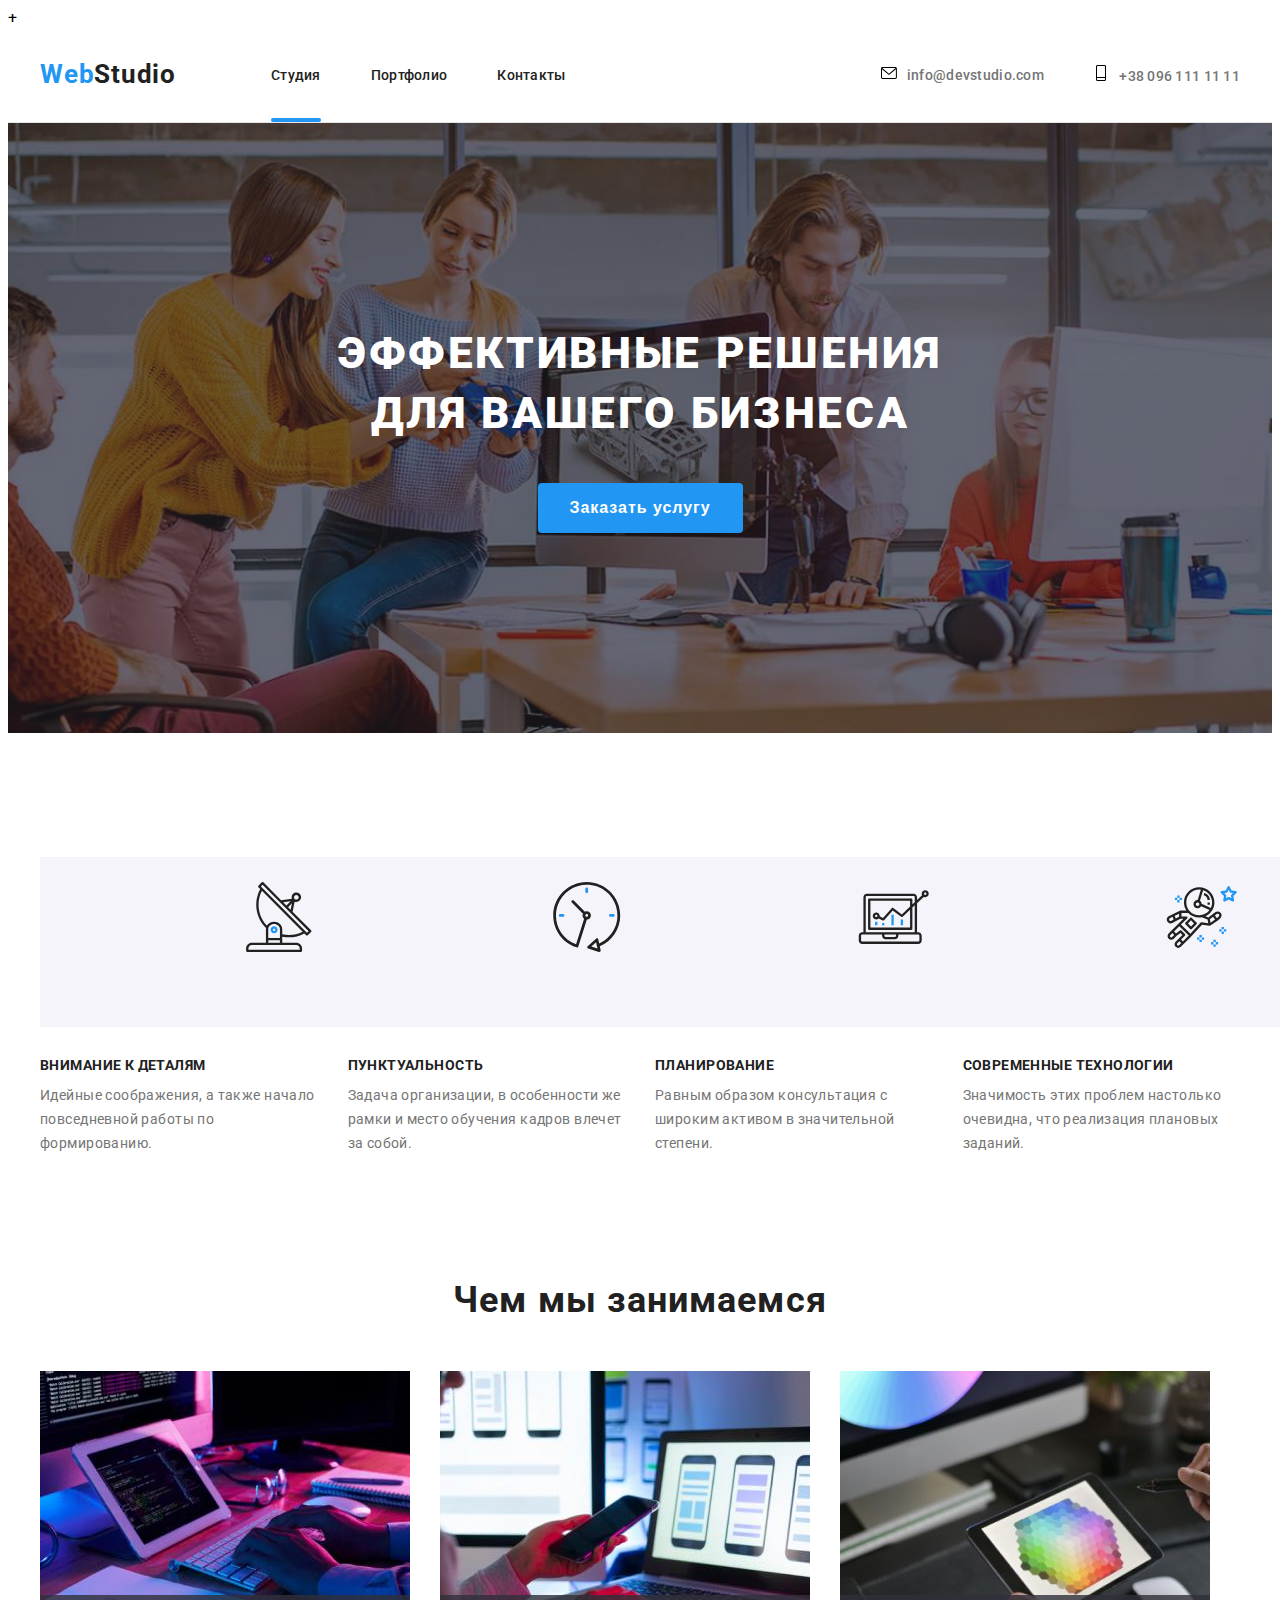
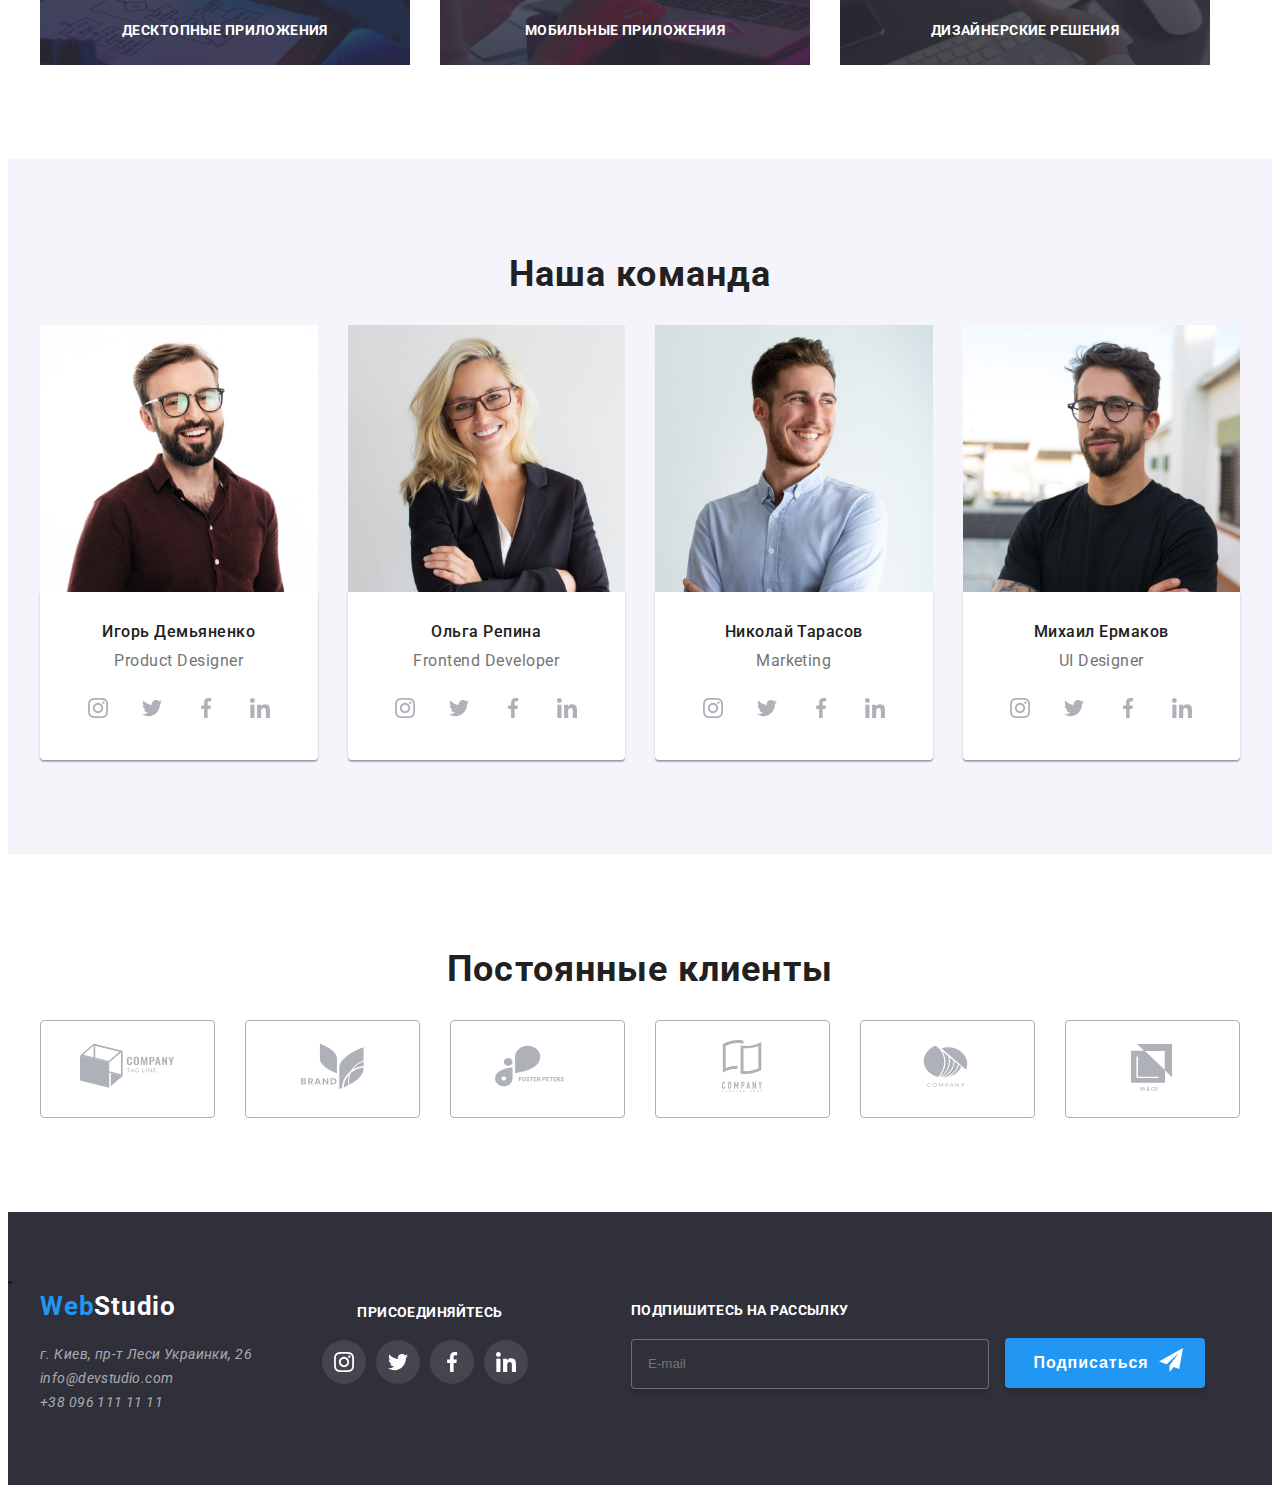
==== commit 4ed00511: "бургер меню" ====
--- a/index.html
+++ b/index.html
@@ -1,4 +1,4 @@
-<!DOCTYPE html>
++<!DOCTYPE html>
 <html lang="ru">
 
 <head>
@@ -50,6 +50,64 @@
                         +38 096 111 11 11</a>
                 </li>
             </ul>
+            <button class="menu-open-btn">
+                <svg class="menu-open-btn__icon" width="40" height="40">
+                    <use href="./images/sprite.svg#icon-menu_40px"></use>
+                </svg>
+            </button>
+        </div>
+        <div class="backdrop is-hidden">
+            <div class="mob-menu">
+                <div class="mob-menu__content">
+
+                    <ul class="mob-menu__list list">
+                        <li class="mob-menu__item">
+                            <a class="mob-menu__link link" href="./index.html">Студия</a>
+                        </li>
+                        <li class="mob-menu__item">
+                            <a class="mob-menu__link link" href="./portfolio.html">Портфолио</a>
+                        </li>
+                        <li class="mob-menu__item">
+                            <a class="mob-menu__link link" href="">Контакты</a>
+                        </li>
+                    </ul>
+
+                    <ul class="mob-menu__contacts list">  
+                        <li class="mob-contacts__item">
+                            <a class="mob-menu__tel link" href="+380961111111">
+                                +38 096 111 11 11</a>
+                        </li>
+                        <li>
+                            <a class="mob-menu__mail link" href="mailto:info@devstudio.com">
+                                info@devstudio.com</a>
+                        </li>
+                    </ul>
+
+                    <ul class="mob-menu__social list">
+                        <li class="mob-social__item">
+                            <a class="mob-social__link link" href="">Instagram</a>
+                            <span></span>
+                        </li>
+                        <li class="mob-social__item">
+                            <a class="mob-social__link link" href="">Twitter</a>
+                            <span></span>
+                        </li>
+                        <li class="mob-social__item">
+                            <a class="mob-social__link link" href="">Facebook</a>
+                            <span></span>
+                        </li>
+                        <li class="mob-social__item">
+                            <a class="mob-social__link link" href="">Linkedin</a>
+                        </li>
+                    </ul>
+
+                </div>
+                <button class="menu-close-btn">
+                    <svg width="40" height="40">
+                        <use href="./images/sprite.svg#icon-close_40px"></use>
+                    </svg>
+                </button>
+            </div>
         </div>
     </header>
 
@@ -487,6 +545,8 @@
     </div>
     
     <script src="./js/modal.js"></script>
+    <script src="./js/mobile-menu.js"></script>
+
 
 </body>
 
--- a/css/main.min.css
+++ b/css/main.min.css
@@ -1,2 +1,2 @@
-:root{--primary-title-color: #ffffff;--second-title-color: #2f303a;--third-title-color: #e5e5e5;--fourth-title-color: #f5f4fa;--prymary-text-color: #212121;--second-text-color: #757575;--third-text-color: #ffffff;--fourth-text-color: #2196f3}p,h1,h2,h3,h5,h6{margin:0}ul{margin:0;padding-left:0}img{display:block;width:100%;height:auto}body{font-family:"Raleway", sans-serif;font-family:"Roboto", sans-serif}.link{text-decoration:none;transition:250ms ease}.list{list-style:none}.last{margin-right:0}body{font-family:"Raleway", sans-serif;font-family:"Roboto", sans-serif}.container{width:100%;margin:0 auto;padding-left:15px;padding-right:15px}@media screen and (min-width: 480px){.container{width:480px}}@media screen and (min-width: 768px){.container{width:768px}}@media screen and (min-width: 1200px){.container{width:1200px}}.header{background:var(--primary-title-color);border-bottom:1px solid var(--third-title-color)}.header__container{display:flex;align-items:center;padding-top:32px;padding-bottom:32px}.header__nav{display:flex;align-items:center}.header__logo{font-weight:bold;font-size:26px;line-height:calc(31 / 26);letter-spacing:0.03em;color:var(--fourth-text-color);margin-left:0px;margin-right:95px}.header__spanlogo{font-weight:bold;font-size:26px;line-height:calc(31 / 26);letter-spacing:0.03em;color:var(--prymary-text-color)}.header__list{display:flex;align-items:center}.header__item{margin-right:50px}.header__link{font-weight:500;font-size:14px;line-height:calc(16 / 14);letter-spacing:0.02em;color:var(--prymary-text-color);position:relative;transition:250ms ease}.header__link:hover,.header__link:focus{color:var(--fourth-text-color)}.header__current::after{content:"";position:absolute;width:100%;height:4px;border-radius:2px;background-color:var(--fourth-text-color);display:block;bottom:-41px}.header__contacts{display:flex;margin-left:auto;align-items:center}.header__mail{font-weight:500;font-size:14px;line-height:calc(16 / 14);letter-spacing:0.02em;color:var(--second-text-color);display:flex}.header__mail:hover,.header__mail:focus{color:var(--fourth-text-color);fill:var(--fourth-text-color)}.header__tel{font-weight:500;font-size:14px;line-height:calc(16 / 14);letter-spacing:0.02em;color:var(--second-text-color);margin-left:52px}.header__tel:hover,.header__tel:focus{color:var(--fourth-text-color);fill:var(--fourth-text-color)}.header__svg{margin-right:10px}.main{background:var(--fourth-title-color)}.main .hero{width:100%;background-image:linear-gradient(to right, rgba(47,48,58,0.4), rgba(47,48,58,0.4)),url(../images/we.jpg);background-repeat:no-repeat;background-position:center;background-size:cover;padding-top:200px;padding-bottom:200px}.hero__tittle{font-weight:900;font-size:44px;line-height:calc(60 / 44);text-align:center;letter-spacing:0.06em;color:var(--third-text-color);max-width:696px;margin-left:auto;margin-right:auto}.hero__btn{background-color:var(--fourth-text-color);cursor:pointer;font-weight:bold;font-size:16px;line-height:calc(30 / 16);display:flex;align-items:center;text-align:center;letter-spacing:0.06em;color:var(--third-text-color);border:none;border-radius:4px;padding:10px 32px;margin-top:40px;margin-left:auto;margin-right:auto;transition:250ms ease}.hero__btn:hover,.hero__btn:focus{background:#188ce8;color:var(--third-text-color)}.works{background:var(--primary-title-color);padding-top:60px;padding-bottom:60px}.works .works__list{align-items:center}@media screen and (min-width: 768px){.works .works__list{display:flex;flex-wrap:wrap;margin-left:-30px}}@media screen and (max-width: 1199px){.works__apps{display:none}}.works__item{width:100%}@media screen and (min-width: 768px){.works__item{flex-basis:calc(100% / 2 - 30px);margin-top:30px;margin-left:30px}}@media screen and (min-width: 1200px){.works__item{flex-basis:calc(100% / 4 - 30px);margin-top:30px;margin-left:30px}}.works__icon{width:100%;height:120px;background:var(--fourth-title-color);margin-bottom:30px;padding-left:100px;padding-right:100px;padding-bottom:25px;padding-top:25px}.works-icon__svg{width:100%;height:70px;background:var(--fourth-title-color);margin-bottom:30px;background-repeat:no-repeat;background-position:center;margin-right:auto;margin-left:auto}.works-icon__tittle{font-weight:bold;font-size:14px;line-height:calc(16 / 14);letter-spacing:0.03em;text-transform:uppercase;color:var(--prymary-text-color);margin-bottom:10px;text-align:center}@media screen and (min-width: 768px){.works-icon__tittle{text-align:left}}.works-icon__text{font-weight:normal;font-size:14px;line-height:calc(24 / 14);letter-spacing:0.03em;color:var(--second-text-color);width:100%;margin-bottom:30px}.works__tittle{font-weight:bold;font-size:36px;line-height:calc(42 / 36);text-align:center;letter-spacing:0.03em;color:var(--prymary-text-color);margin-top:94px;margin-bottom:50px}.works__image{position:relative;justify-content:center;margin-left:30px}.works-image__div{width:370px;height:70px;background:#2f303acc;position:absolute;bottom:0px}.works-image__tittle{font-size:14px;font-style:normal;font-weight:700;line-height:16px;letter-spacing:0.03em;text-align:center;color:#ffffff;margin-top:27px}.team{padding-top:60px;padding-bottom:60px;background:var(--fourth-title-color)}.team .team__list{align-items:center}@media screen and (min-width: 768px){.team .team__list{display:flex;flex-wrap:wrap;margin-left:-30px}}.team__tittle{font-weight:bold;font-size:36px;line-height:calc(42 / 36);text-align:center;letter-spacing:0.03em;color:var(--prymary-text-color)}.team__item{background:var(--primary-title-color);width:100%}@media screen and (max-width: 768px){.team__item{margin-top:30px}}@media screen and (min-width: 768px){.team__item{flex-basis:calc(100% / 2 - 30px);margin-left:30px;margin-top:30px}}@media screen and (min-width: 1200px){.team__item{flex-basis:calc(100% / 4 - 30px);margin-left:30px;margin-top:30px}}.team__image{padding:30px 30px;box-shadow:0px 1px 3px rgba(0,0,0,0.12),0px 1px 1px rgba(0,0,0,0.14),0px 2px 1px rgba(0,0,0,0.2);border-radius:0px 0px 4px 4px;border-top:none}.team-image__tittle{font-weight:500;font-size:16px;line-height:calc(19 / 16);text-align:center;letter-spacing:0.03em;color:var(--prymary-text-color)}.team-image__text{font-weight:normal;font-size:16px;line-height:calc(19 / 16);text-align:center;letter-spacing:0.03em;color:var(--second-text-color);margin-top:10px;margin-bottom:16px}.team-social__list{display:flex;justify-content:center}.team-social__item{width:44px;height:44px}.team-social__item+.team-social__item{margin-left:10px}.team-social__link{width:100%;height:100%;border-radius:50%;background:var(--primary-title-color);display:flex;background-repeat:no-repeat;align-items:center;justify-content:center}.team-social__link:focus,.team-social__link:hover{background:var(--fourth-text-color)}.team-social__icon{width:20px;height:20px;background-repeat:no-repeat;fill:#afb1b8}.team-social__link:focus .team-social__icon,.team-social__link:hover .team-social__icon{fill:var(--third-text-color)}.clients{background:var(--primary-title-color);padding-top:60px;padding-bottom:60px}.clients .clients__list{align-items:center}@media screen and (min-width: 320px){.clients .clients__list{display:flex;flex-wrap:wrap;margin-left:-30px}}.clients__tittle{font-weight:bold;font-size:36px;line-height:calc(42 / 36);text-align:center;letter-spacing:0.03em;color:var(--prymary-text-color)}.clients__item{width:100%;border:1px solid #afb1b8;box-sizing:border-box;border-radius:4px;padding-top:16px;padding-bottom:16px;padding-left:32px;padding-right:32px;position:relative;transition:250ms ease}@media screen and (max-width: 768px){.clients__item{margin-top:30px}}@media screen and (min-width: 320px){.clients__item{flex-basis:calc(100% / 2 - 30px);margin-left:30px;margin-top:30px}}@media screen and (min-width: 768px){.clients__item{flex-basis:calc(100% / 3 - 30px);margin-left:30px;margin-top:30px}}@media screen and (min-width: 1200px){.clients__item{flex-basis:calc(100% / 6 - 30px);margin-left:30px;margin-top:30px}}.clients__svg{width:100%;height:60px;justify-content:center;align-items:center;text-align:center;background-repeat:no-repeat;background-position:center;fill:#afb1b8;transition:fill 250ms ease}.clients__item:hover,.clients__item:focus{border:1px solid var(--fourth-text-color);border-radius:4px}.clients__item:hover .clients__svg,.clients__item:focus .clients__svg{fill:var(--fourth-text-color)}.footer{background:var(--second-title-color);padding:60px 0 60px 0}@media screen and (max-width: 768px){.footer .footer__contacts{align-items:center;justify-content:center;text-align:center}}@media screen and (min-width: 1200px){.footer .footer__contacts{display:flex}}.footer__logo{font-weight:bold;font-size:26px;line-height:calc(31 / 26);letter-spacing:0.03em;color:var(--fourth-text-color);margin-bottom:20px;display:block}@media screen and (max-width: 768px){.footer__logo{text-align:center;padding-left:95px}}@media screen and (min-width: 768px){.footer__logo{padding-left:100px}}@media screen and (min-width: 1200px){.footer__logo{padding-left:0px}}.footer__spanlogo{color:var(--third-text-color)}@media screen and (max-width: 768px){.footer__contacts{text-align:center;justify-content:center}}@media screen and (min-width: 768px){.footer-contacts__general{display:flex;padding-bottom:60px;padding-left:60px;padding-right:74px;justify-content:space-between}}@media screen and (min-width: 1200px){.footer-contacts__general{padding-left:0px;padding-right:0px;padding-bottom:0}}@media screen and (min-width: 768px){.footer-contacts__list{text-align:center}}@media screen and (min-width: 1200px){.footer-contacts__list{text-align:start;margin-right:70px}}.footer__link{font-weight:normal;margin-top:9px;font-size:14px;line-height:calc(24 / 14);letter-spacing:0.03em;color:rgba(255,255,255,0.6)}.footer__link:hover{color:var(--third-text-color)}@media screen and (max-width: 768px){.footer__social{text-align:center;justify-content:center;margin-top:60px;margin-bottom:60px}}@media screen and (min-width: 768px){.footer__social{text-align:center;justify-content:center;margin-top:-38px}}.footer-social__tittle{font-weight:bold;font-size:14px;line-height:16px;letter-spacing:0.03em;color:#ffffff;margin-bottom:20px}.footer-social__list{display:flex}@media screen and (max-width: 768px){.footer-social__list{text-align:center;justify-content:center}}.footer-social__item{width:44px;height:44px;margin-right:10px}.footer-social__link{width:100%;height:100%;border-radius:50%;background:rgba(255,255,255,0.1);display:flex;align-items:center;justify-content:center}.footer-social__link:focus,.footer-social__link:hover{background:var(--fourth-text-color)}.footer-social__icon{fill:var(--primary-title-color);width:20px;height:20px;background-position:center;background-repeat:no-repeat}@media screen and (min-width: 768px){.footer__subscribe{justify-content:center;align-items:center;text-align:center}}@media screen and (min-width: 1200px){.footer__subscribe{margin-top:-40px;margin-left:93px}}.footer-subscribe__tittle{font-weight:bold;font-size:14px;line-height:16px;letter-spacing:0.03em;color:#ffffff;margin-bottom:20px}@media screen and (min-width: 1200px){.footer-subscribe__tittle{text-align:start}}.footer-subscribe__input{width:358px;height:50px;border:1px solid #ffffff4d;border-radius:4px;background:var(--second-title-color);padding:16px;box-shadow:0px 4px 4px 0px #00000026;color:#ffffff99}@media screen and (max-width: 768px){.footer-subscribe__input{width:100%;margin-bottom:20px}}@media screen and (min-width: 768px){.footer-subscribe__input{justify-content:center;width:100%;margin-bottom:20px}}@media screen and (min-width: 1200px){.footer-subscribe__input{width:358px}}.footer-subscribe__btn{width:200px;height:50px;margin-left:12px;border-radius:4px;background-color:var(--fourth-text-color);box-shadow:0px 4px 4px 0px #00000026;border:none;color:#ffffff;font-size:16px;font-style:normal;font-weight:700;line-height:30px;letter-spacing:0.06em;position:relative}.footer-btn__icon::after{content:url("../images/send.svg");margin-left:10px;position:absolute;margin-right:28px}.footer-btn__icon{margin-left:-28px}.projects{background:var(--primary-title-color);padding-top:60px;padding-bottom:60px}.projects__link{align-items:center;margin-bottom:16px}@media screen and (min-width: 320px){.projects__link{display:flex;flex-wrap:wrap}}@media screen and (min-width: 768px){.projects__link{display:flex;margin-left:64px}}@media screen and (min-width: 1200px){.projects__link{display:flex;margin-left:280px}}.projects-link__item{background:var(--primary-title-color)}@media screen and (min-width: 320px){.projects-link__item{margin-top:15px;margin-right:8px;justify-content:start}}@media screen and (min-width: 768px){.projects-link__item{display:flex;margin-right:8px}}@media screen and (min-width: 1200px){.projects-link__item{display:flex;margin-right:8px}}.projects-link__btn{background:var(--fourth-title-color);cursor:pointer;border:none;padding:6px 22px;border-radius:4px;box-shadow:0px 3px 1px rgba(0,0,0,0.1),0px 1px 2px rgba(0,0,0,0.08),0px 2px 2px rgba(0,0,0,0.12);transition:250ms ease}.projects-link__btn:hover,.projects-link__btn:focus{background:var(--fourth-text-color);color:var(--third-text-color)}.projects__list{align-items:center}@media screen and (min-width: 768px){.projects__list{display:flex;flex-wrap:wrap;margin-left:-30px}}.projects__item{background:var(--primary-title-color);width:100%;transition:250ms cubic-bezier(0.4, 0, 0.2, 1)}@media screen and (max-width: 768px){.projects__item{margin-top:30px}}@media screen and (min-width: 768px){.projects__item{flex-basis:calc(100% / 2 - 30px);margin-left:30px;margin-top:30px}}@media screen and (min-width: 1200px){.projects__item{flex-basis:calc(100% / 3 - 30px);margin-left:30px;margin-top:30px}}.projects__item:hover{box-shadow:0px 1px 1px rgba(0,0,0,0.12),0px 4px 4px rgba(0,0,0,0.06),1px 4px 6px rgba(0,0,0,0.16)}.projects__item:hover .projects-hover__text{transform:translateY(0)}.projects-item__hover{position:relative;overflow:hidden}.projects-hover__text{color:var(--third-text-color);background:#2196f3e5;font-family:Roboto;font-size:18px;font-style:normal;font-weight:400;line-height:28px;letter-spacing:0.03em;text-align:left;position:absolute;top:0;bottom:0;left:0;padding-right:24px;padding-left:24px;padding-top:63px;padding-bottom:63px;transform:translateY(100%);transition:transform 250ms linear}.projects-item__name{border:1px solid #eeeeee;border-top:none;padding-top:20}.projects-name__tittle{font-weight:bold;font-size:18px;line-height:calc(36 / 18);letter-spacing:0.06em;color:var(--prymary-text-color);margin-bottom:4px;margin-right:24px;margin-left:24px}.projects-name__text{font-weight:normal;font-size:16px;line-height:calc(30 / 16);letter-spacing:0.03em;color:var(--second-text-color);margin-top:0px;margin-right:24px;margin-left:24px;margin-bottom:20px}.backdrop{position:fixed;width:100vw;height:100vh;background:#00000033;top:0;display:flex;align-items:center;justify-content:center;transition:opacity 250ms ease-in-out, visibility 250ms ease-in-out}.backdrop.is-hidden{opacity:0;visibility:hidden;pointer-events:none}.backdrop.is-hidden .modal{transform:scale(2)}.modal{position:relative;width:528px;min-height:581px;background-color:#fff;border-radius:4px;transform:scale(1);transition:transform 300ms ease;padding:40px}.modal__tittle{color:var(--prymary-text-color);font-size:20px;font-style:normal;font-weight:700;line-height:23px;letter-spacing:0.03em;text-align:center;margin-bottom:12px}.modal__data{display:block;position:relative}.modal__label{font-size:12px;font-style:normal;font-weight:400;line-height:14px;letter-spacing:0.01em;text-align:left;color:var(--second-text-color)}.modal__input{width:448px;height:40px;margin-bottom:10px;border-radius:4px;border:1px solid #21212133;margin-top:4px;display:inline-block;padding-left:42px;outline:none}.modal__input:hover,.modal__input:focus{border:1px solid var(--fourth-text-color);border-radius:4px;transition:250ms cubic-bezier(0.4, 0, 0.2, 1)}.modal__input:hover+.modal-input__icon,.modal__input:focus+.modal-input__icon{fill:var(--fourth-text-color);transition:250ms cubic-bezier(0.4, 0, 0.2, 1)}.modal-input__icon{position:absolute;width:18px;height:18px;left:10px;top:50%;transform:translateY(-70%)}.modal__texterea{width:448px;height:120px;border-radius:4px;border:1px solid #21212133;padding:12px 16px 12px 16px;resize:none;font-size:12px;font-style:normal;font-weight:400;margin-bottom:28px;margin-top:4px}.modal__checkbox:checked+.modal-checkbox__label span{background-color:var(--fourth-text-color);border:none}.modal-checkbox__label{font-size:14px;font-style:normal;font-weight:400;color:var(--second-text-color);display:flex}.modal-checkbox__label span{width:16px;height:15px;border-radius:3px;border:2px solid var(--second-title-color);margin-right:7px;display:flex;align-items:center}.modal-checkbox__icon{width:16px;height:15px;fill:var(--primary-title-color)}.modal-checkbox__link{color:var(--fourth-text-color);margin-left:7px}.modal__btn{background-color:var(--fourth-text-color);cursor:pointer;font-weight:bold;font-size:16px;line-height:calc(30 / 16);display:flex;align-items:center;text-align:center;letter-spacing:0.06em;color:var(--third-text-color);border:none;border-radius:4px;padding:10px 55px;margin-top:40px;margin-left:auto;margin-right:auto;transition:250ms ease;box-shadow:0px 4px 4px 0px #00000026}.modal__btn:hover,.modal__btn:focus{background:#188ce8;transition:250ms cubic-bezier(0.4, 0, 0.2, 1)}.modal__close{position:absolute;right:8px;top:8px;border-radius:50%;border:1px solid #0000001a;background:#ffffff;width:30px;height:30px;align-items:center;justify-content:center;display:flex}.modal__close:hover .modal-close__icon{fill:var(--fourth-text-color);transition:250ms cubic-bezier(0.4, 0, 0.2, 1)}.modal-close__icon{width:11px;height:11px}.hidden{position:absolute;width:1px;height:1px;margin:-1px;padding:0;overflow:hidden;border:0;clip:rect(0 0 0 0)}.hero__btn{background-color:var(--fourth-text-color);cursor:pointer;font-weight:bold;font-size:16px;line-height:calc(30 / 16);display:flex;align-items:center;text-align:center;letter-spacing:0.06em;color:var(--third-text-color);border:none;border-radius:4px;padding:10px 32px;margin-top:40px;margin-left:auto;margin-right:auto;transition:250ms ease}.hero__btn:hover,.hero__btn:focus{background:#188ce8;color:var(--third-text-color)}.modal__btn{background-color:var(--fourth-text-color);cursor:pointer;font-weight:bold;font-size:16px;line-height:calc(30 / 16);display:flex;align-items:center;text-align:center;letter-spacing:0.06em;color:var(--third-text-color);border:none;border-radius:4px;padding:10px 55px;margin-top:40px;margin-left:auto;margin-right:auto;transition:250ms ease;box-shadow:0px 4px 4px 0px #00000026}.modal__btn:hover,.modal__btn:focus{background:#188ce8;transition:250ms cubic-bezier(0.4, 0, 0.2, 1)}.footer-subscribe__btn{width:200px;height:50px;margin-left:12px;border-radius:4px;background-color:var(--fourth-text-color);box-shadow:0px 4px 4px 0px #00000026;border:none;color:#ffffff;font-size:16px;font-style:normal;font-weight:700;line-height:30px;letter-spacing:0.06em;position:relative}.header__logo{font-weight:bold;font-size:26px;line-height:calc(31 / 26);letter-spacing:0.03em;color:var(--fourth-text-color);margin-left:0px;margin-right:95px}.header__spanlogo{font-weight:bold;font-size:26px;line-height:calc(31 / 26);letter-spacing:0.03em;color:var(--prymary-text-color)}.footer__logo{font-weight:bold;font-size:26px;line-height:calc(31 / 26);letter-spacing:0.03em;color:var(--fourth-text-color);margin-left:0px;margin-right:95px;margin-bottom:20px;display:block}.footer__spanlogo{color:var(--third-text-color)}.team{background:var(--fourth-title-color);padding-top:94px;padding-bottom:94px}.works{background:var(--primary-title-color);padding-top:94px;padding-bottom:94px}.clients{background:var(--primary-title-color);padding-top:94px;padding-bottom:94px}.projects{background:var(--primary-title-color);padding-top:94px;padding-bottom:94px}.team-social__link{width:100%;height:100%;border-radius:50%;background:var(--primary-title-color);display:flex;background-repeat:no-repeat;align-items:center;justify-content:center}.team-social__link:focus,.team-social__link:hover{background:var(--fourth-text-color)}.team-social__icon{width:20px;height:20px;background-repeat:no-repeat;fill:#afb1b8}.team-social__link:focus .team-social__icon,.team-social__link:hover .team-social__icon{fill:var(--third-text-color)}.footer-social__list{display:flex}.footer-social__item{width:44px;height:44px;margin-right:10px}.footer-social__link{width:100%;height:100%;border-radius:50%;background:rgba(255,255,255,0.1);display:flex;align-items:center;justify-content:center}.footer-social__link:focus,.footer-social__link:hover{background:var(--fourth-text-color)}.footer-social__icon{fill:var(--primary-title-color);width:20px;height:20px;background-position:center;background-repeat:no-repeat}
+:root{--primary-title-color: #ffffff;--second-title-color: #2f303a;--third-title-color: #e5e5e5;--fourth-title-color: #f5f4fa;--prymary-text-color: #212121;--second-text-color: #757575;--third-text-color: #ffffff;--fourth-text-color: #2196f3}p,h1,h2,h3,h5,h6{margin:0}ul{margin:0;padding-left:0}img{display:block;width:100%;height:auto}body{font-family:"Raleway", sans-serif;font-family:"Roboto", sans-serif}.link{text-decoration:none;transition:250ms ease}.list{list-style:none}.last{margin-right:0}body{font-family:"Raleway", sans-serif;font-family:"Roboto", sans-serif}.container{width:100%;margin:0 auto;padding-left:15px;padding-right:15px}@media screen and (min-width: 480px){.container{width:480px}}@media screen and (min-width: 768px){.container{width:768px}}@media screen and (min-width: 1200px){.container{width:1200px}}.header{background:var(--primary-title-color);border-bottom:1px solid var(--third-title-color)}.header__container{display:flex;align-items:center;padding-top:32px;padding-bottom:32px}.header__nav{display:flex;align-items:center}.header__logo{font-weight:bold;font-size:26px;line-height:calc(31 / 26);letter-spacing:0.03em;color:var(--fourth-text-color);margin-left:0px;margin-right:95px}.header__spanlogo{font-weight:bold;font-size:26px;line-height:calc(31 / 26);letter-spacing:0.03em;color:var(--prymary-text-color)}.header__list{display:flex;align-items:center}@media (max-width: 767px){.header__list{display:none}}.header__item{margin-right:50px}.header__link{font-weight:500;font-size:14px;line-height:calc(16 / 14);letter-spacing:0.02em;color:var(--prymary-text-color);position:relative;transition:250ms ease}.header__link:hover,.header__link:focus{color:var(--fourth-text-color)}.header__current::after{content:"";position:absolute;width:100%;height:4px;border-radius:2px;background-color:var(--fourth-text-color);display:block}@media screen and (min-width: 768px){.header__current::after{bottom:-42px}}@media screen and (min-width: 1200px){.header__current::after{bottom:-39px}}.header__contacts{margin-left:auto;align-items:center}@media (max-width: 767px){.header__contacts{display:none}}@media screen and (min-width: 1200px){.header__contacts{display:flex}}.header__mail{font-weight:500;font-size:14px;line-height:calc(16 / 14);letter-spacing:0.02em;color:var(--second-text-color);display:flex}.header__mail:hover,.header__mail:focus{color:var(--fourth-text-color);fill:var(--fourth-text-color)}.header__tel{font-weight:500;font-size:14px;line-height:calc(16 / 14);letter-spacing:0.02em;color:var(--second-text-color)}@media screen and (min-width: 1200px){.header__tel{margin-left:52px}}.header__tel:hover,.header__tel:focus{color:var(--fourth-text-color);fill:var(--fourth-text-color)}.header__svg{margin-right:10px}.menu-open-btn{display:flex;margin-left:auto;width:40px;height:40px;border:none;align-items:center;justify-content:center;fill:#212121;background:#fff;cursor:pointer;padding:0}@media screen and (min-width: 768px){.menu-open-btn{display:none}}.menu-close-btn{display:flex;width:40px;height:40px;border:none;justify-content:center;align-items:center;background:#fff;cursor:pointer;padding:0}.mob-menu{width:470px;height:796px;position:absolute;background-color:#fff;top:0;padding:10px 15px 48px 40px;display:flex;justify-content:space-between}@media screen and (min-width: 768px){.mob-menu{display:none}}.mob-menu__content{justify-content:space-between}.mob-menu__list{display:block;margin-top:38px}.mob-menu__item:not(:last-child){margin-bottom:32px}.mob-menu__link{font-style:normal;font-weight:500;font-size:40px;line-height:47px;letter-spacing:0.02em;color:#212121}.mob-menu__link:hover,.mob-menu__link:focus{color:#2196f3}.mob-menu__contacts{display:block;margin-top:300px;margin-bottom:64px}.mob-contacts__item:not(:last-child){margin-bottom:32px}.mob-menu__tel{font-style:normal;font-weight:500;font-size:34px;line-height:40px;letter-spacing:0.02em;color:#757575}.mob-menu__tel:hover,.mob-menu__tel:focus{color:#2196f3}.mob-menu__mail{font-style:normal;font-weight:500;font-size:24px;line-height:28px;letter-spacing:0.02em;color:#757575}.mob-menu__mail:hover,.mob-menu__mail:focus{color:#2196f3}.mob-menu__social{display:flex}.mob-social__item{margin-right:10px;display:flex}.mob-social__link{font-style:normal;font-weight:500;font-size:18px;line-height:22px;letter-spacing:0.02em;color:#2196f3;display:block;margin-right:10px}.mob-social__item span{width:1px;height:22px;display:block;border:1px solid #21212133}.main{background:var(--fourth-title-color)}.main .hero{width:100%;background-image:linear-gradient(to right, rgba(47,48,58,0.4), rgba(47,48,58,0.4)),url(../images/we.jpg);background-repeat:no-repeat;background-position:center;background-size:cover;padding-top:200px;padding-bottom:200px}.hero__tittle{font-weight:900;font-size:44px;line-height:calc(60 / 44);text-align:center;letter-spacing:0.06em;color:var(--third-text-color);max-width:696px;margin-left:auto;margin-right:auto}@media screen and (max-width: 1200px){.hero__tittle{font-size:26px;max-width:360px}}.hero__btn{background-color:var(--fourth-text-color);cursor:pointer;font-weight:bold;font-size:16px;line-height:calc(30 / 16);display:flex;align-items:center;text-align:center;letter-spacing:0.06em;color:var(--third-text-color);border:none;border-radius:4px;padding:10px 32px;margin-top:40px;margin-left:auto;margin-right:auto;transition:250ms ease}.hero__btn:hover,.hero__btn:focus{background:#188ce8;color:var(--third-text-color)}.works{background:var(--primary-title-color);padding-top:60px;padding-bottom:60px}.works .works__list{align-items:center}@media screen and (min-width: 768px){.works .works__list{display:flex;flex-wrap:wrap;margin-left:-30px}}@media screen and (max-width: 1199px){.works__apps{display:none}}.works__item{width:100%}@media screen and (min-width: 768px){.works__item{flex-basis:calc(100% / 2 - 30px);margin-top:30px;margin-left:30px}}@media screen and (min-width: 1200px){.works__item{flex-basis:calc(100% / 4 - 30px);margin-top:30px;margin-left:30px}}.works__icon{width:100%;height:120px;background:var(--fourth-title-color);margin-bottom:30px;padding-left:100px;padding-right:100px;padding-bottom:25px;padding-top:25px}.works-icon__svg{width:100%;height:70px;background:var(--fourth-title-color);margin-bottom:30px;background-repeat:no-repeat;background-position:center;margin-right:auto;margin-left:auto}.works-icon__tittle{font-weight:bold;font-size:14px;line-height:calc(16 / 14);letter-spacing:0.03em;text-transform:uppercase;color:var(--prymary-text-color);margin-bottom:10px;text-align:center}@media screen and (min-width: 768px){.works-icon__tittle{text-align:left}}.works-icon__text{font-weight:normal;font-size:14px;line-height:calc(24 / 14);letter-spacing:0.03em;color:var(--second-text-color);width:100%;margin-bottom:30px}.works__tittle{font-weight:bold;font-size:36px;line-height:calc(42 / 36);text-align:center;letter-spacing:0.03em;color:var(--prymary-text-color);margin-top:94px;margin-bottom:50px}.works__image{position:relative;justify-content:center;margin-left:30px}.works-image__div{width:370px;height:70px;background:#2f303acc;position:absolute;bottom:0px}.works-image__tittle{font-size:14px;font-style:normal;font-weight:700;line-height:16px;letter-spacing:0.03em;text-align:center;color:#ffffff;margin-top:27px}.team{padding-top:60px;padding-bottom:60px;background:var(--fourth-title-color)}.team .team__list{align-items:center}@media screen and (min-width: 768px){.team .team__list{display:flex;flex-wrap:wrap;margin-left:-30px}}.team__tittle{font-weight:bold;font-size:36px;line-height:calc(42 / 36);text-align:center;letter-spacing:0.03em;color:var(--prymary-text-color)}.team__item{background:var(--primary-title-color);width:100%}@media screen and (max-width: 768px){.team__item{margin-top:30px}}@media screen and (min-width: 768px){.team__item{flex-basis:calc(100% / 2 - 30px);margin-left:30px;margin-top:30px}}@media screen and (min-width: 1200px){.team__item{flex-basis:calc(100% / 4 - 30px);margin-left:30px;margin-top:30px}}.team__image{padding:30px 30px;box-shadow:0px 1px 3px rgba(0,0,0,0.12),0px 1px 1px rgba(0,0,0,0.14),0px 2px 1px rgba(0,0,0,0.2);border-radius:0px 0px 4px 4px;border-top:none}.team-image__tittle{font-weight:500;font-size:16px;line-height:calc(19 / 16);text-align:center;letter-spacing:0.03em;color:var(--prymary-text-color)}.team-image__text{font-weight:normal;font-size:16px;line-height:calc(19 / 16);text-align:center;letter-spacing:0.03em;color:var(--second-text-color);margin-top:10px;margin-bottom:16px}.team-social__list{display:flex;justify-content:center}.team-social__item{width:44px;height:44px}.team-social__item+.team-social__item{margin-left:10px}.team-social__link{width:100%;height:100%;border-radius:50%;background:var(--primary-title-color);display:flex;background-repeat:no-repeat;align-items:center;justify-content:center}.team-social__link:focus,.team-social__link:hover{background:var(--fourth-text-color)}.team-social__icon{width:20px;height:20px;background-repeat:no-repeat;fill:#afb1b8}.team-social__link:focus .team-social__icon,.team-social__link:hover .team-social__icon{fill:var(--third-text-color)}.clients{background:var(--primary-title-color);padding-top:60px;padding-bottom:60px}.clients .clients__list{align-items:center}@media screen and (min-width: 320px){.clients .clients__list{display:flex;flex-wrap:wrap;margin-left:-30px}}.clients__tittle{font-weight:bold;font-size:36px;line-height:calc(42 / 36);text-align:center;letter-spacing:0.03em;color:var(--prymary-text-color)}.clients__item{width:100%;border:1px solid #afb1b8;box-sizing:border-box;border-radius:4px;padding-top:16px;padding-bottom:16px;padding-left:32px;padding-right:32px;position:relative;transition:250ms ease}@media screen and (max-width: 768px){.clients__item{margin-top:30px}}@media screen and (min-width: 320px){.clients__item{flex-basis:calc(100% / 2 - 30px);margin-left:30px;margin-top:30px}}@media screen and (min-width: 768px){.clients__item{flex-basis:calc(100% / 3 - 30px);margin-left:30px;margin-top:30px}}@media screen and (min-width: 1200px){.clients__item{flex-basis:calc(100% / 6 - 30px);margin-left:30px;margin-top:30px}}.clients__svg{width:100%;height:60px;justify-content:center;align-items:center;text-align:center;background-repeat:no-repeat;background-position:center;fill:#afb1b8;transition:fill 250ms ease}.clients__item:hover,.clients__item:focus{border:1px solid var(--fourth-text-color);border-radius:4px}.clients__item:hover .clients__svg,.clients__item:focus .clients__svg{fill:var(--fourth-text-color)}.footer{background:var(--second-title-color);padding:60px 0 60px 0}@media screen and (max-width: 768px){.footer .footer__contacts{align-items:center;justify-content:center;text-align:center}}@media screen and (min-width: 1200px){.footer .footer__contacts{display:flex}}.footer__logo{font-weight:bold;font-size:26px;line-height:calc(31 / 26);letter-spacing:0.03em;color:var(--fourth-text-color);margin-bottom:20px;display:block}@media screen and (max-width: 768px){.footer__logo{text-align:center;padding-left:95px}}@media screen and (min-width: 768px){.footer__logo{padding-left:100px}}@media screen and (min-width: 1200px){.footer__logo{padding-left:0px}}.footer__spanlogo{color:var(--third-text-color)}@media screen and (max-width: 768px){.footer__contacts{text-align:center;justify-content:center}}@media screen and (min-width: 768px){.footer-contacts__general{display:flex;padding-bottom:60px;padding-left:60px;padding-right:74px;justify-content:space-between}}@media screen and (min-width: 1200px){.footer-contacts__general{padding-left:0px;padding-right:0px;padding-bottom:0}}@media screen and (min-width: 768px){.footer-contacts__list{text-align:center}}@media screen and (min-width: 1200px){.footer-contacts__list{text-align:start;margin-right:70px}}.footer__link{font-weight:normal;margin-top:9px;font-size:14px;line-height:calc(24 / 14);letter-spacing:0.03em;color:rgba(255,255,255,0.6)}.footer__link:hover{color:var(--third-text-color)}@media screen and (max-width: 768px){.footer__social{text-align:center;justify-content:center;margin-top:60px;margin-bottom:60px}}@media screen and (min-width: 768px){.footer__social{text-align:center;justify-content:center;margin-top:-38px}}.footer-social__tittle{font-weight:bold;font-size:14px;line-height:16px;letter-spacing:0.03em;color:#ffffff;margin-bottom:20px}.footer-social__list{display:flex}@media screen and (max-width: 768px){.footer-social__list{text-align:center;justify-content:center}}.footer-social__item{width:44px;height:44px;margin-right:10px}.footer-social__link{width:100%;height:100%;border-radius:50%;background:rgba(255,255,255,0.1);display:flex;align-items:center;justify-content:center}.footer-social__link:focus,.footer-social__link:hover{background:var(--fourth-text-color)}.footer-social__icon{fill:var(--primary-title-color);width:20px;height:20px;background-position:center;background-repeat:no-repeat}@media screen and (min-width: 768px){.footer__subscribe{justify-content:center;align-items:center;text-align:center}}@media screen and (min-width: 1200px){.footer__subscribe{margin-top:-40px;margin-left:93px}}.footer-subscribe__tittle{font-weight:bold;font-size:14px;line-height:16px;letter-spacing:0.03em;color:#ffffff;margin-bottom:20px}@media screen and (min-width: 1200px){.footer-subscribe__tittle{text-align:start}}.footer-subscribe__input{width:358px;height:50px;border:1px solid #ffffff4d;border-radius:4px;background:var(--second-title-color);padding:16px;box-shadow:0px 4px 4px 0px #00000026;color:#ffffff99}@media screen and (max-width: 768px){.footer-subscribe__input{width:100%;margin-bottom:20px}}@media screen and (min-width: 768px){.footer-subscribe__input{justify-content:center;width:100%;margin-bottom:20px}}@media screen and (min-width: 1200px){.footer-subscribe__input{width:358px}}.footer-subscribe__btn{width:200px;height:50px;margin-left:12px;border-radius:4px;background-color:var(--fourth-text-color);box-shadow:0px 4px 4px 0px #00000026;border:none;color:#ffffff;font-size:16px;font-style:normal;font-weight:700;line-height:30px;letter-spacing:0.06em;position:relative}.footer-btn__icon::after{content:url("../images/send.svg");margin-left:10px;position:absolute;margin-right:28px}.footer-btn__icon{margin-left:-28px}.projects{background:var(--primary-title-color);padding-top:60px;padding-bottom:60px}.projects__link{align-items:center;margin-bottom:16px}@media screen and (min-width: 320px){.projects__link{display:flex;flex-wrap:wrap}}@media screen and (min-width: 768px){.projects__link{display:flex;margin-left:64px}}@media screen and (min-width: 1200px){.projects__link{display:flex;margin-left:280px}}.projects-link__item{background:var(--primary-title-color)}@media screen and (min-width: 320px){.projects-link__item{margin-top:15px;margin-right:8px;justify-content:start}}@media screen and (min-width: 768px){.projects-link__item{display:flex;margin-right:8px}}@media screen and (min-width: 1200px){.projects-link__item{display:flex;margin-right:8px}}.projects-link__btn{background:var(--fourth-title-color);cursor:pointer;border:none;padding:6px 22px;border-radius:4px;box-shadow:0px 3px 1px rgba(0,0,0,0.1),0px 1px 2px rgba(0,0,0,0.08),0px 2px 2px rgba(0,0,0,0.12);transition:250ms ease}.projects-link__btn:hover,.projects-link__btn:focus{background:var(--fourth-text-color);color:var(--third-text-color)}.projects__list{align-items:center}@media screen and (min-width: 768px){.projects__list{display:flex;flex-wrap:wrap;margin-left:-30px}}.projects__item{background:var(--primary-title-color);width:100%;transition:250ms cubic-bezier(0.4, 0, 0.2, 1)}@media screen and (max-width: 768px){.projects__item{margin-top:30px}}@media screen and (min-width: 768px){.projects__item{flex-basis:calc(100% / 2 - 30px);margin-left:30px;margin-top:30px}}@media screen and (min-width: 1200px){.projects__item{flex-basis:calc(100% / 3 - 30px);margin-left:30px;margin-top:30px}}.projects__item:hover{box-shadow:0px 1px 1px rgba(0,0,0,0.12),0px 4px 4px rgba(0,0,0,0.06),1px 4px 6px rgba(0,0,0,0.16)}.projects__item:hover .projects-hover__text{transform:translateY(0)}.projects-item__hover{position:relative;overflow:hidden}.projects-hover__text{color:var(--third-text-color);background:#2196f3e5;font-family:Roboto;font-size:18px;font-style:normal;font-weight:400;line-height:28px;letter-spacing:0.03em;text-align:left;position:absolute;top:0;bottom:0;left:0;padding-right:24px;padding-left:24px;padding-top:63px;padding-bottom:63px;transform:translateY(100%);transition:transform 250ms linear}.projects-item__name{border:1px solid #eeeeee;border-top:none;padding-top:20}.projects-name__tittle{font-weight:bold;font-size:18px;line-height:calc(36 / 18);letter-spacing:0.06em;color:var(--prymary-text-color);margin-bottom:4px;margin-right:24px;margin-left:24px}.projects-name__text{font-weight:normal;font-size:16px;line-height:calc(30 / 16);letter-spacing:0.03em;color:var(--second-text-color);margin-top:0px;margin-right:24px;margin-left:24px;margin-bottom:20px}.backdrop{position:fixed;width:100vw;height:100vh;background:#00000033;top:0;display:flex;align-items:center;justify-content:center;transition:opacity 250ms ease-in-out, visibility 250ms ease-in-out}.backdrop.is-hidden{opacity:0;visibility:hidden;pointer-events:none}.backdrop.is-hidden .modal{transform:scale(2)}.modal{position:relative;width:528px;min-height:581px;background-color:#fff;border-radius:4px;transform:scale(1);transition:transform 300ms ease;padding:40px}.modal__tittle{color:var(--prymary-text-color);font-size:20px;font-style:normal;font-weight:700;line-height:23px;letter-spacing:0.03em;text-align:center;margin-bottom:12px}.modal__data{display:block;position:relative}.modal__label{font-size:12px;font-style:normal;font-weight:400;line-height:14px;letter-spacing:0.01em;text-align:left;color:var(--second-text-color)}.modal__input{width:448px;height:40px;margin-bottom:10px;border-radius:4px;border:1px solid #21212133;margin-top:4px;display:inline-block;padding-left:42px;outline:none}.modal__input:hover,.modal__input:focus{border:1px solid var(--fourth-text-color);border-radius:4px;transition:250ms cubic-bezier(0.4, 0, 0.2, 1)}.modal__input:hover+.modal-input__icon,.modal__input:focus+.modal-input__icon{fill:var(--fourth-text-color);transition:250ms cubic-bezier(0.4, 0, 0.2, 1)}.modal-input__icon{position:absolute;width:18px;height:18px;left:10px;top:50%;transform:translateY(-70%)}.modal__texterea{width:448px;height:120px;border-radius:4px;border:1px solid #21212133;padding:12px 16px 12px 16px;resize:none;font-size:12px;font-style:normal;font-weight:400;margin-bottom:28px;margin-top:4px}.modal__checkbox:checked+.modal-checkbox__label span{background-color:var(--fourth-text-color);border:none}.modal-checkbox__label{font-size:14px;font-style:normal;font-weight:400;color:var(--second-text-color);display:flex}.modal-checkbox__label span{width:16px;height:15px;border-radius:3px;border:2px solid var(--second-title-color);margin-right:7px;display:flex;align-items:center}.modal-checkbox__icon{width:16px;height:15px;fill:var(--primary-title-color)}.modal-checkbox__link{color:var(--fourth-text-color);margin-left:7px}.modal__btn{background-color:var(--fourth-text-color);cursor:pointer;font-weight:bold;font-size:16px;line-height:calc(30 / 16);display:flex;align-items:center;text-align:center;letter-spacing:0.06em;color:var(--third-text-color);border:none;border-radius:4px;padding:10px 55px;margin-top:40px;margin-left:auto;margin-right:auto;transition:250ms ease;box-shadow:0px 4px 4px 0px #00000026}.modal__btn:hover,.modal__btn:focus{background:#188ce8;transition:250ms cubic-bezier(0.4, 0, 0.2, 1)}.modal__close{position:absolute;right:8px;top:8px;border-radius:50%;border:1px solid #0000001a;background:#ffffff;width:30px;height:30px;align-items:center;justify-content:center;display:flex}.modal__close:hover .modal-close__icon{fill:var(--fourth-text-color);transition:250ms cubic-bezier(0.4, 0, 0.2, 1)}.modal-close__icon{width:11px;height:11px}.hidden{position:absolute;width:1px;height:1px;margin:-1px;padding:0;overflow:hidden;border:0;clip:rect(0 0 0 0)}.hero__btn{background-color:var(--fourth-text-color);cursor:pointer;font-weight:bold;font-size:16px;line-height:calc(30 / 16);display:flex;align-items:center;text-align:center;letter-spacing:0.06em;color:var(--third-text-color);border:none;border-radius:4px;padding:10px 32px;margin-top:40px;margin-left:auto;margin-right:auto;transition:250ms ease}.hero__btn:hover,.hero__btn:focus{background:#188ce8;color:var(--third-text-color)}.modal__btn{background-color:var(--fourth-text-color);cursor:pointer;font-weight:bold;font-size:16px;line-height:calc(30 / 16);display:flex;align-items:center;text-align:center;letter-spacing:0.06em;color:var(--third-text-color);border:none;border-radius:4px;padding:10px 55px;margin-top:40px;margin-left:auto;margin-right:auto;transition:250ms ease;box-shadow:0px 4px 4px 0px #00000026}.modal__btn:hover,.modal__btn:focus{background:#188ce8;transition:250ms cubic-bezier(0.4, 0, 0.2, 1)}.footer-subscribe__btn{width:200px;height:50px;margin-left:12px;border-radius:4px;background-color:var(--fourth-text-color);box-shadow:0px 4px 4px 0px #00000026;border:none;color:#ffffff;font-size:16px;font-style:normal;font-weight:700;line-height:30px;letter-spacing:0.06em;position:relative}.header__logo{font-weight:bold;font-size:26px;line-height:calc(31 / 26);letter-spacing:0.03em;color:var(--fourth-text-color);margin-left:0px;margin-right:95px}.header__spanlogo{font-weight:bold;font-size:26px;line-height:calc(31 / 26);letter-spacing:0.03em;color:var(--prymary-text-color)}.footer__logo{font-weight:bold;font-size:26px;line-height:calc(31 / 26);letter-spacing:0.03em;color:var(--fourth-text-color);margin-left:0px;margin-right:95px;margin-bottom:20px;display:block}.footer__spanlogo{color:var(--third-text-color)}.team{background:var(--fourth-title-color);padding-top:94px;padding-bottom:94px}.works{background:var(--primary-title-color);padding-top:94px;padding-bottom:94px}.clients{background:var(--primary-title-color);padding-top:94px;padding-bottom:94px}.projects{background:var(--primary-title-color);padding-top:94px;padding-bottom:94px}.team-social__link{width:100%;height:100%;border-radius:50%;background:var(--primary-title-color);display:flex;background-repeat:no-repeat;align-items:center;justify-content:center}.team-social__link:focus,.team-social__link:hover{background:var(--fourth-text-color)}.team-social__icon{width:20px;height:20px;background-repeat:no-repeat;fill:#afb1b8}.team-social__link:focus .team-social__icon,.team-social__link:hover .team-social__icon{fill:var(--third-text-color)}.footer-social__list{display:flex}.footer-social__item{width:44px;height:44px;margin-right:10px}.footer-social__link{width:100%;height:100%;border-radius:50%;background:rgba(255,255,255,0.1);display:flex;align-items:center;justify-content:center}.footer-social__link:focus,.footer-social__link:hover{background:var(--fourth-text-color)}.footer-social__icon{fill:var(--primary-title-color);width:20px;height:20px;background-position:center;background-repeat:no-repeat}
 /*# sourceMappingURL=main.min.css.map */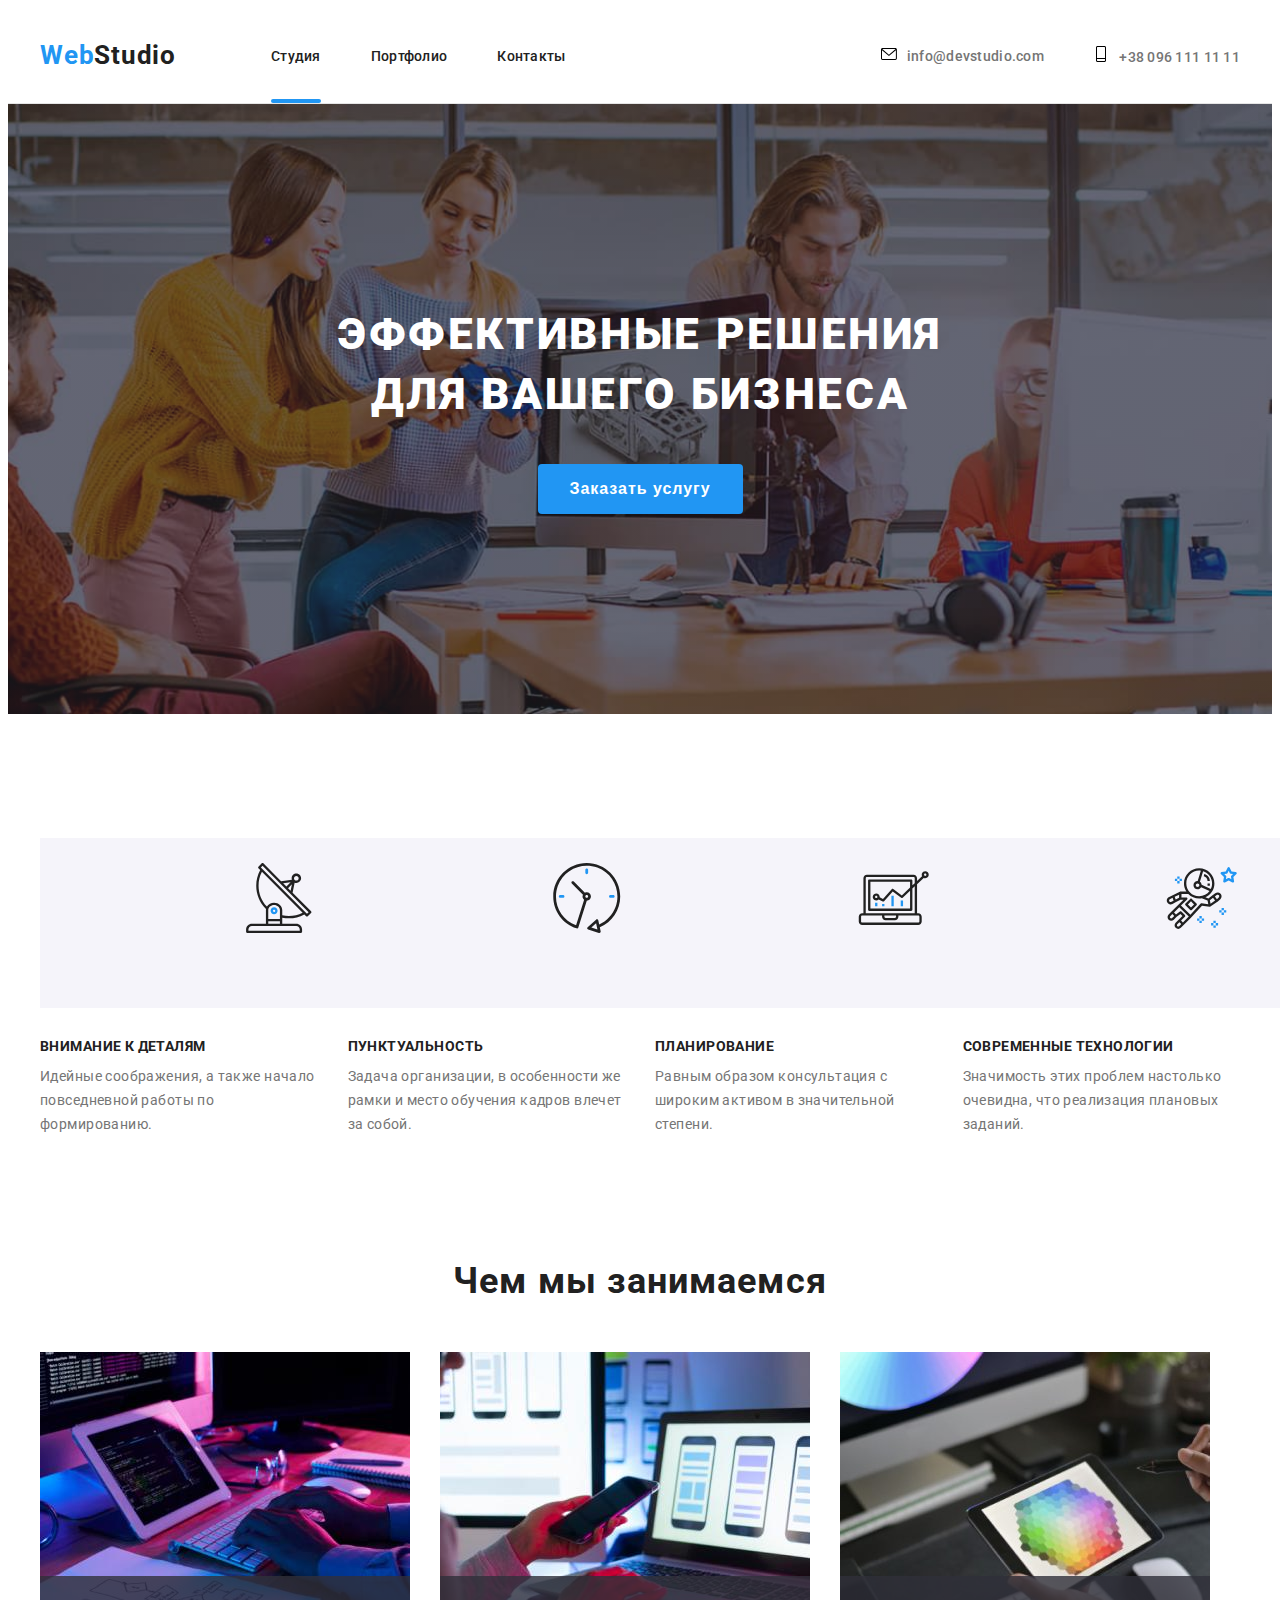
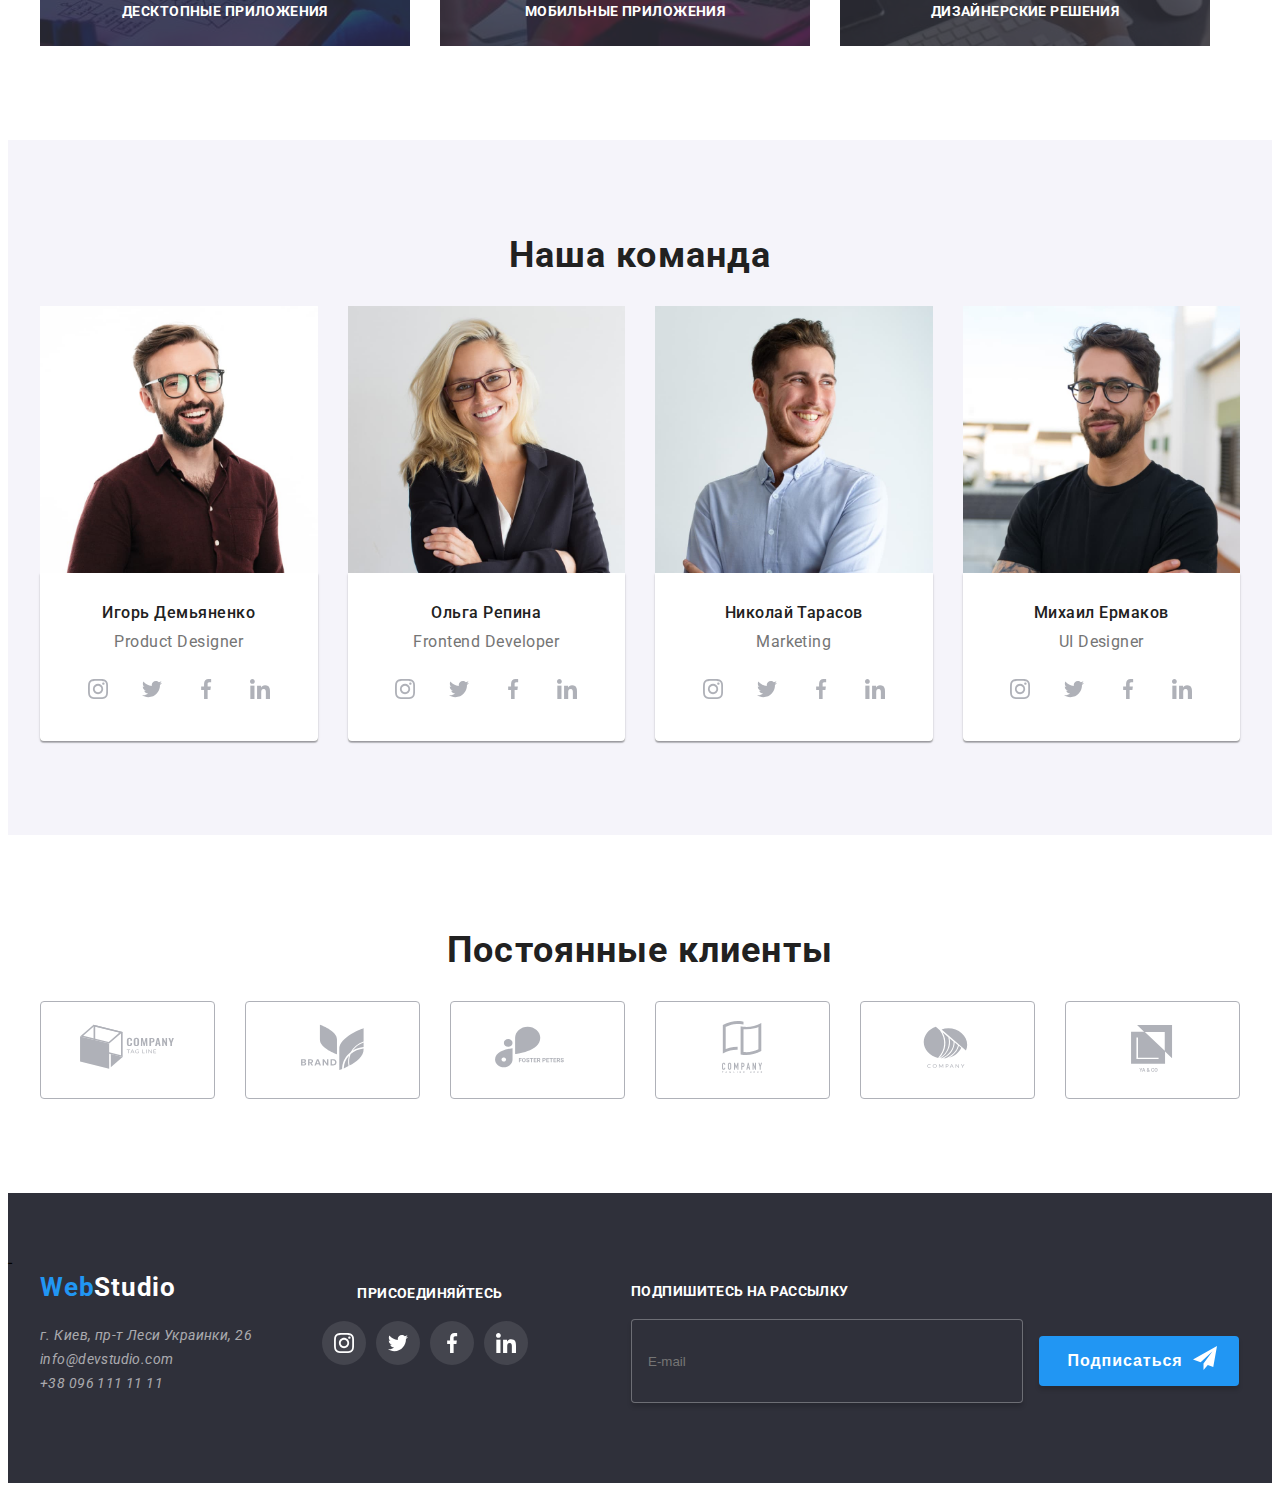
==== commit 90f01472: "did fon img" ====
--- a/index.html
+++ b/index.html
@@ -1,4 +1,4 @@
-+<!DOCTYPE html>
+<!DOCTYPE html>
 <html lang="ru">
 
 <head>
--- a/css/main.min.css
+++ b/css/main.min.css
@@ -1,2 +1,2 @@
-:root{--primary-title-color: #ffffff;--second-title-color: #2f303a;--third-title-color: #e5e5e5;--fourth-title-color: #f5f4fa;--prymary-text-color: #212121;--second-text-color: #757575;--third-text-color: #ffffff;--fourth-text-color: #2196f3}p,h1,h2,h3,h5,h6{margin:0}ul{margin:0;padding-left:0}img{display:block;width:100%;height:auto}body{font-family:"Raleway", sans-serif;font-family:"Roboto", sans-serif}.link{text-decoration:none;transition:250ms ease}.list{list-style:none}.last{margin-right:0}body{font-family:"Raleway", sans-serif;font-family:"Roboto", sans-serif}.container{width:100%;margin:0 auto;padding-left:15px;padding-right:15px}@media screen and (min-width: 480px){.container{width:480px}}@media screen and (min-width: 768px){.container{width:768px}}@media screen and (min-width: 1200px){.container{width:1200px}}.header{background:var(--primary-title-color);border-bottom:1px solid var(--third-title-color)}.header__container{display:flex;align-items:center;padding-top:32px;padding-bottom:32px}.header__nav{display:flex;align-items:center}.header__logo{font-weight:bold;font-size:26px;line-height:calc(31 / 26);letter-spacing:0.03em;color:var(--fourth-text-color);margin-left:0px;margin-right:95px}.header__spanlogo{font-weight:bold;font-size:26px;line-height:calc(31 / 26);letter-spacing:0.03em;color:var(--prymary-text-color)}.header__list{display:flex;align-items:center}@media (max-width: 767px){.header__list{display:none}}.header__item{margin-right:50px}.header__link{font-weight:500;font-size:14px;line-height:calc(16 / 14);letter-spacing:0.02em;color:var(--prymary-text-color);position:relative;transition:250ms ease}.header__link:hover,.header__link:focus{color:var(--fourth-text-color)}.header__current::after{content:"";position:absolute;width:100%;height:4px;border-radius:2px;background-color:var(--fourth-text-color);display:block}@media screen and (min-width: 768px){.header__current::after{bottom:-42px}}@media screen and (min-width: 1200px){.header__current::after{bottom:-39px}}.header__contacts{margin-left:auto;align-items:center}@media (max-width: 767px){.header__contacts{display:none}}@media screen and (min-width: 1200px){.header__contacts{display:flex}}.header__mail{font-weight:500;font-size:14px;line-height:calc(16 / 14);letter-spacing:0.02em;color:var(--second-text-color);display:flex}.header__mail:hover,.header__mail:focus{color:var(--fourth-text-color);fill:var(--fourth-text-color)}.header__tel{font-weight:500;font-size:14px;line-height:calc(16 / 14);letter-spacing:0.02em;color:var(--second-text-color)}@media screen and (min-width: 1200px){.header__tel{margin-left:52px}}.header__tel:hover,.header__tel:focus{color:var(--fourth-text-color);fill:var(--fourth-text-color)}.header__svg{margin-right:10px}.menu-open-btn{display:flex;margin-left:auto;width:40px;height:40px;border:none;align-items:center;justify-content:center;fill:#212121;background:#fff;cursor:pointer;padding:0}@media screen and (min-width: 768px){.menu-open-btn{display:none}}.menu-close-btn{display:flex;width:40px;height:40px;border:none;justify-content:center;align-items:center;background:#fff;cursor:pointer;padding:0}.mob-menu{width:470px;height:796px;position:absolute;background-color:#fff;top:0;padding:10px 15px 48px 40px;display:flex;justify-content:space-between}@media screen and (min-width: 768px){.mob-menu{display:none}}.mob-menu__content{justify-content:space-between}.mob-menu__list{display:block;margin-top:38px}.mob-menu__item:not(:last-child){margin-bottom:32px}.mob-menu__link{font-style:normal;font-weight:500;font-size:40px;line-height:47px;letter-spacing:0.02em;color:#212121}.mob-menu__link:hover,.mob-menu__link:focus{color:#2196f3}.mob-menu__contacts{display:block;margin-top:300px;margin-bottom:64px}.mob-contacts__item:not(:last-child){margin-bottom:32px}.mob-menu__tel{font-style:normal;font-weight:500;font-size:34px;line-height:40px;letter-spacing:0.02em;color:#757575}.mob-menu__tel:hover,.mob-menu__tel:focus{color:#2196f3}.mob-menu__mail{font-style:normal;font-weight:500;font-size:24px;line-height:28px;letter-spacing:0.02em;color:#757575}.mob-menu__mail:hover,.mob-menu__mail:focus{color:#2196f3}.mob-menu__social{display:flex}.mob-social__item{margin-right:10px;display:flex}.mob-social__link{font-style:normal;font-weight:500;font-size:18px;line-height:22px;letter-spacing:0.02em;color:#2196f3;display:block;margin-right:10px}.mob-social__item span{width:1px;height:22px;display:block;border:1px solid #21212133}.main{background:var(--fourth-title-color)}.main .hero{width:100%;background-image:linear-gradient(to right, rgba(47,48,58,0.4), rgba(47,48,58,0.4)),url(../images/we.jpg);background-repeat:no-repeat;background-position:center;background-size:cover;padding-top:200px;padding-bottom:200px}.hero__tittle{font-weight:900;font-size:44px;line-height:calc(60 / 44);text-align:center;letter-spacing:0.06em;color:var(--third-text-color);max-width:696px;margin-left:auto;margin-right:auto}@media screen and (max-width: 1200px){.hero__tittle{font-size:26px;max-width:360px}}.hero__btn{background-color:var(--fourth-text-color);cursor:pointer;font-weight:bold;font-size:16px;line-height:calc(30 / 16);display:flex;align-items:center;text-align:center;letter-spacing:0.06em;color:var(--third-text-color);border:none;border-radius:4px;padding:10px 32px;margin-top:40px;margin-left:auto;margin-right:auto;transition:250ms ease}.hero__btn:hover,.hero__btn:focus{background:#188ce8;color:var(--third-text-color)}.works{background:var(--primary-title-color);padding-top:60px;padding-bottom:60px}.works .works__list{align-items:center}@media screen and (min-width: 768px){.works .works__list{display:flex;flex-wrap:wrap;margin-left:-30px}}@media screen and (max-width: 1199px){.works__apps{display:none}}.works__item{width:100%}@media screen and (min-width: 768px){.works__item{flex-basis:calc(100% / 2 - 30px);margin-top:30px;margin-left:30px}}@media screen and (min-width: 1200px){.works__item{flex-basis:calc(100% / 4 - 30px);margin-top:30px;margin-left:30px}}.works__icon{width:100%;height:120px;background:var(--fourth-title-color);margin-bottom:30px;padding-left:100px;padding-right:100px;padding-bottom:25px;padding-top:25px}.works-icon__svg{width:100%;height:70px;background:var(--fourth-title-color);margin-bottom:30px;background-repeat:no-repeat;background-position:center;margin-right:auto;margin-left:auto}.works-icon__tittle{font-weight:bold;font-size:14px;line-height:calc(16 / 14);letter-spacing:0.03em;text-transform:uppercase;color:var(--prymary-text-color);margin-bottom:10px;text-align:center}@media screen and (min-width: 768px){.works-icon__tittle{text-align:left}}.works-icon__text{font-weight:normal;font-size:14px;line-height:calc(24 / 14);letter-spacing:0.03em;color:var(--second-text-color);width:100%;margin-bottom:30px}.works__tittle{font-weight:bold;font-size:36px;line-height:calc(42 / 36);text-align:center;letter-spacing:0.03em;color:var(--prymary-text-color);margin-top:94px;margin-bottom:50px}.works__image{position:relative;justify-content:center;margin-left:30px}.works-image__div{width:370px;height:70px;background:#2f303acc;position:absolute;bottom:0px}.works-image__tittle{font-size:14px;font-style:normal;font-weight:700;line-height:16px;letter-spacing:0.03em;text-align:center;color:#ffffff;margin-top:27px}.team{padding-top:60px;padding-bottom:60px;background:var(--fourth-title-color)}.team .team__list{align-items:center}@media screen and (min-width: 768px){.team .team__list{display:flex;flex-wrap:wrap;margin-left:-30px}}.team__tittle{font-weight:bold;font-size:36px;line-height:calc(42 / 36);text-align:center;letter-spacing:0.03em;color:var(--prymary-text-color)}.team__item{background:var(--primary-title-color);width:100%}@media screen and (max-width: 768px){.team__item{margin-top:30px}}@media screen and (min-width: 768px){.team__item{flex-basis:calc(100% / 2 - 30px);margin-left:30px;margin-top:30px}}@media screen and (min-width: 1200px){.team__item{flex-basis:calc(100% / 4 - 30px);margin-left:30px;margin-top:30px}}.team__image{padding:30px 30px;box-shadow:0px 1px 3px rgba(0,0,0,0.12),0px 1px 1px rgba(0,0,0,0.14),0px 2px 1px rgba(0,0,0,0.2);border-radius:0px 0px 4px 4px;border-top:none}.team-image__tittle{font-weight:500;font-size:16px;line-height:calc(19 / 16);text-align:center;letter-spacing:0.03em;color:var(--prymary-text-color)}.team-image__text{font-weight:normal;font-size:16px;line-height:calc(19 / 16);text-align:center;letter-spacing:0.03em;color:var(--second-text-color);margin-top:10px;margin-bottom:16px}.team-social__list{display:flex;justify-content:center}.team-social__item{width:44px;height:44px}.team-social__item+.team-social__item{margin-left:10px}.team-social__link{width:100%;height:100%;border-radius:50%;background:var(--primary-title-color);display:flex;background-repeat:no-repeat;align-items:center;justify-content:center}.team-social__link:focus,.team-social__link:hover{background:var(--fourth-text-color)}.team-social__icon{width:20px;height:20px;background-repeat:no-repeat;fill:#afb1b8}.team-social__link:focus .team-social__icon,.team-social__link:hover .team-social__icon{fill:var(--third-text-color)}.clients{background:var(--primary-title-color);padding-top:60px;padding-bottom:60px}.clients .clients__list{align-items:center}@media screen and (min-width: 320px){.clients .clients__list{display:flex;flex-wrap:wrap;margin-left:-30px}}.clients__tittle{font-weight:bold;font-size:36px;line-height:calc(42 / 36);text-align:center;letter-spacing:0.03em;color:var(--prymary-text-color)}.clients__item{width:100%;border:1px solid #afb1b8;box-sizing:border-box;border-radius:4px;padding-top:16px;padding-bottom:16px;padding-left:32px;padding-right:32px;position:relative;transition:250ms ease}@media screen and (max-width: 768px){.clients__item{margin-top:30px}}@media screen and (min-width: 320px){.clients__item{flex-basis:calc(100% / 2 - 30px);margin-left:30px;margin-top:30px}}@media screen and (min-width: 768px){.clients__item{flex-basis:calc(100% / 3 - 30px);margin-left:30px;margin-top:30px}}@media screen and (min-width: 1200px){.clients__item{flex-basis:calc(100% / 6 - 30px);margin-left:30px;margin-top:30px}}.clients__svg{width:100%;height:60px;justify-content:center;align-items:center;text-align:center;background-repeat:no-repeat;background-position:center;fill:#afb1b8;transition:fill 250ms ease}.clients__item:hover,.clients__item:focus{border:1px solid var(--fourth-text-color);border-radius:4px}.clients__item:hover .clients__svg,.clients__item:focus .clients__svg{fill:var(--fourth-text-color)}.footer{background:var(--second-title-color);padding:60px 0 60px 0}@media screen and (max-width: 768px){.footer .footer__contacts{align-items:center;justify-content:center;text-align:center}}@media screen and (min-width: 1200px){.footer .footer__contacts{display:flex}}.footer__logo{font-weight:bold;font-size:26px;line-height:calc(31 / 26);letter-spacing:0.03em;color:var(--fourth-text-color);margin-bottom:20px;display:block}@media screen and (max-width: 768px){.footer__logo{text-align:center;padding-left:95px}}@media screen and (min-width: 768px){.footer__logo{padding-left:100px}}@media screen and (min-width: 1200px){.footer__logo{padding-left:0px}}.footer__spanlogo{color:var(--third-text-color)}@media screen and (max-width: 768px){.footer__contacts{text-align:center;justify-content:center}}@media screen and (min-width: 768px){.footer-contacts__general{display:flex;padding-bottom:60px;padding-left:60px;padding-right:74px;justify-content:space-between}}@media screen and (min-width: 1200px){.footer-contacts__general{padding-left:0px;padding-right:0px;padding-bottom:0}}@media screen and (min-width: 768px){.footer-contacts__list{text-align:center}}@media screen and (min-width: 1200px){.footer-contacts__list{text-align:start;margin-right:70px}}.footer__link{font-weight:normal;margin-top:9px;font-size:14px;line-height:calc(24 / 14);letter-spacing:0.03em;color:rgba(255,255,255,0.6)}.footer__link:hover{color:var(--third-text-color)}@media screen and (max-width: 768px){.footer__social{text-align:center;justify-content:center;margin-top:60px;margin-bottom:60px}}@media screen and (min-width: 768px){.footer__social{text-align:center;justify-content:center;margin-top:-38px}}.footer-social__tittle{font-weight:bold;font-size:14px;line-height:16px;letter-spacing:0.03em;color:#ffffff;margin-bottom:20px}.footer-social__list{display:flex}@media screen and (max-width: 768px){.footer-social__list{text-align:center;justify-content:center}}.footer-social__item{width:44px;height:44px;margin-right:10px}.footer-social__link{width:100%;height:100%;border-radius:50%;background:rgba(255,255,255,0.1);display:flex;align-items:center;justify-content:center}.footer-social__link:focus,.footer-social__link:hover{background:var(--fourth-text-color)}.footer-social__icon{fill:var(--primary-title-color);width:20px;height:20px;background-position:center;background-repeat:no-repeat}@media screen and (min-width: 768px){.footer__subscribe{justify-content:center;align-items:center;text-align:center}}@media screen and (min-width: 1200px){.footer__subscribe{margin-top:-40px;margin-left:93px}}.footer-subscribe__tittle{font-weight:bold;font-size:14px;line-height:16px;letter-spacing:0.03em;color:#ffffff;margin-bottom:20px}@media screen and (min-width: 1200px){.footer-subscribe__tittle{text-align:start}}.footer-subscribe__input{width:358px;height:50px;border:1px solid #ffffff4d;border-radius:4px;background:var(--second-title-color);padding:16px;box-shadow:0px 4px 4px 0px #00000026;color:#ffffff99}@media screen and (max-width: 768px){.footer-subscribe__input{width:100%;margin-bottom:20px}}@media screen and (min-width: 768px){.footer-subscribe__input{justify-content:center;width:100%;margin-bottom:20px}}@media screen and (min-width: 1200px){.footer-subscribe__input{width:358px}}.footer-subscribe__btn{width:200px;height:50px;margin-left:12px;border-radius:4px;background-color:var(--fourth-text-color);box-shadow:0px 4px 4px 0px #00000026;border:none;color:#ffffff;font-size:16px;font-style:normal;font-weight:700;line-height:30px;letter-spacing:0.06em;position:relative}.footer-btn__icon::after{content:url("../images/send.svg");margin-left:10px;position:absolute;margin-right:28px}.footer-btn__icon{margin-left:-28px}.projects{background:var(--primary-title-color);padding-top:60px;padding-bottom:60px}.projects__link{align-items:center;margin-bottom:16px}@media screen and (min-width: 320px){.projects__link{display:flex;flex-wrap:wrap}}@media screen and (min-width: 768px){.projects__link{display:flex;margin-left:64px}}@media screen and (min-width: 1200px){.projects__link{display:flex;margin-left:280px}}.projects-link__item{background:var(--primary-title-color)}@media screen and (min-width: 320px){.projects-link__item{margin-top:15px;margin-right:8px;justify-content:start}}@media screen and (min-width: 768px){.projects-link__item{display:flex;margin-right:8px}}@media screen and (min-width: 1200px){.projects-link__item{display:flex;margin-right:8px}}.projects-link__btn{background:var(--fourth-title-color);cursor:pointer;border:none;padding:6px 22px;border-radius:4px;box-shadow:0px 3px 1px rgba(0,0,0,0.1),0px 1px 2px rgba(0,0,0,0.08),0px 2px 2px rgba(0,0,0,0.12);transition:250ms ease}.projects-link__btn:hover,.projects-link__btn:focus{background:var(--fourth-text-color);color:var(--third-text-color)}.projects__list{align-items:center}@media screen and (min-width: 768px){.projects__list{display:flex;flex-wrap:wrap;margin-left:-30px}}.projects__item{background:var(--primary-title-color);width:100%;transition:250ms cubic-bezier(0.4, 0, 0.2, 1)}@media screen and (max-width: 768px){.projects__item{margin-top:30px}}@media screen and (min-width: 768px){.projects__item{flex-basis:calc(100% / 2 - 30px);margin-left:30px;margin-top:30px}}@media screen and (min-width: 1200px){.projects__item{flex-basis:calc(100% / 3 - 30px);margin-left:30px;margin-top:30px}}.projects__item:hover{box-shadow:0px 1px 1px rgba(0,0,0,0.12),0px 4px 4px rgba(0,0,0,0.06),1px 4px 6px rgba(0,0,0,0.16)}.projects__item:hover .projects-hover__text{transform:translateY(0)}.projects-item__hover{position:relative;overflow:hidden}.projects-hover__text{color:var(--third-text-color);background:#2196f3e5;font-family:Roboto;font-size:18px;font-style:normal;font-weight:400;line-height:28px;letter-spacing:0.03em;text-align:left;position:absolute;top:0;bottom:0;left:0;padding-right:24px;padding-left:24px;padding-top:63px;padding-bottom:63px;transform:translateY(100%);transition:transform 250ms linear}.projects-item__name{border:1px solid #eeeeee;border-top:none;padding-top:20}.projects-name__tittle{font-weight:bold;font-size:18px;line-height:calc(36 / 18);letter-spacing:0.06em;color:var(--prymary-text-color);margin-bottom:4px;margin-right:24px;margin-left:24px}.projects-name__text{font-weight:normal;font-size:16px;line-height:calc(30 / 16);letter-spacing:0.03em;color:var(--second-text-color);margin-top:0px;margin-right:24px;margin-left:24px;margin-bottom:20px}.backdrop{position:fixed;width:100vw;height:100vh;background:#00000033;top:0;display:flex;align-items:center;justify-content:center;transition:opacity 250ms ease-in-out, visibility 250ms ease-in-out}.backdrop.is-hidden{opacity:0;visibility:hidden;pointer-events:none}.backdrop.is-hidden .modal{transform:scale(2)}.modal{position:relative;width:528px;min-height:581px;background-color:#fff;border-radius:4px;transform:scale(1);transition:transform 300ms ease;padding:40px}.modal__tittle{color:var(--prymary-text-color);font-size:20px;font-style:normal;font-weight:700;line-height:23px;letter-spacing:0.03em;text-align:center;margin-bottom:12px}.modal__data{display:block;position:relative}.modal__label{font-size:12px;font-style:normal;font-weight:400;line-height:14px;letter-spacing:0.01em;text-align:left;color:var(--second-text-color)}.modal__input{width:448px;height:40px;margin-bottom:10px;border-radius:4px;border:1px solid #21212133;margin-top:4px;display:inline-block;padding-left:42px;outline:none}.modal__input:hover,.modal__input:focus{border:1px solid var(--fourth-text-color);border-radius:4px;transition:250ms cubic-bezier(0.4, 0, 0.2, 1)}.modal__input:hover+.modal-input__icon,.modal__input:focus+.modal-input__icon{fill:var(--fourth-text-color);transition:250ms cubic-bezier(0.4, 0, 0.2, 1)}.modal-input__icon{position:absolute;width:18px;height:18px;left:10px;top:50%;transform:translateY(-70%)}.modal__texterea{width:448px;height:120px;border-radius:4px;border:1px solid #21212133;padding:12px 16px 12px 16px;resize:none;font-size:12px;font-style:normal;font-weight:400;margin-bottom:28px;margin-top:4px}.modal__checkbox:checked+.modal-checkbox__label span{background-color:var(--fourth-text-color);border:none}.modal-checkbox__label{font-size:14px;font-style:normal;font-weight:400;color:var(--second-text-color);display:flex}.modal-checkbox__label span{width:16px;height:15px;border-radius:3px;border:2px solid var(--second-title-color);margin-right:7px;display:flex;align-items:center}.modal-checkbox__icon{width:16px;height:15px;fill:var(--primary-title-color)}.modal-checkbox__link{color:var(--fourth-text-color);margin-left:7px}.modal__btn{background-color:var(--fourth-text-color);cursor:pointer;font-weight:bold;font-size:16px;line-height:calc(30 / 16);display:flex;align-items:center;text-align:center;letter-spacing:0.06em;color:var(--third-text-color);border:none;border-radius:4px;padding:10px 55px;margin-top:40px;margin-left:auto;margin-right:auto;transition:250ms ease;box-shadow:0px 4px 4px 0px #00000026}.modal__btn:hover,.modal__btn:focus{background:#188ce8;transition:250ms cubic-bezier(0.4, 0, 0.2, 1)}.modal__close{position:absolute;right:8px;top:8px;border-radius:50%;border:1px solid #0000001a;background:#ffffff;width:30px;height:30px;align-items:center;justify-content:center;display:flex}.modal__close:hover .modal-close__icon{fill:var(--fourth-text-color);transition:250ms cubic-bezier(0.4, 0, 0.2, 1)}.modal-close__icon{width:11px;height:11px}.hidden{position:absolute;width:1px;height:1px;margin:-1px;padding:0;overflow:hidden;border:0;clip:rect(0 0 0 0)}.hero__btn{background-color:var(--fourth-text-color);cursor:pointer;font-weight:bold;font-size:16px;line-height:calc(30 / 16);display:flex;align-items:center;text-align:center;letter-spacing:0.06em;color:var(--third-text-color);border:none;border-radius:4px;padding:10px 32px;margin-top:40px;margin-left:auto;margin-right:auto;transition:250ms ease}.hero__btn:hover,.hero__btn:focus{background:#188ce8;color:var(--third-text-color)}.modal__btn{background-color:var(--fourth-text-color);cursor:pointer;font-weight:bold;font-size:16px;line-height:calc(30 / 16);display:flex;align-items:center;text-align:center;letter-spacing:0.06em;color:var(--third-text-color);border:none;border-radius:4px;padding:10px 55px;margin-top:40px;margin-left:auto;margin-right:auto;transition:250ms ease;box-shadow:0px 4px 4px 0px #00000026}.modal__btn:hover,.modal__btn:focus{background:#188ce8;transition:250ms cubic-bezier(0.4, 0, 0.2, 1)}.footer-subscribe__btn{width:200px;height:50px;margin-left:12px;border-radius:4px;background-color:var(--fourth-text-color);box-shadow:0px 4px 4px 0px #00000026;border:none;color:#ffffff;font-size:16px;font-style:normal;font-weight:700;line-height:30px;letter-spacing:0.06em;position:relative}.header__logo{font-weight:bold;font-size:26px;line-height:calc(31 / 26);letter-spacing:0.03em;color:var(--fourth-text-color);margin-left:0px;margin-right:95px}.header__spanlogo{font-weight:bold;font-size:26px;line-height:calc(31 / 26);letter-spacing:0.03em;color:var(--prymary-text-color)}.footer__logo{font-weight:bold;font-size:26px;line-height:calc(31 / 26);letter-spacing:0.03em;color:var(--fourth-text-color);margin-left:0px;margin-right:95px;margin-bottom:20px;display:block}.footer__spanlogo{color:var(--third-text-color)}.team{background:var(--fourth-title-color);padding-top:94px;padding-bottom:94px}.works{background:var(--primary-title-color);padding-top:94px;padding-bottom:94px}.clients{background:var(--primary-title-color);padding-top:94px;padding-bottom:94px}.projects{background:var(--primary-title-color);padding-top:94px;padding-bottom:94px}.team-social__link{width:100%;height:100%;border-radius:50%;background:var(--primary-title-color);display:flex;background-repeat:no-repeat;align-items:center;justify-content:center}.team-social__link:focus,.team-social__link:hover{background:var(--fourth-text-color)}.team-social__icon{width:20px;height:20px;background-repeat:no-repeat;fill:#afb1b8}.team-social__link:focus .team-social__icon,.team-social__link:hover .team-social__icon{fill:var(--third-text-color)}.footer-social__list{display:flex}.footer-social__item{width:44px;height:44px;margin-right:10px}.footer-social__link{width:100%;height:100%;border-radius:50%;background:rgba(255,255,255,0.1);display:flex;align-items:center;justify-content:center}.footer-social__link:focus,.footer-social__link:hover{background:var(--fourth-text-color)}.footer-social__icon{fill:var(--primary-title-color);width:20px;height:20px;background-position:center;background-repeat:no-repeat}
+:root{--primary-title-color: #ffffff;--second-title-color: #2f303a;--third-title-color: #e5e5e5;--fourth-title-color: #f5f4fa;--prymary-text-color: #212121;--second-text-color: #757575;--third-text-color: #ffffff;--fourth-text-color: #2196f3}p,h1,h2,h3,h5,h6{margin:0}ul{margin:0;padding-left:0}img{display:block;width:100%;height:auto}body{font-family:"Raleway", sans-serif;font-family:"Roboto", sans-serif}.link{text-decoration:none;transition:250ms ease}.list{list-style:none}.last{margin-right:0}body{font-family:"Raleway", sans-serif;font-family:"Roboto", sans-serif}.container{width:100%;margin:0 auto;padding-left:15px;padding-right:15px}@media screen and (min-width: 480px){.container{width:480px}}@media screen and (min-width: 768px){.container{width:768px}}@media screen and (min-width: 1200px){.container{width:1200px}}.header{background:var(--primary-title-color);border-bottom:1px solid var(--third-title-color)}.header__container{display:flex;align-items:center;padding-top:32px;padding-bottom:32px}.header__nav{display:flex;align-items:center}.header__logo{font-weight:bold;font-size:26px;line-height:calc(31 / 26);letter-spacing:0.03em;color:var(--fourth-text-color);margin-left:0px;margin-right:95px}.header__spanlogo{font-weight:bold;font-size:26px;line-height:calc(31 / 26);letter-spacing:0.03em;color:var(--prymary-text-color)}.header__list{display:flex;align-items:center}@media (max-width: 767px){.header__list{display:none}}.header__item{margin-right:50px}.header__link{font-weight:500;font-size:14px;line-height:calc(16 / 14);letter-spacing:0.02em;color:var(--prymary-text-color);position:relative;transition:250ms ease}.header__link:hover,.header__link:focus{color:var(--fourth-text-color)}.header__current::after{content:"";position:absolute;width:100%;height:4px;border-radius:2px;background-color:var(--fourth-text-color);display:block}@media screen and (min-width: 768px){.header__current::after{bottom:-42px}}@media screen and (min-width: 1200px){.header__current::after{bottom:-39px}}.header__contacts{margin-left:auto;align-items:center}@media (max-width: 767px){.header__contacts{display:none}}@media screen and (min-width: 1200px){.header__contacts{display:flex}}.header__mail{font-weight:500;font-size:14px;line-height:calc(16 / 14);letter-spacing:0.02em;color:var(--second-text-color);display:flex}.header__mail:hover,.header__mail:focus{color:var(--fourth-text-color);fill:var(--fourth-text-color)}.header__tel{font-weight:500;font-size:14px;line-height:calc(16 / 14);letter-spacing:0.02em;color:var(--second-text-color)}@media screen and (min-width: 1200px){.header__tel{margin-left:52px}}.header__tel:hover,.header__tel:focus{color:var(--fourth-text-color);fill:var(--fourth-text-color)}.header__svg{margin-right:10px}.menu-open-btn{display:flex;margin-left:auto;width:40px;height:40px;border:none;align-items:center;justify-content:center;fill:#212121;background:#fff;cursor:pointer;padding:0}@media screen and (min-width: 768px){.menu-open-btn{display:none}}.menu-close-btn{display:flex;width:40px;height:40px;border:none;justify-content:center;align-items:center;background:#fff;cursor:pointer;padding:0}.mob-menu{width:470px;height:796px;position:absolute;background-color:#fff;top:0;padding:10px 15px 48px 40px;display:flex;justify-content:space-between}@media screen and (min-width: 768px){.mob-menu{display:none}}.mob-menu__content{justify-content:space-between}.mob-menu__list{display:block;margin-top:38px}.mob-menu__item:not(:last-child){margin-bottom:32px}.mob-menu__link{font-style:normal;font-weight:500;font-size:40px;line-height:47px;letter-spacing:0.02em;color:#212121}.mob-menu__link:hover,.mob-menu__link:focus{color:#2196f3}.mob-menu__contacts{display:block;margin-top:300px;margin-bottom:64px}.mob-contacts__item:not(:last-child){margin-bottom:32px}.mob-menu__tel{font-style:normal;font-weight:500;font-size:34px;line-height:40px;letter-spacing:0.02em;color:#757575}.mob-menu__tel:hover,.mob-menu__tel:focus{color:#2196f3}.mob-menu__mail{font-style:normal;font-weight:500;font-size:24px;line-height:28px;letter-spacing:0.02em;color:#757575}.mob-menu__mail:hover,.mob-menu__mail:focus{color:#2196f3}.mob-menu__social{display:flex}.mob-social__item{margin-right:10px;display:flex}.mob-social__link{font-style:normal;font-weight:500;font-size:18px;line-height:22px;letter-spacing:0.02em;color:#2196f3;display:block;margin-right:10px}.mob-social__item span{width:1px;height:22px;display:block;border:1px solid #21212133}.main{background:var(--fourth-title-color)}.main .hero{background-image:linear-gradient(to right, rgba(47,48,58,0.4), rgba(47,48,58,0.4)),url(../images/hero-mob-1x.jpg);background-repeat:no-repeat;background-position:center;background-size:cover;padding-top:200px;padding-bottom:200px}@media (min-device-pixel-ratio: 2), (min-resolution: 192dpi), (min-resolution: 2dppx){.main .hero{background-image:linear-gradient(to right, rgba(47,48,58,0.4), rgba(47,48,58,0.4)),url(../images/hero-mob-2x.jpg)}}@media screen and (min-width: 768px){.main .hero{background-image:linear-gradient(to right, rgba(47,48,58,0.4), rgba(47,48,58,0.4)),url(../images/hero-tab-1x.jpg)}}@media screen and (min-width: 768px) and (min-device-pixel-ratio: 2), screen and (min-width: 768px) and (min-resolution: 192dpi), screen and (min-width: 768px) and (min-resolution: 2dppx){.main .hero{background-image:linear-gradient(to right, rgba(47,48,58,0.4), rgba(47,48,58,0.4)),url(../images/hero-tab-2x.jpg)}}@media screen and (min-width: 1200px){.main .hero{background-image:linear-gradient(to right, rgba(47,48,58,0.4), rgba(47,48,58,0.4)),url(../images/hero-desc-1x.jpg)}}@media screen and (min-width: 1200px) and (min-device-pixel-ratio: 2), screen and (min-width: 1200px) and (min-resolution: 192dpi), screen and (min-width: 1200px) and (min-resolution: 2dppx){.main .hero{background-image:linear-gradient(to right, rgba(47,48,58,0.4), rgba(47,48,58,0.4)),url(../images/hero-desc-2x.jpg)}}.hero__tittle{font-weight:900;font-size:44px;line-height:calc(60 / 44);text-align:center;letter-spacing:0.06em;color:var(--third-text-color);max-width:696px;margin-left:auto;margin-right:auto}@media screen and (max-width: 1200px){.hero__tittle{font-size:26px;max-width:360px}}.hero__btn{background-color:var(--fourth-text-color);cursor:pointer;font-weight:bold;font-size:16px;line-height:calc(30 / 16);display:flex;align-items:center;text-align:center;letter-spacing:0.06em;color:var(--third-text-color);border:none;border-radius:4px;padding:10px 32px;margin-top:40px;margin-left:auto;margin-right:auto;transition:250ms ease}.hero__btn:hover,.hero__btn:focus{background:#188ce8;color:var(--third-text-color)}.works{background:var(--primary-title-color);padding-top:60px;padding-bottom:60px}.works .works__list{align-items:center}@media screen and (min-width: 768px){.works .works__list{display:flex;flex-wrap:wrap;margin-left:-30px}}@media screen and (max-width: 1199px){.works__apps{display:none}}.works__item{width:100%}@media screen and (min-width: 768px){.works__item{flex-basis:calc(100% / 2 - 30px);margin-top:30px;margin-left:30px}}@media screen and (min-width: 1200px){.works__item{flex-basis:calc(100% / 4 - 30px);margin-top:30px;margin-left:30px}}.works__icon{width:100%;height:120px;background:var(--fourth-title-color);margin-bottom:30px;padding-left:100px;padding-right:100px;padding-bottom:25px;padding-top:25px}.works-icon__svg{width:100%;height:70px;background:var(--fourth-title-color);margin-bottom:30px;background-repeat:no-repeat;background-position:center;margin-right:auto;margin-left:auto}.works-icon__tittle{font-weight:bold;font-size:14px;line-height:calc(16 / 14);letter-spacing:0.03em;text-transform:uppercase;color:var(--prymary-text-color);margin-bottom:10px;text-align:center}@media screen and (min-width: 768px){.works-icon__tittle{text-align:left}}.works-icon__text{font-weight:normal;font-size:14px;line-height:calc(24 / 14);letter-spacing:0.03em;color:var(--second-text-color);width:100%;margin-bottom:30px}.works__tittle{font-weight:bold;font-size:36px;line-height:calc(42 / 36);text-align:center;letter-spacing:0.03em;color:var(--prymary-text-color);margin-top:94px;margin-bottom:50px}.works__image{position:relative;justify-content:center;margin-left:30px}.works-image__div{width:370px;height:70px;background:#2f303acc;position:absolute;bottom:0px}.works-image__tittle{font-size:14px;font-style:normal;font-weight:700;line-height:16px;letter-spacing:0.03em;text-align:center;color:#ffffff;margin-top:27px}.team{padding-top:60px;padding-bottom:60px;background:var(--fourth-title-color)}.team .team__list{align-items:center}@media screen and (min-width: 768px){.team .team__list{display:flex;flex-wrap:wrap;margin-left:-30px}}.team__tittle{font-weight:bold;font-size:36px;line-height:calc(42 / 36);text-align:center;letter-spacing:0.03em;color:var(--prymary-text-color)}.team__item{background:var(--primary-title-color);width:100%}@media screen and (max-width: 768px){.team__item{margin-top:30px}}@media screen and (min-width: 768px){.team__item{flex-basis:calc(100% / 2 - 30px);margin-left:30px;margin-top:30px}}@media screen and (min-width: 1200px){.team__item{flex-basis:calc(100% / 4 - 30px);margin-left:30px;margin-top:30px}}.team__image{padding:30px 30px;box-shadow:0px 1px 3px rgba(0,0,0,0.12),0px 1px 1px rgba(0,0,0,0.14),0px 2px 1px rgba(0,0,0,0.2);border-radius:0px 0px 4px 4px;border-top:none}.team-image__tittle{font-weight:500;font-size:16px;line-height:calc(19 / 16);text-align:center;letter-spacing:0.03em;color:var(--prymary-text-color)}.team-image__text{font-weight:normal;font-size:16px;line-height:calc(19 / 16);text-align:center;letter-spacing:0.03em;color:var(--second-text-color);margin-top:10px;margin-bottom:16px}.team-social__list{display:flex;justify-content:center}.team-social__item{width:44px;height:44px}.team-social__item+.team-social__item{margin-left:10px}.team-social__link{width:100%;height:100%;border-radius:50%;background:var(--primary-title-color);display:flex;background-repeat:no-repeat;align-items:center;justify-content:center}.team-social__link:focus,.team-social__link:hover{background:var(--fourth-text-color)}.team-social__icon{width:20px;height:20px;background-repeat:no-repeat;fill:#afb1b8}.team-social__link:focus .team-social__icon,.team-social__link:hover .team-social__icon{fill:var(--third-text-color)}.clients{background:var(--primary-title-color);padding-top:60px;padding-bottom:60px}.clients .clients__list{align-items:center}@media screen and (min-width: 320px){.clients .clients__list{display:flex;flex-wrap:wrap;margin-left:-30px}}.clients__tittle{font-weight:bold;font-size:36px;line-height:calc(42 / 36);text-align:center;letter-spacing:0.03em;color:var(--prymary-text-color)}.clients__item{width:100%;border:1px solid #afb1b8;box-sizing:border-box;border-radius:4px;padding-top:16px;padding-bottom:16px;padding-left:32px;padding-right:32px;position:relative;transition:250ms ease}@media screen and (max-width: 768px){.clients__item{margin-top:30px}}@media screen and (min-width: 320px){.clients__item{flex-basis:calc(100% / 2 - 30px);margin-left:30px;margin-top:30px}}@media screen and (min-width: 768px){.clients__item{flex-basis:calc(100% / 3 - 30px);margin-left:30px;margin-top:30px}}@media screen and (min-width: 1200px){.clients__item{flex-basis:calc(100% / 6 - 30px);margin-left:30px;margin-top:30px}}.clients__svg{width:100%;height:60px;justify-content:center;align-items:center;text-align:center;background-repeat:no-repeat;background-position:center;fill:#afb1b8;transition:fill 250ms ease}.clients__item:hover,.clients__item:focus{border:1px solid var(--fourth-text-color);border-radius:4px}.clients__item:hover .clients__svg,.clients__item:focus .clients__svg{fill:var(--fourth-text-color)}.footer{background:var(--second-title-color);padding:60px 0 60px 0}@media screen and (max-width: 768px){.footer .footer__contacts{align-items:center;justify-content:center;text-align:center}}@media screen and (min-width: 1200px){.footer .footer__contacts{display:flex}}.footer__logo{font-weight:bold;font-size:26px;line-height:calc(31 / 26);letter-spacing:0.03em;color:var(--fourth-text-color);margin-bottom:20px;display:block}@media screen and (max-width: 768px){.footer__logo{text-align:center;padding-left:95px}}@media screen and (min-width: 768px){.footer__logo{padding-left:100px}}@media screen and (min-width: 1200px){.footer__logo{padding-left:0px}}.footer__spanlogo{color:var(--third-text-color)}@media screen and (max-width: 768px){.footer__contacts{text-align:center;justify-content:center}}@media screen and (min-width: 768px){.footer-contacts__general{display:flex;padding-bottom:60px;padding-left:60px;padding-right:74px;justify-content:space-between}}@media screen and (min-width: 1200px){.footer-contacts__general{padding-left:0px;padding-right:0px;padding-bottom:0}}@media screen and (min-width: 768px){.footer-contacts__list{text-align:center}}@media screen and (min-width: 1200px){.footer-contacts__list{text-align:start;margin-right:70px}}.footer__link{font-weight:normal;margin-top:9px;font-size:14px;line-height:calc(24 / 14);letter-spacing:0.03em;color:rgba(255,255,255,0.6)}.footer__link:hover{color:var(--third-text-color)}@media screen and (max-width: 768px){.footer__social{text-align:center;justify-content:center;margin-top:60px;margin-bottom:60px}}@media screen and (min-width: 768px){.footer__social{text-align:center;justify-content:center;margin-top:-38px}}.footer-social__tittle{font-weight:bold;font-size:14px;line-height:16px;letter-spacing:0.03em;color:#ffffff;margin-bottom:20px}.footer-social__list{display:flex}@media screen and (max-width: 768px){.footer-social__list{text-align:center;justify-content:center}}.footer-social__item{width:44px;height:44px;margin-right:10px}.footer-social__link{width:100%;height:100%;border-radius:50%;background:rgba(255,255,255,0.1);display:flex;align-items:center;justify-content:center}.footer-social__link:focus,.footer-social__link:hover{background:var(--fourth-text-color)}.footer-social__icon{fill:var(--primary-title-color);width:20px;height:20px;background-position:center;background-repeat:no-repeat}@media screen and (min-width: 768px){.footer__subscribe{justify-content:center;align-items:center;text-align:center}}@media screen and (min-width: 1200px){.footer__subscribe{margin-top:-40px;margin-left:93px}}.footer-subscribe__tittle{font-weight:bold;font-size:14px;line-height:16px;letter-spacing:0.03em;color:#ffffff;margin-bottom:20px}@media screen and (min-width: 1200px){.footer-subscribe__tittle{text-align:start}}.footer-subscribe__input{width:358px;height:50px;border:1px solid #ffffff4d;border-radius:4px;background:var(--second-title-color);padding:16px;box-shadow:0px 4px 4px 0px #00000026;color:#ffffff99}@media screen and (max-width: 768px){.footer-subscribe__input{width:100%;margin-bottom:20px}}@media screen and (min-width: 768px){.footer-subscribe__input{justify-content:center;width:100%;margin-bottom:20px}}@media screen and (min-width: 1200px){.footer-subscribe__input{width:358px}}.footer-subscribe__btn{width:200px;height:50px;margin-left:12px;border-radius:4px;background-color:var(--fourth-text-color);box-shadow:0px 4px 4px 0px #00000026;border:none;color:#ffffff;font-size:16px;font-style:normal;font-weight:700;line-height:30px;letter-spacing:0.06em;position:relative}.footer-btn__icon::after{content:url("../images/send.svg");margin-left:10px;position:absolute;margin-right:28px}.footer-btn__icon{margin-left:-28px}.projects{background:var(--primary-title-color);padding-top:60px;padding-bottom:60px}.projects__link{align-items:center;margin-bottom:16px}@media screen and (min-width: 320px){.projects__link{display:flex;flex-wrap:wrap}}@media screen and (min-width: 768px){.projects__link{display:flex;margin-left:64px}}@media screen and (min-width: 1200px){.projects__link{display:flex;margin-left:280px}}.projects-link__item{background:var(--primary-title-color)}@media screen and (min-width: 320px){.projects-link__item{margin-top:15px;margin-right:8px;justify-content:start}}@media screen and (min-width: 768px){.projects-link__item{display:flex;margin-right:8px}}@media screen and (min-width: 1200px){.projects-link__item{display:flex;margin-right:8px}}.projects-link__btn{background:var(--fourth-title-color);cursor:pointer;border:none;padding:6px 22px;border-radius:4px;box-shadow:0px 3px 1px rgba(0,0,0,0.1),0px 1px 2px rgba(0,0,0,0.08),0px 2px 2px rgba(0,0,0,0.12);transition:250ms ease}.projects-link__btn:hover,.projects-link__btn:focus{background:var(--fourth-text-color);color:var(--third-text-color)}.projects__list{align-items:center}@media screen and (min-width: 768px){.projects__list{display:flex;flex-wrap:wrap;margin-left:-30px}}.projects__item{background:var(--primary-title-color);width:100%;transition:250ms cubic-bezier(0.4, 0, 0.2, 1)}@media screen and (max-width: 768px){.projects__item{margin-top:30px}}@media screen and (min-width: 768px){.projects__item{flex-basis:calc(100% / 2 - 30px);margin-left:30px;margin-top:30px}}@media screen and (min-width: 1200px){.projects__item{flex-basis:calc(100% / 3 - 30px);margin-left:30px;margin-top:30px}}.projects__item:hover{box-shadow:0px 1px 1px rgba(0,0,0,0.12),0px 4px 4px rgba(0,0,0,0.06),1px 4px 6px rgba(0,0,0,0.16)}.projects__item:hover .projects-hover__text{transform:translateY(0)}.projects-item__hover{position:relative;overflow:hidden}.projects-hover__text{color:var(--third-text-color);background:#2196f3e5;font-family:Roboto;font-size:18px;font-style:normal;font-weight:400;line-height:28px;letter-spacing:0.03em;text-align:left;position:absolute;top:0;bottom:0;left:0;padding-right:24px;padding-left:24px;padding-top:63px;padding-bottom:63px;transform:translateY(100%);transition:transform 250ms linear}.projects-item__name{border:1px solid #eeeeee;border-top:none;padding-top:20}.projects-name__tittle{font-weight:bold;font-size:18px;line-height:calc(36 / 18);letter-spacing:0.06em;color:var(--prymary-text-color);margin-bottom:4px;margin-right:24px;margin-left:24px}.projects-name__text{font-weight:normal;font-size:16px;line-height:calc(30 / 16);letter-spacing:0.03em;color:var(--second-text-color);margin-top:0px;margin-right:24px;margin-left:24px;margin-bottom:20px}.backdrop{position:fixed;width:100vw;height:100vh;background:#00000033;top:0;display:flex;align-items:center;justify-content:center;transition:opacity 250ms ease-in-out, visibility 250ms ease-in-out}.backdrop.is-hidden{opacity:0;visibility:hidden;pointer-events:none}.backdrop.is-hidden .modal{transform:scale(2)}.modal{position:relative;width:528px;min-height:581px;background-color:#fff;border-radius:4px;transform:scale(1);transition:transform 300ms ease;padding:40px}@media screen and (max-width: 767px){.modal{width:450px}}.modal__tittle{color:var(--prymary-text-color);font-size:20px;font-style:normal;font-weight:700;line-height:23px;letter-spacing:0.03em;text-align:center;margin-bottom:12px;width:100%}.modal__data{display:block;position:relative}.modal__label{font-size:12px;font-style:normal;font-weight:400;line-height:14px;letter-spacing:0.01em;text-align:left;color:var(--second-text-color)}.modal__input{width:448px;height:40px;margin-bottom:10px;border-radius:4px;border:1px solid #21212133;margin-top:4px;display:inline-block;padding-left:42px;outline:none}@media screen and (max-width: 767px){.modal__input{width:100%}}.modal__input:hover,.modal__input:focus{border:1px solid var(--fourth-text-color);border-radius:4px;transition:250ms cubic-bezier(0.4, 0, 0.2, 1)}.modal__input:hover+.modal-input__icon,.modal__input:focus+.modal-input__icon{fill:var(--fourth-text-color);transition:250ms cubic-bezier(0.4, 0, 0.2, 1)}.modal-input__icon{position:absolute;width:18px;height:18px;left:10px;top:50%;transform:translateY(-70%)}.modal__texterea{width:448px;height:120px;border-radius:4px;border:1px solid #21212133;padding:12px 16px 12px 16px;resize:none;font-size:12px;font-style:normal;font-weight:400;margin-bottom:28px;margin-top:4px}@media screen and (max-width: 767px){.modal__texterea{width:100%}}.modal__checkbox:checked+.modal-checkbox__label span{background-color:var(--fourth-text-color);border:none}.modal-checkbox__label{font-size:14px;font-style:normal;font-weight:400;color:var(--second-text-color);display:flex}@media screen and (max-width: 767px){.modal-checkbox__label{font-style:normal;font-weight:normal;font-size:12px;line-height:14px}}.modal-checkbox__label span{width:16px;height:15px;border-radius:3px;border:2px solid var(--second-title-color);margin-right:7px;display:flex;align-items:center}.modal-checkbox__icon{width:16px;height:15px;fill:var(--primary-title-color)}.modal-checkbox__link{color:var(--fourth-text-color);margin-left:7px}@media screen and (max-width: 767px){.modal-checkbox__link{font-style:normal;font-weight:normal;font-size:12px;line-height:14px}}.modal__btn{background-color:var(--fourth-text-color);cursor:pointer;font-weight:bold;font-size:16px;line-height:calc(30 / 16);display:flex;align-items:center;text-align:center;letter-spacing:0.06em;color:var(--third-text-color);border:none;border-radius:4px;padding:10px 55px;margin-top:40px;margin-left:auto;margin-right:auto;transition:250ms ease;box-shadow:0px 4px 4px 0px #00000026}.modal__btn:hover,.modal__btn:focus{background:#188ce8;transition:250ms cubic-bezier(0.4, 0, 0.2, 1)}.modal__close{position:absolute;right:8px;top:8px;border-radius:50%;border:1px solid #0000001a;background:#ffffff;width:30px;height:30px;align-items:center;justify-content:center;display:flex}.modal__close:hover .modal-close__icon{fill:var(--fourth-text-color);transition:250ms cubic-bezier(0.4, 0, 0.2, 1)}.modal-close__icon{width:11px;height:11px}.hidden{position:absolute;width:1px;height:1px;margin:-1px;padding:0;overflow:hidden;border:0;clip:rect(0 0 0 0)}.hero__btn{background-color:var(--fourth-text-color);cursor:pointer;font-weight:bold;font-size:16px;line-height:calc(30 / 16);display:flex;align-items:center;text-align:center;letter-spacing:0.06em;color:var(--third-text-color);border:none;border-radius:4px;padding:10px 32px;margin-top:40px;margin-left:auto;margin-right:auto;transition:250ms ease}.hero__btn:hover,.hero__btn:focus{background:#188ce8;color:var(--third-text-color)}.modal__btn{background-color:var(--fourth-text-color);cursor:pointer;font-weight:bold;font-size:16px;line-height:calc(30 / 16);display:flex;align-items:center;text-align:center;letter-spacing:0.06em;color:var(--third-text-color);border:none;border-radius:4px;padding:10px 55px;margin-top:40px;margin-left:auto;margin-right:auto;transition:250ms ease;box-shadow:0px 4px 4px 0px #00000026}.modal__btn:hover,.modal__btn:focus{background:#188ce8;transition:250ms cubic-bezier(0.4, 0, 0.2, 1)}.footer-subscribe__btn{width:200px;height:50px;margin-left:12px;border-radius:4px;background-color:var(--fourth-text-color);box-shadow:0px 4px 4px 0px #00000026;border:none;color:#ffffff;font-size:16px;font-style:normal;font-weight:700;line-height:30px;letter-spacing:0.06em;position:relative}.header__logo{font-weight:bold;font-size:26px;line-height:calc(31 / 26);letter-spacing:0.03em;color:var(--fourth-text-color);margin-left:0px;margin-right:95px}.header__spanlogo{font-weight:bold;font-size:26px;line-height:calc(31 / 26);letter-spacing:0.03em;color:var(--prymary-text-color)}.footer__logo{font-weight:bold;font-size:26px;line-height:calc(31 / 26);letter-spacing:0.03em;color:var(--fourth-text-color);margin-left:0px;margin-right:95px;margin-bottom:20px;display:block}.footer__spanlogo{color:var(--third-text-color)}.team{background:var(--fourth-title-color);padding-top:94px;padding-bottom:94px}.works{background:var(--primary-title-color);padding-top:94px;padding-bottom:94px}.clients{background:var(--primary-title-color);padding-top:94px;padding-bottom:94px}.projects{background:var(--primary-title-color);padding-top:94px;padding-bottom:94px}.team-social__link{width:100%;height:100%;border-radius:50%;background:var(--primary-title-color);display:flex;background-repeat:no-repeat;align-items:center;justify-content:center}.team-social__link:focus,.team-social__link:hover{background:var(--fourth-text-color)}.team-social__icon{width:20px;height:20px;background-repeat:no-repeat;fill:#afb1b8}.team-social__link:focus .team-social__icon,.team-social__link:hover .team-social__icon{fill:var(--third-text-color)}.footer-social__list{display:flex}.footer-social__item{width:44px;height:44px;margin-right:10px}.footer-social__link{width:100%;height:100%;border-radius:50%;background:rgba(255,255,255,0.1);display:flex;align-items:center;justify-content:center}.footer-social__link:focus,.footer-social__link:hover{background:var(--fourth-text-color)}.footer-social__icon{fill:var(--primary-title-color);width:20px;height:20px;background-position:center;background-repeat:no-repeat}
 /*# sourceMappingURL=main.min.css.map */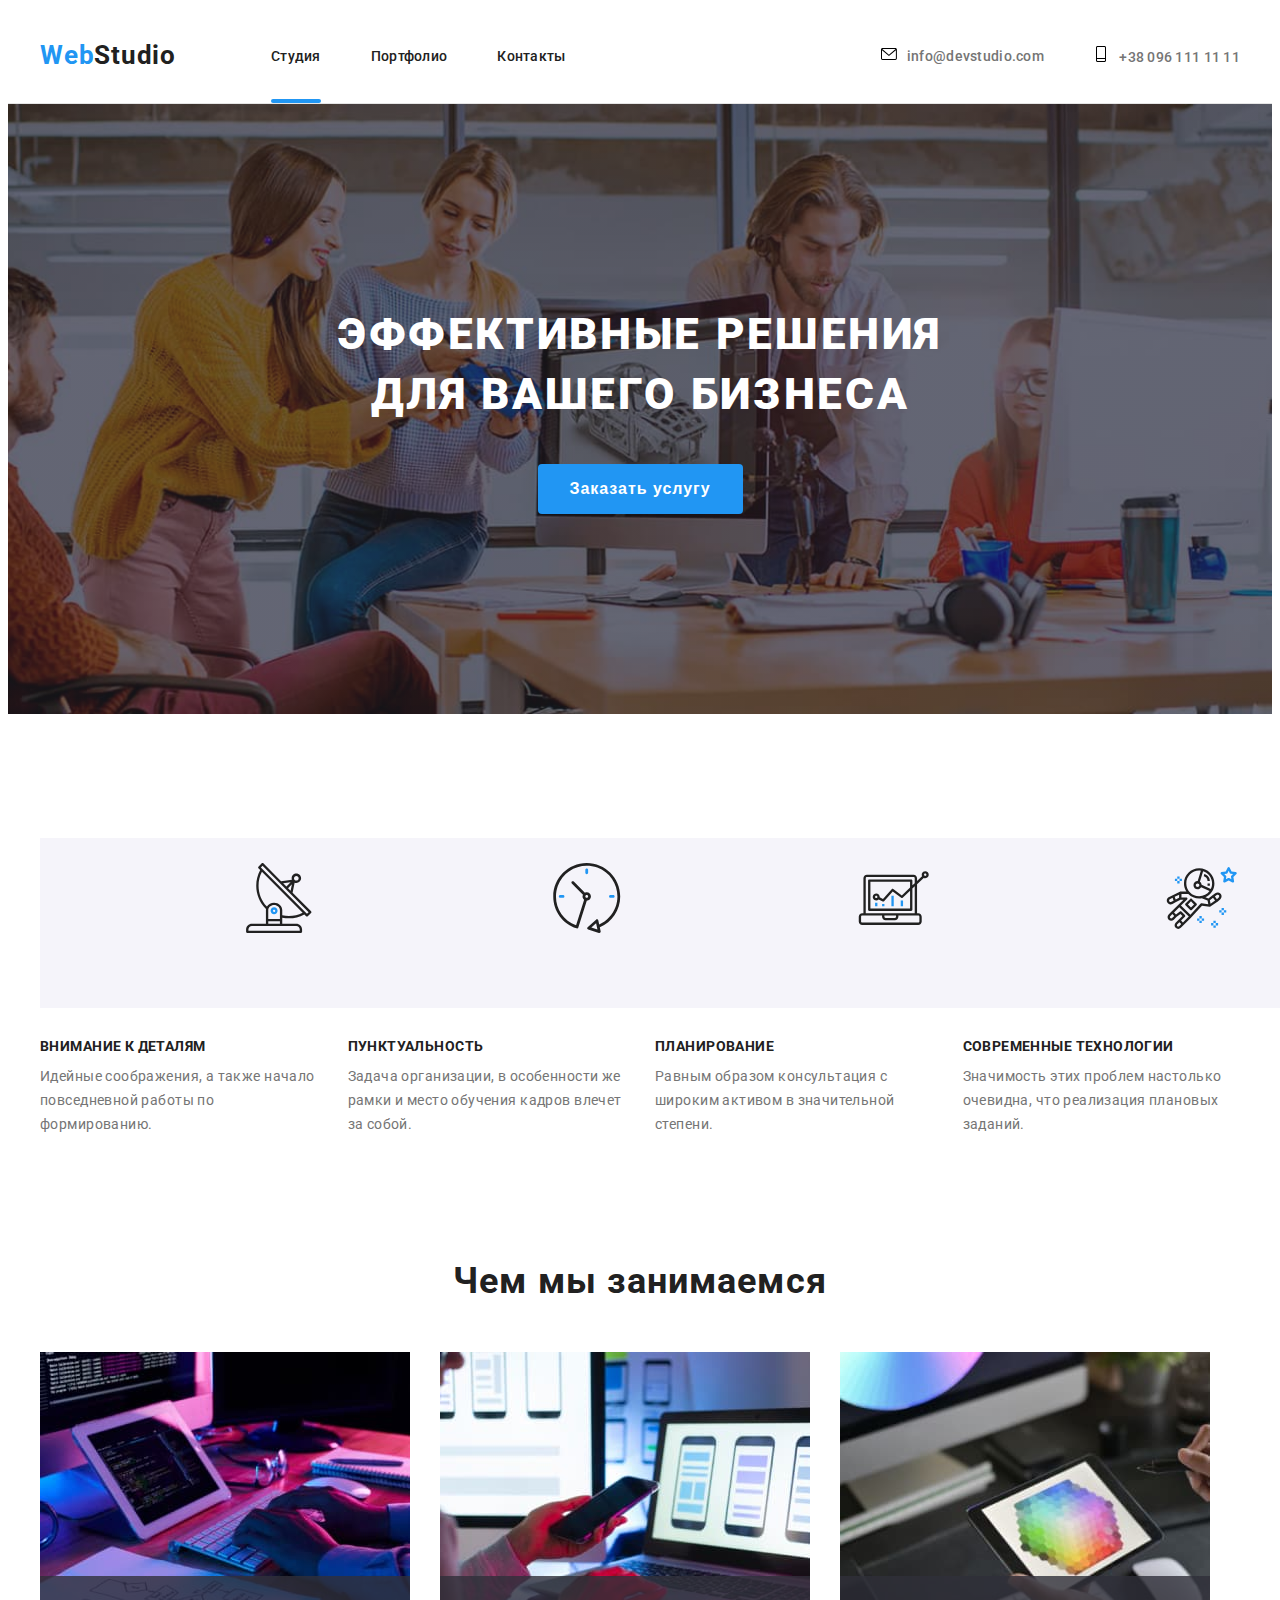
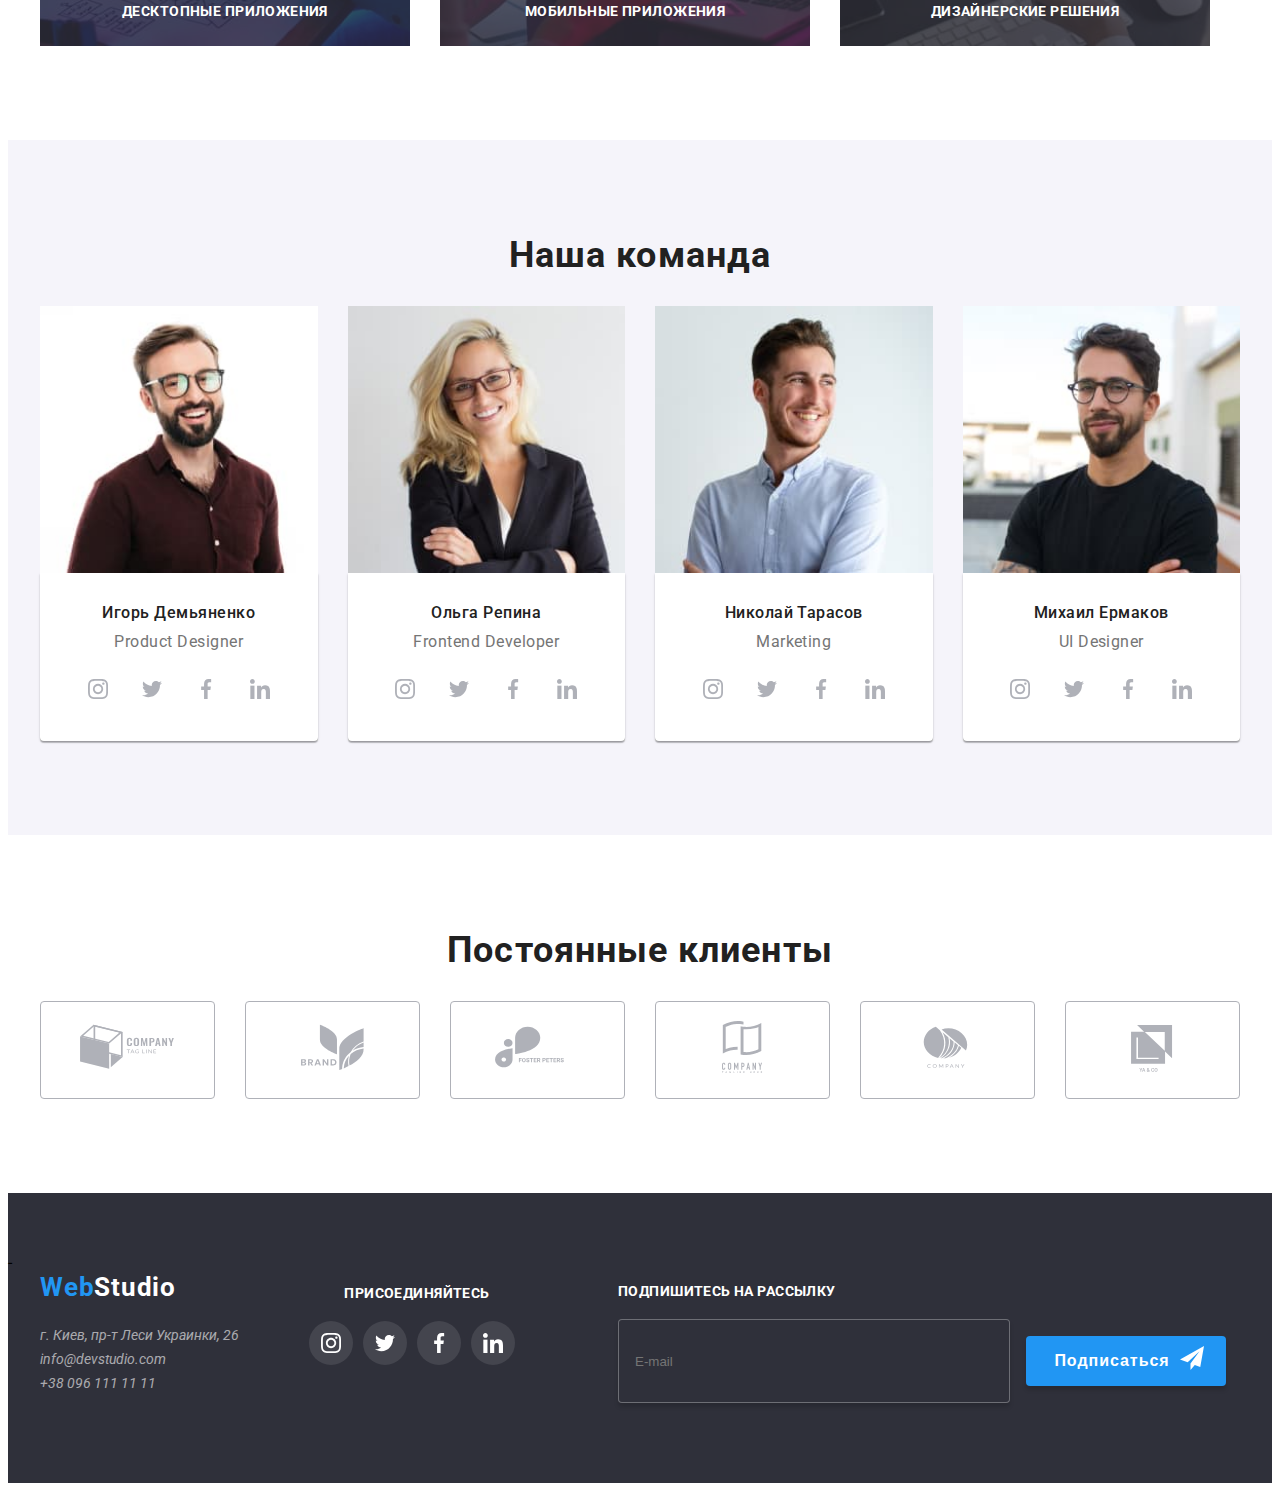
==== commit dceff78d: "end dz8" ====
--- a/index.html
+++ b/index.html
@@ -186,20 +186,35 @@
                             <div class="works-image__div">
                                 <h3 class="works-image__tittle">ДЕСКТОПНЫЕ ПРИЛОЖЕНИЯ</h3>
                             </div>
-                            <img src="./images/img1.jpg" width="370" height="294" alt="пк" />
-                        </li>
+                            <picture>
+                                <source srcset="./images/desc/works1-desc-1x.jpg 1x, ./images/desc/works1-desc-2x.jpg 2x" media="(min-widht=1200px)">
+                                <source srcset="./images/tab/works1-tab-1x.jpg 1x, ./images/tab/works1-tab-2x.jpg 2x" media="(min-widht=768px)">
+                                <img src="./images/desc/works1-desc-1x.jpg" width="370" height="294" alt="пк" />
+                            </picture>    
+                        </li>
+
                         <li class="works__image">
                             <div class="works-image__div">
                                 <h3 class="works-image__tittle">МОБИЛЬНЫЕ ПРИЛОЖЕНИЯ</h3>
                             </div>
-                            <img src="./images/img2.jpg" width="370" height="294" alt="смартфон" />
-                        </li>
+                            <picture>
+                                <source srcset="./images/desc/works2-desc-1x.jpg 1x, ./images/desc/works2-desc-2x.jpg 2x" media="(min-widht=1200px)">
+                                <source srcset="./images/tab/works2-tab-1x.jpg 1x, ./images/tab/works2-tab-2x.jpg 2x" media="(min-widht=768px)">
+                                <img src="./images/desc/works2-desc-1x.jpg" width="370" height="294" alt="macbook" />
+                            </picture>
+                        </li>
+
                         <li class="works__image">
                             <div class="works-image__div">
                                 <h3 class="works-image__tittle">ДИЗАЙНЕРСКИЕ РЕШЕНИЯ</h3>
                             </div>
-                            <img src="./images/img3.jpg" width="370" height="294" alt="планшет" />
-                        </li>
+                            <picture>
+                                <source srcset="./images/desc/works3-desc-1x.jpg 1x, ./images/desc/works3-desc-2x.jpg 2x" media="(min-widht=1200px)">
+                                <source srcset="./images/tab/works3-tab-1x.jpg 1x, ./images/tab/works3-tab-2x.jpg 2x" media="(min-widht=768px)">
+                                <img src="./images/desc/works3-desc-1x.jpg" width="370" height="294" alt="планшет" />
+                            </picture>
+                        </li>
+
                     </ul>
                 </div>
             </div>
@@ -211,12 +226,17 @@
                 <h2 class="team__tittle">Наша команда</h2>
                 <ul class="team__list list">
                     <li class="team__item">
-                        <img src="./images/img11.jpg" width="270" height="260" alt="Product Designer" />
+                        <picture>
+                            <source srcset="./images/desc/team1-desc-1x.jpg 1x, ./images/desc/team1-desc-2x.jpg 2x" media="(min-widht=1200px)">
+                            <source srcset="./images/tab/team1-tab-1x.jpg 1x, ./images/tab/team1-tab-2x.jpg 2x" media="(min-widht=768px)">
+                            <img src="./images/desc/team1-desc-1x.jpg" width="270" height="260" alt="Product Designer" />
+                        </picture>
                         <div class="team__image">
                             <h3 class="team-image__tittle">Игорь Демьяненко</h3>
                             <p class="team-image__text" lang="en">Product Designer</p>
                             <ul class="team-social__list list">
                                 <li class="team-social__item">
+
                                     <a href="" class="team-social__link link">
                                         <svg class="team-social__icon">
                                             <use href="./images/sprite.svg#icon-instagram"></use>
@@ -247,8 +267,13 @@
                             </ul>
                         </div>
                     </li>
+
                     <li class="team__item">
-                        <img src="./images/img12.jpg" width="270" height="260" alt="Frontend Developer" />
+                        <picture>
+                            <source srcset="./images/desc/team2-desc-1x.jpg 1x, ./images/desc/team2-desc-2x.jpg 2x" media="(min-widht=1200px)">
+                            <source srcset="./images/tab/team2-tab-1x.jpg 1x, ./images/tab/team2-tab-2x.jpg 2x" media="(min-widht=768px)">
+                            <img src="./images/desc/team2-desc-1x.jpg" width="270" height="260" alt="Frontend Developer" />
+                        </picture> 
                         <div class="team__image">
                             <h3 class="team-image__tittle">Ольга Репина</h3>
                             <p class="team-image__text" lang="en">Frontend Developer</p>
@@ -284,8 +309,13 @@
                             </ul>
                         </div>
                     </li>
+
                     <li class="team__item">
-                        <img src="./images/img13.jpg" width="270" height="260" alt="Marketing" />
+                        <picture>
+                            <source srcset="./images/desc/team3-desc-1x.jpg 1x, ./images/desc/team3-desc-2x.jpg 2x" media="(min-widht=1200px)">
+                            <source srcset="./images/tab/team3-tab-1x.jpg 1x, ./images/tab/team3-tab-2x.jpg 2x" media="(min-widht=768px)">
+                            <img src="./images/desc/team3-desc-1x.jpg" width="270" height="260" alt="Marketing" />
+                        </picture>
                         <div class="team__image">
                             <h3 class="team-image__tittle">Николай Тарасов</h3>
                             <p class="team-image__text" lang="en">Marketing</p>
@@ -321,8 +351,13 @@
                             </ul>
                         </div>
                     </li>
+
                     <li class="team__item">
-                        <img src="./images/img14.jpg" width="270" height="260" alt="UI Designer" />
+                        <picture>
+                            <source srcset="./images/desc/team4-desc-1x.jpg 1x, ./images/desc/team4-desc-2x.jpg 2x" media="(min-widht=1200px)">
+                            <source srcset="./images/tab/team4-tab-1x.jpg 1x, ./images/tab/team4-tab-2x.jpg 2x" media="(min-widht=768px)">
+                            <img src="./images/desc/team4-desc-1x.jpg" width="270" height="260" alt="UI Designer" />
+                        </picture>
                         <div class="team__image">
                             <h3 class="team-image__tittle">Михаил Ермаков</h3>
                             <p class="team-image__text" lang="en">UI Designer</p>
--- a/css/main.min.css
+++ b/css/main.min.css
@@ -1,2 +1,2 @@
-:root{--primary-title-color: #ffffff;--second-title-color: #2f303a;--third-title-color: #e5e5e5;--fourth-title-color: #f5f4fa;--prymary-text-color: #212121;--second-text-color: #757575;--third-text-color: #ffffff;--fourth-text-color: #2196f3}p,h1,h2,h3,h5,h6{margin:0}ul{margin:0;padding-left:0}img{display:block;width:100%;height:auto}body{font-family:"Raleway", sans-serif;font-family:"Roboto", sans-serif}.link{text-decoration:none;transition:250ms ease}.list{list-style:none}.last{margin-right:0}body{font-family:"Raleway", sans-serif;font-family:"Roboto", sans-serif}.container{width:100%;margin:0 auto;padding-left:15px;padding-right:15px}@media screen and (min-width: 480px){.container{width:480px}}@media screen and (min-width: 768px){.container{width:768px}}@media screen and (min-width: 1200px){.container{width:1200px}}.header{background:var(--primary-title-color);border-bottom:1px solid var(--third-title-color)}.header__container{display:flex;align-items:center;padding-top:32px;padding-bottom:32px}.header__nav{display:flex;align-items:center}.header__logo{font-weight:bold;font-size:26px;line-height:calc(31 / 26);letter-spacing:0.03em;color:var(--fourth-text-color);margin-left:0px;margin-right:95px}.header__spanlogo{font-weight:bold;font-size:26px;line-height:calc(31 / 26);letter-spacing:0.03em;color:var(--prymary-text-color)}.header__list{display:flex;align-items:center}@media (max-width: 767px){.header__list{display:none}}.header__item{margin-right:50px}.header__link{font-weight:500;font-size:14px;line-height:calc(16 / 14);letter-spacing:0.02em;color:var(--prymary-text-color);position:relative;transition:250ms ease}.header__link:hover,.header__link:focus{color:var(--fourth-text-color)}.header__current::after{content:"";position:absolute;width:100%;height:4px;border-radius:2px;background-color:var(--fourth-text-color);display:block}@media screen and (min-width: 768px){.header__current::after{bottom:-42px}}@media screen and (min-width: 1200px){.header__current::after{bottom:-39px}}.header__contacts{margin-left:auto;align-items:center}@media (max-width: 767px){.header__contacts{display:none}}@media screen and (min-width: 1200px){.header__contacts{display:flex}}.header__mail{font-weight:500;font-size:14px;line-height:calc(16 / 14);letter-spacing:0.02em;color:var(--second-text-color);display:flex}.header__mail:hover,.header__mail:focus{color:var(--fourth-text-color);fill:var(--fourth-text-color)}.header__tel{font-weight:500;font-size:14px;line-height:calc(16 / 14);letter-spacing:0.02em;color:var(--second-text-color)}@media screen and (min-width: 1200px){.header__tel{margin-left:52px}}.header__tel:hover,.header__tel:focus{color:var(--fourth-text-color);fill:var(--fourth-text-color)}.header__svg{margin-right:10px}.menu-open-btn{display:flex;margin-left:auto;width:40px;height:40px;border:none;align-items:center;justify-content:center;fill:#212121;background:#fff;cursor:pointer;padding:0}@media screen and (min-width: 768px){.menu-open-btn{display:none}}.menu-close-btn{display:flex;width:40px;height:40px;border:none;justify-content:center;align-items:center;background:#fff;cursor:pointer;padding:0}.mob-menu{width:470px;height:796px;position:absolute;background-color:#fff;top:0;padding:10px 15px 48px 40px;display:flex;justify-content:space-between}@media screen and (min-width: 768px){.mob-menu{display:none}}.mob-menu__content{justify-content:space-between}.mob-menu__list{display:block;margin-top:38px}.mob-menu__item:not(:last-child){margin-bottom:32px}.mob-menu__link{font-style:normal;font-weight:500;font-size:40px;line-height:47px;letter-spacing:0.02em;color:#212121}.mob-menu__link:hover,.mob-menu__link:focus{color:#2196f3}.mob-menu__contacts{display:block;margin-top:300px;margin-bottom:64px}.mob-contacts__item:not(:last-child){margin-bottom:32px}.mob-menu__tel{font-style:normal;font-weight:500;font-size:34px;line-height:40px;letter-spacing:0.02em;color:#757575}.mob-menu__tel:hover,.mob-menu__tel:focus{color:#2196f3}.mob-menu__mail{font-style:normal;font-weight:500;font-size:24px;line-height:28px;letter-spacing:0.02em;color:#757575}.mob-menu__mail:hover,.mob-menu__mail:focus{color:#2196f3}.mob-menu__social{display:flex}.mob-social__item{margin-right:10px;display:flex}.mob-social__link{font-style:normal;font-weight:500;font-size:18px;line-height:22px;letter-spacing:0.02em;color:#2196f3;display:block;margin-right:10px}.mob-social__item span{width:1px;height:22px;display:block;border:1px solid #21212133}.main{background:var(--fourth-title-color)}.main .hero{background-image:linear-gradient(to right, rgba(47,48,58,0.4), rgba(47,48,58,0.4)),url(../images/hero-mob-1x.jpg);background-repeat:no-repeat;background-position:center;background-size:cover;padding-top:200px;padding-bottom:200px}@media (min-device-pixel-ratio: 2), (min-resolution: 192dpi), (min-resolution: 2dppx){.main .hero{background-image:linear-gradient(to right, rgba(47,48,58,0.4), rgba(47,48,58,0.4)),url(../images/hero-mob-2x.jpg)}}@media screen and (min-width: 768px){.main .hero{background-image:linear-gradient(to right, rgba(47,48,58,0.4), rgba(47,48,58,0.4)),url(../images/hero-tab-1x.jpg)}}@media screen and (min-width: 768px) and (min-device-pixel-ratio: 2), screen and (min-width: 768px) and (min-resolution: 192dpi), screen and (min-width: 768px) and (min-resolution: 2dppx){.main .hero{background-image:linear-gradient(to right, rgba(47,48,58,0.4), rgba(47,48,58,0.4)),url(../images/hero-tab-2x.jpg)}}@media screen and (min-width: 1200px){.main .hero{background-image:linear-gradient(to right, rgba(47,48,58,0.4), rgba(47,48,58,0.4)),url(../images/hero-desc-1x.jpg)}}@media screen and (min-width: 1200px) and (min-device-pixel-ratio: 2), screen and (min-width: 1200px) and (min-resolution: 192dpi), screen and (min-width: 1200px) and (min-resolution: 2dppx){.main .hero{background-image:linear-gradient(to right, rgba(47,48,58,0.4), rgba(47,48,58,0.4)),url(../images/hero-desc-2x.jpg)}}.hero__tittle{font-weight:900;font-size:44px;line-height:calc(60 / 44);text-align:center;letter-spacing:0.06em;color:var(--third-text-color);max-width:696px;margin-left:auto;margin-right:auto}@media screen and (max-width: 1200px){.hero__tittle{font-size:26px;max-width:360px}}.hero__btn{background-color:var(--fourth-text-color);cursor:pointer;font-weight:bold;font-size:16px;line-height:calc(30 / 16);display:flex;align-items:center;text-align:center;letter-spacing:0.06em;color:var(--third-text-color);border:none;border-radius:4px;padding:10px 32px;margin-top:40px;margin-left:auto;margin-right:auto;transition:250ms ease}.hero__btn:hover,.hero__btn:focus{background:#188ce8;color:var(--third-text-color)}.works{background:var(--primary-title-color);padding-top:60px;padding-bottom:60px}.works .works__list{align-items:center}@media screen and (min-width: 768px){.works .works__list{display:flex;flex-wrap:wrap;margin-left:-30px}}@media screen and (max-width: 1199px){.works__apps{display:none}}.works__item{width:100%}@media screen and (min-width: 768px){.works__item{flex-basis:calc(100% / 2 - 30px);margin-top:30px;margin-left:30px}}@media screen and (min-width: 1200px){.works__item{flex-basis:calc(100% / 4 - 30px);margin-top:30px;margin-left:30px}}.works__icon{width:100%;height:120px;background:var(--fourth-title-color);margin-bottom:30px;padding-left:100px;padding-right:100px;padding-bottom:25px;padding-top:25px}.works-icon__svg{width:100%;height:70px;background:var(--fourth-title-color);margin-bottom:30px;background-repeat:no-repeat;background-position:center;margin-right:auto;margin-left:auto}.works-icon__tittle{font-weight:bold;font-size:14px;line-height:calc(16 / 14);letter-spacing:0.03em;text-transform:uppercase;color:var(--prymary-text-color);margin-bottom:10px;text-align:center}@media screen and (min-width: 768px){.works-icon__tittle{text-align:left}}.works-icon__text{font-weight:normal;font-size:14px;line-height:calc(24 / 14);letter-spacing:0.03em;color:var(--second-text-color);width:100%;margin-bottom:30px}.works__tittle{font-weight:bold;font-size:36px;line-height:calc(42 / 36);text-align:center;letter-spacing:0.03em;color:var(--prymary-text-color);margin-top:94px;margin-bottom:50px}.works__image{position:relative;justify-content:center;margin-left:30px}.works-image__div{width:370px;height:70px;background:#2f303acc;position:absolute;bottom:0px}.works-image__tittle{font-size:14px;font-style:normal;font-weight:700;line-height:16px;letter-spacing:0.03em;text-align:center;color:#ffffff;margin-top:27px}.team{padding-top:60px;padding-bottom:60px;background:var(--fourth-title-color)}.team .team__list{align-items:center}@media screen and (min-width: 768px){.team .team__list{display:flex;flex-wrap:wrap;margin-left:-30px}}.team__tittle{font-weight:bold;font-size:36px;line-height:calc(42 / 36);text-align:center;letter-spacing:0.03em;color:var(--prymary-text-color)}.team__item{background:var(--primary-title-color);width:100%}@media screen and (max-width: 768px){.team__item{margin-top:30px}}@media screen and (min-width: 768px){.team__item{flex-basis:calc(100% / 2 - 30px);margin-left:30px;margin-top:30px}}@media screen and (min-width: 1200px){.team__item{flex-basis:calc(100% / 4 - 30px);margin-left:30px;margin-top:30px}}.team__image{padding:30px 30px;box-shadow:0px 1px 3px rgba(0,0,0,0.12),0px 1px 1px rgba(0,0,0,0.14),0px 2px 1px rgba(0,0,0,0.2);border-radius:0px 0px 4px 4px;border-top:none}.team-image__tittle{font-weight:500;font-size:16px;line-height:calc(19 / 16);text-align:center;letter-spacing:0.03em;color:var(--prymary-text-color)}.team-image__text{font-weight:normal;font-size:16px;line-height:calc(19 / 16);text-align:center;letter-spacing:0.03em;color:var(--second-text-color);margin-top:10px;margin-bottom:16px}.team-social__list{display:flex;justify-content:center}.team-social__item{width:44px;height:44px}.team-social__item+.team-social__item{margin-left:10px}.team-social__link{width:100%;height:100%;border-radius:50%;background:var(--primary-title-color);display:flex;background-repeat:no-repeat;align-items:center;justify-content:center}.team-social__link:focus,.team-social__link:hover{background:var(--fourth-text-color)}.team-social__icon{width:20px;height:20px;background-repeat:no-repeat;fill:#afb1b8}.team-social__link:focus .team-social__icon,.team-social__link:hover .team-social__icon{fill:var(--third-text-color)}.clients{background:var(--primary-title-color);padding-top:60px;padding-bottom:60px}.clients .clients__list{align-items:center}@media screen and (min-width: 320px){.clients .clients__list{display:flex;flex-wrap:wrap;margin-left:-30px}}.clients__tittle{font-weight:bold;font-size:36px;line-height:calc(42 / 36);text-align:center;letter-spacing:0.03em;color:var(--prymary-text-color)}.clients__item{width:100%;border:1px solid #afb1b8;box-sizing:border-box;border-radius:4px;padding-top:16px;padding-bottom:16px;padding-left:32px;padding-right:32px;position:relative;transition:250ms ease}@media screen and (max-width: 768px){.clients__item{margin-top:30px}}@media screen and (min-width: 320px){.clients__item{flex-basis:calc(100% / 2 - 30px);margin-left:30px;margin-top:30px}}@media screen and (min-width: 768px){.clients__item{flex-basis:calc(100% / 3 - 30px);margin-left:30px;margin-top:30px}}@media screen and (min-width: 1200px){.clients__item{flex-basis:calc(100% / 6 - 30px);margin-left:30px;margin-top:30px}}.clients__svg{width:100%;height:60px;justify-content:center;align-items:center;text-align:center;background-repeat:no-repeat;background-position:center;fill:#afb1b8;transition:fill 250ms ease}.clients__item:hover,.clients__item:focus{border:1px solid var(--fourth-text-color);border-radius:4px}.clients__item:hover .clients__svg,.clients__item:focus .clients__svg{fill:var(--fourth-text-color)}.footer{background:var(--second-title-color);padding:60px 0 60px 0}@media screen and (max-width: 768px){.footer .footer__contacts{align-items:center;justify-content:center;text-align:center}}@media screen and (min-width: 1200px){.footer .footer__contacts{display:flex}}.footer__logo{font-weight:bold;font-size:26px;line-height:calc(31 / 26);letter-spacing:0.03em;color:var(--fourth-text-color);margin-bottom:20px;display:block}@media screen and (max-width: 768px){.footer__logo{text-align:center;padding-left:95px}}@media screen and (min-width: 768px){.footer__logo{padding-left:100px}}@media screen and (min-width: 1200px){.footer__logo{padding-left:0px}}.footer__spanlogo{color:var(--third-text-color)}@media screen and (max-width: 768px){.footer__contacts{text-align:center;justify-content:center}}@media screen and (min-width: 768px){.footer-contacts__general{display:flex;padding-bottom:60px;padding-left:60px;padding-right:74px;justify-content:space-between}}@media screen and (min-width: 1200px){.footer-contacts__general{padding-left:0px;padding-right:0px;padding-bottom:0}}@media screen and (min-width: 768px){.footer-contacts__list{text-align:center}}@media screen and (min-width: 1200px){.footer-contacts__list{text-align:start;margin-right:70px}}.footer__link{font-weight:normal;margin-top:9px;font-size:14px;line-height:calc(24 / 14);letter-spacing:0.03em;color:rgba(255,255,255,0.6)}.footer__link:hover{color:var(--third-text-color)}@media screen and (max-width: 768px){.footer__social{text-align:center;justify-content:center;margin-top:60px;margin-bottom:60px}}@media screen and (min-width: 768px){.footer__social{text-align:center;justify-content:center;margin-top:-38px}}.footer-social__tittle{font-weight:bold;font-size:14px;line-height:16px;letter-spacing:0.03em;color:#ffffff;margin-bottom:20px}.footer-social__list{display:flex}@media screen and (max-width: 768px){.footer-social__list{text-align:center;justify-content:center}}.footer-social__item{width:44px;height:44px;margin-right:10px}.footer-social__link{width:100%;height:100%;border-radius:50%;background:rgba(255,255,255,0.1);display:flex;align-items:center;justify-content:center}.footer-social__link:focus,.footer-social__link:hover{background:var(--fourth-text-color)}.footer-social__icon{fill:var(--primary-title-color);width:20px;height:20px;background-position:center;background-repeat:no-repeat}@media screen and (min-width: 768px){.footer__subscribe{justify-content:center;align-items:center;text-align:center}}@media screen and (min-width: 1200px){.footer__subscribe{margin-top:-40px;margin-left:93px}}.footer-subscribe__tittle{font-weight:bold;font-size:14px;line-height:16px;letter-spacing:0.03em;color:#ffffff;margin-bottom:20px}@media screen and (min-width: 1200px){.footer-subscribe__tittle{text-align:start}}.footer-subscribe__input{width:358px;height:50px;border:1px solid #ffffff4d;border-radius:4px;background:var(--second-title-color);padding:16px;box-shadow:0px 4px 4px 0px #00000026;color:#ffffff99}@media screen and (max-width: 768px){.footer-subscribe__input{width:100%;margin-bottom:20px}}@media screen and (min-width: 768px){.footer-subscribe__input{justify-content:center;width:100%;margin-bottom:20px}}@media screen and (min-width: 1200px){.footer-subscribe__input{width:358px}}.footer-subscribe__btn{width:200px;height:50px;margin-left:12px;border-radius:4px;background-color:var(--fourth-text-color);box-shadow:0px 4px 4px 0px #00000026;border:none;color:#ffffff;font-size:16px;font-style:normal;font-weight:700;line-height:30px;letter-spacing:0.06em;position:relative}.footer-btn__icon::after{content:url("../images/send.svg");margin-left:10px;position:absolute;margin-right:28px}.footer-btn__icon{margin-left:-28px}.projects{background:var(--primary-title-color);padding-top:60px;padding-bottom:60px}.projects__link{align-items:center;margin-bottom:16px}@media screen and (min-width: 320px){.projects__link{display:flex;flex-wrap:wrap}}@media screen and (min-width: 768px){.projects__link{display:flex;margin-left:64px}}@media screen and (min-width: 1200px){.projects__link{display:flex;margin-left:280px}}.projects-link__item{background:var(--primary-title-color)}@media screen and (min-width: 320px){.projects-link__item{margin-top:15px;margin-right:8px;justify-content:start}}@media screen and (min-width: 768px){.projects-link__item{display:flex;margin-right:8px}}@media screen and (min-width: 1200px){.projects-link__item{display:flex;margin-right:8px}}.projects-link__btn{background:var(--fourth-title-color);cursor:pointer;border:none;padding:6px 22px;border-radius:4px;box-shadow:0px 3px 1px rgba(0,0,0,0.1),0px 1px 2px rgba(0,0,0,0.08),0px 2px 2px rgba(0,0,0,0.12);transition:250ms ease}.projects-link__btn:hover,.projects-link__btn:focus{background:var(--fourth-text-color);color:var(--third-text-color)}.projects__list{align-items:center}@media screen and (min-width: 768px){.projects__list{display:flex;flex-wrap:wrap;margin-left:-30px}}.projects__item{background:var(--primary-title-color);width:100%;transition:250ms cubic-bezier(0.4, 0, 0.2, 1)}@media screen and (max-width: 768px){.projects__item{margin-top:30px}}@media screen and (min-width: 768px){.projects__item{flex-basis:calc(100% / 2 - 30px);margin-left:30px;margin-top:30px}}@media screen and (min-width: 1200px){.projects__item{flex-basis:calc(100% / 3 - 30px);margin-left:30px;margin-top:30px}}.projects__item:hover{box-shadow:0px 1px 1px rgba(0,0,0,0.12),0px 4px 4px rgba(0,0,0,0.06),1px 4px 6px rgba(0,0,0,0.16)}.projects__item:hover .projects-hover__text{transform:translateY(0)}.projects-item__hover{position:relative;overflow:hidden}.projects-hover__text{color:var(--third-text-color);background:#2196f3e5;font-family:Roboto;font-size:18px;font-style:normal;font-weight:400;line-height:28px;letter-spacing:0.03em;text-align:left;position:absolute;top:0;bottom:0;left:0;padding-right:24px;padding-left:24px;padding-top:63px;padding-bottom:63px;transform:translateY(100%);transition:transform 250ms linear}.projects-item__name{border:1px solid #eeeeee;border-top:none;padding-top:20}.projects-name__tittle{font-weight:bold;font-size:18px;line-height:calc(36 / 18);letter-spacing:0.06em;color:var(--prymary-text-color);margin-bottom:4px;margin-right:24px;margin-left:24px}.projects-name__text{font-weight:normal;font-size:16px;line-height:calc(30 / 16);letter-spacing:0.03em;color:var(--second-text-color);margin-top:0px;margin-right:24px;margin-left:24px;margin-bottom:20px}.backdrop{position:fixed;width:100vw;height:100vh;background:#00000033;top:0;display:flex;align-items:center;justify-content:center;transition:opacity 250ms ease-in-out, visibility 250ms ease-in-out}.backdrop.is-hidden{opacity:0;visibility:hidden;pointer-events:none}.backdrop.is-hidden .modal{transform:scale(2)}.modal{position:relative;width:528px;min-height:581px;background-color:#fff;border-radius:4px;transform:scale(1);transition:transform 300ms ease;padding:40px}@media screen and (max-width: 767px){.modal{width:450px}}.modal__tittle{color:var(--prymary-text-color);font-size:20px;font-style:normal;font-weight:700;line-height:23px;letter-spacing:0.03em;text-align:center;margin-bottom:12px;width:100%}.modal__data{display:block;position:relative}.modal__label{font-size:12px;font-style:normal;font-weight:400;line-height:14px;letter-spacing:0.01em;text-align:left;color:var(--second-text-color)}.modal__input{width:448px;height:40px;margin-bottom:10px;border-radius:4px;border:1px solid #21212133;margin-top:4px;display:inline-block;padding-left:42px;outline:none}@media screen and (max-width: 767px){.modal__input{width:100%}}.modal__input:hover,.modal__input:focus{border:1px solid var(--fourth-text-color);border-radius:4px;transition:250ms cubic-bezier(0.4, 0, 0.2, 1)}.modal__input:hover+.modal-input__icon,.modal__input:focus+.modal-input__icon{fill:var(--fourth-text-color);transition:250ms cubic-bezier(0.4, 0, 0.2, 1)}.modal-input__icon{position:absolute;width:18px;height:18px;left:10px;top:50%;transform:translateY(-70%)}.modal__texterea{width:448px;height:120px;border-radius:4px;border:1px solid #21212133;padding:12px 16px 12px 16px;resize:none;font-size:12px;font-style:normal;font-weight:400;margin-bottom:28px;margin-top:4px}@media screen and (max-width: 767px){.modal__texterea{width:100%}}.modal__checkbox:checked+.modal-checkbox__label span{background-color:var(--fourth-text-color);border:none}.modal-checkbox__label{font-size:14px;font-style:normal;font-weight:400;color:var(--second-text-color);display:flex}@media screen and (max-width: 767px){.modal-checkbox__label{font-style:normal;font-weight:normal;font-size:12px;line-height:14px}}.modal-checkbox__label span{width:16px;height:15px;border-radius:3px;border:2px solid var(--second-title-color);margin-right:7px;display:flex;align-items:center}.modal-checkbox__icon{width:16px;height:15px;fill:var(--primary-title-color)}.modal-checkbox__link{color:var(--fourth-text-color);margin-left:7px}@media screen and (max-width: 767px){.modal-checkbox__link{font-style:normal;font-weight:normal;font-size:12px;line-height:14px}}.modal__btn{background-color:var(--fourth-text-color);cursor:pointer;font-weight:bold;font-size:16px;line-height:calc(30 / 16);display:flex;align-items:center;text-align:center;letter-spacing:0.06em;color:var(--third-text-color);border:none;border-radius:4px;padding:10px 55px;margin-top:40px;margin-left:auto;margin-right:auto;transition:250ms ease;box-shadow:0px 4px 4px 0px #00000026}.modal__btn:hover,.modal__btn:focus{background:#188ce8;transition:250ms cubic-bezier(0.4, 0, 0.2, 1)}.modal__close{position:absolute;right:8px;top:8px;border-radius:50%;border:1px solid #0000001a;background:#ffffff;width:30px;height:30px;align-items:center;justify-content:center;display:flex}.modal__close:hover .modal-close__icon{fill:var(--fourth-text-color);transition:250ms cubic-bezier(0.4, 0, 0.2, 1)}.modal-close__icon{width:11px;height:11px}.hidden{position:absolute;width:1px;height:1px;margin:-1px;padding:0;overflow:hidden;border:0;clip:rect(0 0 0 0)}.hero__btn{background-color:var(--fourth-text-color);cursor:pointer;font-weight:bold;font-size:16px;line-height:calc(30 / 16);display:flex;align-items:center;text-align:center;letter-spacing:0.06em;color:var(--third-text-color);border:none;border-radius:4px;padding:10px 32px;margin-top:40px;margin-left:auto;margin-right:auto;transition:250ms ease}.hero__btn:hover,.hero__btn:focus{background:#188ce8;color:var(--third-text-color)}.modal__btn{background-color:var(--fourth-text-color);cursor:pointer;font-weight:bold;font-size:16px;line-height:calc(30 / 16);display:flex;align-items:center;text-align:center;letter-spacing:0.06em;color:var(--third-text-color);border:none;border-radius:4px;padding:10px 55px;margin-top:40px;margin-left:auto;margin-right:auto;transition:250ms ease;box-shadow:0px 4px 4px 0px #00000026}.modal__btn:hover,.modal__btn:focus{background:#188ce8;transition:250ms cubic-bezier(0.4, 0, 0.2, 1)}.footer-subscribe__btn{width:200px;height:50px;margin-left:12px;border-radius:4px;background-color:var(--fourth-text-color);box-shadow:0px 4px 4px 0px #00000026;border:none;color:#ffffff;font-size:16px;font-style:normal;font-weight:700;line-height:30px;letter-spacing:0.06em;position:relative}.header__logo{font-weight:bold;font-size:26px;line-height:calc(31 / 26);letter-spacing:0.03em;color:var(--fourth-text-color);margin-left:0px;margin-right:95px}.header__spanlogo{font-weight:bold;font-size:26px;line-height:calc(31 / 26);letter-spacing:0.03em;color:var(--prymary-text-color)}.footer__logo{font-weight:bold;font-size:26px;line-height:calc(31 / 26);letter-spacing:0.03em;color:var(--fourth-text-color);margin-left:0px;margin-right:95px;margin-bottom:20px;display:block}.footer__spanlogo{color:var(--third-text-color)}.team{background:var(--fourth-title-color);padding-top:94px;padding-bottom:94px}.works{background:var(--primary-title-color);padding-top:94px;padding-bottom:94px}.clients{background:var(--primary-title-color);padding-top:94px;padding-bottom:94px}.projects{background:var(--primary-title-color);padding-top:94px;padding-bottom:94px}.team-social__link{width:100%;height:100%;border-radius:50%;background:var(--primary-title-color);display:flex;background-repeat:no-repeat;align-items:center;justify-content:center}.team-social__link:focus,.team-social__link:hover{background:var(--fourth-text-color)}.team-social__icon{width:20px;height:20px;background-repeat:no-repeat;fill:#afb1b8}.team-social__link:focus .team-social__icon,.team-social__link:hover .team-social__icon{fill:var(--third-text-color)}.footer-social__list{display:flex}.footer-social__item{width:44px;height:44px;margin-right:10px}.footer-social__link{width:100%;height:100%;border-radius:50%;background:rgba(255,255,255,0.1);display:flex;align-items:center;justify-content:center}.footer-social__link:focus,.footer-social__link:hover{background:var(--fourth-text-color)}.footer-social__icon{fill:var(--primary-title-color);width:20px;height:20px;background-position:center;background-repeat:no-repeat}
+:root{--primary-title-color: #ffffff;--second-title-color: #2f303a;--third-title-color: #e5e5e5;--fourth-title-color: #f5f4fa;--prymary-text-color: #212121;--second-text-color: #757575;--third-text-color: #ffffff;--fourth-text-color: #2196f3}p,h1,h2,h3,h5,h6{margin:0}ul{margin:0;padding-left:0}img{display:block;width:100%;height:auto}body{font-family:"Raleway", sans-serif;font-family:"Roboto", sans-serif}.link{text-decoration:none;transition:250ms ease}.list{list-style:none}.last{margin-right:0}body{font-family:"Raleway", sans-serif;font-family:"Roboto", sans-serif}.container{width:100%;margin:0 auto;padding-left:15px;padding-right:15px}@media screen and (min-width: 480px){.container{width:480px}}@media screen and (min-width: 768px){.container{width:768px}}@media screen and (min-width: 1200px){.container{width:1200px}}.header{background:var(--primary-title-color);border-bottom:1px solid var(--third-title-color)}.header__container{display:flex;align-items:center;padding-top:32px;padding-bottom:32px}.header__nav{display:flex;align-items:center}.header__logo{font-weight:bold;font-size:26px;line-height:calc(31 / 26);letter-spacing:0.03em;color:var(--fourth-text-color);margin-left:0px;margin-right:95px}.header__spanlogo{font-weight:bold;font-size:26px;line-height:calc(31 / 26);letter-spacing:0.03em;color:var(--prymary-text-color)}.header__list{display:flex;align-items:center}@media (max-width: 767px){.header__list{display:none}}.header__item{margin-right:50px}.header__link{font-weight:500;font-size:14px;line-height:calc(16 / 14);letter-spacing:0.02em;color:var(--prymary-text-color);position:relative;transition:250ms ease}.header__link:hover,.header__link:focus{color:var(--fourth-text-color)}.header__current::after{content:"";position:absolute;width:100%;height:4px;border-radius:2px;background-color:var(--fourth-text-color);display:block}@media screen and (min-width: 768px){.header__current::after{bottom:-42px}}@media screen and (min-width: 1200px){.header__current::after{bottom:-39px}}.header__contacts{margin-left:auto;align-items:center}@media (max-width: 767px){.header__contacts{display:none}}@media screen and (min-width: 1200px){.header__contacts{display:flex}}.header__mail{font-weight:500;font-size:14px;line-height:calc(16 / 14);letter-spacing:0.02em;color:var(--second-text-color);display:flex}.header__mail:hover,.header__mail:focus{color:var(--fourth-text-color);fill:var(--fourth-text-color)}.header__tel{font-weight:500;font-size:14px;line-height:calc(16 / 14);letter-spacing:0.02em;color:var(--second-text-color)}@media screen and (min-width: 1200px){.header__tel{margin-left:52px}}.header__tel:hover,.header__tel:focus{color:var(--fourth-text-color);fill:var(--fourth-text-color)}.header__svg{margin-right:10px}.menu-open-btn{display:flex;margin-left:auto;width:40px;height:40px;border:none;align-items:center;justify-content:center;fill:#212121;background:#fff;cursor:pointer;padding:0}@media screen and (min-width: 768px){.menu-open-btn{display:none}}.menu-close-btn{display:flex;width:40px;height:40px;border:none;justify-content:center;align-items:center;background:#fff;cursor:pointer;padding:0}.mob-menu{width:470px;height:796px;position:absolute;background-color:#fff;top:0;padding:10px 15px 48px 40px;display:flex;justify-content:space-between}@media screen and (min-width: 768px){.mob-menu{display:none}}.mob-menu__content{justify-content:space-between}.mob-menu__list{display:block;margin-top:38px}.mob-menu__item:not(:last-child){margin-bottom:32px}.mob-menu__link{font-style:normal;font-weight:500;font-size:40px;line-height:47px;letter-spacing:0.02em;color:#212121}.mob-menu__link:hover,.mob-menu__link:focus{color:#2196f3}.mob-menu__contacts{display:block;margin-top:300px;margin-bottom:64px}.mob-contacts__item:not(:last-child){margin-bottom:32px}.mob-menu__tel{font-style:normal;font-weight:500;font-size:34px;line-height:40px;letter-spacing:0.02em;color:#757575}.mob-menu__tel:hover,.mob-menu__tel:focus{color:#2196f3}.mob-menu__mail{font-style:normal;font-weight:500;font-size:24px;line-height:28px;letter-spacing:0.02em;color:#757575}.mob-menu__mail:hover,.mob-menu__mail:focus{color:#2196f3}.mob-menu__social{display:flex}.mob-social__item{margin-right:10px;display:flex}.mob-social__link{font-style:normal;font-weight:500;font-size:18px;line-height:22px;letter-spacing:0.02em;color:#2196f3;display:block;margin-right:10px}.mob-social__item span{width:1px;height:22px;display:block;border:1px solid #21212133}.main{background:var(--fourth-title-color)}.main .hero{background-image:linear-gradient(to right, rgba(47,48,58,0.4), rgba(47,48,58,0.4)),url(../images/hero-mob-1x.jpg);background-repeat:no-repeat;background-position:center;background-size:cover;padding-top:200px;padding-bottom:200px}@media (min-device-pixel-ratio: 2), (min-resolution: 192dpi), (min-resolution: 2dppx){.main .hero{background-image:linear-gradient(to right, rgba(47,48,58,0.4), rgba(47,48,58,0.4)),url(../images/hero-mob-2x.jpg)}}@media screen and (min-width: 768px){.main .hero{background-image:linear-gradient(to right, rgba(47,48,58,0.4), rgba(47,48,58,0.4)),url(../images/hero-tab-1x.jpg)}}@media screen and (min-width: 768px) and (min-device-pixel-ratio: 2), screen and (min-width: 768px) and (min-resolution: 192dpi), screen and (min-width: 768px) and (min-resolution: 2dppx){.main .hero{background-image:linear-gradient(to right, rgba(47,48,58,0.4), rgba(47,48,58,0.4)),url(../images/hero-tab-2x.jpg)}}@media screen and (min-width: 1200px){.main .hero{background-image:linear-gradient(to right, rgba(47,48,58,0.4), rgba(47,48,58,0.4)),url(../images/hero-desc-1x.jpg)}}@media screen and (min-width: 1200px) and (min-device-pixel-ratio: 2), screen and (min-width: 1200px) and (min-resolution: 192dpi), screen and (min-width: 1200px) and (min-resolution: 2dppx){.main .hero{background-image:linear-gradient(to right, rgba(47,48,58,0.4), rgba(47,48,58,0.4)),url(../images/hero-desc-2x.jpg)}}.hero__tittle{font-weight:900;font-size:44px;line-height:calc(60 / 44);text-align:center;letter-spacing:0.06em;color:var(--third-text-color);max-width:696px;margin-left:auto;margin-right:auto}@media screen and (max-width: 1200px){.hero__tittle{font-size:26px;max-width:360px}}.hero__btn{background-color:var(--fourth-text-color);cursor:pointer;font-weight:bold;font-size:16px;line-height:calc(30 / 16);display:flex;align-items:center;text-align:center;letter-spacing:0.06em;color:var(--third-text-color);border:none;border-radius:4px;padding:10px 32px;margin-top:40px;margin-left:auto;margin-right:auto;transition:250ms ease}.hero__btn:hover,.hero__btn:focus{background:#188ce8;color:var(--third-text-color)}.works{background:var(--primary-title-color);padding-top:60px;padding-bottom:60px}.works .works__list{align-items:center}@media screen and (min-width: 768px){.works .works__list{display:flex;flex-wrap:wrap;margin-left:-30px}}@media screen and (max-width: 1199px){.works__apps{display:none}}.works__item{width:100%}@media screen and (min-width: 768px){.works__item{flex-basis:calc(100% / 2 - 30px);margin-top:30px;margin-left:30px}}@media screen and (min-width: 1200px){.works__item{flex-basis:calc(100% / 4 - 30px);margin-top:30px;margin-left:30px}}.works__icon{width:100%;height:120px;background:var(--fourth-title-color);margin-bottom:30px;padding-left:100px;padding-right:100px;padding-bottom:25px;padding-top:25px}.works-icon__svg{width:100%;height:70px;background:var(--fourth-title-color);margin-bottom:30px;background-repeat:no-repeat;background-position:center;margin-right:auto;margin-left:auto}.works-icon__tittle{font-weight:bold;font-size:14px;line-height:calc(16 / 14);letter-spacing:0.03em;text-transform:uppercase;color:var(--prymary-text-color);margin-bottom:10px;text-align:center}@media screen and (min-width: 768px){.works-icon__tittle{text-align:left}}.works-icon__text{font-weight:normal;font-size:14px;line-height:calc(24 / 14);letter-spacing:0.03em;color:var(--second-text-color);width:100%;margin-bottom:30px}.works__tittle{font-weight:bold;font-size:36px;line-height:calc(42 / 36);text-align:center;letter-spacing:0.03em;color:var(--prymary-text-color);margin-top:94px;margin-bottom:50px}.works__image{position:relative;justify-content:center;margin-left:30px}.works-image__div{width:370px;height:70px;background:#2f303acc;position:absolute;bottom:0px}.works-image__tittle{font-size:14px;font-style:normal;font-weight:700;line-height:16px;letter-spacing:0.03em;text-align:center;color:#ffffff;margin-top:27px}.team{padding-top:60px;padding-bottom:60px;background:var(--fourth-title-color)}.team .team__list{align-items:center}@media screen and (min-width: 768px){.team .team__list{display:flex;flex-wrap:wrap;margin-left:-30px}}.team__tittle{font-weight:bold;font-size:36px;line-height:calc(42 / 36);text-align:center;letter-spacing:0.03em;color:var(--prymary-text-color)}.team__item{background:var(--primary-title-color);width:100%}@media screen and (max-width: 768px){.team__item{margin-top:30px}}@media screen and (min-width: 768px){.team__item{flex-basis:calc(100% / 2 - 30px);margin-left:30px;margin-top:30px}}@media screen and (min-width: 1200px){.team__item{flex-basis:calc(100% / 4 - 30px);margin-left:30px;margin-top:30px}}.team__image{padding:30px 30px;box-shadow:0px 1px 3px rgba(0,0,0,0.12),0px 1px 1px rgba(0,0,0,0.14),0px 2px 1px rgba(0,0,0,0.2);border-radius:0px 0px 4px 4px;border-top:none}.team-image__tittle{font-weight:500;font-size:16px;line-height:calc(19 / 16);text-align:center;letter-spacing:0.03em;color:var(--prymary-text-color)}.team-image__text{font-weight:normal;font-size:16px;line-height:calc(19 / 16);text-align:center;letter-spacing:0.03em;color:var(--second-text-color);margin-top:10px;margin-bottom:16px}.team-social__list{display:flex;justify-content:center}.team-social__item{width:44px;height:44px}.team-social__item+.team-social__item{margin-left:10px}.team-social__link{width:100%;height:100%;border-radius:50%;background:var(--primary-title-color);display:flex;background-repeat:no-repeat;align-items:center;justify-content:center}.team-social__link:focus,.team-social__link:hover{background:var(--fourth-text-color)}.team-social__icon{width:20px;height:20px;background-repeat:no-repeat;fill:#afb1b8}.team-social__link:focus .team-social__icon,.team-social__link:hover .team-social__icon{fill:var(--third-text-color)}.clients{background:var(--primary-title-color);padding-top:60px;padding-bottom:60px}.clients .clients__list{align-items:center}@media screen and (min-width: 320px){.clients .clients__list{display:flex;flex-wrap:wrap;margin-left:-30px}}.clients__tittle{font-weight:bold;font-size:36px;line-height:calc(42 / 36);text-align:center;letter-spacing:0.03em;color:var(--prymary-text-color)}.clients__item{width:100%;border:1px solid #afb1b8;box-sizing:border-box;border-radius:4px;padding-top:16px;padding-bottom:16px;padding-left:32px;padding-right:32px;position:relative;transition:250ms ease}@media screen and (max-width: 768px){.clients__item{margin-top:30px}}@media screen and (min-width: 320px){.clients__item{flex-basis:calc(100% / 2 - 30px);margin-left:30px;margin-top:30px}}@media screen and (min-width: 768px){.clients__item{flex-basis:calc(100% / 3 - 30px);margin-left:30px;margin-top:30px}}@media screen and (min-width: 1200px){.clients__item{flex-basis:calc(100% / 6 - 30px);margin-left:30px;margin-top:30px}}.clients__svg{width:100%;height:60px;justify-content:center;align-items:center;text-align:center;background-repeat:no-repeat;background-position:center;fill:#afb1b8;transition:fill 250ms ease}.clients__item:hover,.clients__item:focus{border:1px solid var(--fourth-text-color);border-radius:4px}.clients__item:hover .clients__svg,.clients__item:focus .clients__svg{fill:var(--fourth-text-color)}.footer{background:var(--second-title-color);padding:60px 0 60px 0}@media screen and (max-width: 768px){.footer .footer__contacts{align-items:center;justify-content:center;text-align:center}}@media screen and (min-width: 1200px){.footer .footer__contacts{display:flex}}.footer__logo{font-weight:bold;font-size:26px;line-height:calc(31 / 26);letter-spacing:0.03em;color:var(--fourth-text-color);margin-bottom:20px;display:block}@media screen and (max-width: 768px){.footer__logo{text-align:center;padding-left:95px}}@media screen and (min-width: 768px){.footer__logo{padding-left:100px}}@media screen and (min-width: 1200px){.footer__logo{padding-left:0px}}.footer__spanlogo{color:var(--third-text-color)}@media screen and (max-width: 768px){.footer__contacts{text-align:center;justify-content:center}}@media screen and (min-width: 768px){.footer-contacts__general{display:flex;padding-bottom:60px;padding-left:60px;padding-right:74px;justify-content:space-between}}@media screen and (min-width: 1200px){.footer-contacts__general{padding-left:0px;padding-right:0px;padding-bottom:0}}@media screen and (min-width: 768px){.footer-contacts__list{text-align:center}}@media screen and (min-width: 1200px){.footer-contacts__list{text-align:start;margin-right:70px}}.footer__link{font-weight:normal;margin-top:9px;font-size:14px;line-height:calc(24 / 14);color:rgba(255,255,255,0.6)}.footer__link:hover{color:var(--third-text-color)}@media screen and (max-width: 768px){.footer__social{text-align:center;justify-content:center;margin-top:60px;margin-bottom:60px}}@media screen and (min-width: 768px){.footer__social{text-align:center;justify-content:center;margin-top:-38px}}.footer-social__tittle{font-weight:bold;font-size:14px;line-height:16px;letter-spacing:0.03em;color:#ffffff;margin-bottom:20px}.footer-social__list{display:flex}@media screen and (max-width: 768px){.footer-social__list{text-align:center;justify-content:center}}.footer-social__item{width:44px;height:44px;margin-right:10px}.footer-social__link{width:100%;height:100%;border-radius:50%;background:rgba(255,255,255,0.1);display:flex;align-items:center;justify-content:center}.footer-social__link:focus,.footer-social__link:hover{background:var(--fourth-text-color)}.footer-social__icon{fill:var(--primary-title-color);width:20px;height:20px;background-position:center;background-repeat:no-repeat}@media screen and (min-width: 768px){.footer__subscribe{justify-content:center;align-items:center;text-align:center}}@media screen and (min-width: 1200px){.footer__subscribe{margin-top:-40px;margin-left:93px}}.footer-subscribe__tittle{font-weight:bold;font-size:14px;line-height:16px;letter-spacing:0.03em;color:#ffffff;margin-bottom:20px}@media screen and (min-width: 1200px){.footer-subscribe__tittle{text-align:start}}.footer-subscribe__input{width:358px;height:50px;border:1px solid #ffffff4d;border-radius:4px;background:var(--second-title-color);padding:16px;box-shadow:0px 4px 4px 0px #00000026;color:#ffffff99}@media screen and (max-width: 768px){.footer-subscribe__input{width:100%;margin-bottom:20px}}@media screen and (min-width: 768px){.footer-subscribe__input{justify-content:center;width:100%;margin-bottom:20px}}@media screen and (min-width: 1200px){.footer-subscribe__input{width:358px}}.footer-subscribe__btn{width:200px;height:50px;margin-left:12px;border-radius:4px;background-color:var(--fourth-text-color);box-shadow:0px 4px 4px 0px #00000026;border:none;color:#ffffff;font-size:16px;font-style:normal;font-weight:700;line-height:30px;letter-spacing:0.06em;position:relative}.footer-btn__icon::after{content:url("../images/send.svg");margin-left:10px;position:absolute;margin-right:28px}.footer-btn__icon{margin-left:-28px}.projects{background:var(--primary-title-color);padding-top:60px;padding-bottom:60px}.projects__link{align-items:center;margin-bottom:16px}@media screen and (min-width: 320px){.projects__link{display:flex;flex-wrap:wrap}}@media screen and (min-width: 768px){.projects__link{display:flex;margin-left:64px}}@media screen and (min-width: 1200px){.projects__link{display:flex;margin-left:280px}}.projects-link__item{background:var(--primary-title-color)}@media screen and (min-width: 320px){.projects-link__item{margin-top:15px;margin-right:8px;justify-content:start}}@media screen and (min-width: 768px){.projects-link__item{display:flex;margin-right:8px}}@media screen and (min-width: 1200px){.projects-link__item{display:flex;margin-right:8px}}.projects-link__btn{background:var(--fourth-title-color);cursor:pointer;border:none;padding:6px 22px;border-radius:4px;box-shadow:0px 3px 1px rgba(0,0,0,0.1),0px 1px 2px rgba(0,0,0,0.08),0px 2px 2px rgba(0,0,0,0.12);transition:250ms ease}.projects-link__btn:hover,.projects-link__btn:focus{background:var(--fourth-text-color);color:var(--third-text-color)}.projects__list{align-items:center}@media screen and (min-width: 768px){.projects__list{display:flex;flex-wrap:wrap;margin-left:-30px}}.projects__item{background:var(--primary-title-color);width:100%;transition:250ms cubic-bezier(0.4, 0, 0.2, 1)}@media screen and (max-width: 768px){.projects__item{margin-top:30px}}@media screen and (min-width: 768px){.projects__item{flex-basis:calc(100% / 2 - 30px);margin-left:30px;margin-top:30px}}@media screen and (min-width: 1200px){.projects__item{flex-basis:calc(100% / 3 - 30px);margin-left:30px;margin-top:30px}}.projects__item:hover{box-shadow:0px 1px 1px rgba(0,0,0,0.12),0px 4px 4px rgba(0,0,0,0.06),1px 4px 6px rgba(0,0,0,0.16)}.projects__item:hover .projects-hover__text{transform:translateY(0)}.projects-item__hover{position:relative;overflow:hidden}.projects-hover__text{color:var(--third-text-color);background:#2196f3e5;font-family:Roboto;font-size:18px;font-style:normal;font-weight:400;line-height:28px;letter-spacing:0.03em;text-align:left;position:absolute;top:0;bottom:0;left:0;padding-right:24px;padding-left:24px;padding-top:63px;padding-bottom:63px;transform:translateY(100%);transition:transform 250ms linear}.projects-item__name{border:1px solid #eeeeee;border-top:none;padding-top:20}.projects-name__tittle{font-weight:bold;font-size:18px;line-height:calc(36 / 18);letter-spacing:0.06em;color:var(--prymary-text-color);margin-bottom:4px;margin-right:24px;margin-left:24px}.projects-name__text{font-weight:normal;font-size:16px;line-height:calc(30 / 16);letter-spacing:0.03em;color:var(--second-text-color);margin-top:0px;margin-right:24px;margin-left:24px;margin-bottom:20px}.backdrop{position:fixed;width:100vw;height:100vh;background:#00000033;top:0;display:flex;align-items:center;justify-content:center;transition:opacity 250ms ease-in-out, visibility 250ms ease-in-out}.backdrop.is-hidden{opacity:0;visibility:hidden;pointer-events:none}.backdrop.is-hidden .modal{transform:scale(2)}.modal{position:relative;width:528px;min-height:581px;background-color:#fff;border-radius:4px;transform:scale(1);transition:transform 300ms ease;padding:40px}@media screen and (max-width: 767px){.modal{width:450px}}.modal__tittle{color:var(--prymary-text-color);font-size:20px;font-style:normal;font-weight:700;line-height:23px;letter-spacing:0.03em;text-align:center;margin-bottom:12px;width:100%}.modal__data{display:block;position:relative}.modal__label{font-size:12px;font-style:normal;font-weight:400;line-height:14px;letter-spacing:0.01em;text-align:left;color:var(--second-text-color)}.modal__input{width:448px;height:40px;margin-bottom:10px;border-radius:4px;border:1px solid #21212133;margin-top:4px;display:inline-block;padding-left:42px;outline:none}@media screen and (max-width: 767px){.modal__input{width:100%}}.modal__input:hover,.modal__input:focus{border:1px solid var(--fourth-text-color);border-radius:4px;transition:250ms cubic-bezier(0.4, 0, 0.2, 1)}.modal__input:hover+.modal-input__icon,.modal__input:focus+.modal-input__icon{fill:var(--fourth-text-color);transition:250ms cubic-bezier(0.4, 0, 0.2, 1)}.modal-input__icon{position:absolute;width:18px;height:18px;left:10px;top:50%;transform:translateY(-70%)}.modal__texterea{width:448px;height:120px;border-radius:4px;border:1px solid #21212133;padding:12px 16px 12px 16px;resize:none;font-size:12px;font-style:normal;font-weight:400;margin-bottom:28px;margin-top:4px}@media screen and (max-width: 767px){.modal__texterea{width:100%}}.modal__checkbox:checked+.modal-checkbox__label span{background-color:var(--fourth-text-color);border:none}.modal-checkbox__label{font-size:14px;font-style:normal;font-weight:400;color:var(--second-text-color);display:flex}@media screen and (max-width: 767px){.modal-checkbox__label{font-style:normal;font-weight:normal;font-size:12px;line-height:14px}}.modal-checkbox__label span{width:16px;height:15px;border-radius:3px;border:2px solid var(--second-title-color);margin-right:7px;display:flex;align-items:center}.modal-checkbox__icon{width:16px;height:15px;fill:var(--primary-title-color)}.modal-checkbox__link{color:var(--fourth-text-color);margin-left:7px}@media screen and (max-width: 767px){.modal-checkbox__link{font-style:normal;font-weight:normal;font-size:12px;line-height:14px}}.modal__btn{background-color:var(--fourth-text-color);cursor:pointer;font-weight:bold;font-size:16px;line-height:calc(30 / 16);display:flex;align-items:center;text-align:center;letter-spacing:0.06em;color:var(--third-text-color);border:none;border-radius:4px;padding:10px 55px;margin-top:40px;margin-left:auto;margin-right:auto;transition:250ms ease;box-shadow:0px 4px 4px 0px #00000026}.modal__btn:hover,.modal__btn:focus{background:#188ce8;transition:250ms cubic-bezier(0.4, 0, 0.2, 1)}.modal__close{position:absolute;right:8px;top:8px;border-radius:50%;border:1px solid #0000001a;background:#ffffff;width:30px;height:30px;align-items:center;justify-content:center;display:flex}.modal__close:hover .modal-close__icon{fill:var(--fourth-text-color);transition:250ms cubic-bezier(0.4, 0, 0.2, 1)}.modal-close__icon{width:11px;height:11px}.hidden{position:absolute;width:1px;height:1px;margin:-1px;padding:0;overflow:hidden;border:0;clip:rect(0 0 0 0)}.hero__btn{background-color:var(--fourth-text-color);cursor:pointer;font-weight:bold;font-size:16px;line-height:calc(30 / 16);display:flex;align-items:center;text-align:center;letter-spacing:0.06em;color:var(--third-text-color);border:none;border-radius:4px;padding:10px 32px;margin-top:40px;margin-left:auto;margin-right:auto;transition:250ms ease}.hero__btn:hover,.hero__btn:focus{background:#188ce8;color:var(--third-text-color)}.modal__btn{background-color:var(--fourth-text-color);cursor:pointer;font-weight:bold;font-size:16px;line-height:calc(30 / 16);display:flex;align-items:center;text-align:center;letter-spacing:0.06em;color:var(--third-text-color);border:none;border-radius:4px;padding:10px 55px;margin-top:40px;margin-left:auto;margin-right:auto;transition:250ms ease;box-shadow:0px 4px 4px 0px #00000026}.modal__btn:hover,.modal__btn:focus{background:#188ce8;transition:250ms cubic-bezier(0.4, 0, 0.2, 1)}.footer-subscribe__btn{width:200px;height:50px;margin-left:12px;border-radius:4px;background-color:var(--fourth-text-color);box-shadow:0px 4px 4px 0px #00000026;border:none;color:#ffffff;font-size:16px;font-style:normal;font-weight:700;line-height:30px;letter-spacing:0.06em;position:relative}.header__logo{font-weight:bold;font-size:26px;line-height:calc(31 / 26);letter-spacing:0.03em;color:var(--fourth-text-color);margin-left:0px;margin-right:95px}.header__spanlogo{font-weight:bold;font-size:26px;line-height:calc(31 / 26);letter-spacing:0.03em;color:var(--prymary-text-color)}.footer__logo{font-weight:bold;font-size:26px;line-height:calc(31 / 26);letter-spacing:0.03em;color:var(--fourth-text-color);margin-left:0px;margin-right:95px;margin-bottom:20px;display:block}.footer__spanlogo{color:var(--third-text-color)}.team{background:var(--fourth-title-color);padding-top:94px;padding-bottom:94px}.works{background:var(--primary-title-color);padding-top:94px;padding-bottom:94px}.clients{background:var(--primary-title-color);padding-top:94px;padding-bottom:94px}.projects{background:var(--primary-title-color);padding-top:94px;padding-bottom:94px}.team-social__link{width:100%;height:100%;border-radius:50%;background:var(--primary-title-color);display:flex;background-repeat:no-repeat;align-items:center;justify-content:center}.team-social__link:focus,.team-social__link:hover{background:var(--fourth-text-color)}.team-social__icon{width:20px;height:20px;background-repeat:no-repeat;fill:#afb1b8}.team-social__link:focus .team-social__icon,.team-social__link:hover .team-social__icon{fill:var(--third-text-color)}.footer-social__list{display:flex}.footer-social__item{width:44px;height:44px;margin-right:10px}.footer-social__link{width:100%;height:100%;border-radius:50%;background:rgba(255,255,255,0.1);display:flex;align-items:center;justify-content:center}.footer-social__link:focus,.footer-social__link:hover{background:var(--fourth-text-color)}.footer-social__icon{fill:var(--primary-title-color);width:20px;height:20px;background-position:center;background-repeat:no-repeat}
 /*# sourceMappingURL=main.min.css.map */